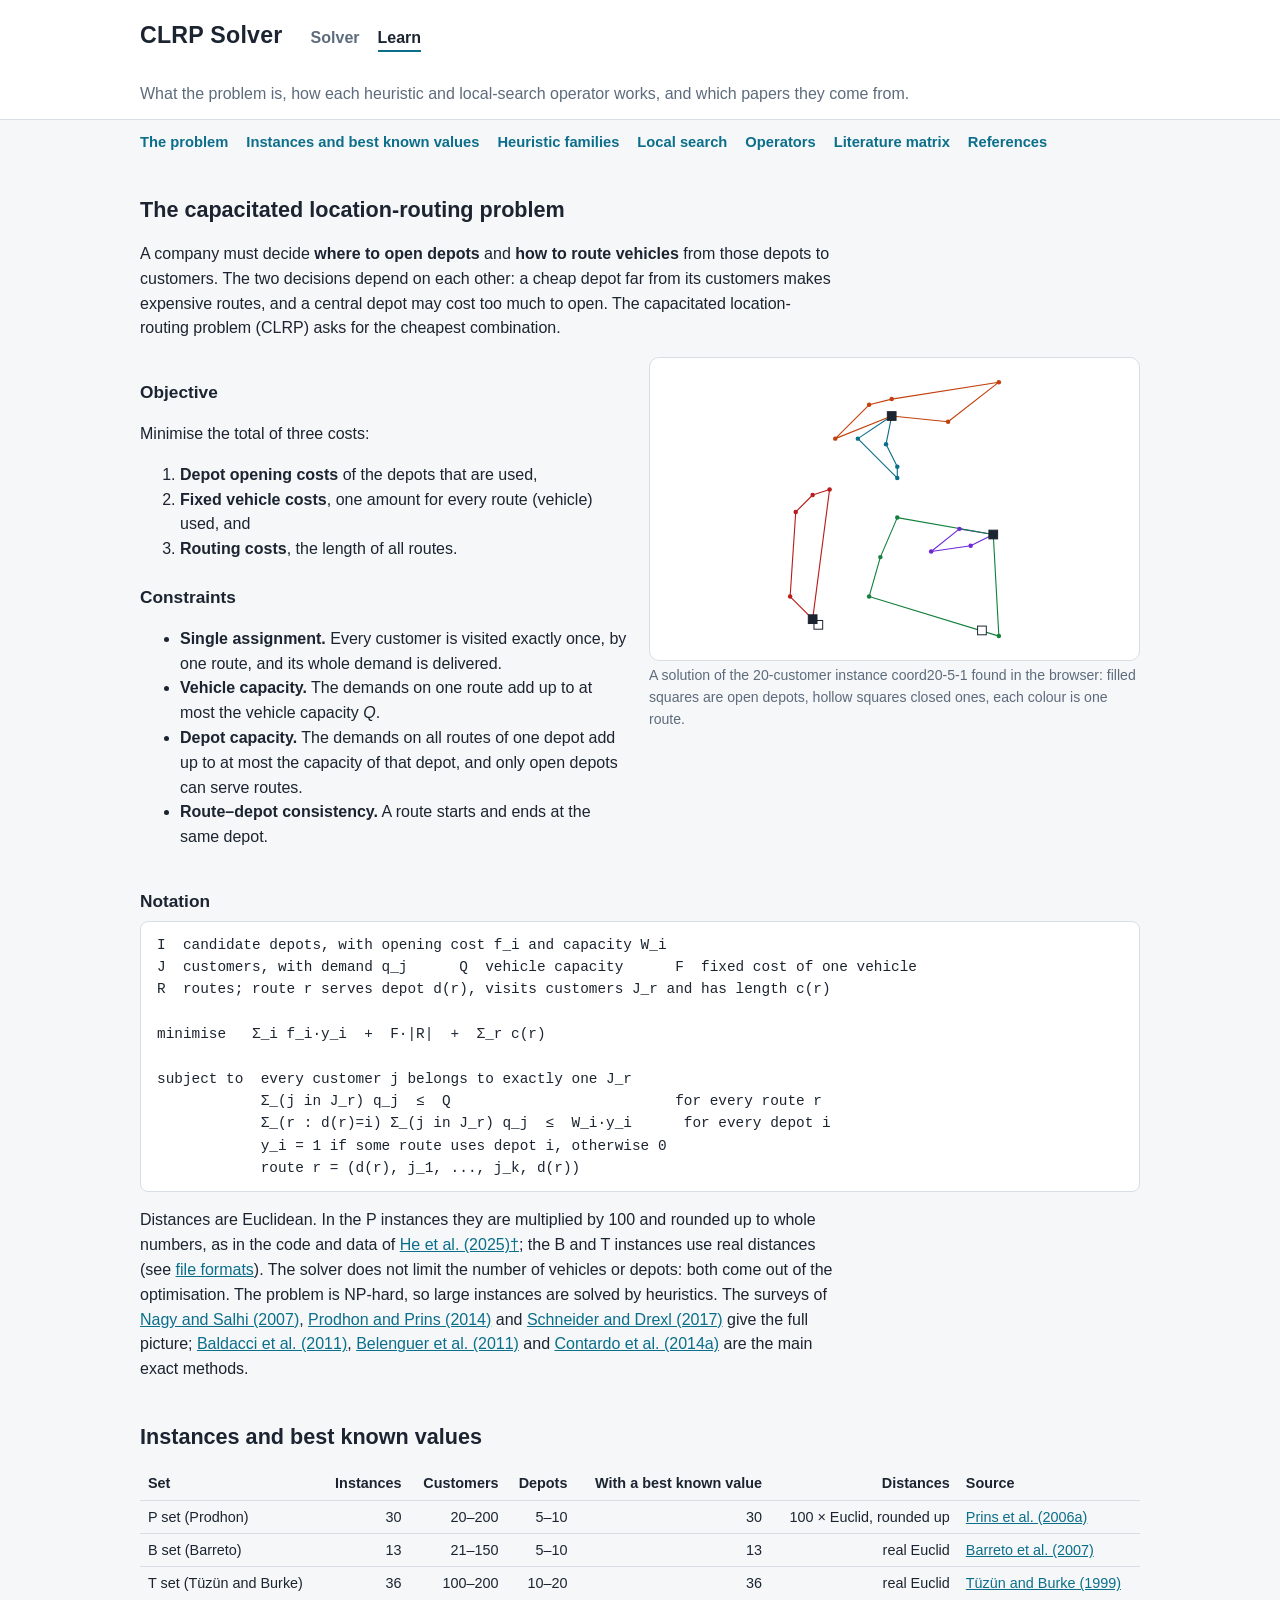
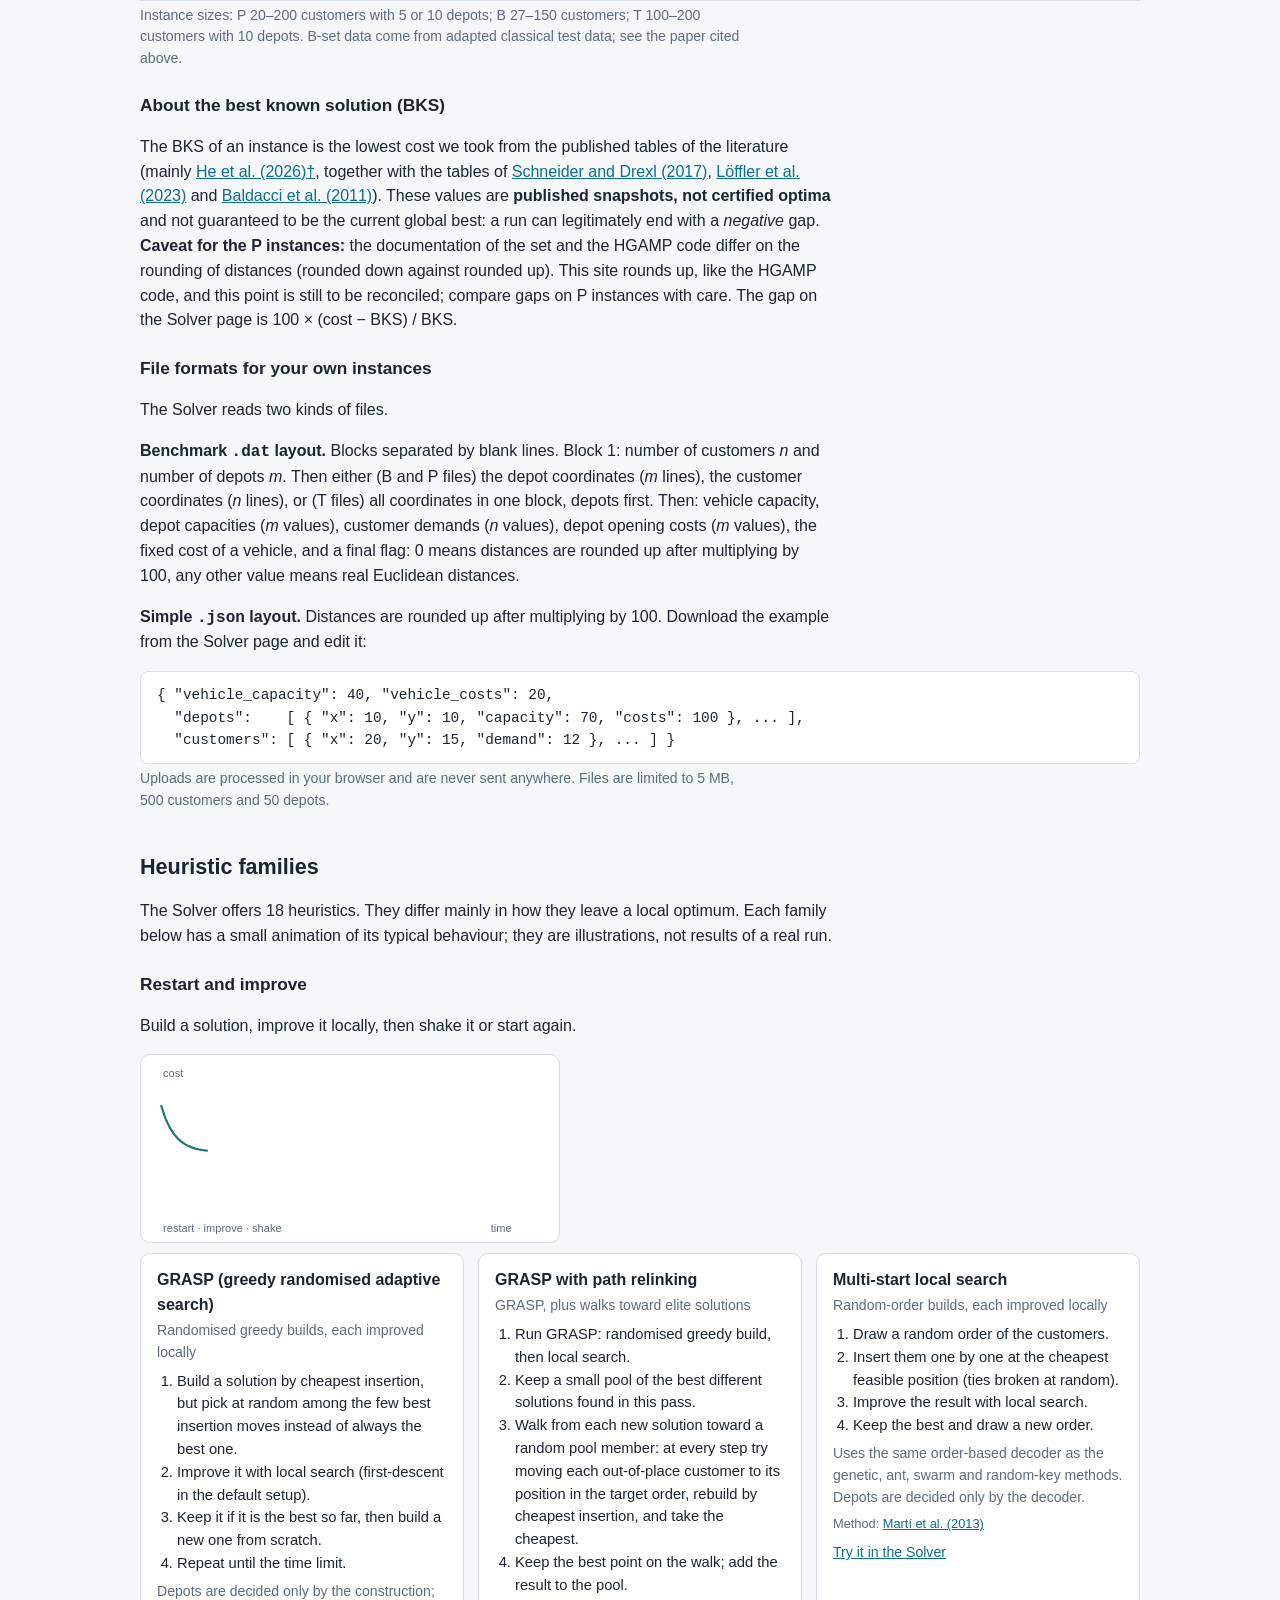
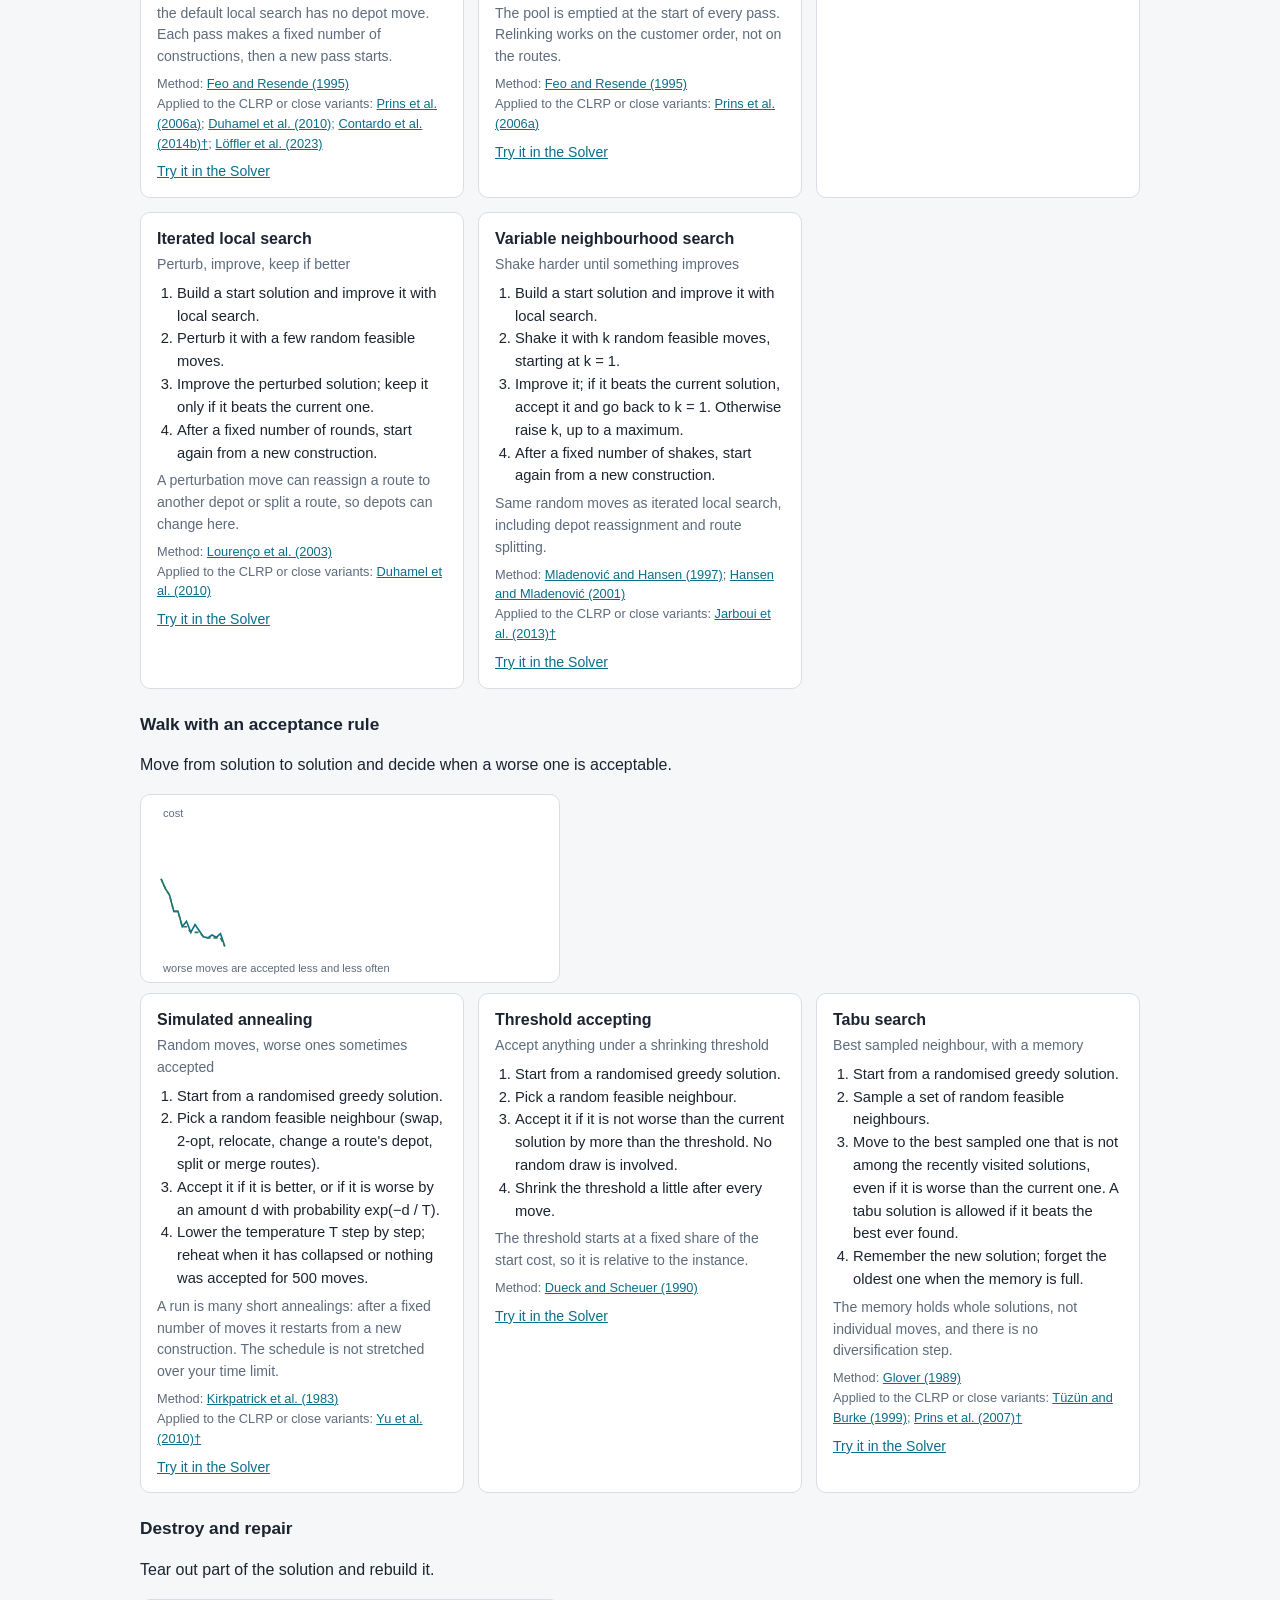
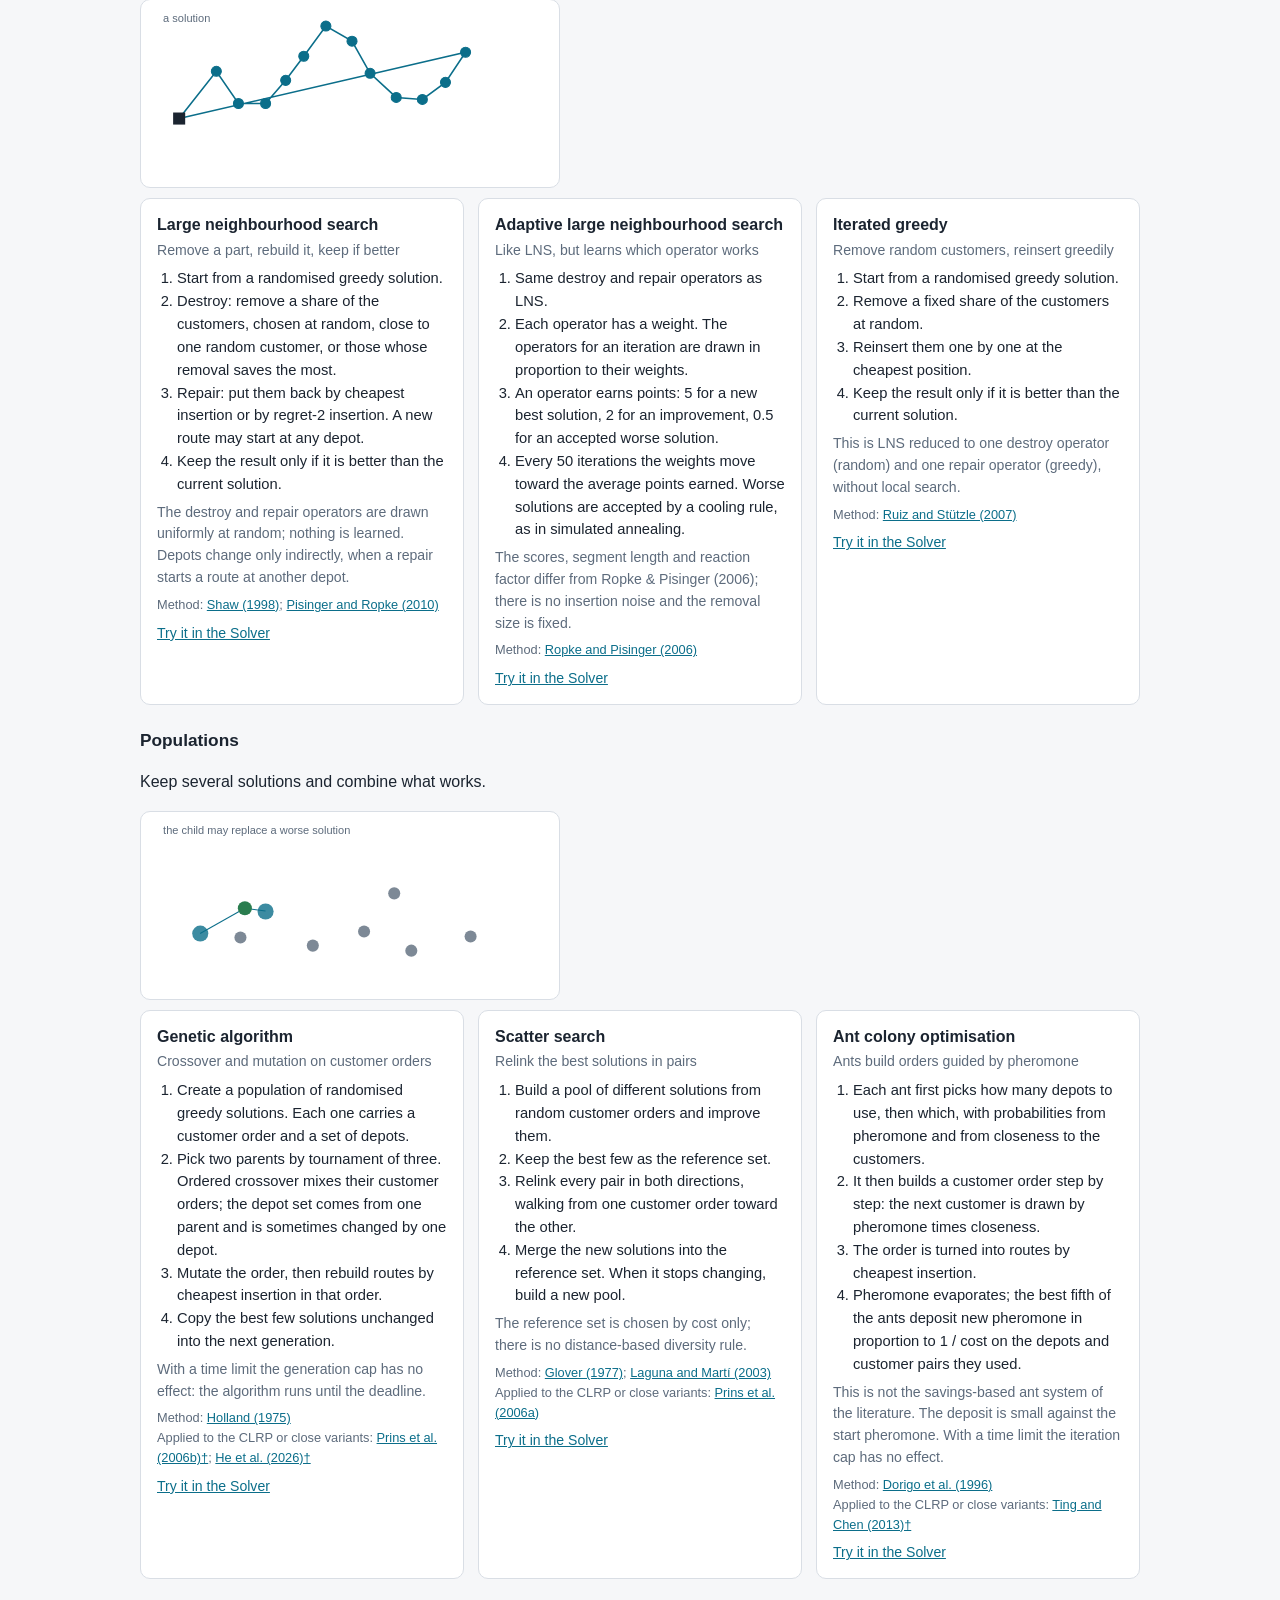
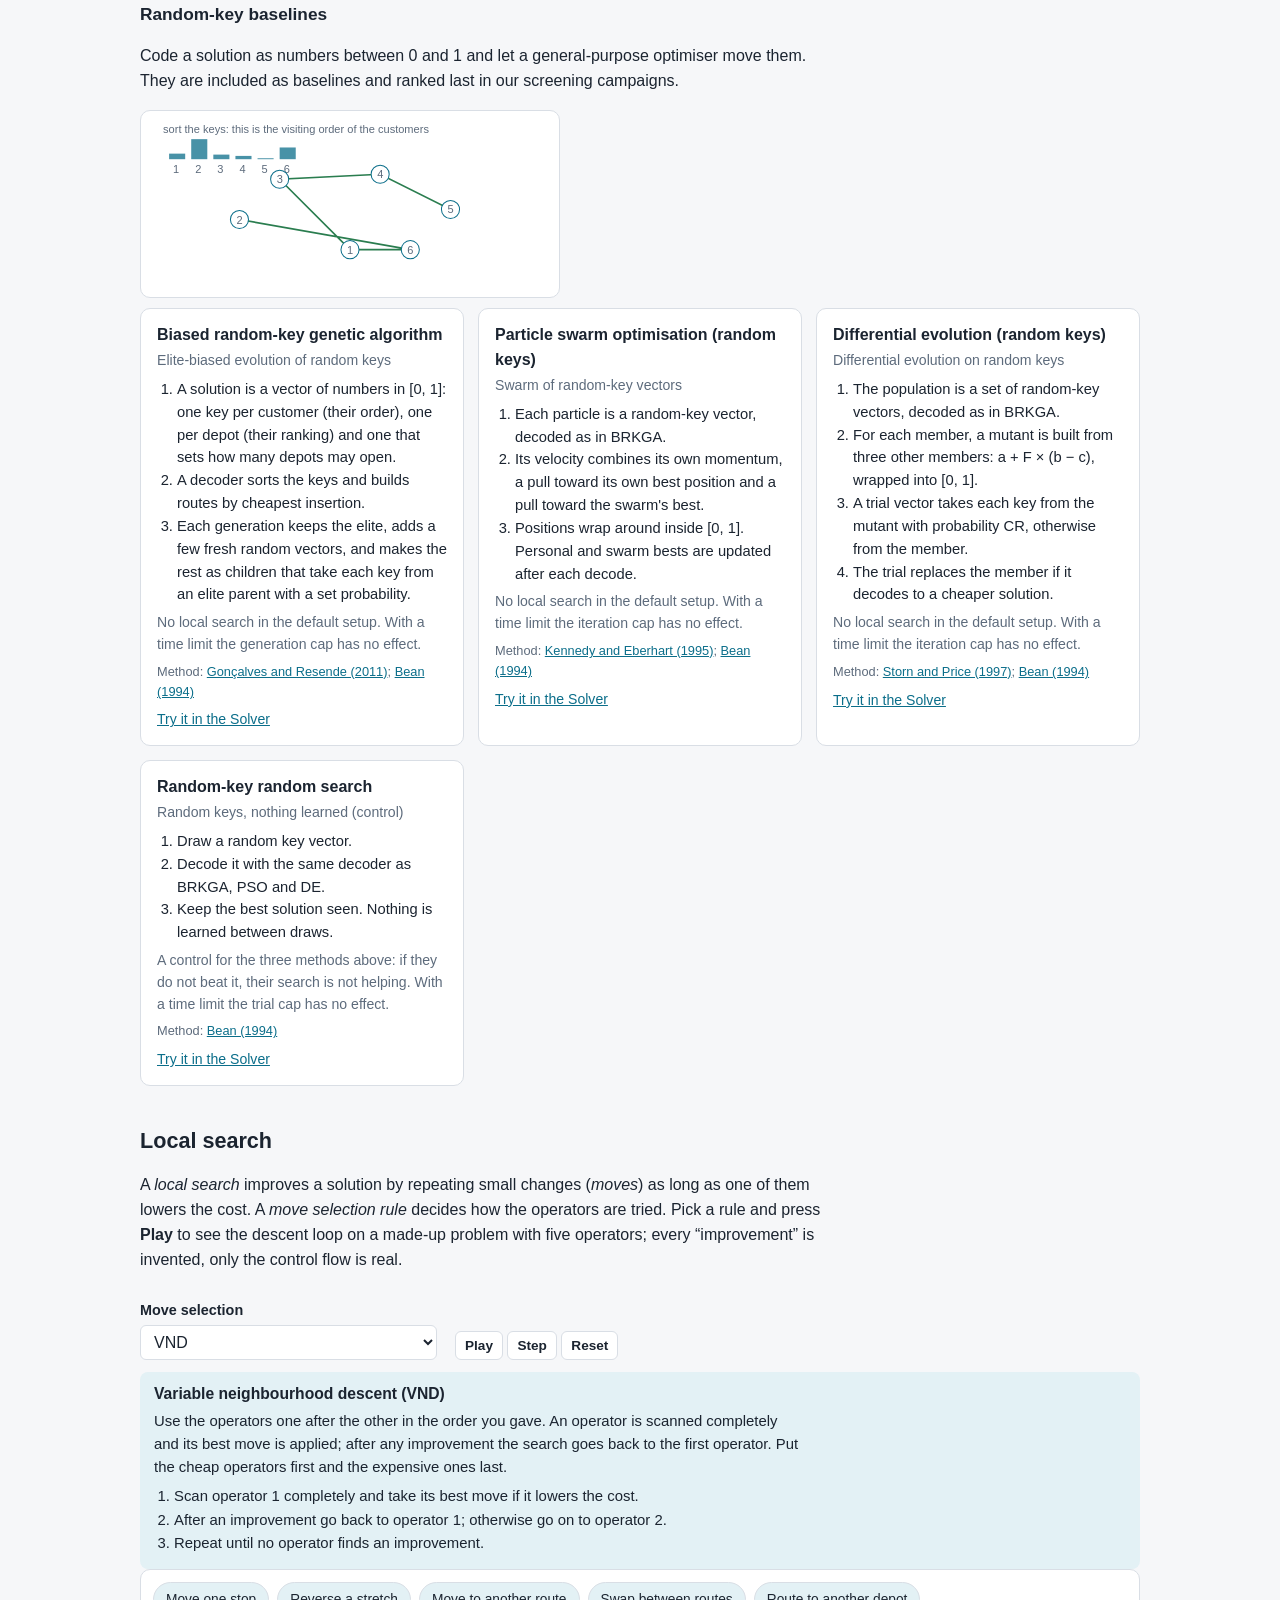
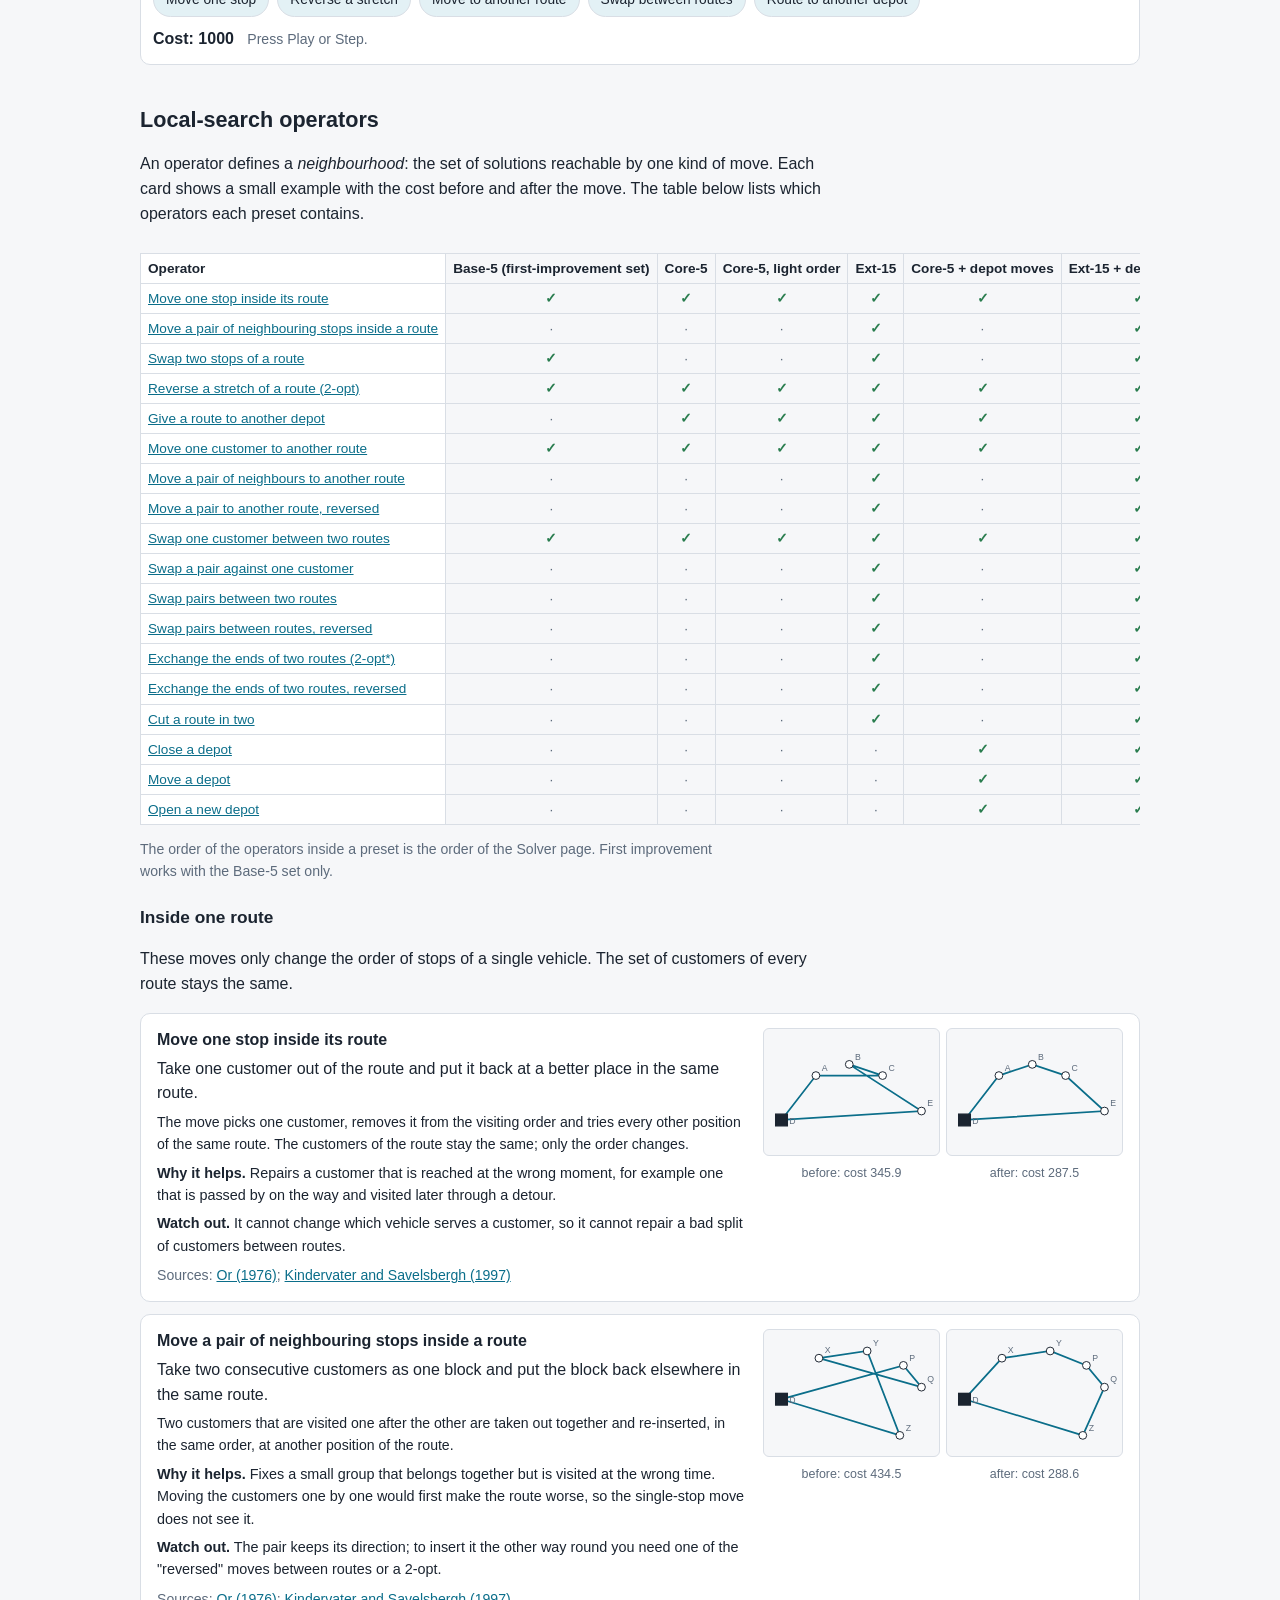
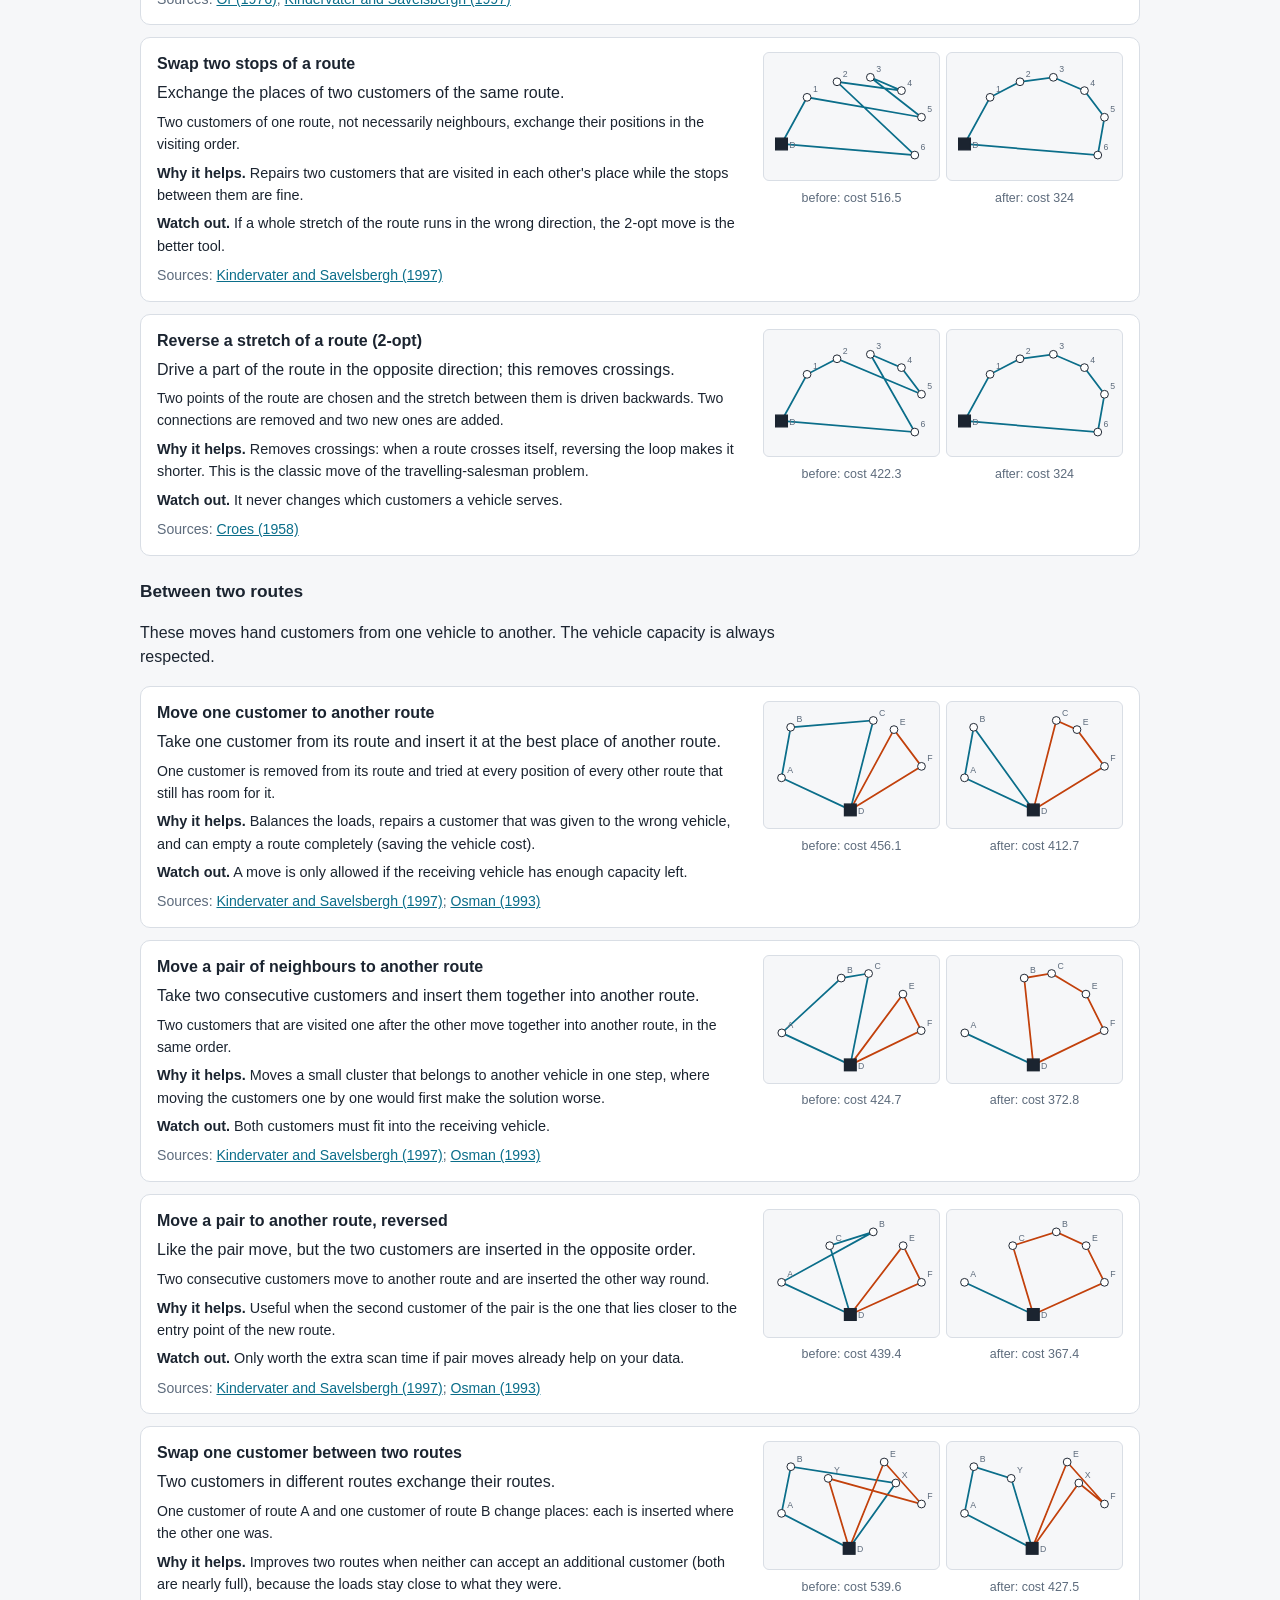
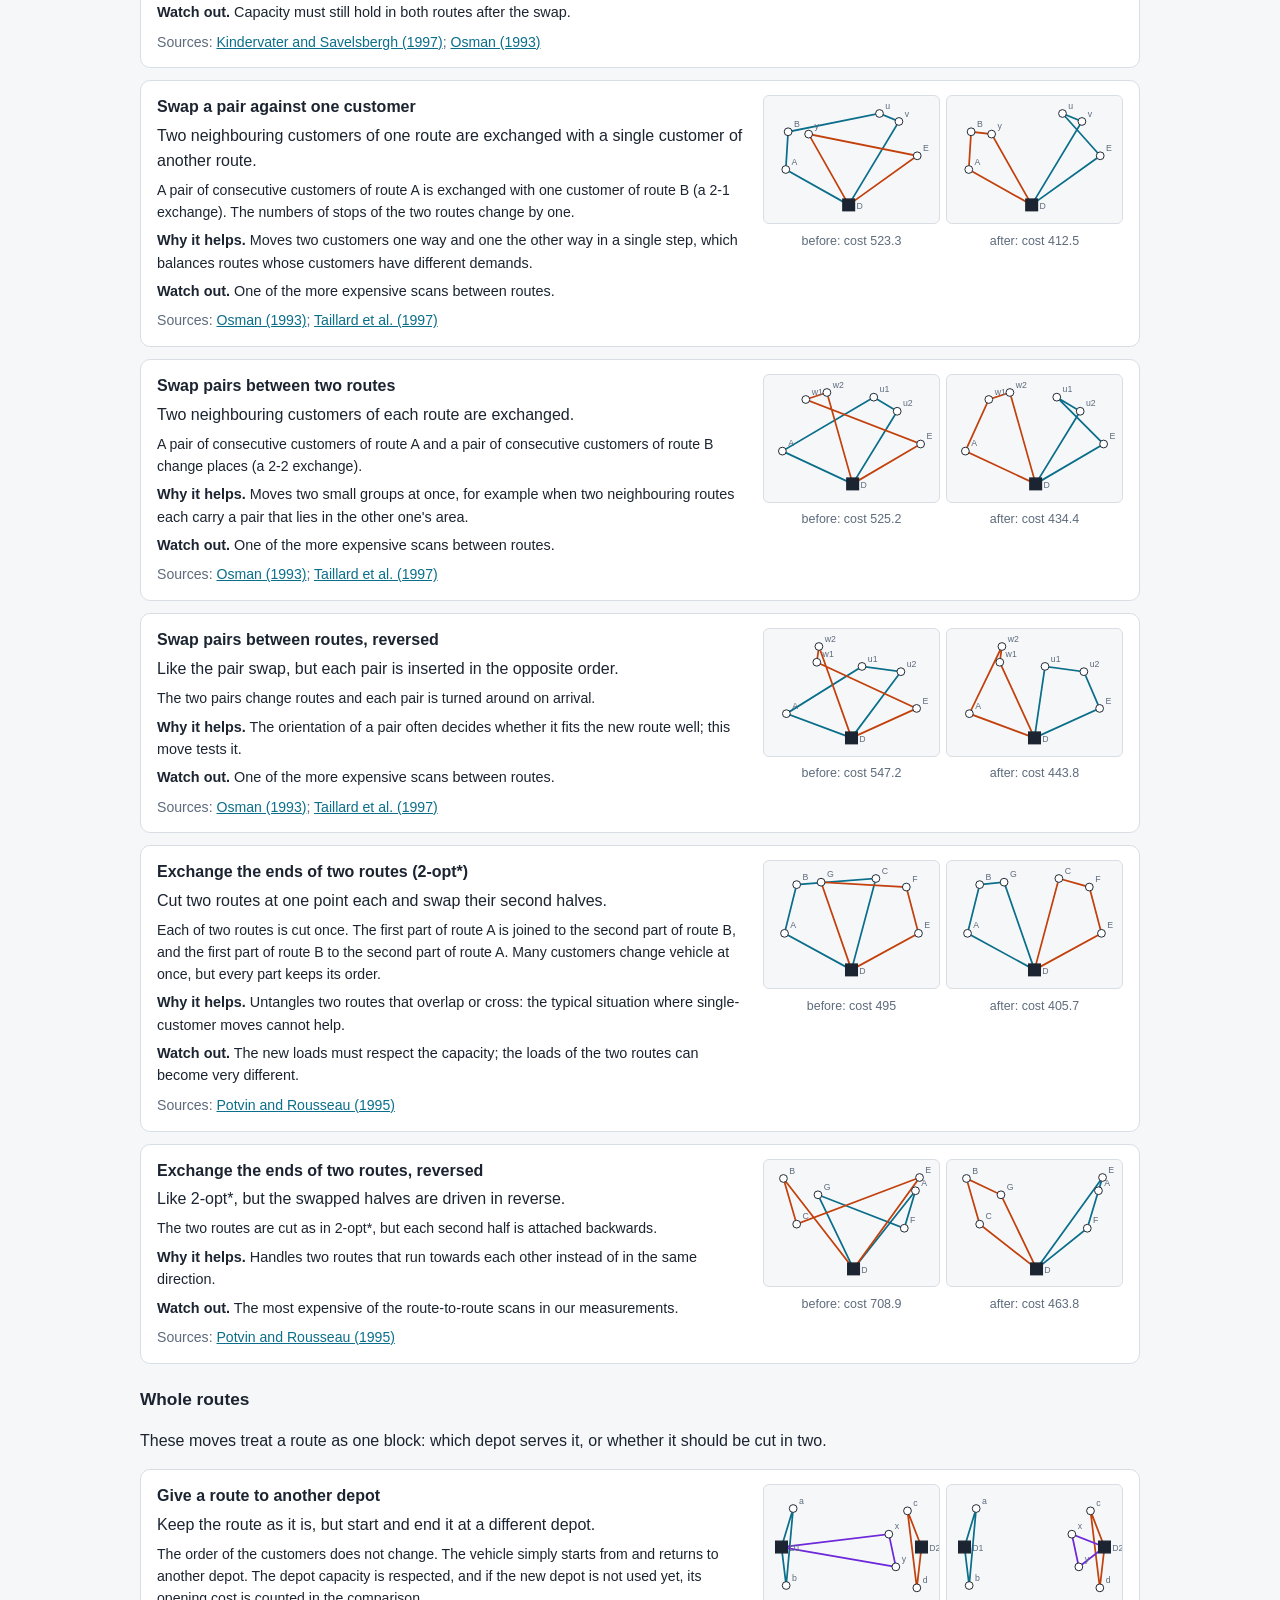
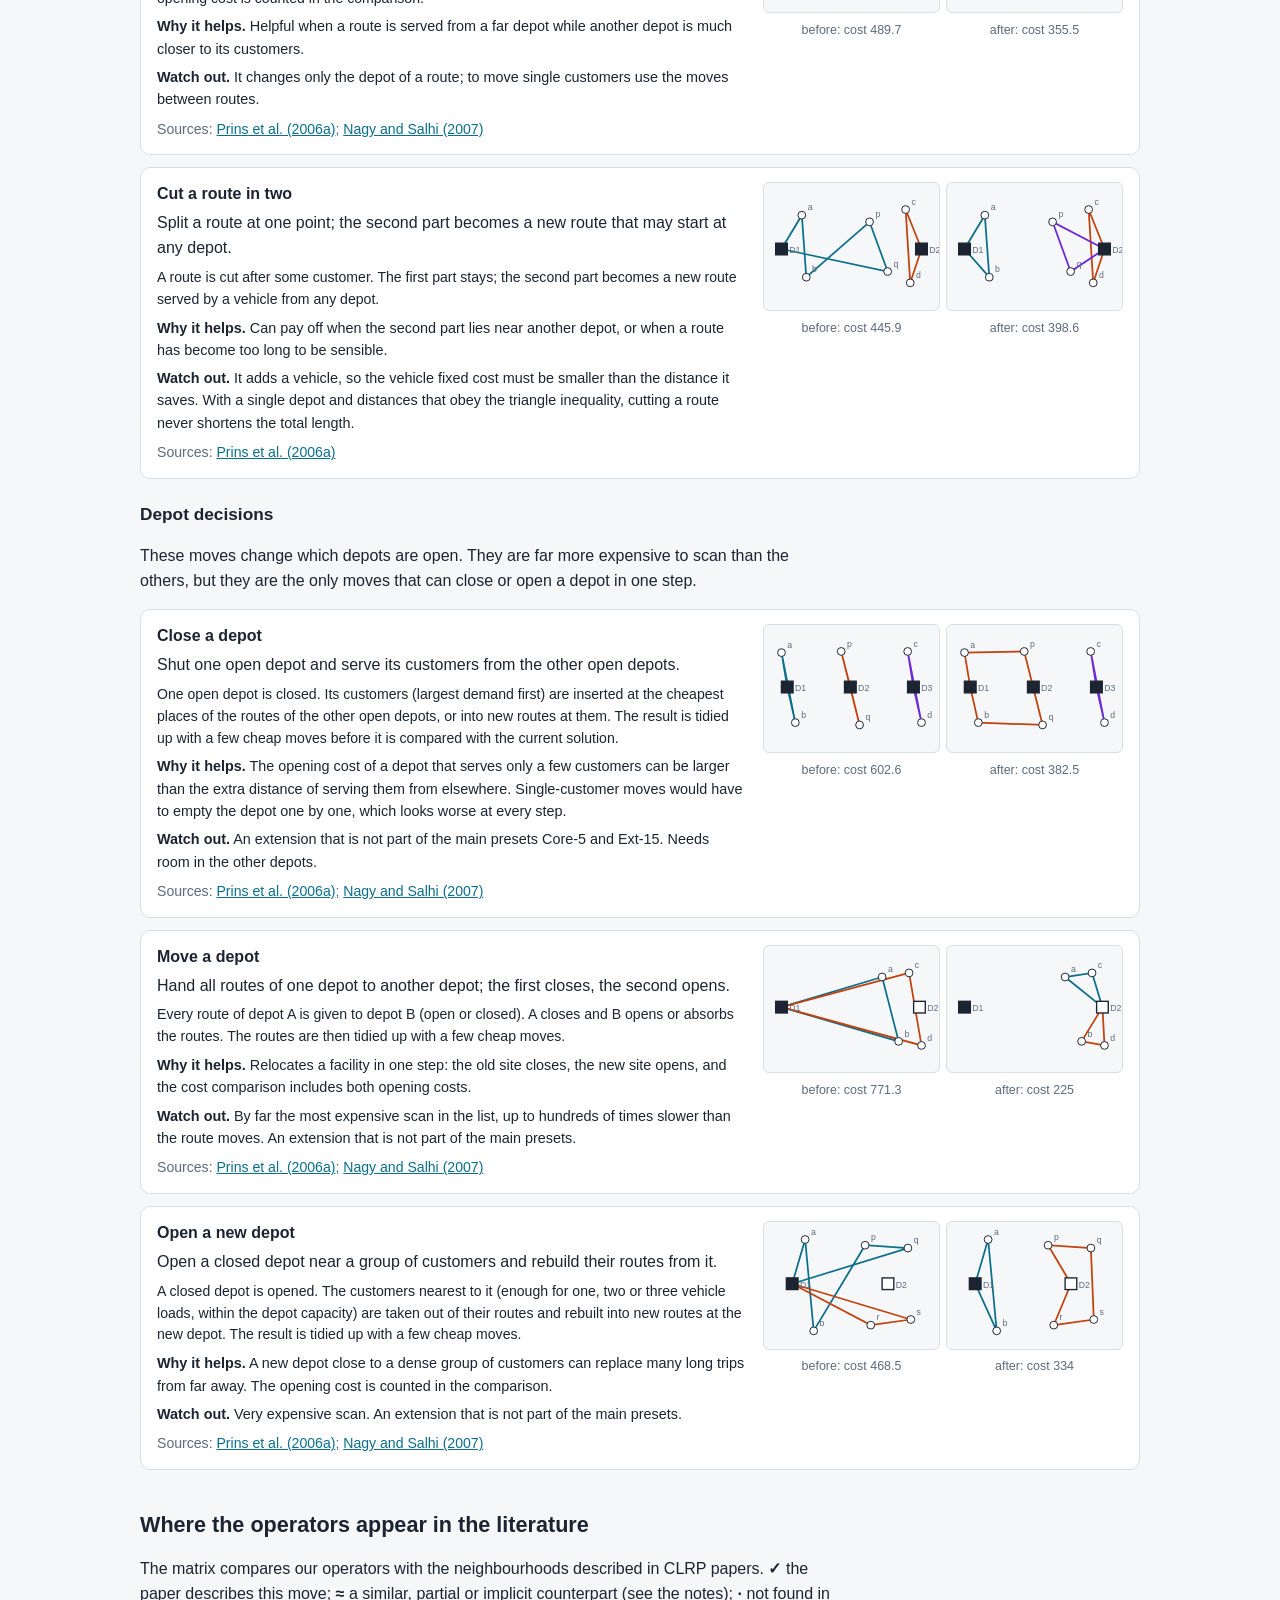
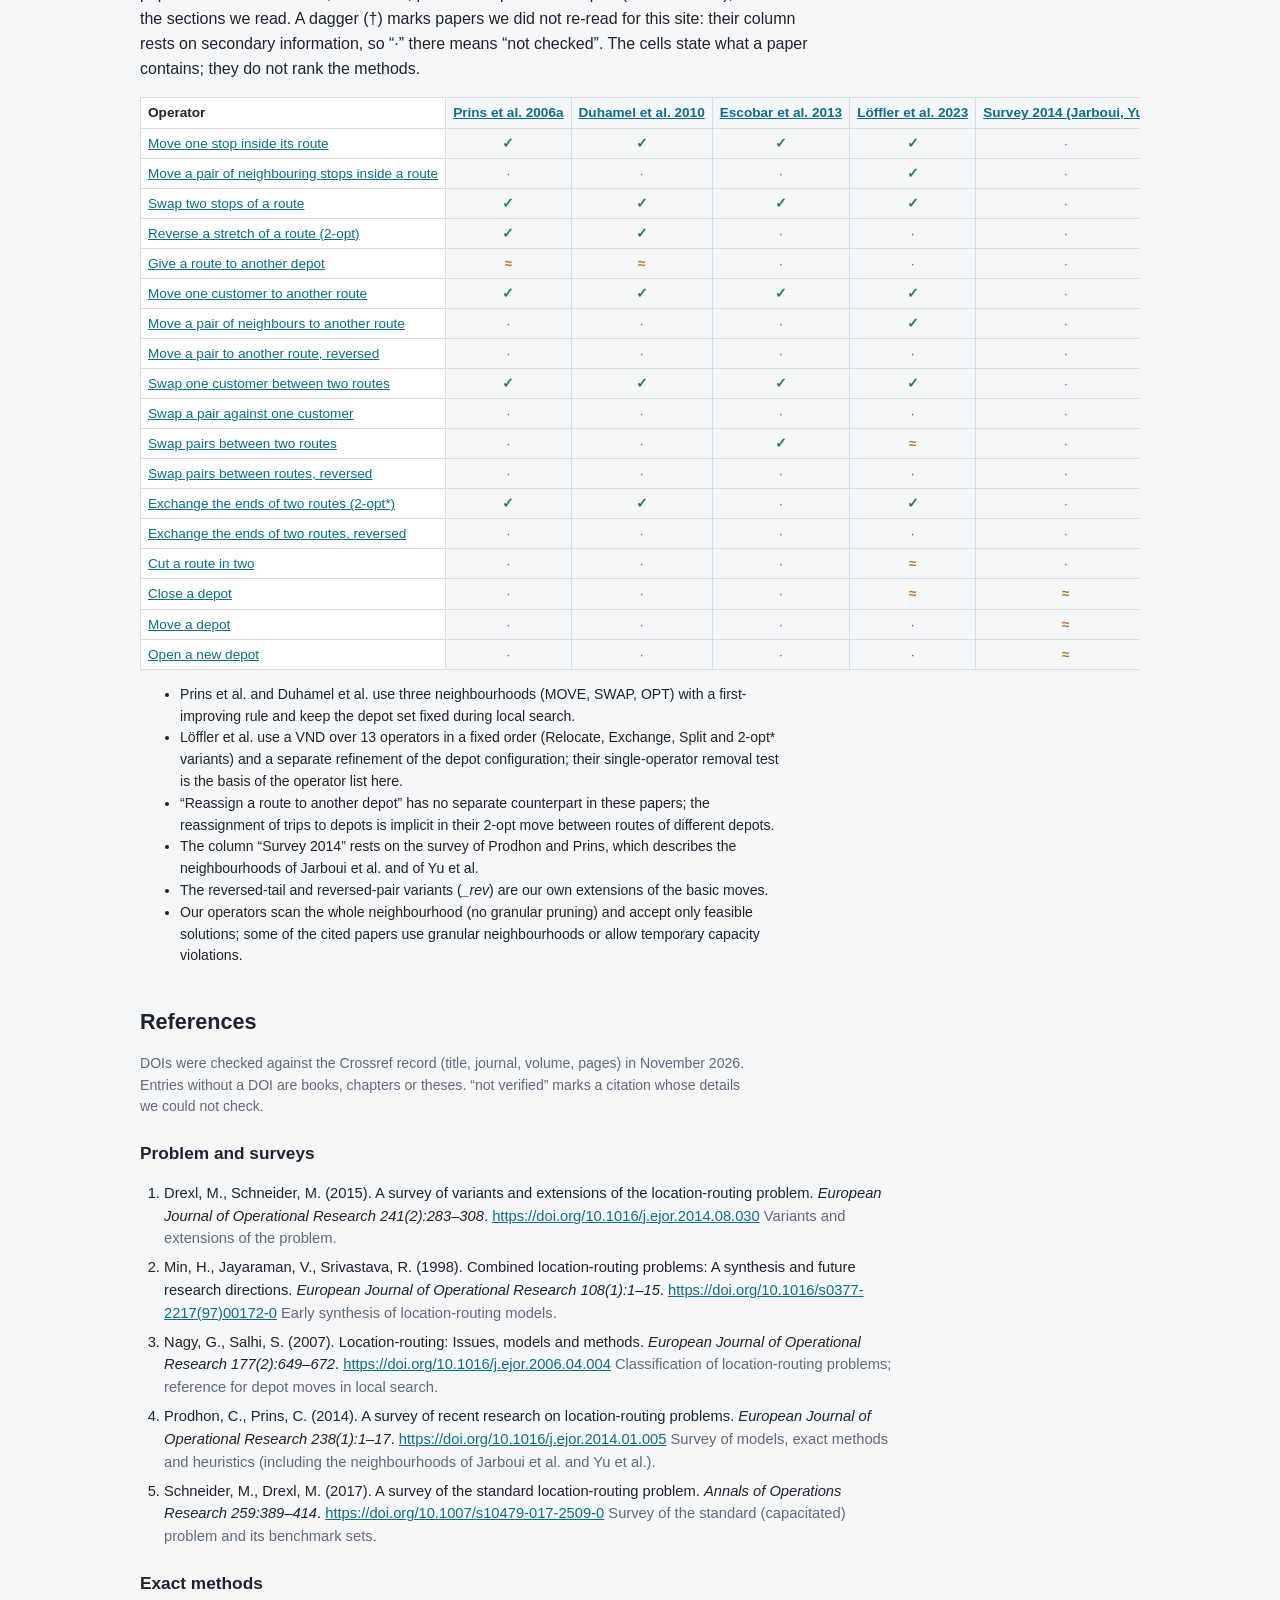
==== learn.html @ 868c6868 "Add CLRP Solver site: Solver and Learn pages, wasm engine, data, tests Static site for GitHub Pages:" ====
<!DOCTYPE html>
<html lang="en">
<head>
<meta charset="utf-8">
<meta name="viewport" content="width=device-width, initial-scale=1">
<title>CLRP Solver: Learn</title>
<meta name="description" content="The capacitated location-routing problem, the heuristics and local-search operators of the CLRP Solver, and the literature behind them.">
<link rel="icon" href="data:,">
<link rel="stylesheet" href="css/site.css">
</head>
<body>
<header class="top"><div class="wrap">
  <h1>CLRP Solver</h1>
  <nav><a href="index.html">Solver</a><a href="learn.html" aria-current="page">Learn</a></nav>
  <p class="tagline">What the problem is, how each heuristic and local-search operator works, and which papers they come from.</p>
</div></header>

<main class="wrap learn">
<noscript><p class="err">This page needs JavaScript.</p></noscript>
<ul class="jump">
  <li><a href="#problem">The problem</a></li><li><a href="#data">Instances and best known values</a></li><li><a href="#heuristics">Heuristic families</a></li>
  <li><a href="#local-search">Local search</a></li><li><a href="#operators">Operators</a></li><li><a href="#literature">Literature matrix</a></li><li><a href="#references">References</a></li>
</ul>

<h2 class="sec" id="problem">The capacitated location-routing problem</h2>
<p>A company must decide <strong>where to open depots</strong> and <strong>how to route vehicles</strong> from those depots to customers. The two decisions depend on each other: a cheap depot far from its customers makes expensive routes, and a central depot may cost too much to open. The capacitated location-routing problem (CLRP) asks for the cheapest combination.</p>
<div class="grid2">
  <div>
    <h3>Objective</h3>
    <p>Minimise the total of three costs:</p>
    <ol><li><strong>Depot opening costs</strong> of the depots that are used,</li><li><strong>Fixed vehicle costs</strong>, one amount for every route (vehicle) used, and</li><li><strong>Routing costs</strong>, the length of all routes.</li></ol>
    <h3>Constraints</h3>
    <ul>
      <li><strong>Single assignment.</strong> Every customer is visited exactly once, by one route, and its whole demand is delivered.</li>
      <li><strong>Vehicle capacity.</strong> The demands on one route add up to at most the vehicle capacity <em>Q</em>.</li>
      <li><strong>Depot capacity.</strong> The demands on all routes of one depot add up to at most the capacity of that depot, and only open depots can serve routes.</li>
      <li><strong>Route–depot consistency.</strong> A route starts and ends at the same depot.</li>
    </ul>
  </div>
  <div><div class="chart anim" id="fig-problem" aria-label="A solution of instance coord20-5-1"></div><p class="hint">A solution of the 20-customer instance coord20-5-1 found in the browser: filled squares are open depots, hollow squares closed ones, each colour is one route.</p></div>
</div>
<h3>Notation</h3>
<div class="eq">I  candidate depots, with opening cost f_i and capacity W_i
J  customers, with demand q_j      Q  vehicle capacity      F  fixed cost of one vehicle
R  routes; route r serves depot d(r), visits customers J_r and has length c(r)

minimise   Σ_i f_i·y_i  +  F·|R|  +  Σ_r c(r)

subject to  every customer j belongs to exactly one J_r
            Σ_(j in J_r) q_j  ≤  Q                          for every route r
            Σ_(r : d(r)=i) Σ_(j in J_r) q_j  ≤  W_i·y_i      for every depot i
            y_i = 1 if some route uses depot i, otherwise 0
            route r = (d(r), j_1, ..., j_k, d(r))</div>
<p>Distances are Euclidean. In the P instances they are multiplied by 100 and rounded up to whole numbers, as in the code and data of <span data-ref="he25cd"></span>; the B and T instances use real distances (see <a href="#formats">file formats</a>). The solver does not limit the number of vehicles or depots: both come out of the optimisation. The problem is NP-hard, so large instances are solved by heuristics. The surveys of <span data-ref="nagy07"></span>, <span data-ref="prodhon14"></span> and <span data-ref="schneider17"></span> give the full picture; <span data-ref="baldacci11"></span>, <span data-ref="belenguer11"></span> and <span data-ref="contardo14a"></span> are the main exact methods.</p>

<h2 class="sec" id="data">Instances and best known values</h2>
<div id="data-table"></div>
<h3 id="bks">About the best known solution (BKS)</h3>
<p>The BKS of an instance is the lowest cost we took from the published tables of the literature (mainly <span data-ref="he25"></span>, together with the tables of <span data-ref="schneider17"></span>, <span data-ref="loffler23"></span> and <span data-ref="baldacci11"></span>). These values are <strong>published snapshots, not certified optima</strong> and not guaranteed to be the current global best: a run can legitimately end with a <em>negative</em> gap. <strong>Caveat for the P instances:</strong> the documentation of the set and the HGAMP code differ on the rounding of distances (rounded down against rounded up). This site rounds up, like the HGAMP code, and this point is still to be reconciled; compare gaps on P instances with care. The gap on the Solver page is 100 × (cost − BKS) / BKS.</p>
<h3 id="formats">File formats for your own instances</h3>
<p>The Solver reads two kinds of files.</p>
<p><strong>Benchmark <code>.dat</code> layout.</strong> Blocks separated by blank lines. Block 1: number of customers <em>n</em> and number of depots <em>m</em>. Then either (B and P files) the depot coordinates (<em>m</em> lines), the customer coordinates (<em>n</em> lines), or (T files) all coordinates in one block, depots first. Then: vehicle capacity, depot capacities (<em>m</em> values), customer demands (<em>n</em> values), depot opening costs (<em>m</em> values), the fixed cost of a vehicle, and a final flag: 0 means distances are rounded up after multiplying by 100, any other value means real Euclidean distances.</p>
<p><strong>Simple <code>.json</code> layout.</strong> Distances are rounded up after multiplying by 100. Download the example from the Solver page and edit it:</p>
<div class="eq">{ "vehicle_capacity": 40, "vehicle_costs": 20,
  "depots":    [ { "x": 10, "y": 10, "capacity": 70, "costs": 100 }, ... ],
  "customers": [ { "x": 20, "y": 15, "demand": 12 }, ... ] }</div>
<p class="hint">Uploads are processed in your browser and are never sent anywhere. Files are limited to 5 MB, 500 customers and 50 depots.</p>

<h2 class="sec" id="heuristics">Heuristic families</h2>
<p>The Solver offers 18 heuristics. They differ mainly in how they leave a local optimum. Each family below has a small animation of its typical behaviour; they are illustrations, not results of a real run.</p>
<div id="families"></div>

<h2 class="sec" id="local-search">Local search</h2>
<p>A <em>local search</em> improves a solution by repeating small changes (<em>moves</em>) as long as one of them lowers the cost. A <em>move selection rule</em> decides how the operators are tried. Pick a rule and press <strong>Play</strong> to see the descent loop on a made-up problem with five operators; every “improvement” is invented, only the control flow is real.</p>
<div class="row"><div><label for="drv-sel">Move selection</label><select id="drv-sel"></select></div><div><button id="drv-play" class="small" type="button">Play</button> <button id="drv-step" class="small" type="button">Step</button> <button id="drv-reset" class="small" type="button">Reset</button></div></div>
<div class="card" id="drv-card"></div>
<div class="anim" id="drv-anim" style="padding:12px"></div>

<h2 class="sec" id="operators">Local-search operators</h2>
<p>An operator defines a <em>neighbourhood</em>: the set of solutions reachable by one kind of move. Each card shows a small example with the cost before and after the move. The table below lists which operators each preset contains.</p>
<div id="op-presets"></div>
<div id="ops"></div>

<h2 class="sec" id="literature">Where the operators appear in the literature</h2>
<p>The matrix compares our operators with the neighbourhoods described in CLRP papers. <strong>✓</strong> the paper describes this move; <strong>≈</strong> a similar, partial or implicit counterpart (see the notes); <strong>·</strong> not found in the sections we read. A dagger (†) marks papers we did not re-read for this site: their column rests on secondary information, so “·” there means “not checked”. The cells state what a paper contains; they do not rank the methods.</p>
<div id="matrix"></div>
<ul class="small" id="matrix-notes">
  <li>Prins et al. and Duhamel et al. use three neighbourhoods (MOVE, SWAP, OPT) with a first-improving rule and keep the depot set fixed during local search.</li>
  <li>Löffler et al. use a VND over 13 operators in a fixed order (Relocate, Exchange, Split and 2-opt* variants) and a separate refinement of the depot configuration; their single-operator removal test is the basis of the operator list here.</li>
  <li>“Reassign a route to another depot” has no separate counterpart in these papers; the reassignment of trips to depots is implicit in their 2-opt move between routes of different depots.</li>
  <li>The column “Survey 2014” rests on the survey of Prodhon and Prins, which describes the neighbourhoods of Jarboui et al. and of Yu et al.</li>
  <li>The reversed-tail and reversed-pair variants (<em>_rev</em>) are our own extensions of the basic moves.</li>
  <li>Our operators scan the whole neighbourhood (no granular pruning) and accept only feasible solutions; some of the cited papers use granular neighbourhoods or allow temporary capacity violations.</li>
</ul>

<h2 class="sec" id="references">References</h2>
<p class="small muted">DOIs were checked against the Crossref record (title, journal, volume, pages) in November 2026. Entries without a DOI are books, chapters or theses. “not verified” marks a citation whose details we could not check.</p>
<div id="refs"></div>
</main>

<footer><div class="wrap"><span id="foot">CLRP Solver</span></div></footer>
<script src="js/charts.js"></script>
<script src="js/learn.js"></script>
</body>
</html>
---- css/site.css ----
:root {
  --bg: #f6f7f9; --card: #ffffff; --ink: #1b2430; --muted: #5d6b7c; --line: #d9dee5; --accent: #0b6e8a; --accent-ink: #ffffff; --accent-soft: #e3f1f5;
  --ok: #2a7d4f; --warn: #b7791f; --bad: #b3372f; --depot: #1b2430; --c0: #0b6e8a; --c1: #c2410c; --c2: #6d28d9; --c3: #15803d; --c4: #b91c1c; --c5: #a16207; --c6: #be185d; --c7: #0f766e; --c8: #4338ca; --c9: #65a30d;
  --font: -apple-system, BlinkMacSystemFont, "Segoe UI", Roboto, "Helvetica Neue", Arial, sans-serif; --mono: ui-monospace, SFMono-Regular, Menlo, Consolas, monospace;
}
@media (prefers-color-scheme: dark) {
  :root { --bg: #0f141a; --card: #171e27; --ink: #e6ebf1; --muted: #9aa8b8; --line: #2b3541; --accent: #4cb6d2; --accent-ink: #06222b; --accent-soft: #14303a; --depot: #e6ebf1; }
}
* { box-sizing: border-box; }
html { scroll-behavior: smooth; }
body { margin: 0; background: var(--bg); color: var(--ink); font: 16px/1.55 var(--font); }
a { color: var(--accent); }
header.top { background: var(--card); border-bottom: 1px solid var(--line); }
.wrap { max-width: 1040px; margin: 0 auto; padding: 0 20px; }
header.top .wrap { display: flex; align-items: baseline; gap: 28px; flex-wrap: wrap; padding-top: 18px; padding-bottom: 12px; }
header.top h1 { margin: 0; font-size: 1.45rem; letter-spacing: .01em; }
header.top nav a { margin-right: 18px; text-decoration: none; font-weight: 600; color: var(--muted); padding-bottom: 4px; border-bottom: 2px solid transparent; }
header.top nav a[aria-current="page"] { color: var(--ink); border-bottom-color: var(--accent); }
.tagline { color: var(--muted); margin: 0; flex-basis: 100%; }
main { padding: 22px 0 60px; }
section.panel { background: var(--card); border: 1px solid var(--line); border-radius: 10px; padding: 18px 20px 20px; margin-bottom: 18px; }
section.panel > h2 { margin: 0 0 12px; font-size: 1.12rem; display: flex; align-items: center; gap: 10px; }
section.panel > h2 .num { display: inline-flex; align-items: center; justify-content: center; width: 26px; height: 26px; border-radius: 50%; background: var(--accent); color: var(--accent-ink); font-size: .85rem; }
label { display: block; font-weight: 600; font-size: .9rem; margin: 10px 0 4px; }
label.inline { display: inline-flex; align-items: center; gap: 6px; font-weight: 500; margin: 0 14px 0 0; }
select, input[type=number], input[type=text], input[type=file] { font: inherit; color: var(--ink); background: var(--card); border: 1px solid var(--line); border-radius: 6px; padding: 7px 9px; max-width: 100%; }
select { min-width: 260px; }
input[type=number] { width: 120px; }
button { font: inherit; font-weight: 600; border: 1px solid var(--line); background: var(--card); color: var(--ink); border-radius: 6px; padding: 8px 16px; cursor: pointer; }
button.primary { background: var(--accent); color: var(--accent-ink); border-color: var(--accent); }
button:disabled { opacity: .5; cursor: not-allowed; }
button.small { padding: 3px 9px; font-size: .85rem; }
.row { display: flex; flex-wrap: wrap; gap: 18px; align-items: flex-end; }
.row > div { min-width: 0; }
.muted { color: var(--muted); } .small { font-size: .88rem; }
.hint { color: var(--muted); font-size: .88rem; margin: 4px 0 0; }
.card { background: var(--accent-soft); border-radius: 8px; padding: 10px 14px; margin-top: 12px; font-size: .93rem; }
.card h4 { margin: 0 0 4px; font-size: .98rem; } .card ol, .card ul { margin: 4px 0 4px 20px; padding: 0; }
.info { font-family: var(--mono); font-size: .86rem; color: var(--muted); margin-top: 8px; }
.chart { width: 100%; }
.chart svg { width: 100%; height: auto; display: block; }
.chart text { fill: var(--muted); font: 11px var(--font); }
.chart .axis, .chart .grid { stroke: var(--line); stroke-width: 1; fill: none; }
.map { max-width: 520px; margin-top: 10px; border: 1px solid var(--line); border-radius: 8px; background: var(--card); }
.grid2 { display: grid; grid-template-columns: 1fr 1fr; gap: 18px; } @media (max-width: 800px) { .grid2 { grid-template-columns: 1fr; } }
table.res { width: 100%; border-collapse: collapse; font-size: .9rem; margin-top: 8px; }
table.res th, table.res td { text-align: right; padding: 5px 8px; border-bottom: 1px solid var(--line); white-space: nowrap; }
table.res th:first-child, table.res td:first-child, table.res th:last-child, table.res td:last-child { text-align: left; }
table.res tr.best td { background: var(--accent-soft); font-weight: 600; }
.chips { display: flex; flex-wrap: wrap; gap: 6px; margin: 8px 0; }
.chip { display: inline-flex; align-items: center; gap: 4px; background: var(--accent-soft); border: 1px solid var(--line); border-radius: 999px; padding: 2px 4px 2px 10px; font-size: .86rem; }
.chip button { border: 0; background: none; padding: 0 5px; font-weight: 700; color: var(--muted); }
.chip .idx { color: var(--muted); font-size: .78rem; }
.pill { display: inline-block; font-size: .75rem; border-radius: 999px; padding: 1px 8px; border: 1px solid var(--line); color: var(--muted); }
.bar { height: 8px; background: var(--line); border-radius: 999px; overflow: hidden; margin-top: 10px; } .bar > i { display: block; height: 100%; width: 0; background: var(--accent); transition: width .2s; }
.err { color: var(--bad); font-weight: 600; } .ok { color: var(--ok); } .warn { color: var(--warn); }
details { margin-top: 12px; } summary { cursor: pointer; font-weight: 600; }
.params { display: grid; grid-template-columns: repeat(auto-fill, minmax(230px, 1fr)); gap: 4px 18px; }
.params .p label { margin: 8px 0 2px; font-size: .85rem; } .params .p input, .params .p select { width: 100%; min-width: 0; }
footer { color: var(--muted); font-size: .85rem; padding: 18px 0 40px; border-top: 1px solid var(--line); margin-top: 26px; }
.toast { position: fixed; bottom: 18px; left: 50%; transform: translateX(-50%); background: var(--ink); color: var(--bg); padding: 8px 16px; border-radius: 6px; font-size: .9rem; z-index: 9; }

/* Learn page */
.learn h2.sec { font-size: 1.35rem; margin: 38px 0 6px; } .learn h3 { margin: 22px 0 6px; font-size: 1.08rem; }
.learn p, .learn li { max-width: 78ch; }
.eq { background: var(--card); border: 1px solid var(--line); border-radius: 8px; padding: 12px 16px; font-family: var(--mono); font-size: .9rem; overflow-x: auto; white-space: pre; }
.fam { display: grid; grid-template-columns: repeat(auto-fill, minmax(300px, 1fr)); gap: 14px; margin-top: 10px; }
.fcard { background: var(--card); border: 1px solid var(--line); border-radius: 10px; padding: 14px 16px; }
.fcard h4 { margin: 0 0 2px; } .fcard .tag { color: var(--muted); font-size: .88rem; margin-bottom: 6px; }
.fcard ol { margin: 6px 0 6px 20px; padding: 0; font-size: .92rem; } .fcard .refs { font-size: .8rem; color: var(--muted); margin-top: 6px; }
.anim { background: var(--card); border: 1px solid var(--line); border-radius: 10px; padding: 8px; }
.opcard { background: var(--card); border: 1px solid var(--line); border-radius: 10px; padding: 14px 16px; margin: 12px 0; display: grid; grid-template-columns: minmax(0, 1fr) 360px; gap: 18px; } @media (max-width: 820px) { .opcard { grid-template-columns: 1fr; } }
.opcard h4 { margin: 0 0 4px; } .opcard .why, .opcard .watch { font-size: .9rem; margin-top: 6px; }
.ba { display: grid; grid-template-columns: 1fr 1fr; gap: 6px; } .ba svg { width: 100%; height: auto; border: 1px solid var(--line); border-radius: 6px; background: var(--bg); } .ba .cap { text-align: center; font-size: .78rem; color: var(--muted); }
table.lit { width: 100%; border-collapse: collapse; font-size: .85rem; margin: 10px 0; display: block; overflow-x: auto; }
table.lit th, table.lit td { border: 1px solid var(--line); padding: 4px 7px; text-align: center; white-space: nowrap; } table.lit th:first-child, table.lit td:first-child { text-align: left; position: sticky; left: 0; background: var(--card); }
table.lit td.y { color: var(--ok); font-weight: 700; } table.lit td.p { color: var(--warn); font-weight: 700; } table.lit td.n { color: var(--muted); }
ol.refs { padding-left: 24px; font-size: .92rem; } ol.refs li { margin: 6px 0; max-width: 90ch; }
.jump { display: flex; flex-wrap: wrap; gap: 10px 18px; margin: 10px 0 0; padding: 0; list-style: none; } .jump a { text-decoration: none; font-weight: 600; font-size: .92rem; }

/* Learn page animations and operator pictures */
.anim svg { width: 100%; height: auto; display: block; } .anim text, .ba svg text { fill: var(--muted); font: 11px var(--font); } .ba svg text { font-size: 9px; }
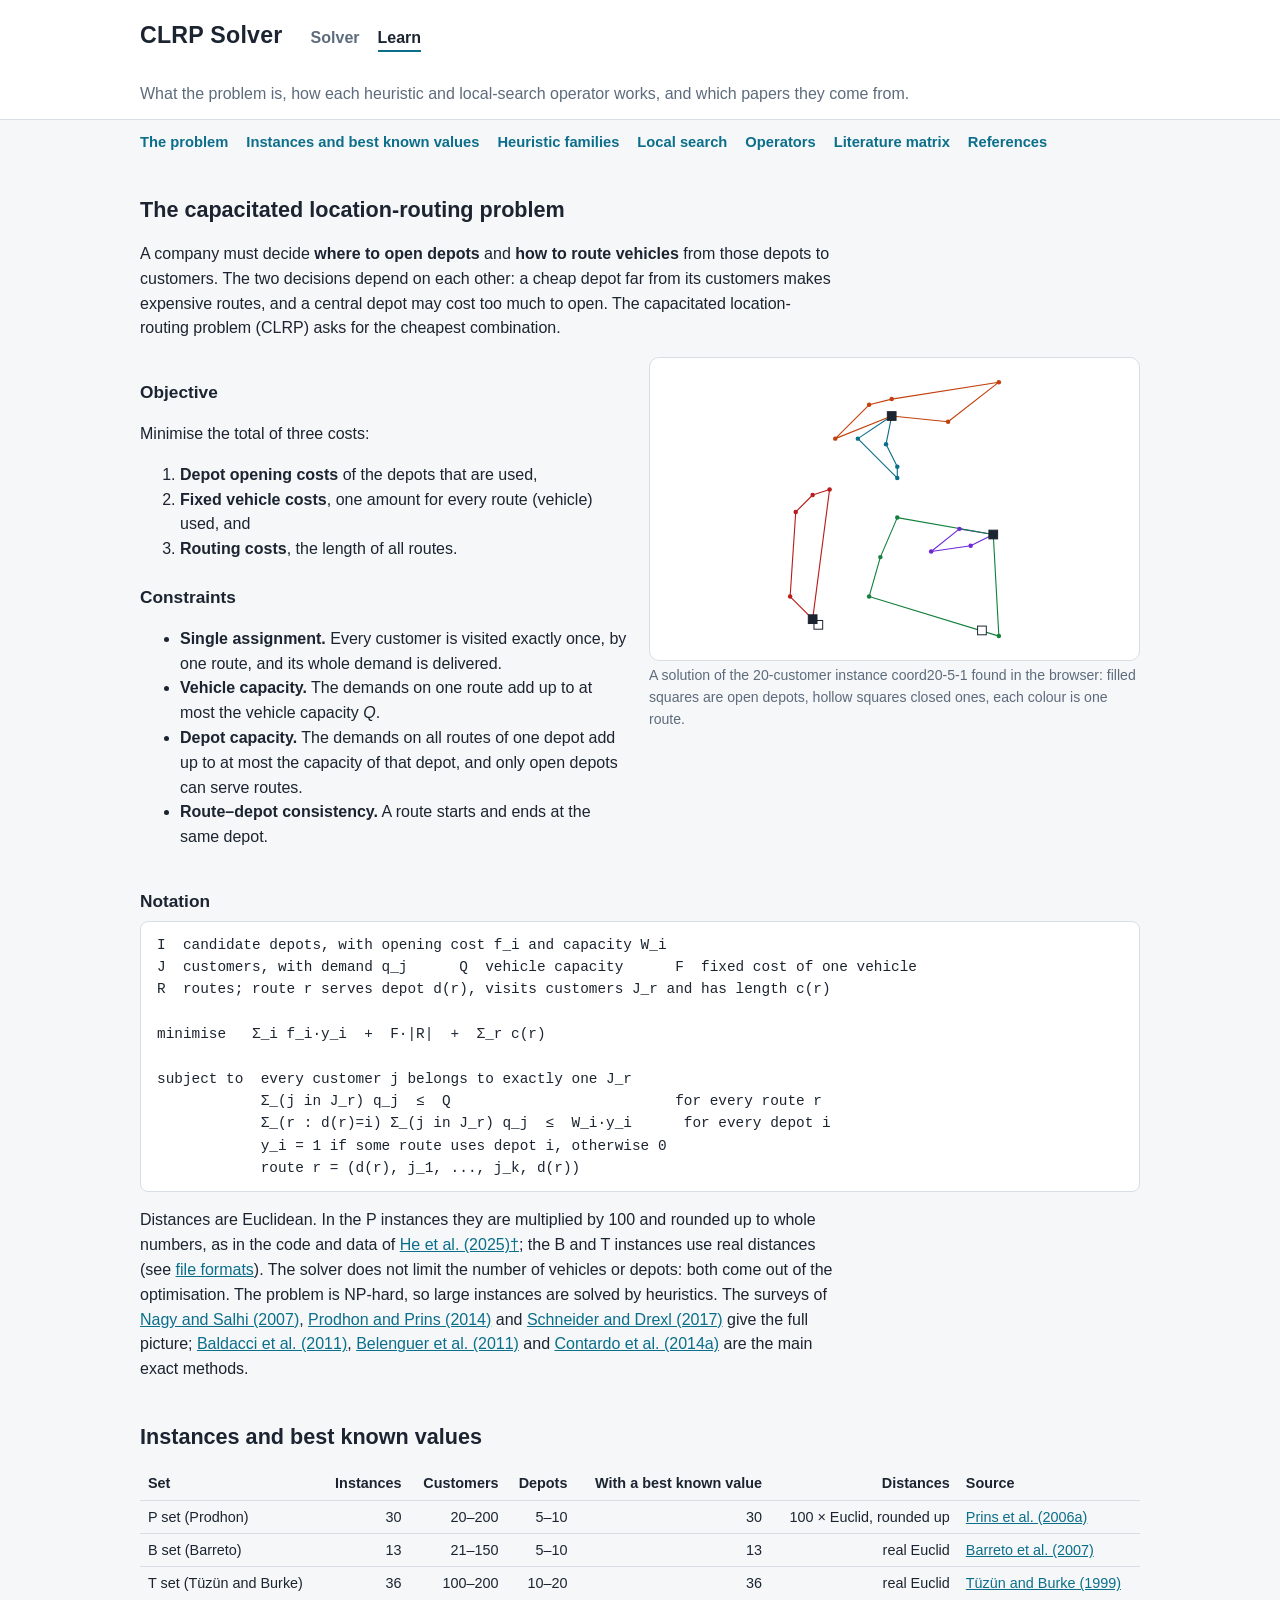
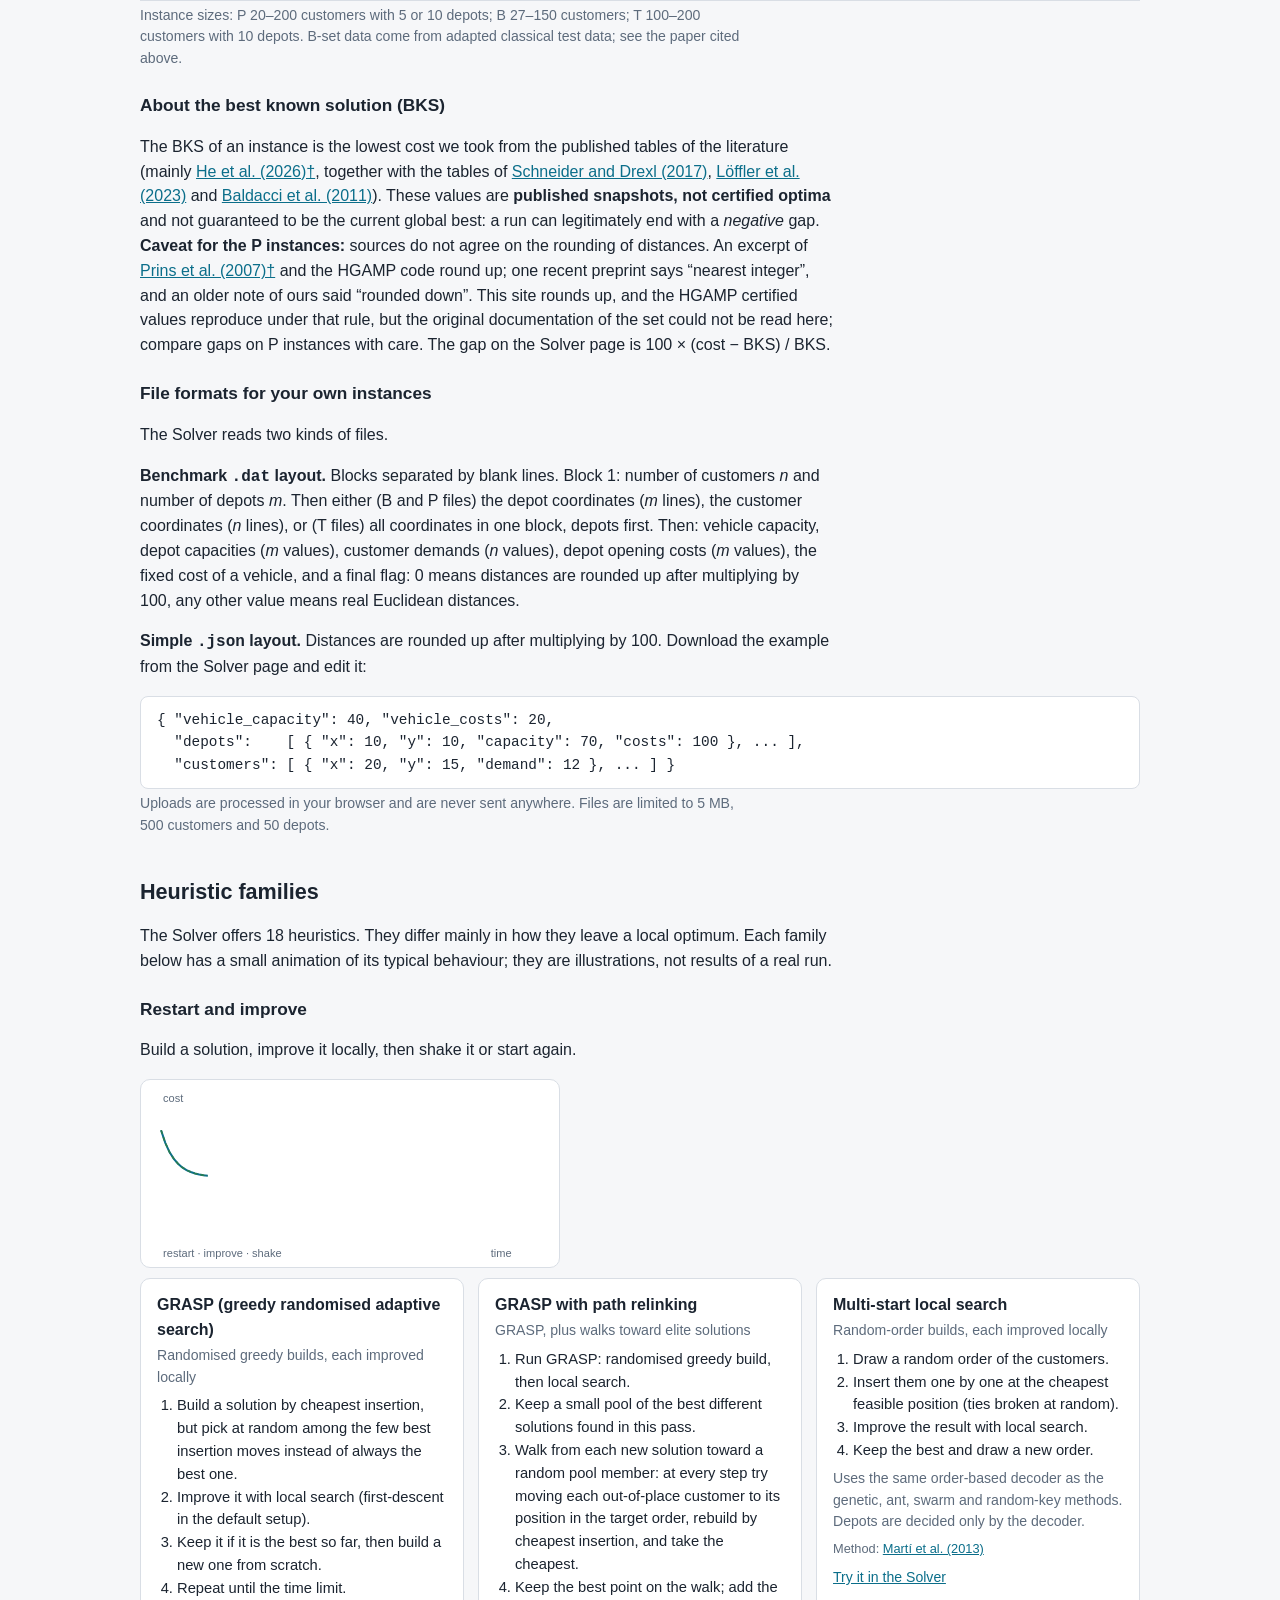
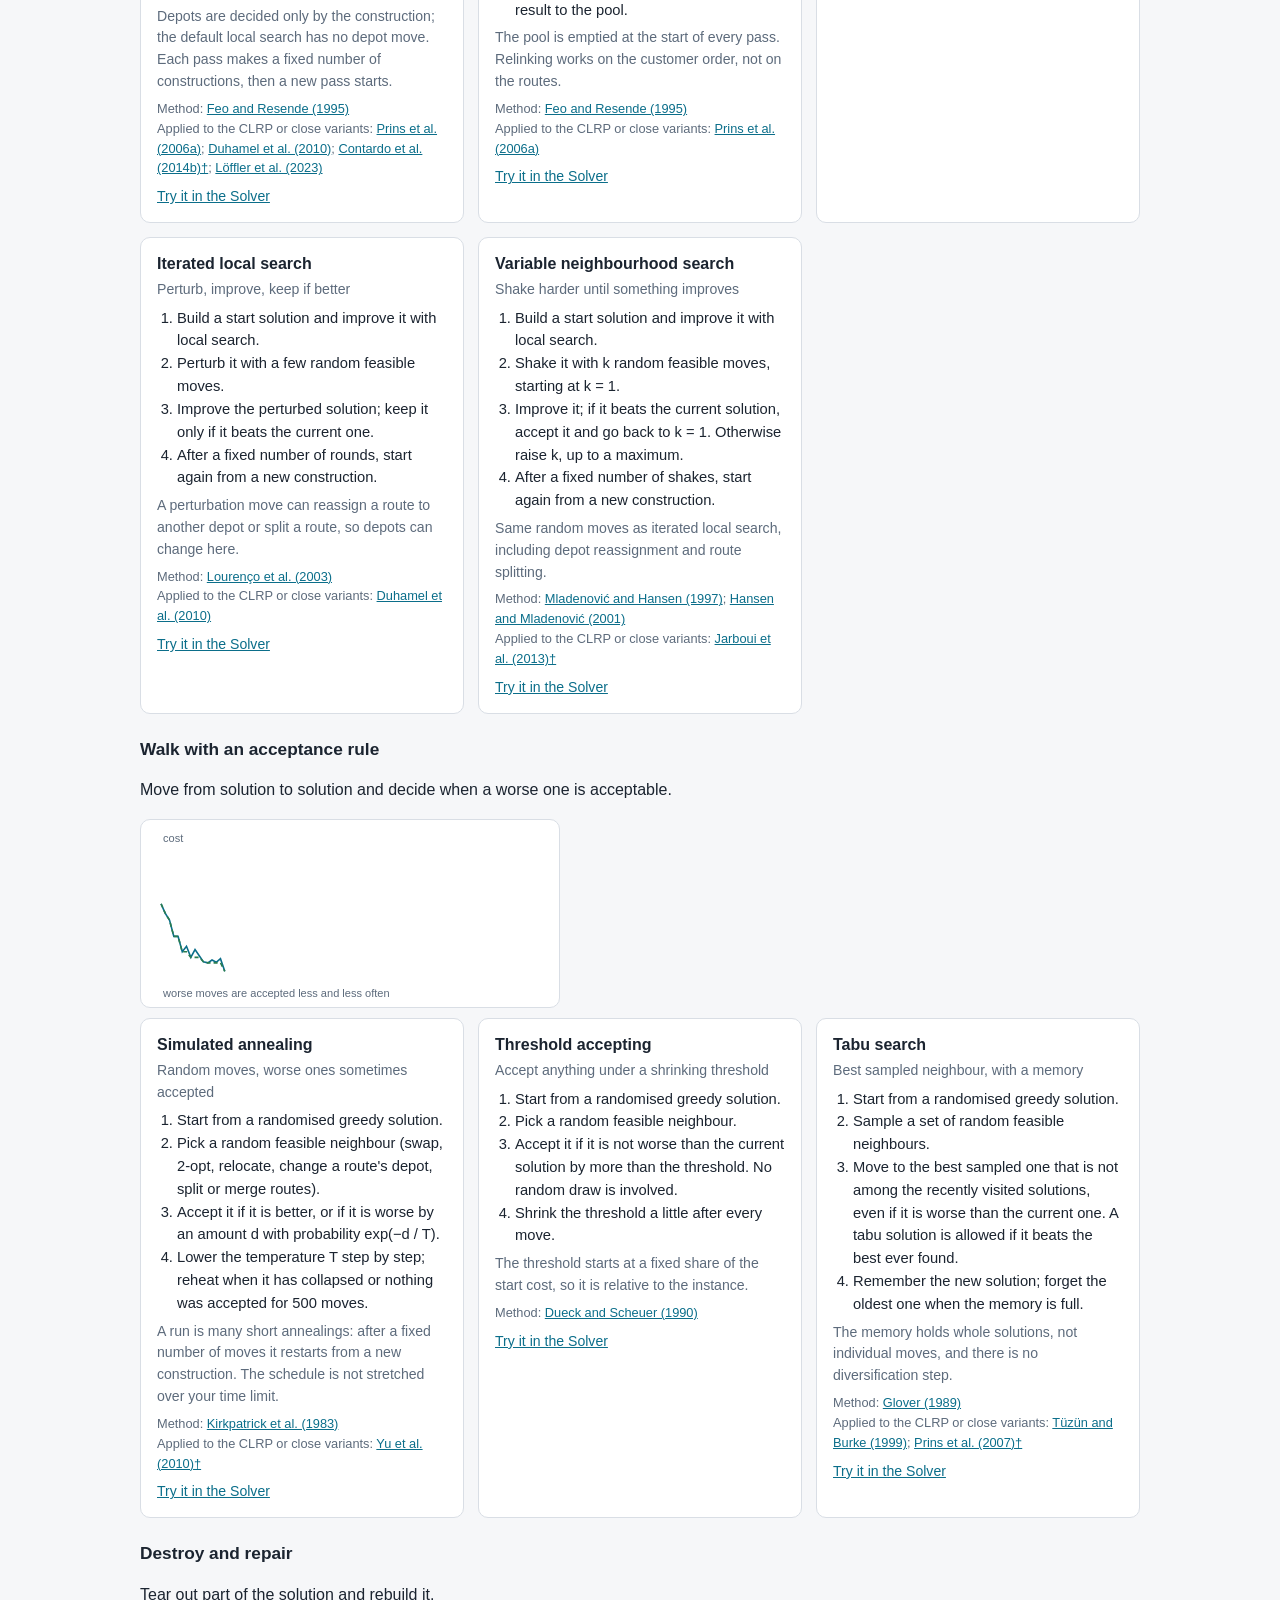
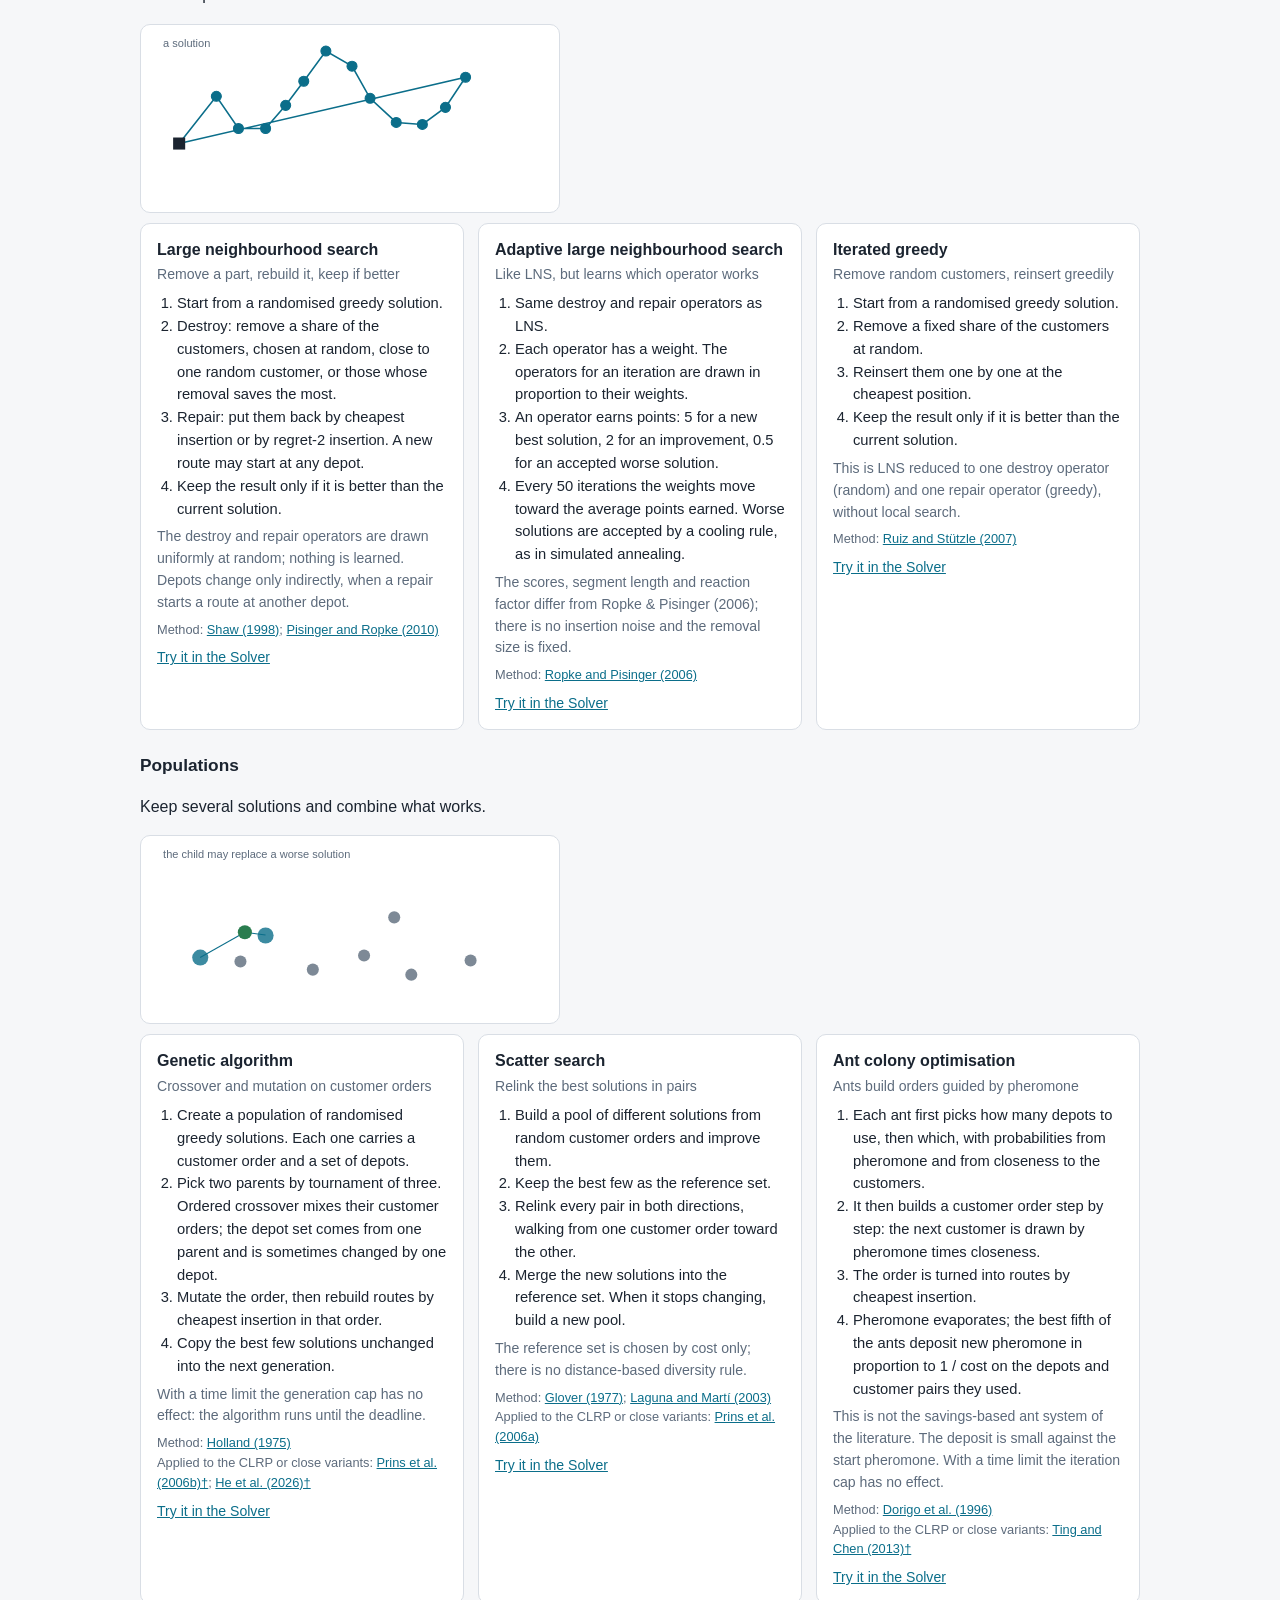
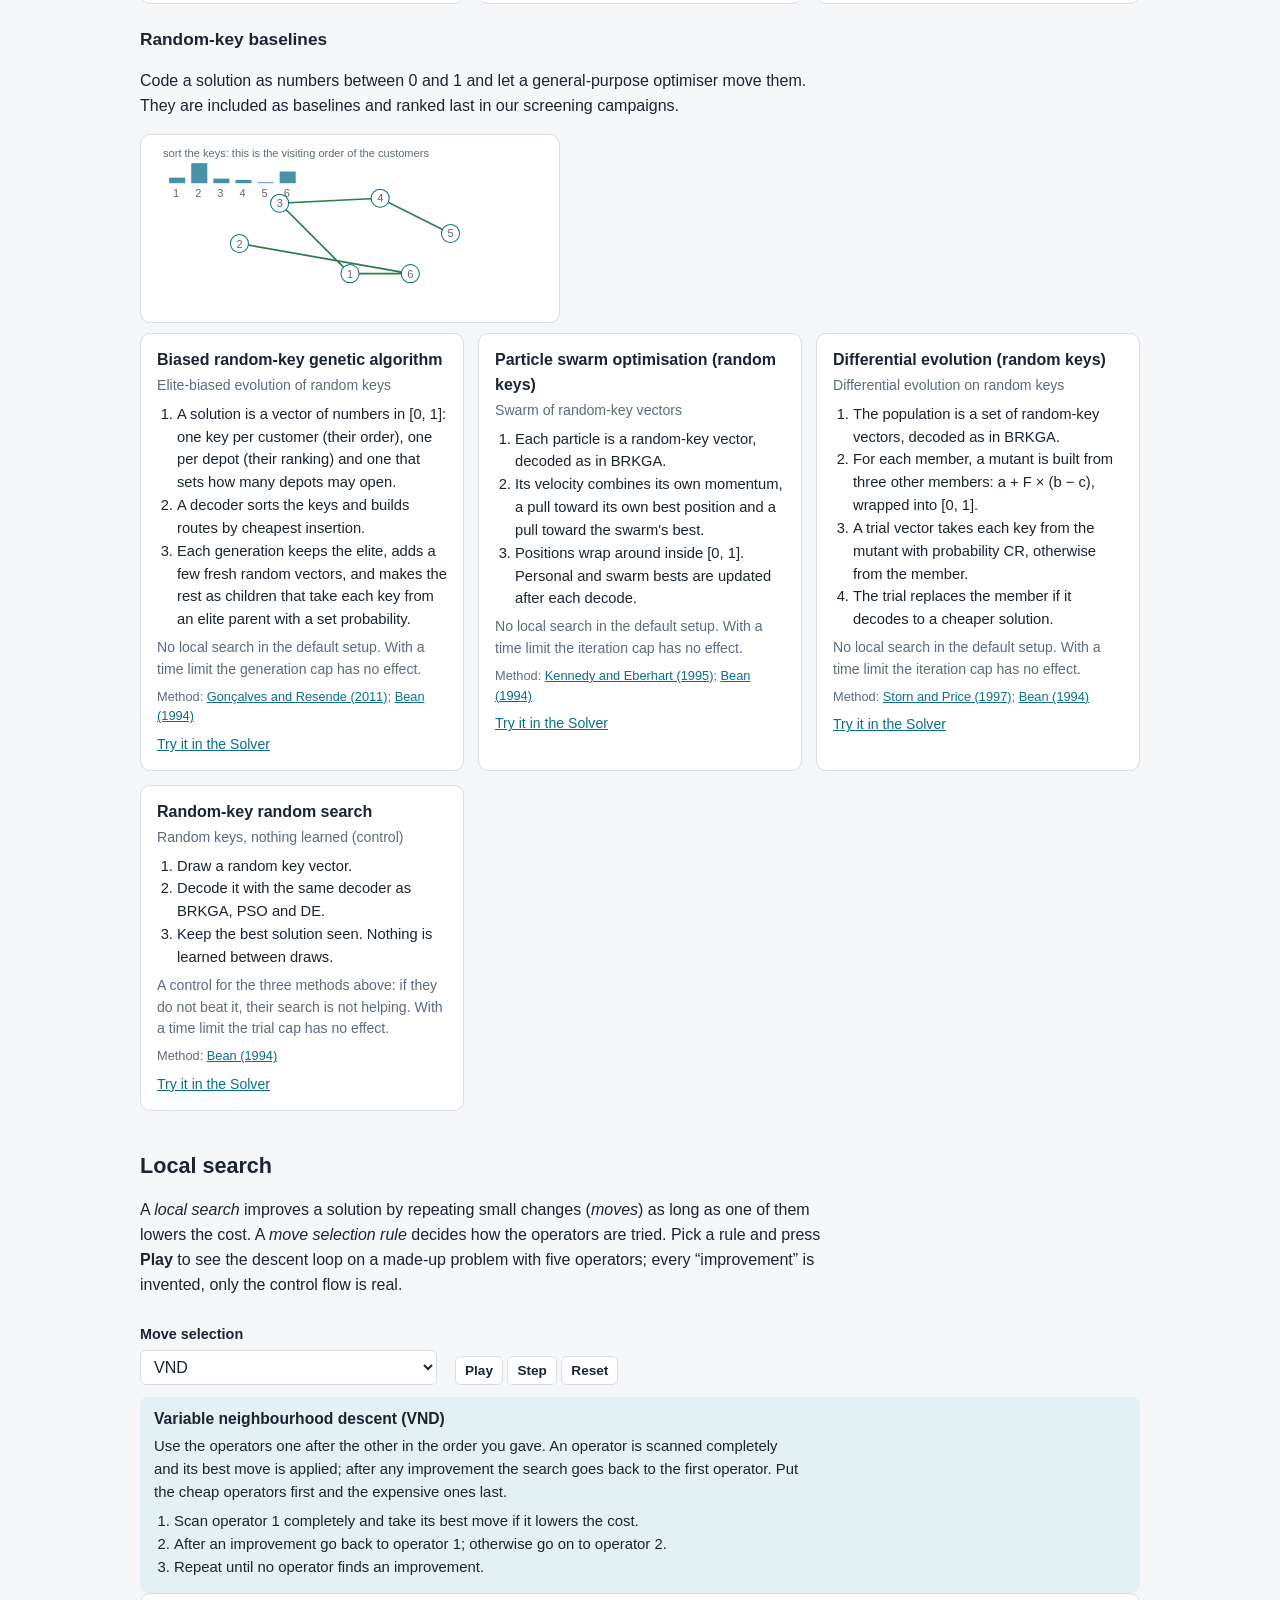
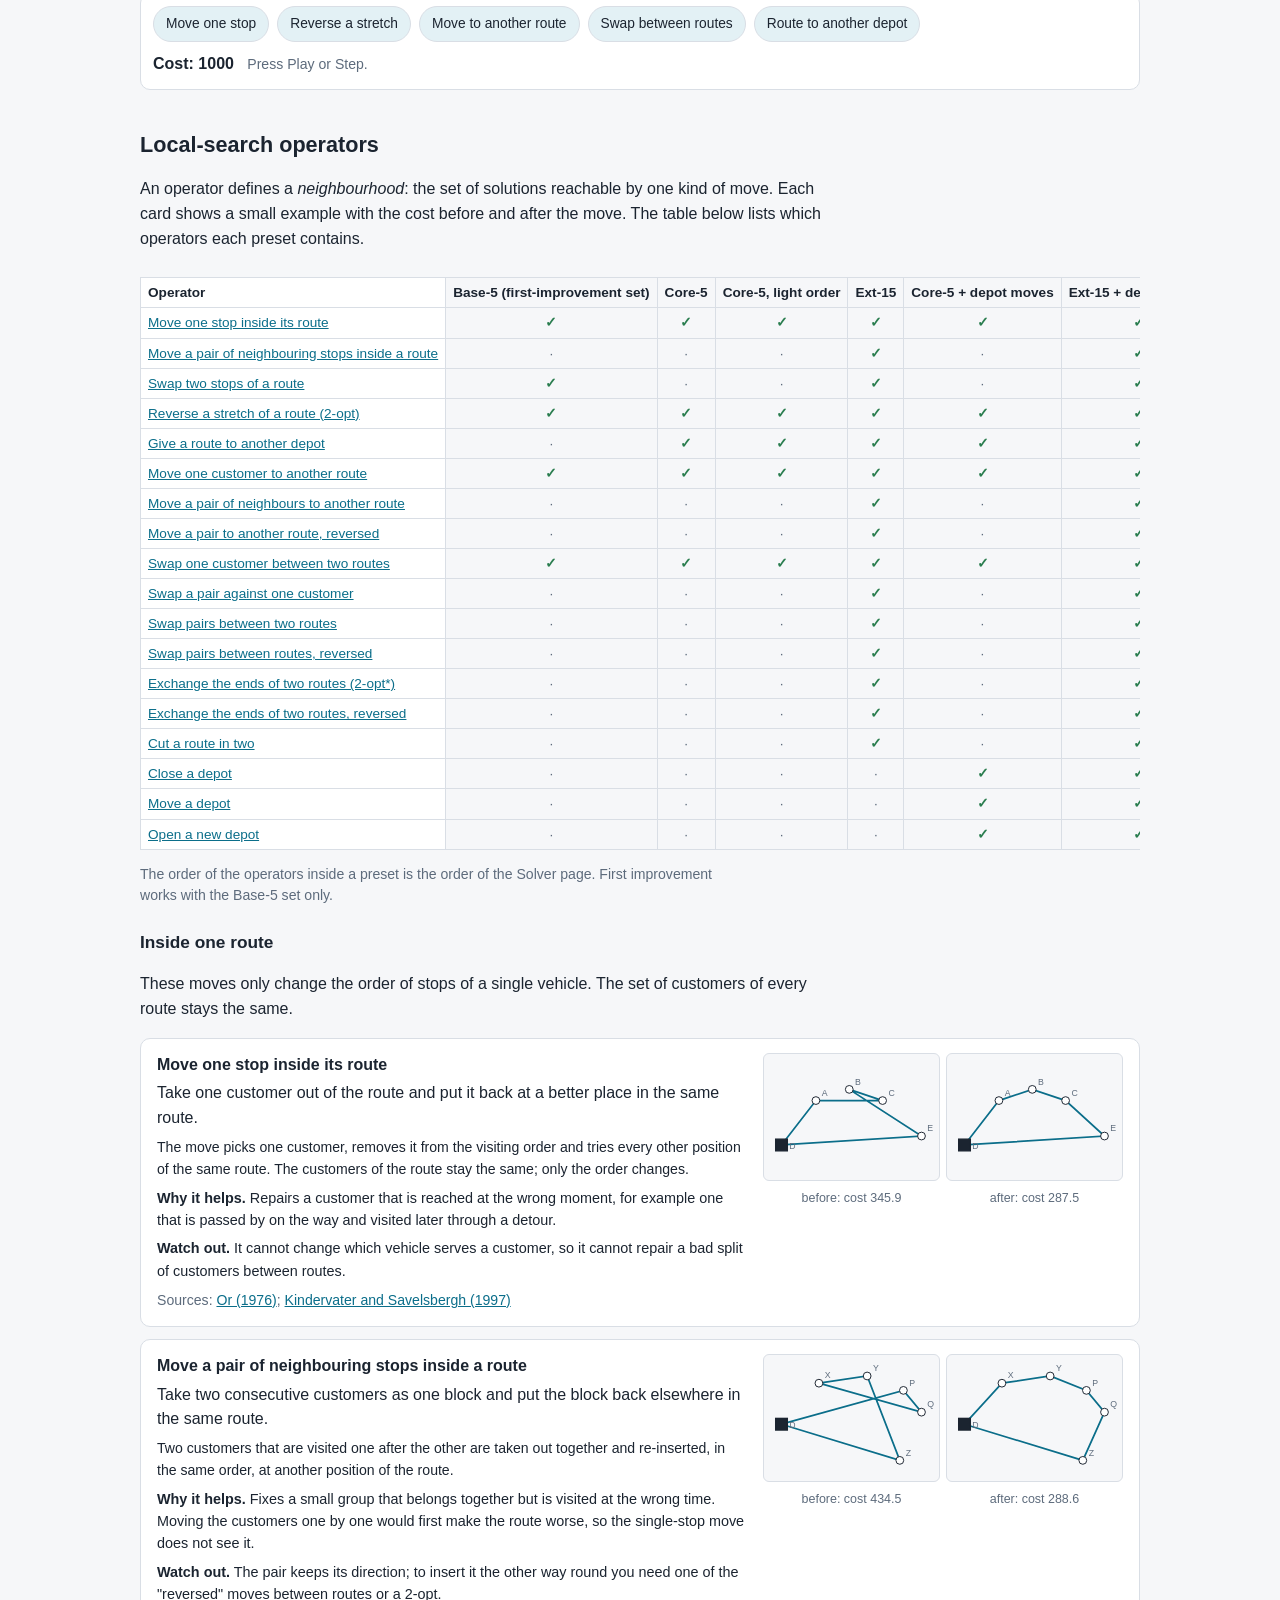
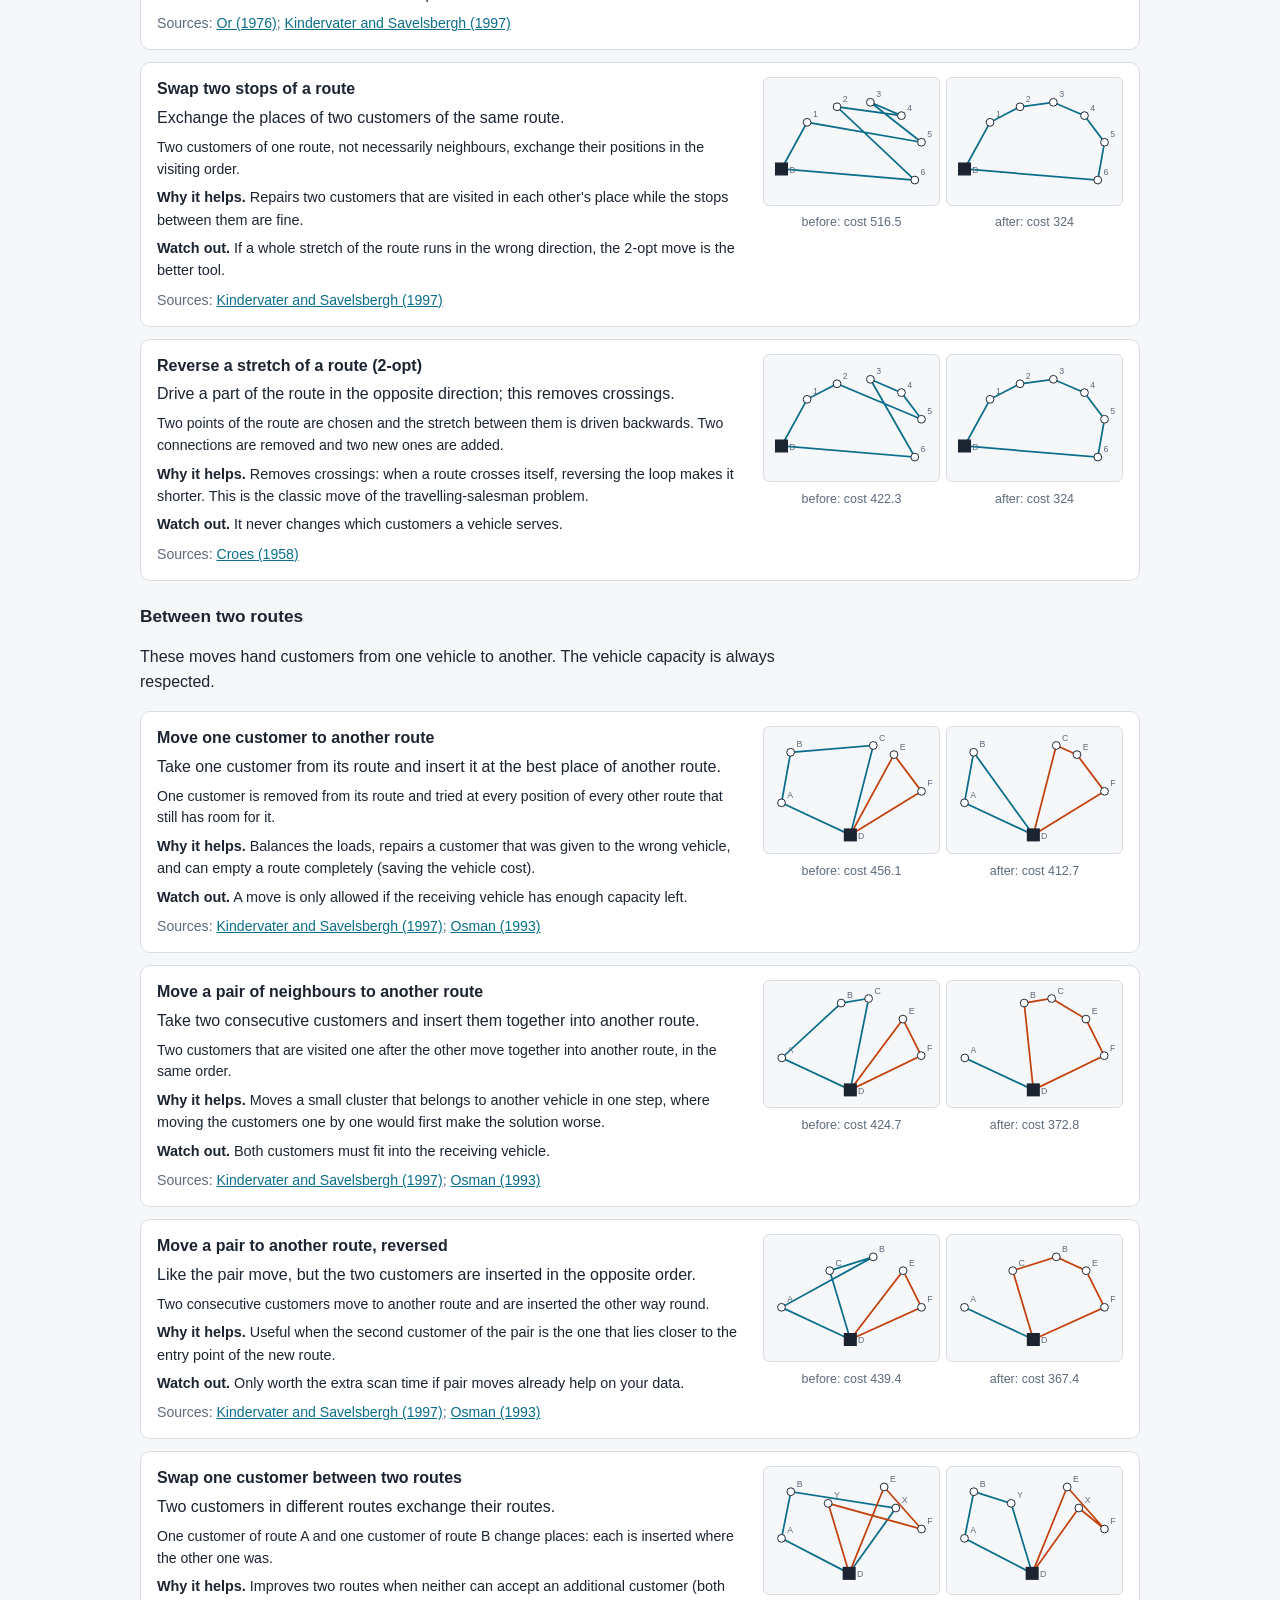
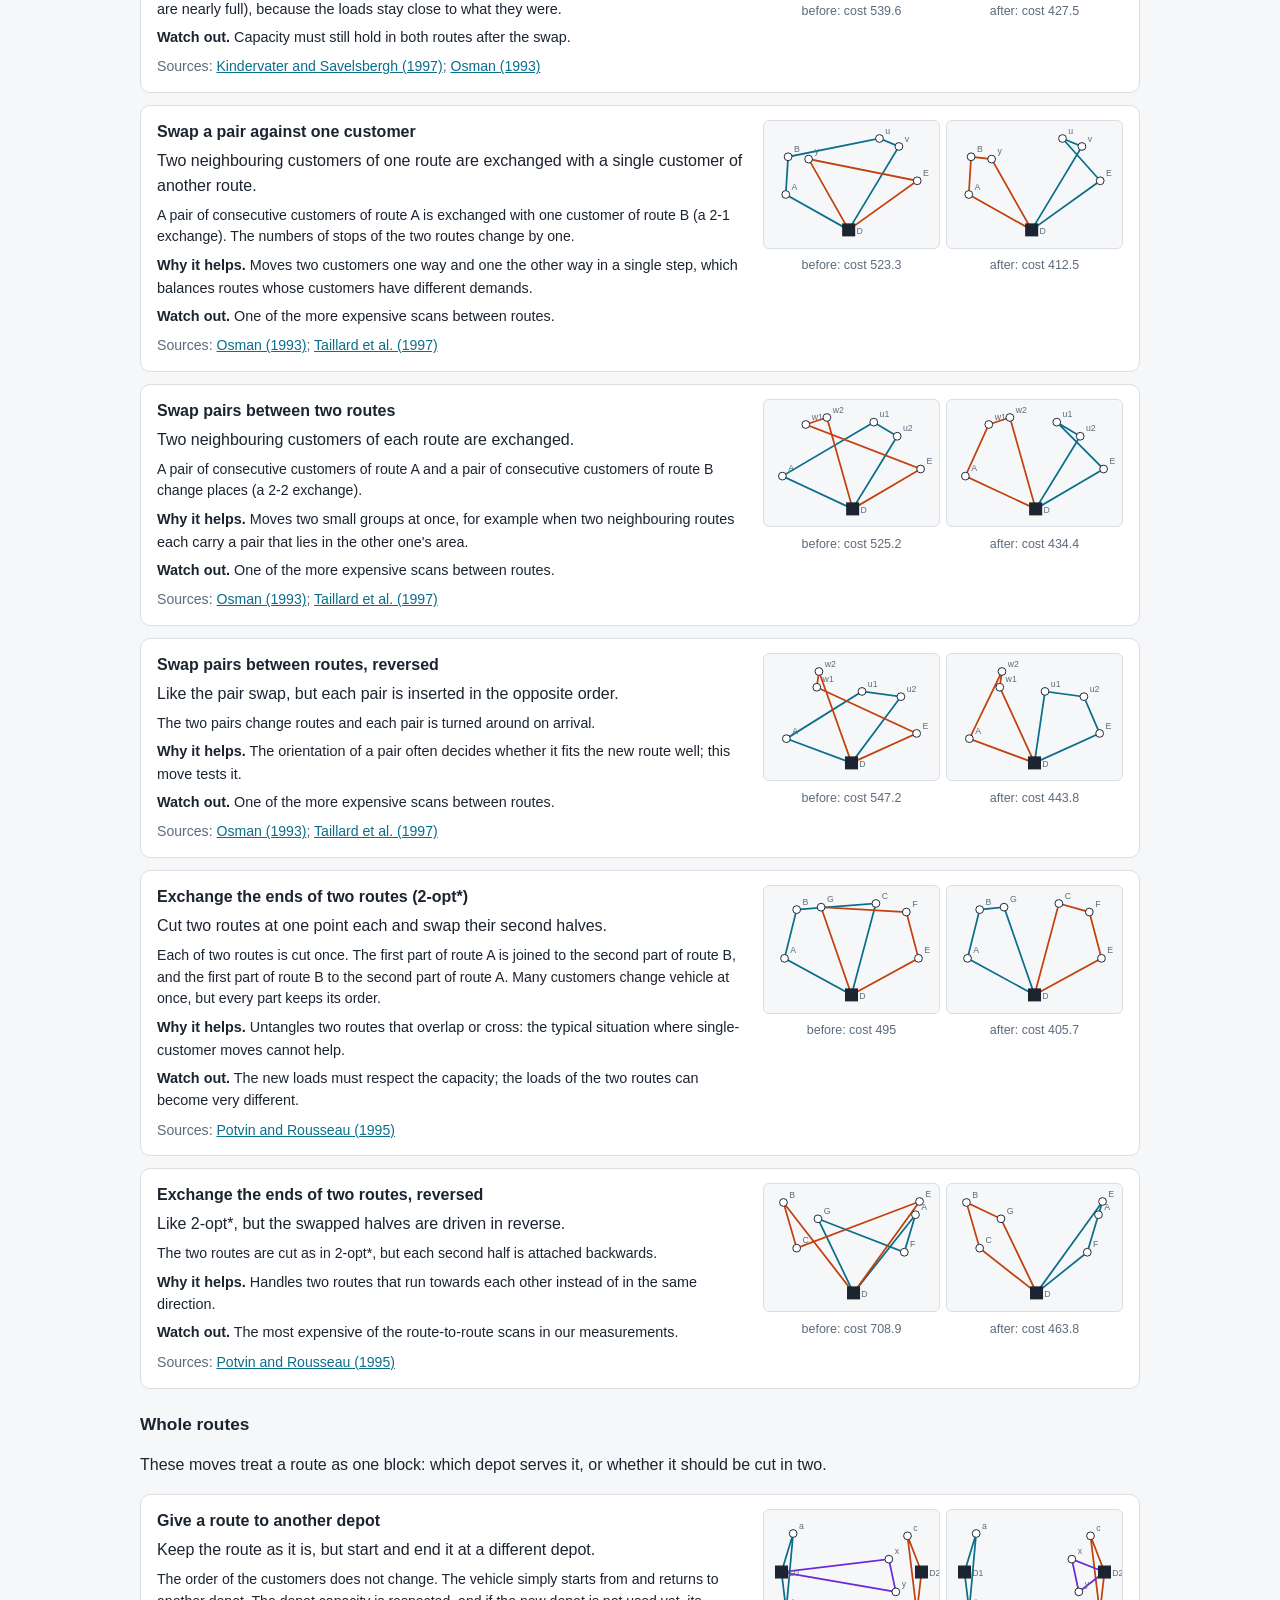
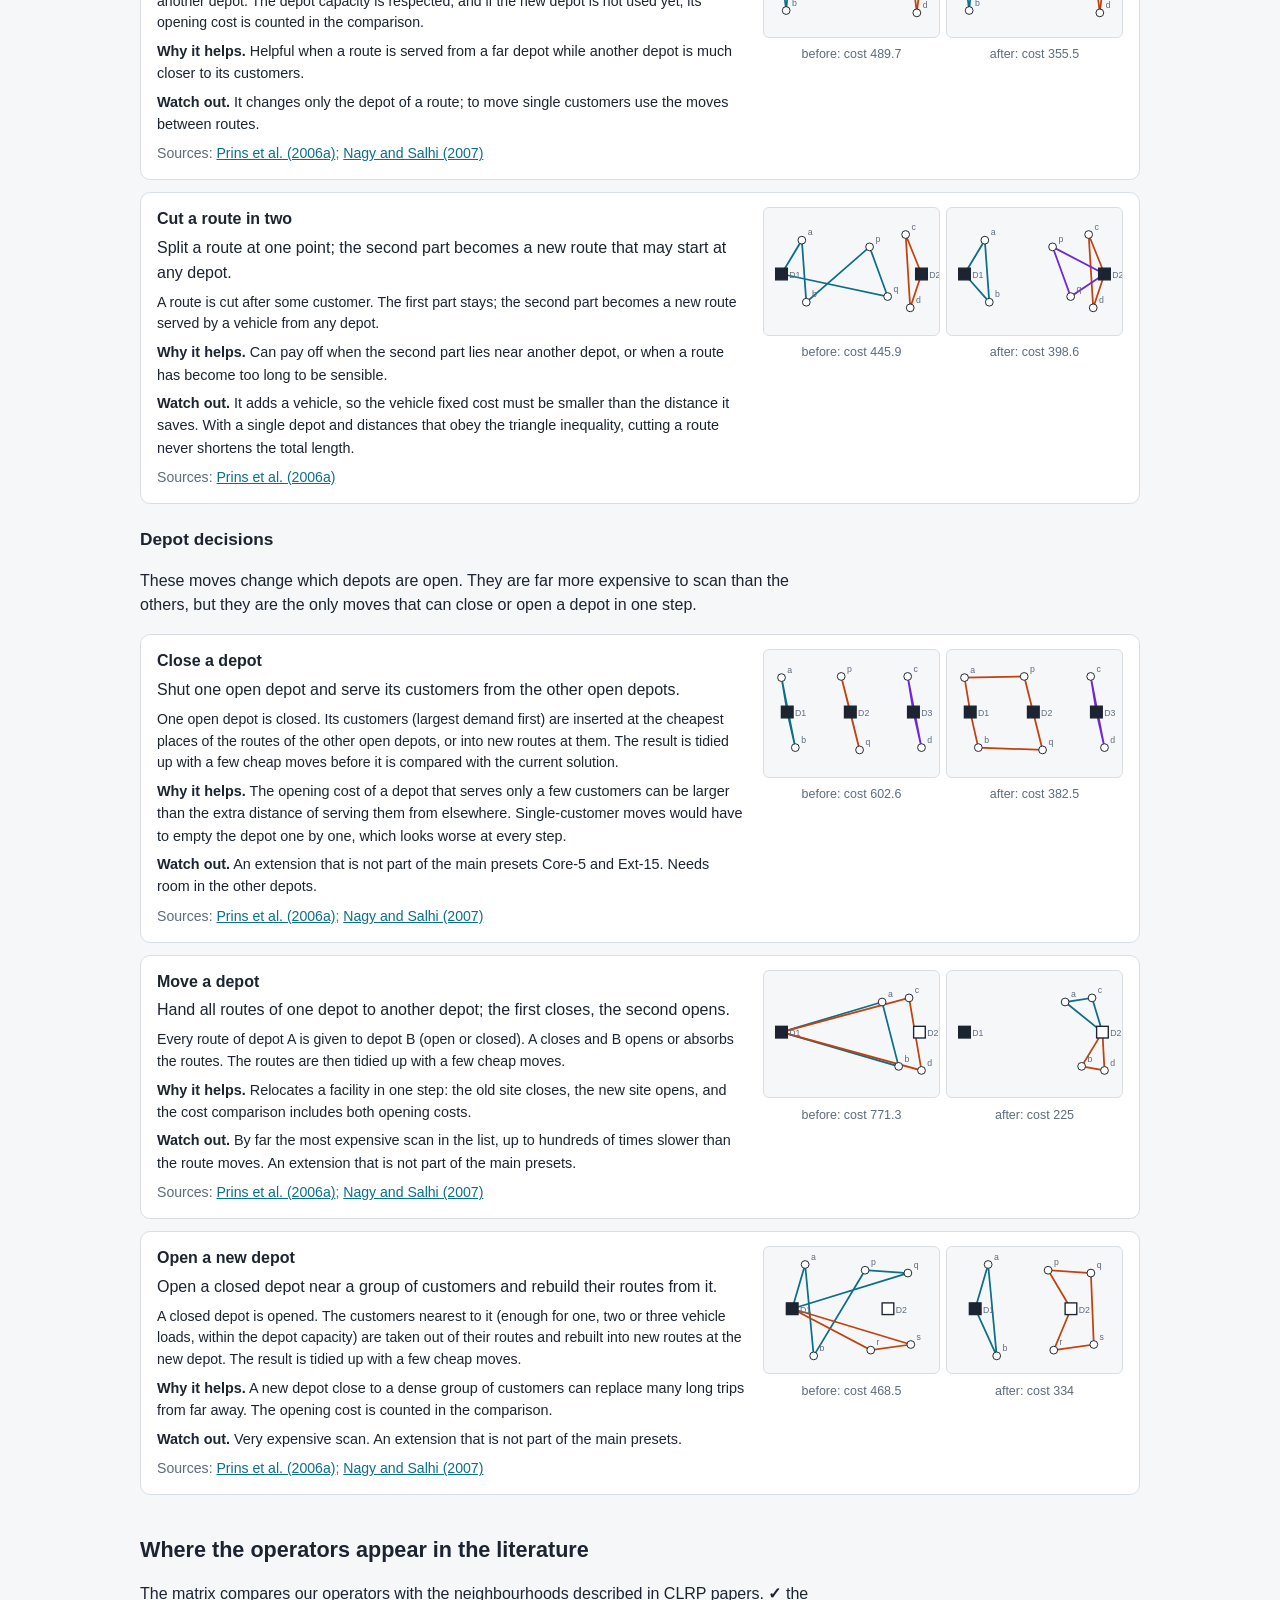
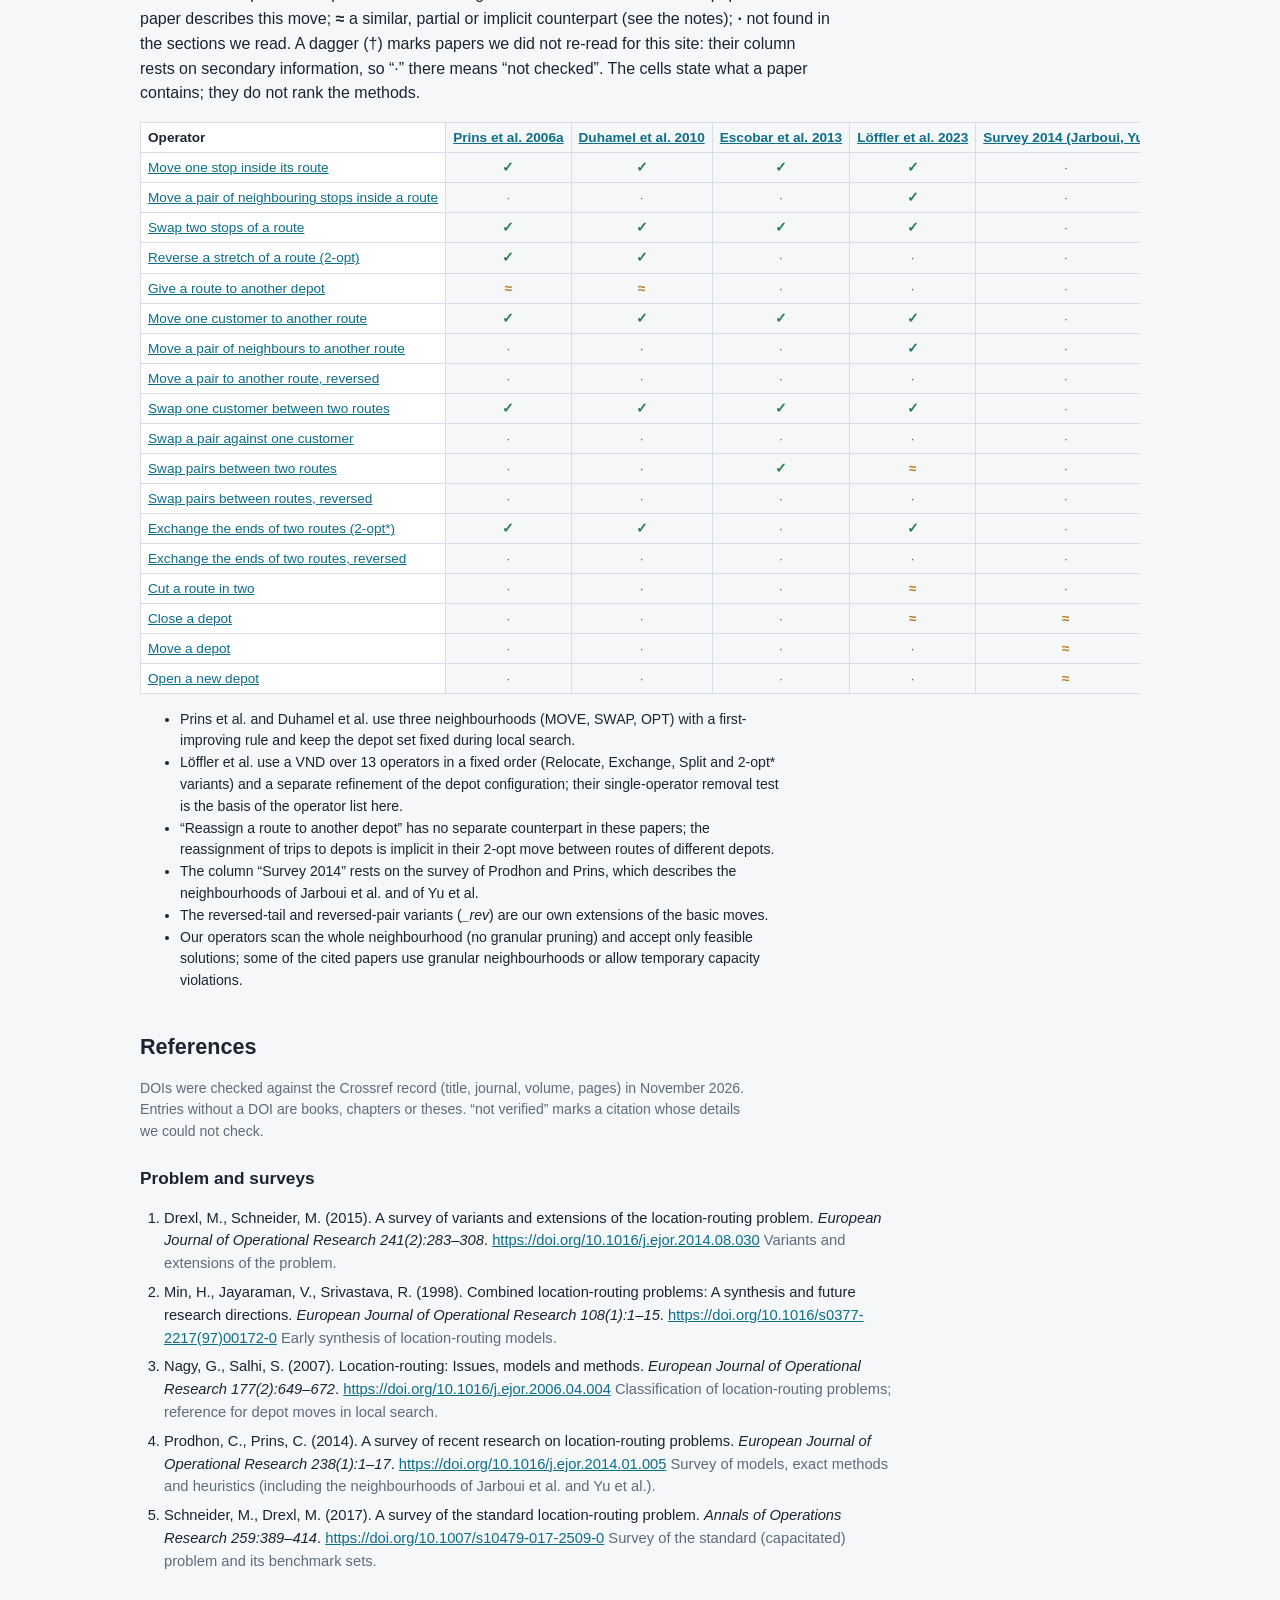
==== commit 1f2ae34c: "Literature: verify Vidal 2022 and Zou 2024 columns; update data notice and P-rounding note - Vidal 2" ====
--- a/learn.html
+++ b/learn.html
@@ -56,7 +56,7 @@
 <h2 class="sec" id="data">Instances and best known values</h2>
 <div id="data-table"></div>
 <h3 id="bks">About the best known solution (BKS)</h3>
-<p>The BKS of an instance is the lowest cost we took from the published tables of the literature (mainly <span data-ref="he25"></span>, together with the tables of <span data-ref="schneider17"></span>, <span data-ref="loffler23"></span> and <span data-ref="baldacci11"></span>). These values are <strong>published snapshots, not certified optima</strong> and not guaranteed to be the current global best: a run can legitimately end with a <em>negative</em> gap. <strong>Caveat for the P instances:</strong> the documentation of the set and the HGAMP code differ on the rounding of distances (rounded down against rounded up). This site rounds up, like the HGAMP code, and this point is still to be reconciled; compare gaps on P instances with care. The gap on the Solver page is 100 × (cost − BKS) / BKS.</p>
+<p>The BKS of an instance is the lowest cost we took from the published tables of the literature (mainly <span data-ref="he25"></span>, together with the tables of <span data-ref="schneider17"></span>, <span data-ref="loffler23"></span> and <span data-ref="baldacci11"></span>). These values are <strong>published snapshots, not certified optima</strong> and not guaranteed to be the current global best: a run can legitimately end with a <em>negative</em> gap. <strong>Caveat for the P instances:</strong> sources do not agree on the rounding of distances. An excerpt of <span data-ref="prins07"></span> and the HGAMP code round up; one recent preprint says “nearest integer”, and an older note of ours said “rounded down”. This site rounds up, and the HGAMP certified values reproduce under that rule, but the original documentation of the set could not be read here; compare gaps on P instances with care. The gap on the Solver page is 100 × (cost − BKS) / BKS.</p>
 <h3 id="formats">File formats for your own instances</h3>
 <p>The Solver reads two kinds of files.</p>
 <p><strong>Benchmark <code>.dat</code> layout.</strong> Blocks separated by blank lines. Block 1: number of customers <em>n</em> and number of depots <em>m</em>. Then either (B and P files) the depot coordinates (<em>m</em> lines), the customer coordinates (<em>n</em> lines), or (T files) all coordinates in one block, depots first. Then: vehicle capacity, depot capacities (<em>m</em> values), customer demands (<em>n</em> values), depot opening costs (<em>m</em> values), the fixed cost of a vehicle, and a final flag: 0 means distances are rounded up after multiplying by 100, any other value means real Euclidean distances.</p>
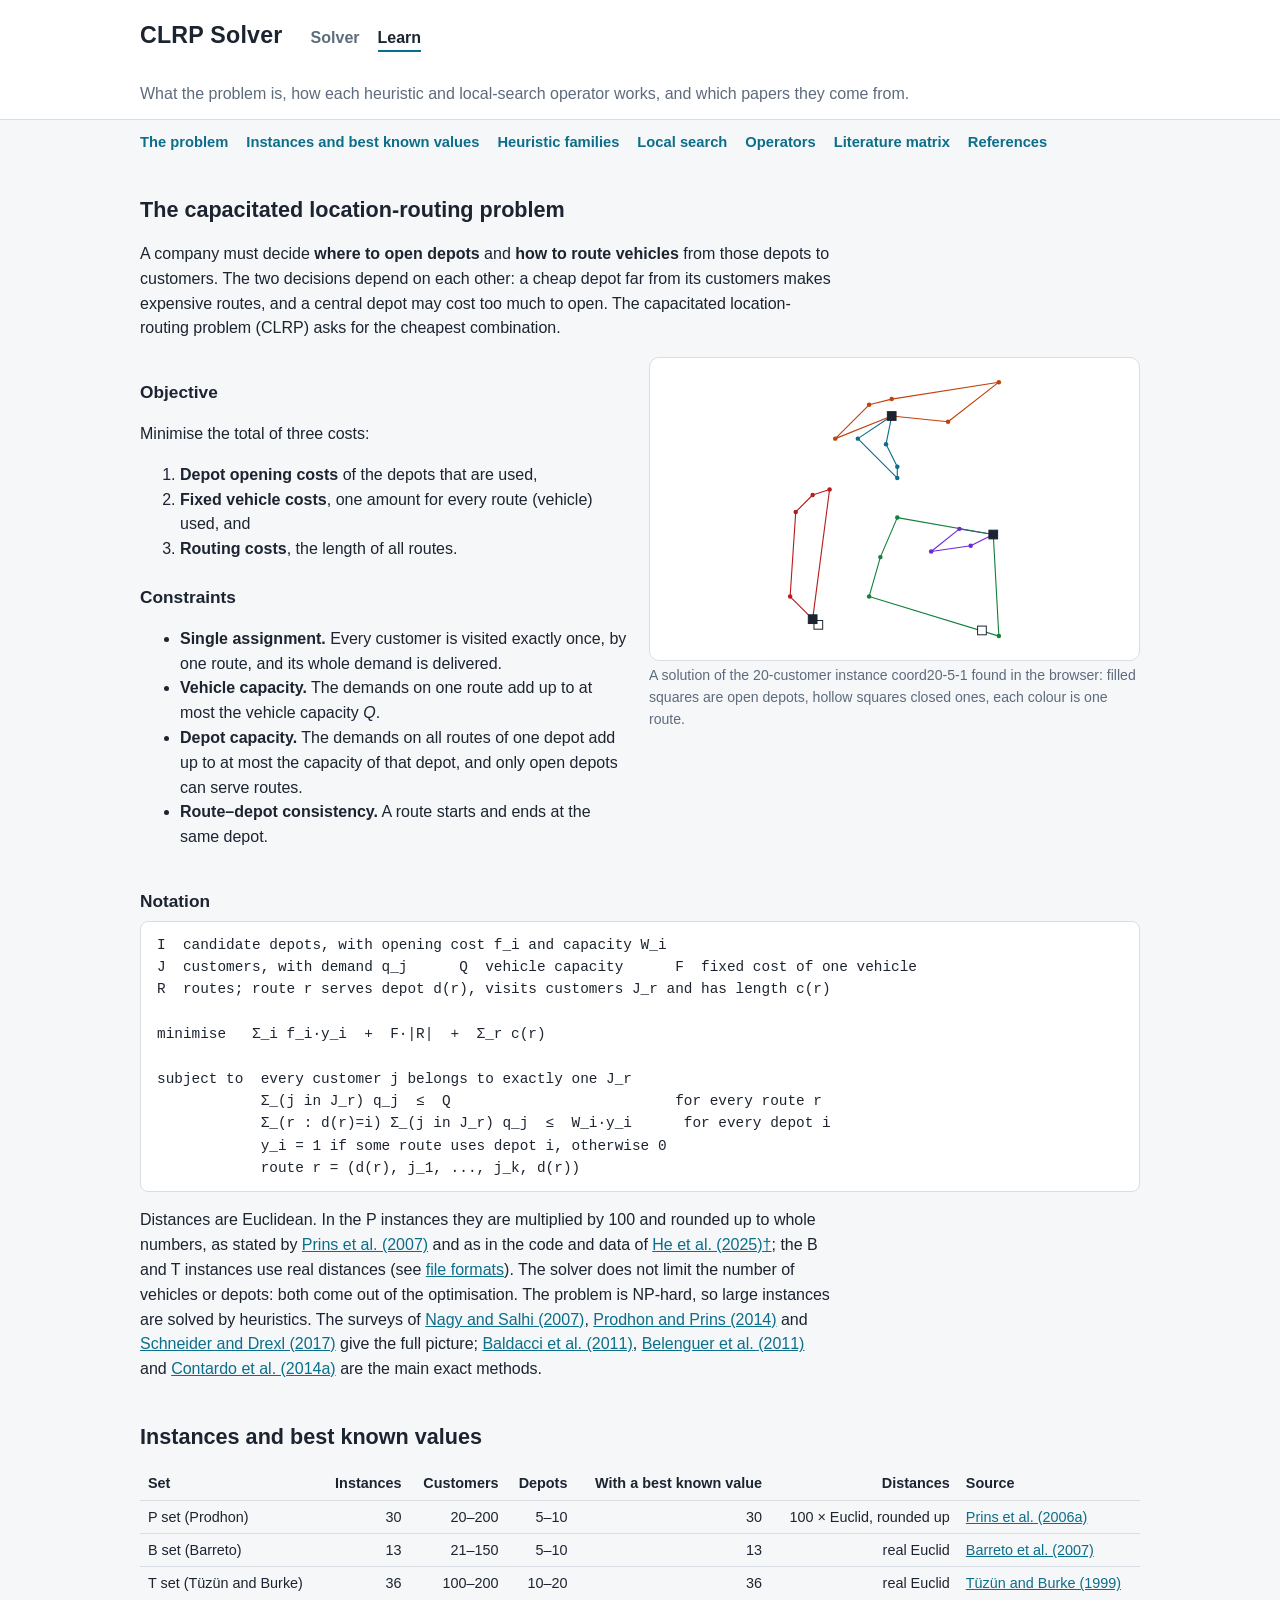
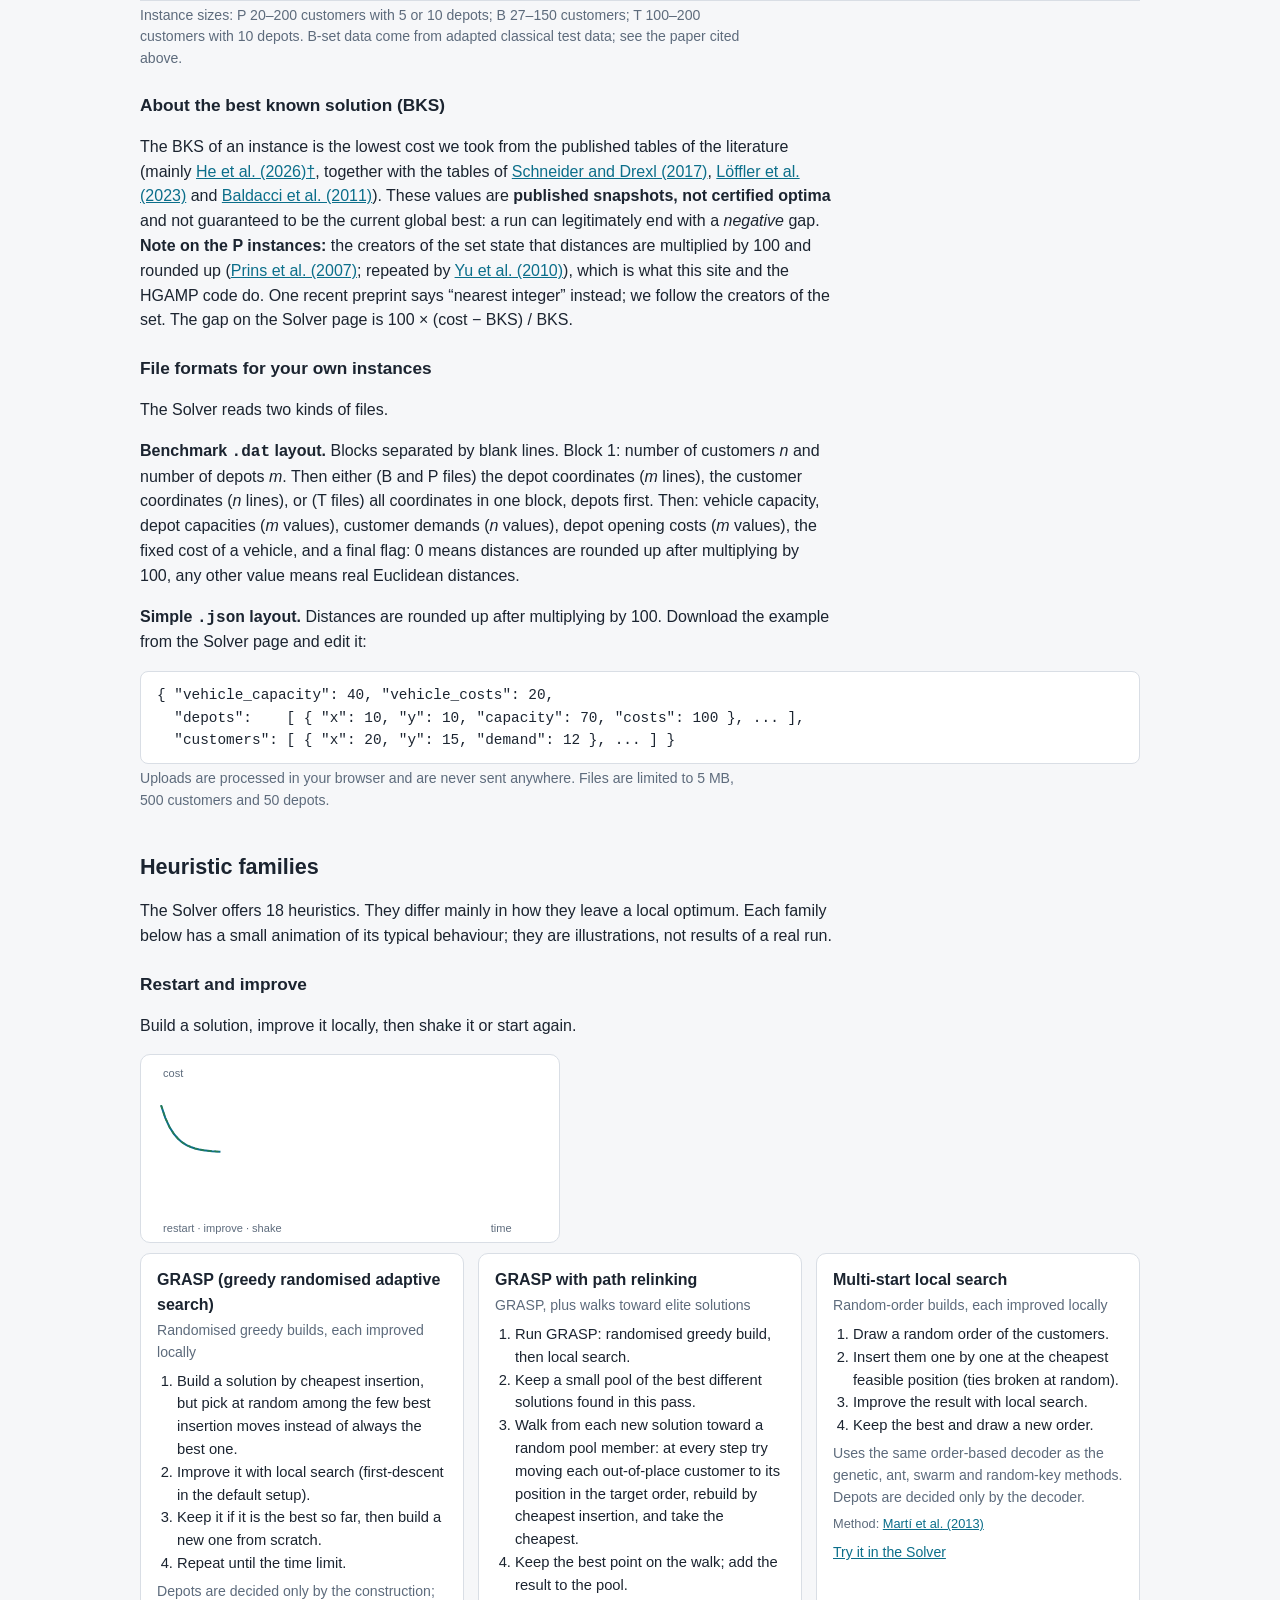
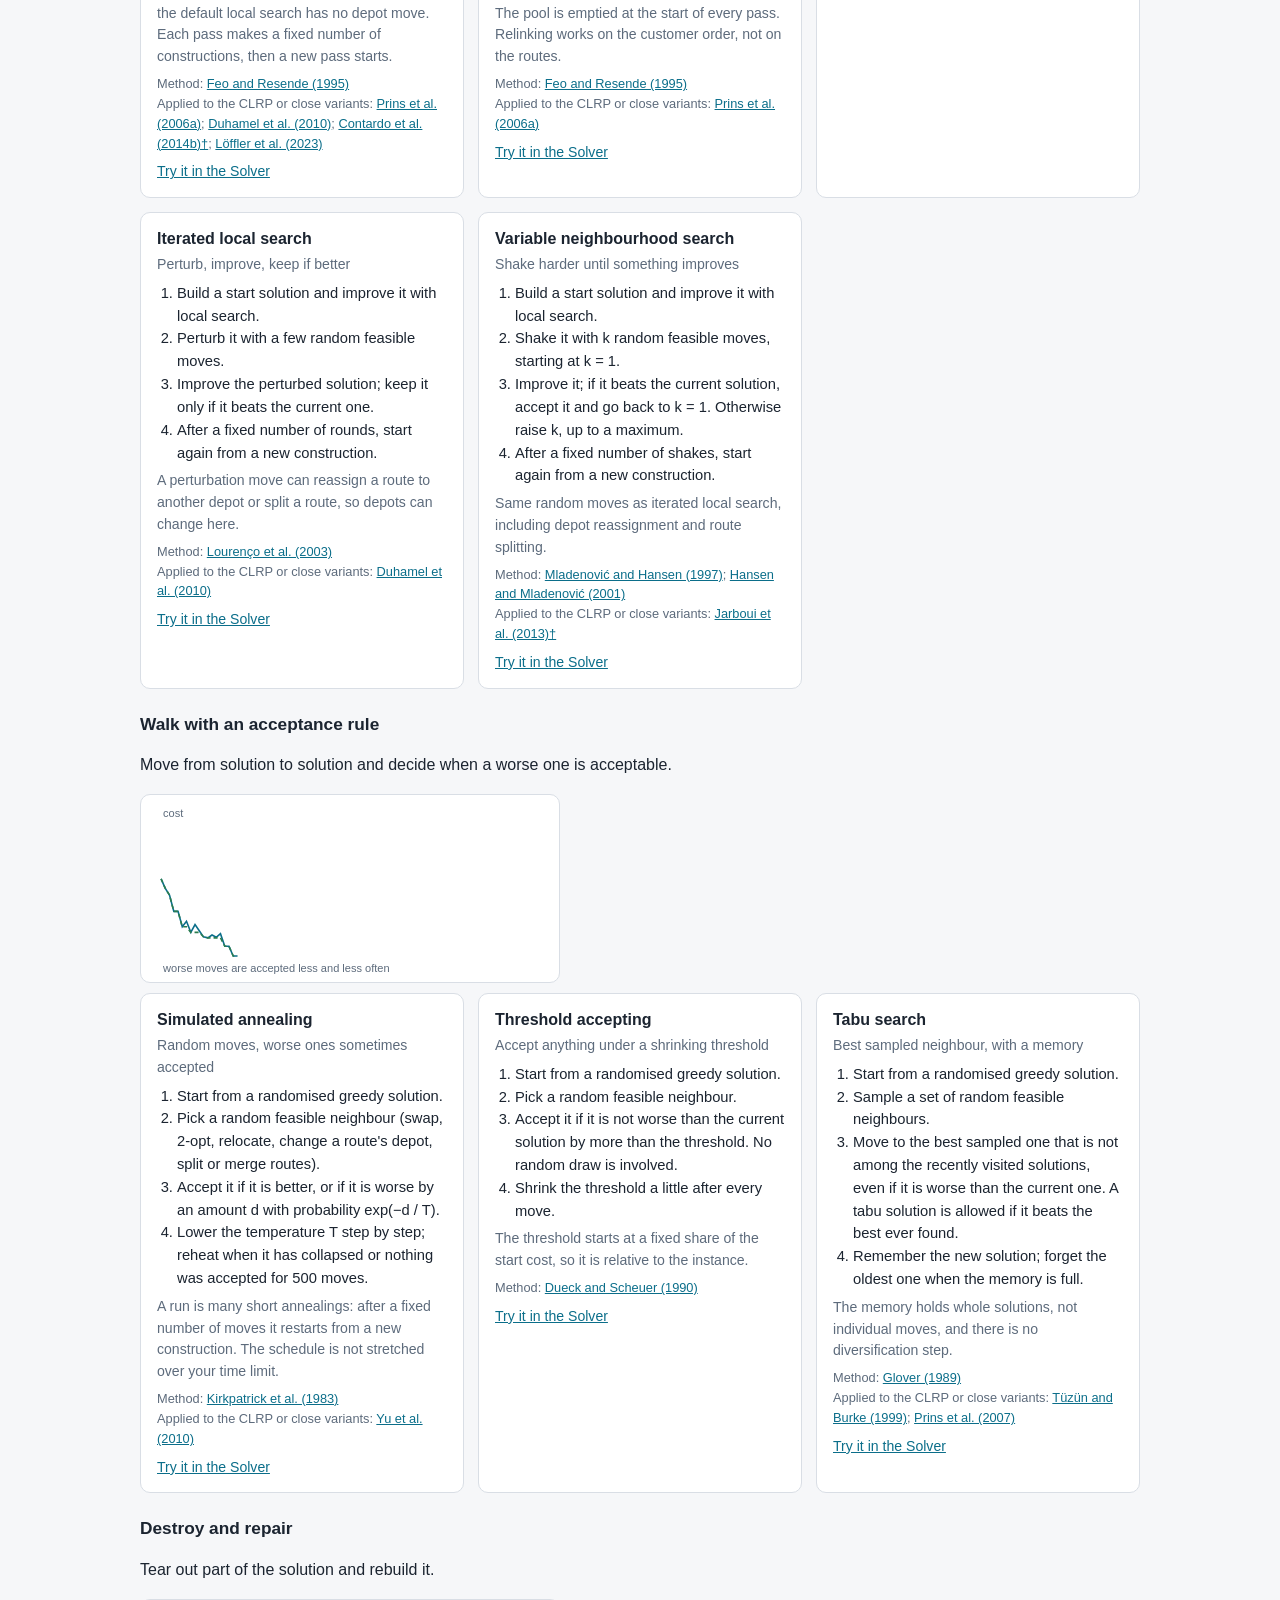
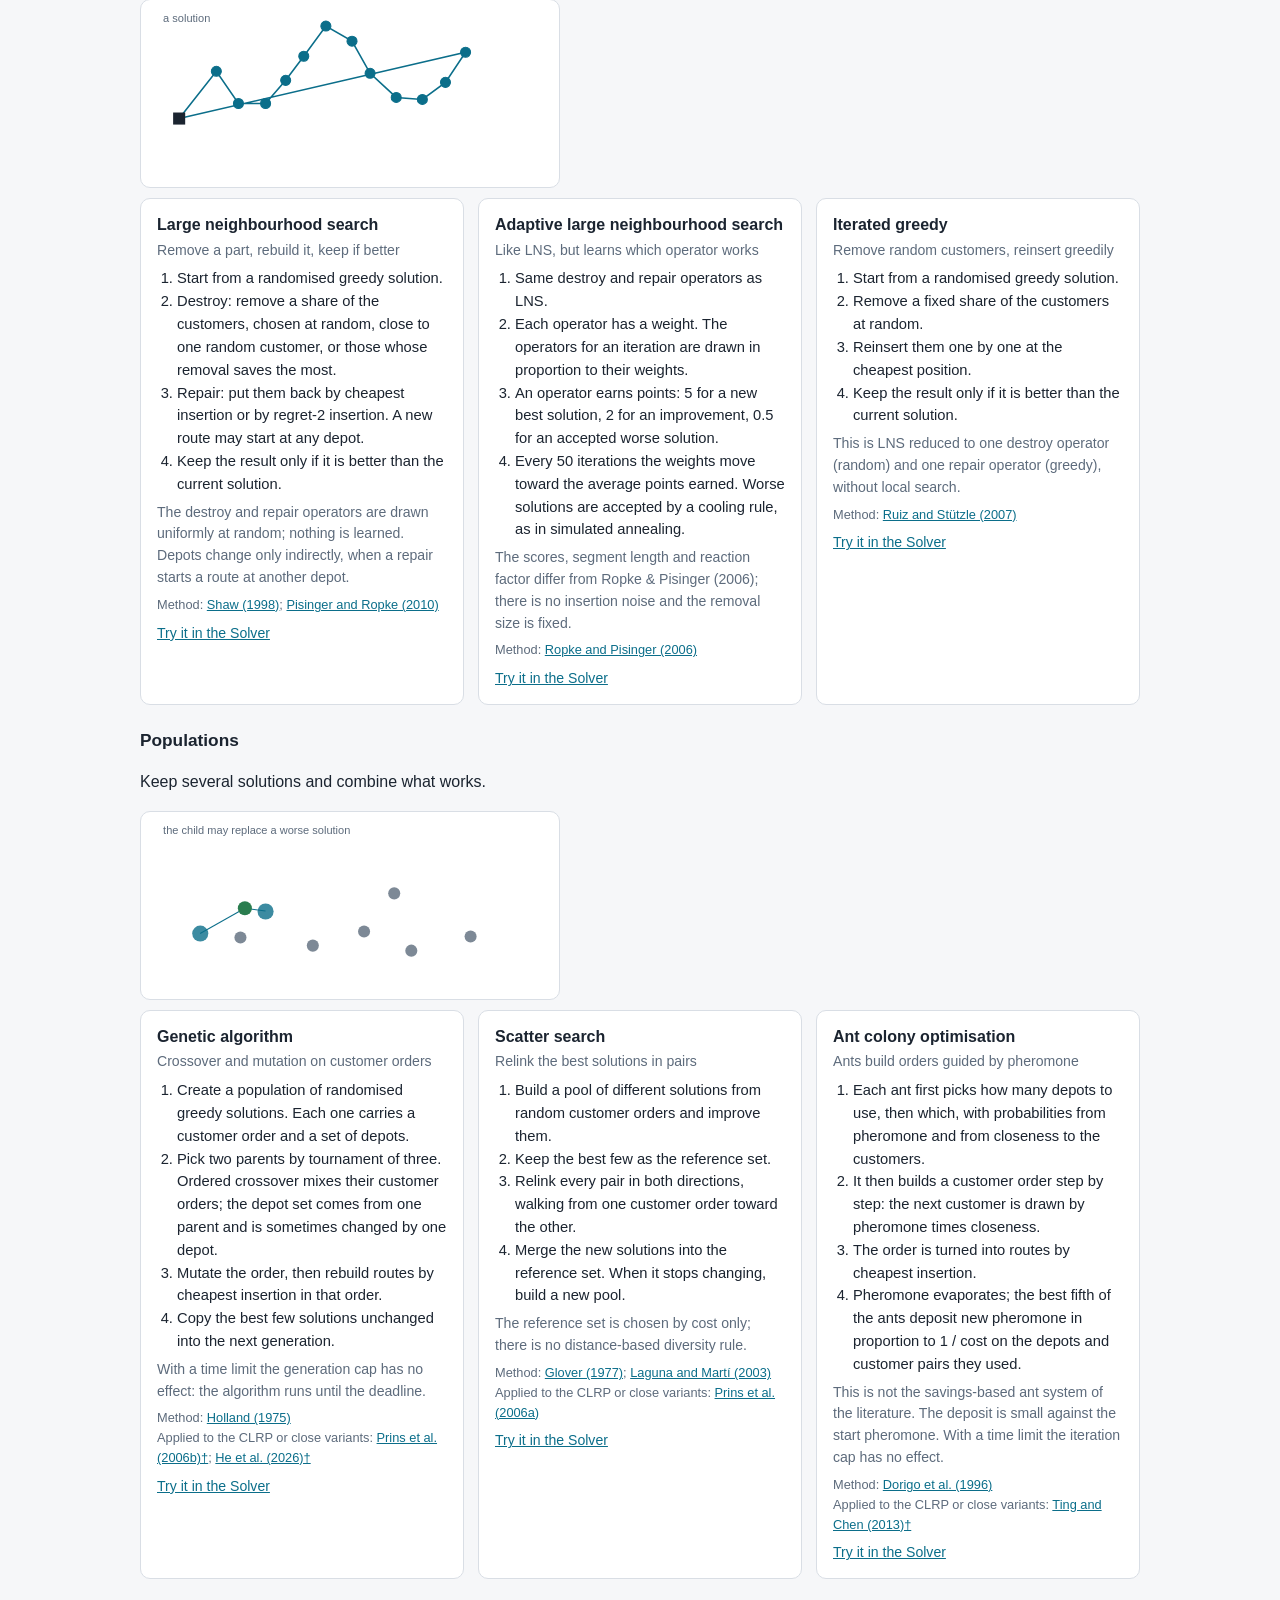
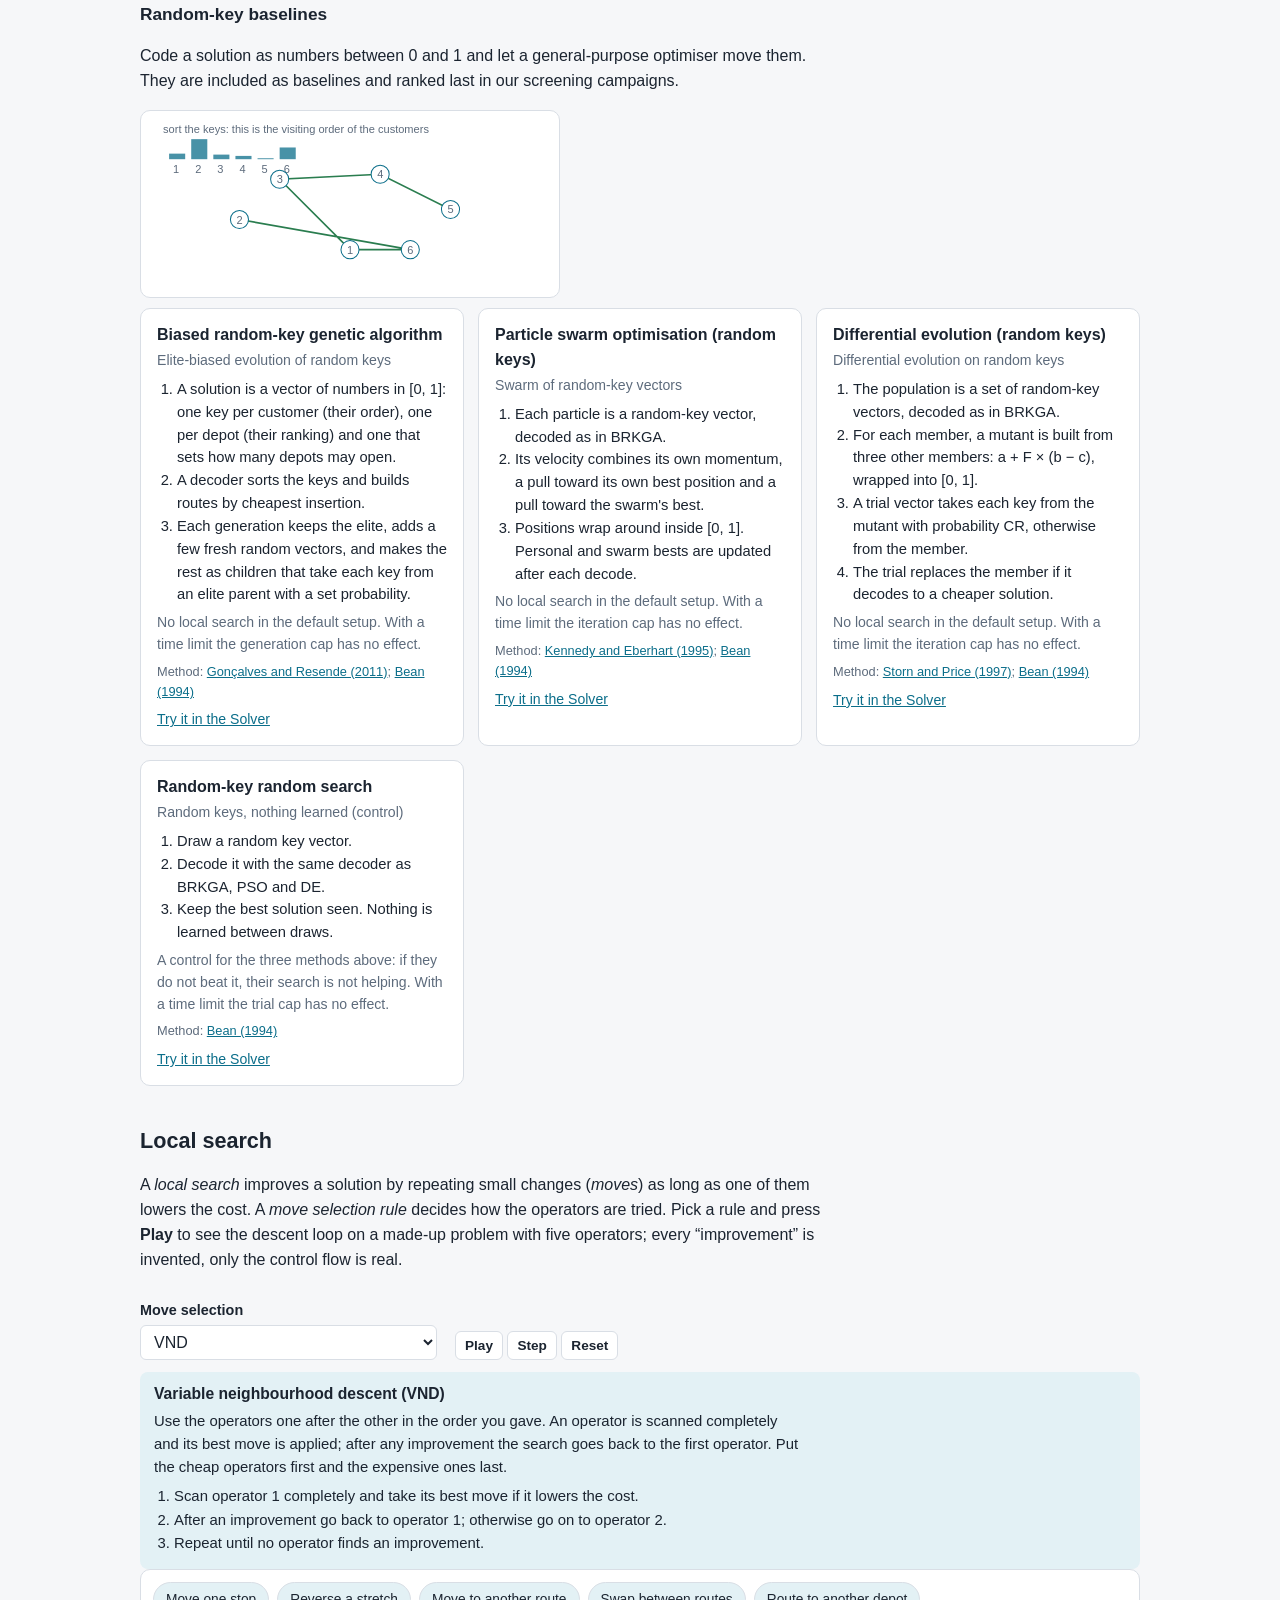
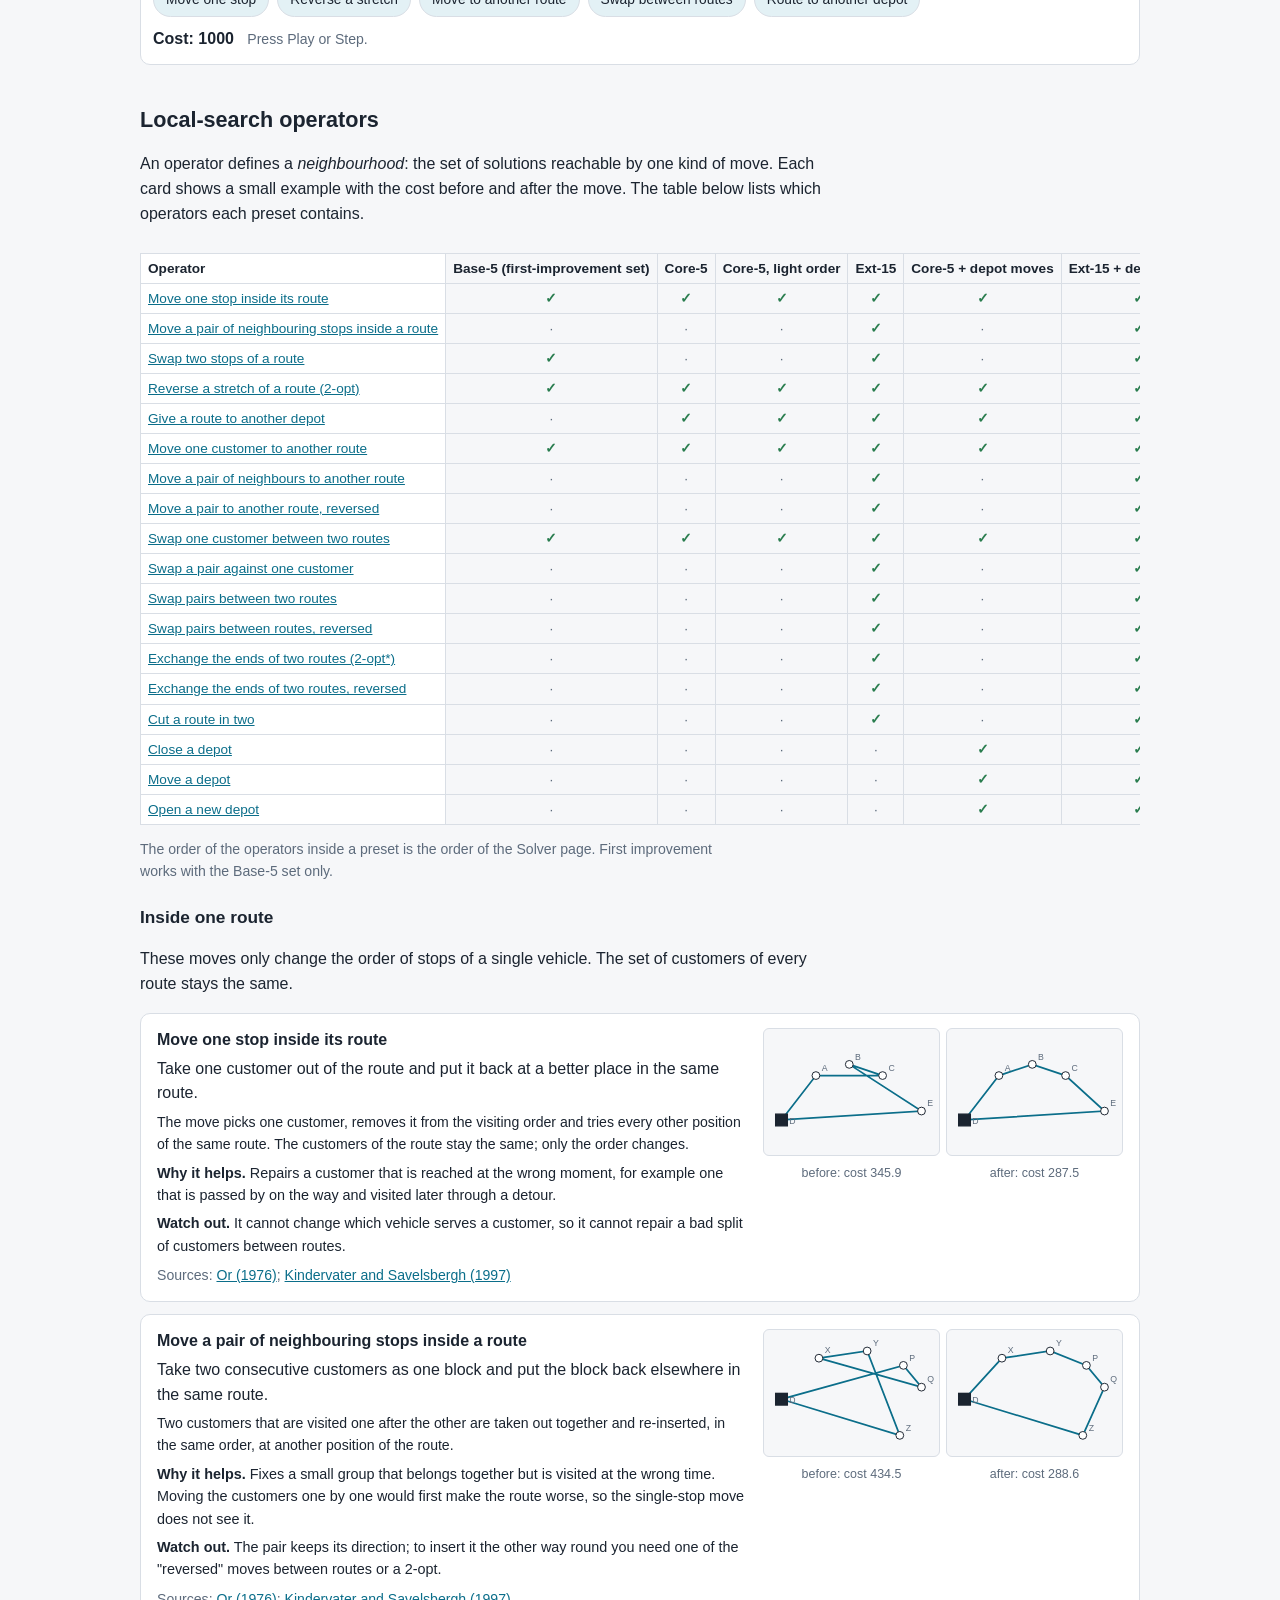
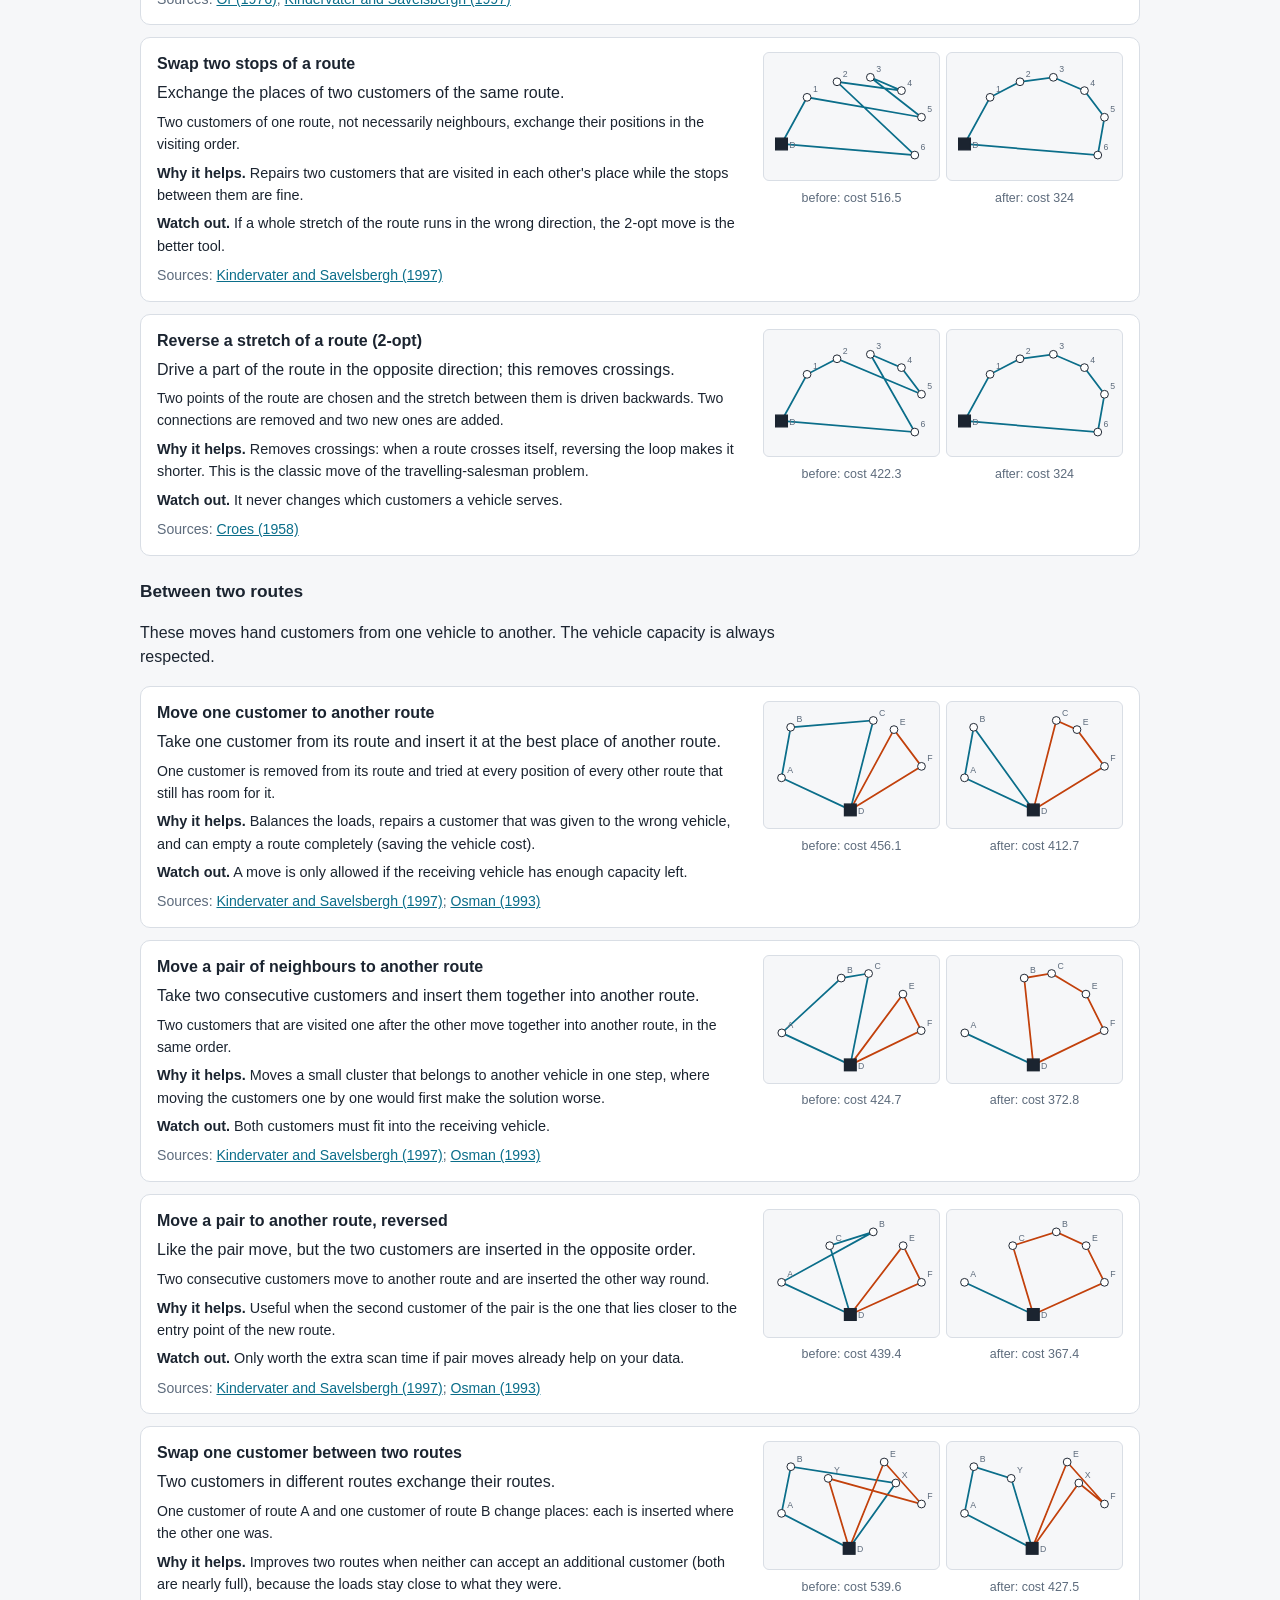
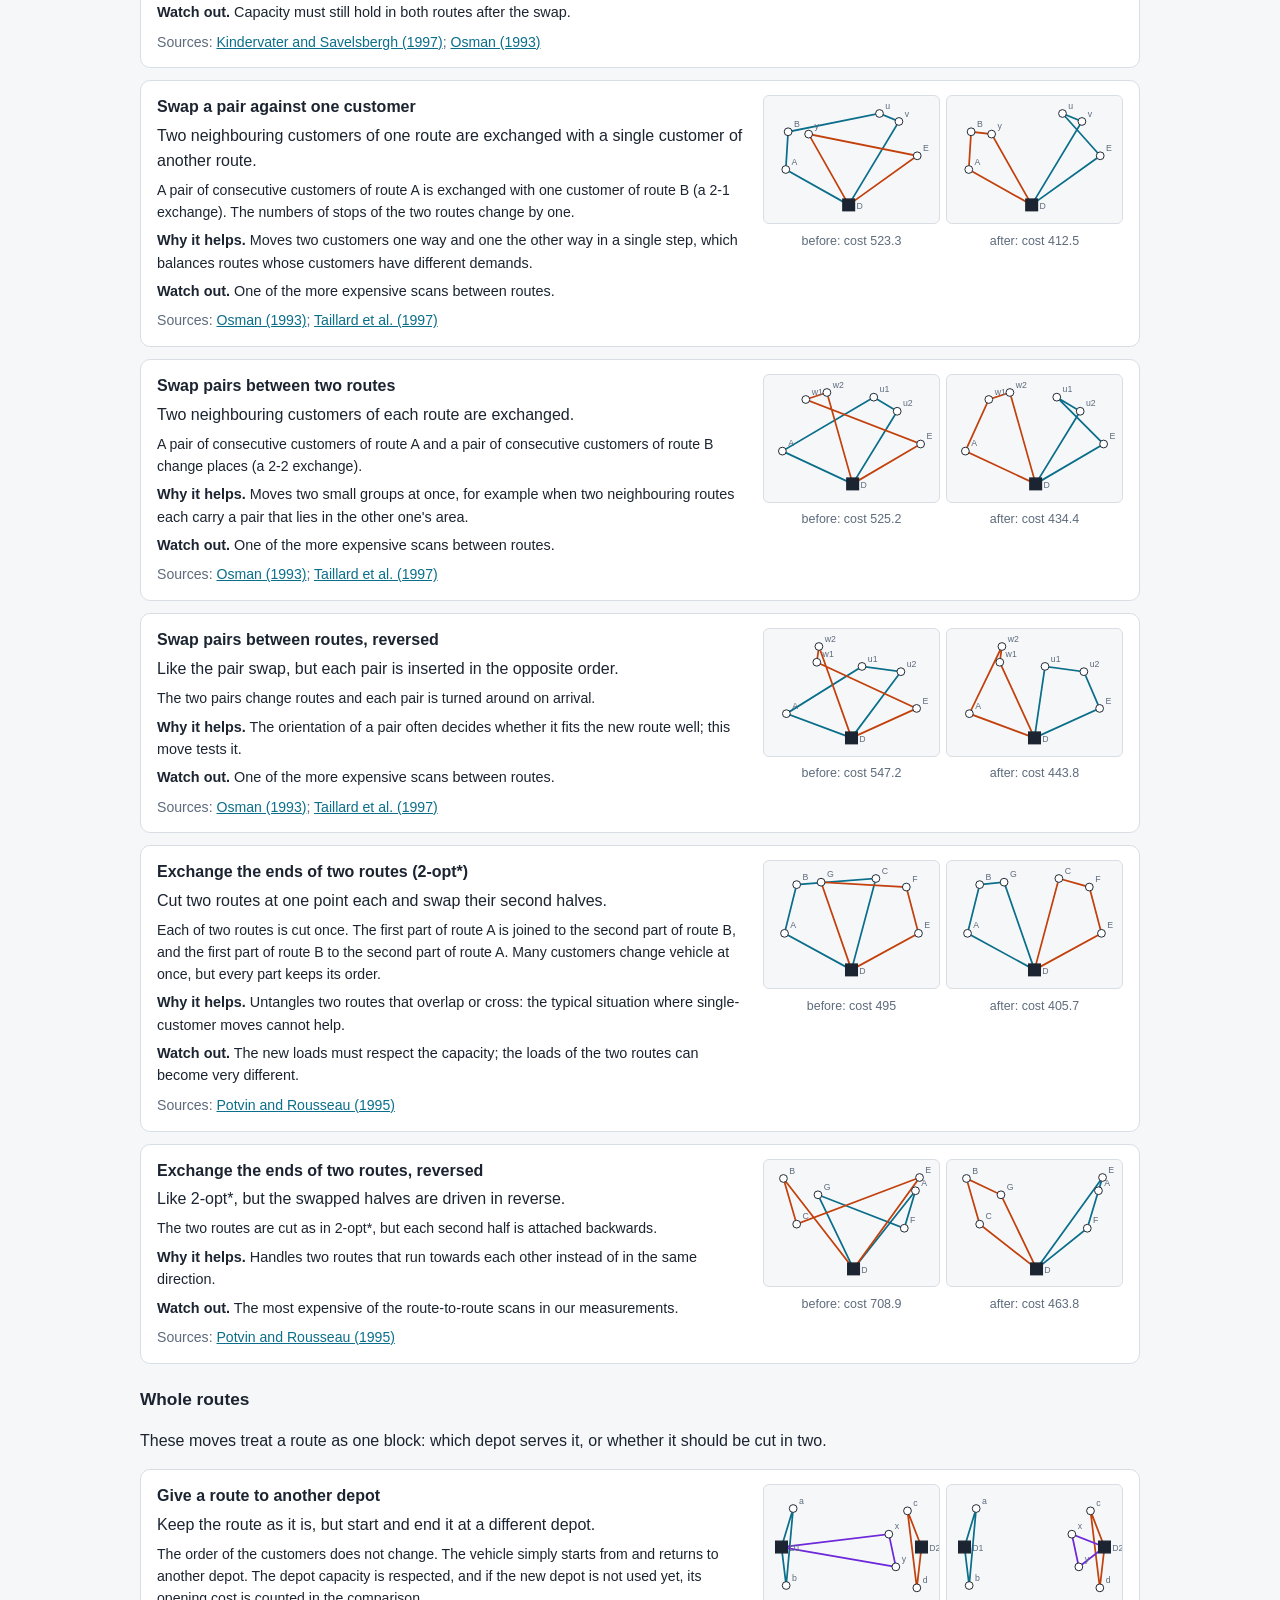
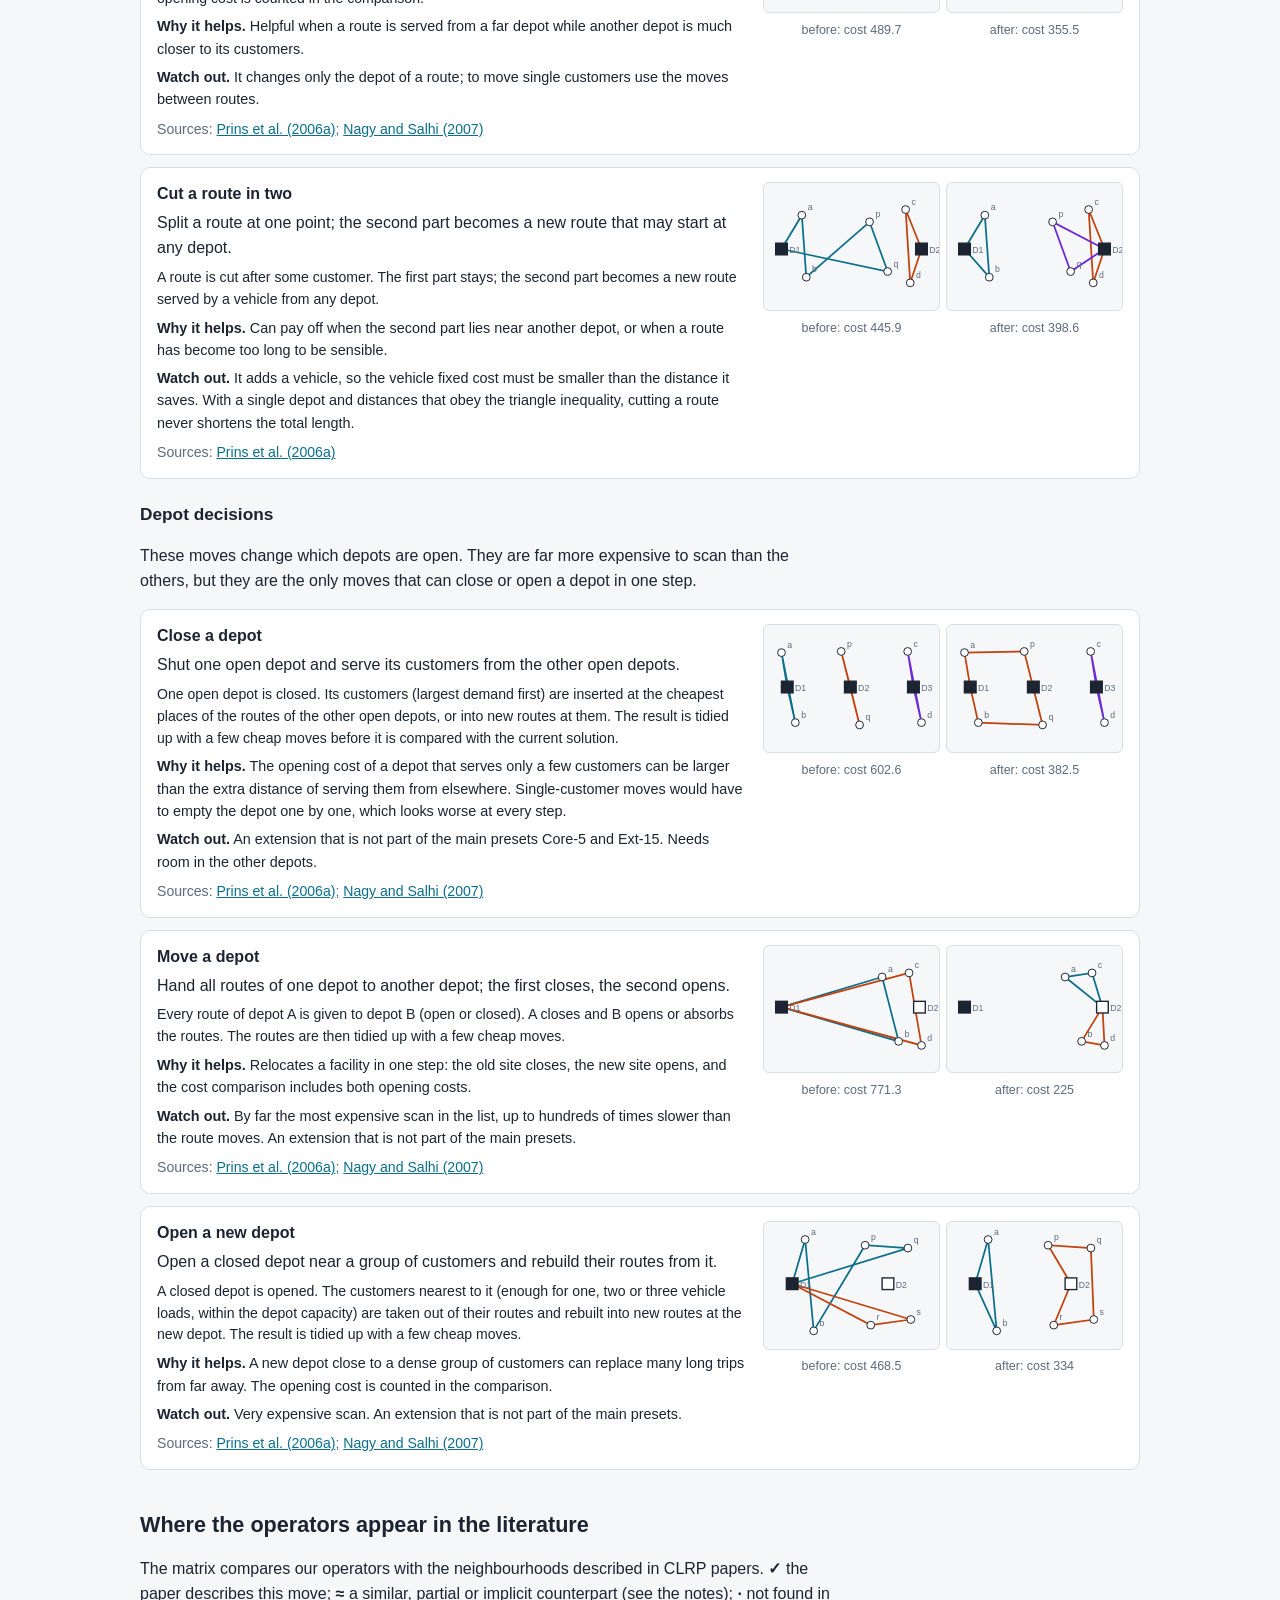
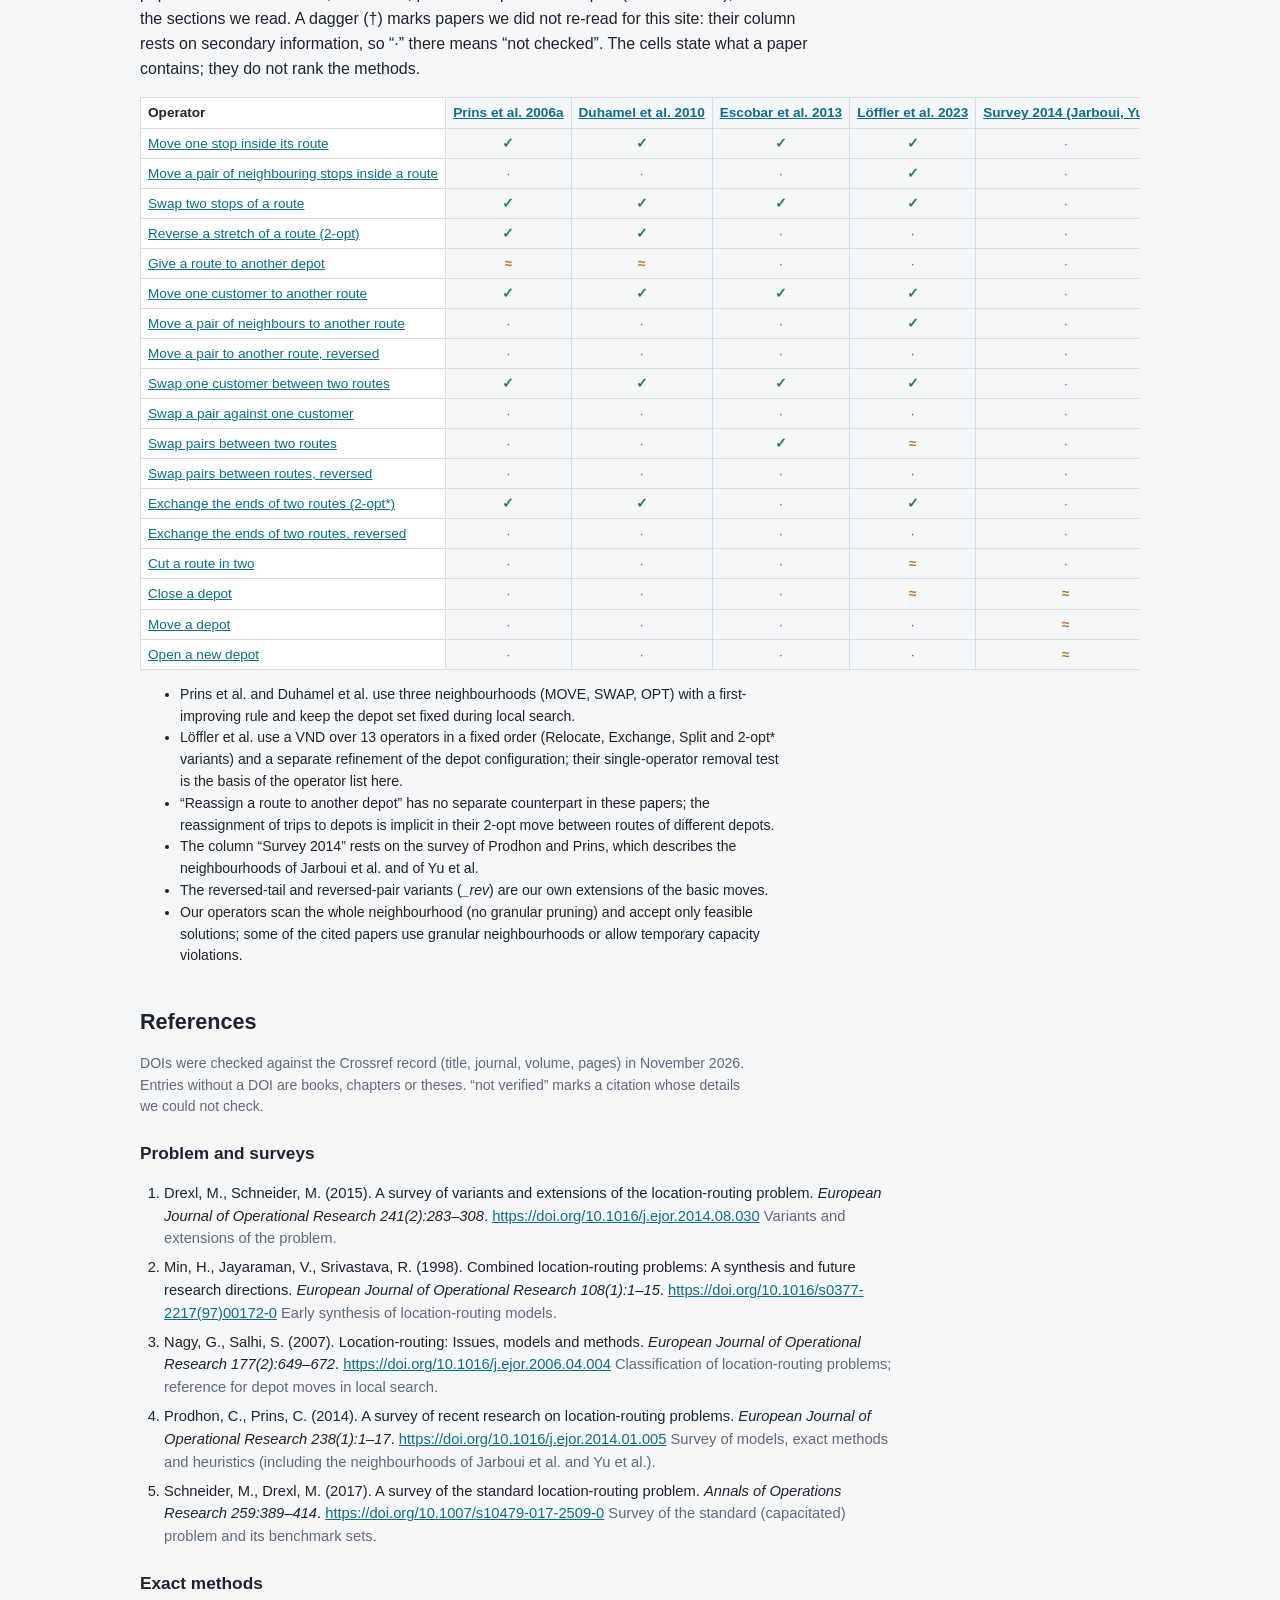
==== commit 47f646ae: "Literature: Yu 2010 and Prins 2007 read in full; P distance rule recorded - P instances: x100 and ro" ====
--- a/learn.html
+++ b/learn.html
@@ -51,12 +51,12 @@
             Σ_(r : d(r)=i) Σ_(j in J_r) q_j  ≤  W_i·y_i      for every depot i
             y_i = 1 if some route uses depot i, otherwise 0
             route r = (d(r), j_1, ..., j_k, d(r))</div>
-<p>Distances are Euclidean. In the P instances they are multiplied by 100 and rounded up to whole numbers, as in the code and data of <span data-ref="he25cd"></span>; the B and T instances use real distances (see <a href="#formats">file formats</a>). The solver does not limit the number of vehicles or depots: both come out of the optimisation. The problem is NP-hard, so large instances are solved by heuristics. The surveys of <span data-ref="nagy07"></span>, <span data-ref="prodhon14"></span> and <span data-ref="schneider17"></span> give the full picture; <span data-ref="baldacci11"></span>, <span data-ref="belenguer11"></span> and <span data-ref="contardo14a"></span> are the main exact methods.</p>
+<p>Distances are Euclidean. In the P instances they are multiplied by 100 and rounded up to whole numbers, as stated by <span data-ref="prins07"></span> and as in the code and data of <span data-ref="he25cd"></span>; the B and T instances use real distances (see <a href="#formats">file formats</a>). The solver does not limit the number of vehicles or depots: both come out of the optimisation. The problem is NP-hard, so large instances are solved by heuristics. The surveys of <span data-ref="nagy07"></span>, <span data-ref="prodhon14"></span> and <span data-ref="schneider17"></span> give the full picture; <span data-ref="baldacci11"></span>, <span data-ref="belenguer11"></span> and <span data-ref="contardo14a"></span> are the main exact methods.</p>
 
 <h2 class="sec" id="data">Instances and best known values</h2>
 <div id="data-table"></div>
 <h3 id="bks">About the best known solution (BKS)</h3>
-<p>The BKS of an instance is the lowest cost we took from the published tables of the literature (mainly <span data-ref="he25"></span>, together with the tables of <span data-ref="schneider17"></span>, <span data-ref="loffler23"></span> and <span data-ref="baldacci11"></span>). These values are <strong>published snapshots, not certified optima</strong> and not guaranteed to be the current global best: a run can legitimately end with a <em>negative</em> gap. <strong>Caveat for the P instances:</strong> sources do not agree on the rounding of distances. An excerpt of <span data-ref="prins07"></span> and the HGAMP code round up; one recent preprint says “nearest integer”, and an older note of ours said “rounded down”. This site rounds up, and the HGAMP certified values reproduce under that rule, but the original documentation of the set could not be read here; compare gaps on P instances with care. The gap on the Solver page is 100 × (cost − BKS) / BKS.</p>
+<p>The BKS of an instance is the lowest cost we took from the published tables of the literature (mainly <span data-ref="he25"></span>, together with the tables of <span data-ref="schneider17"></span>, <span data-ref="loffler23"></span> and <span data-ref="baldacci11"></span>). These values are <strong>published snapshots, not certified optima</strong> and not guaranteed to be the current global best: a run can legitimately end with a <em>negative</em> gap. <strong>Note on the P instances:</strong> the creators of the set state that distances are multiplied by 100 and rounded up (<span data-ref="prins07"></span>; repeated by <span data-ref="yu10"></span>), which is what this site and the HGAMP code do. One recent preprint says “nearest integer” instead; we follow the creators of the set. The gap on the Solver page is 100 × (cost − BKS) / BKS.</p>
 <h3 id="formats">File formats for your own instances</h3>
 <p>The Solver reads two kinds of files.</p>
 <p><strong>Benchmark <code>.dat</code> layout.</strong> Blocks separated by blank lines. Block 1: number of customers <em>n</em> and number of depots <em>m</em>. Then either (B and P files) the depot coordinates (<em>m</em> lines), the customer coordinates (<em>n</em> lines), or (T files) all coordinates in one block, depots first. Then: vehicle capacity, depot capacities (<em>m</em> values), customer demands (<em>n</em> values), depot opening costs (<em>m</em> values), the fixed cost of a vehicle, and a final flag: 0 means distances are rounded up after multiplying by 100, any other value means real Euclidean distances.</p>
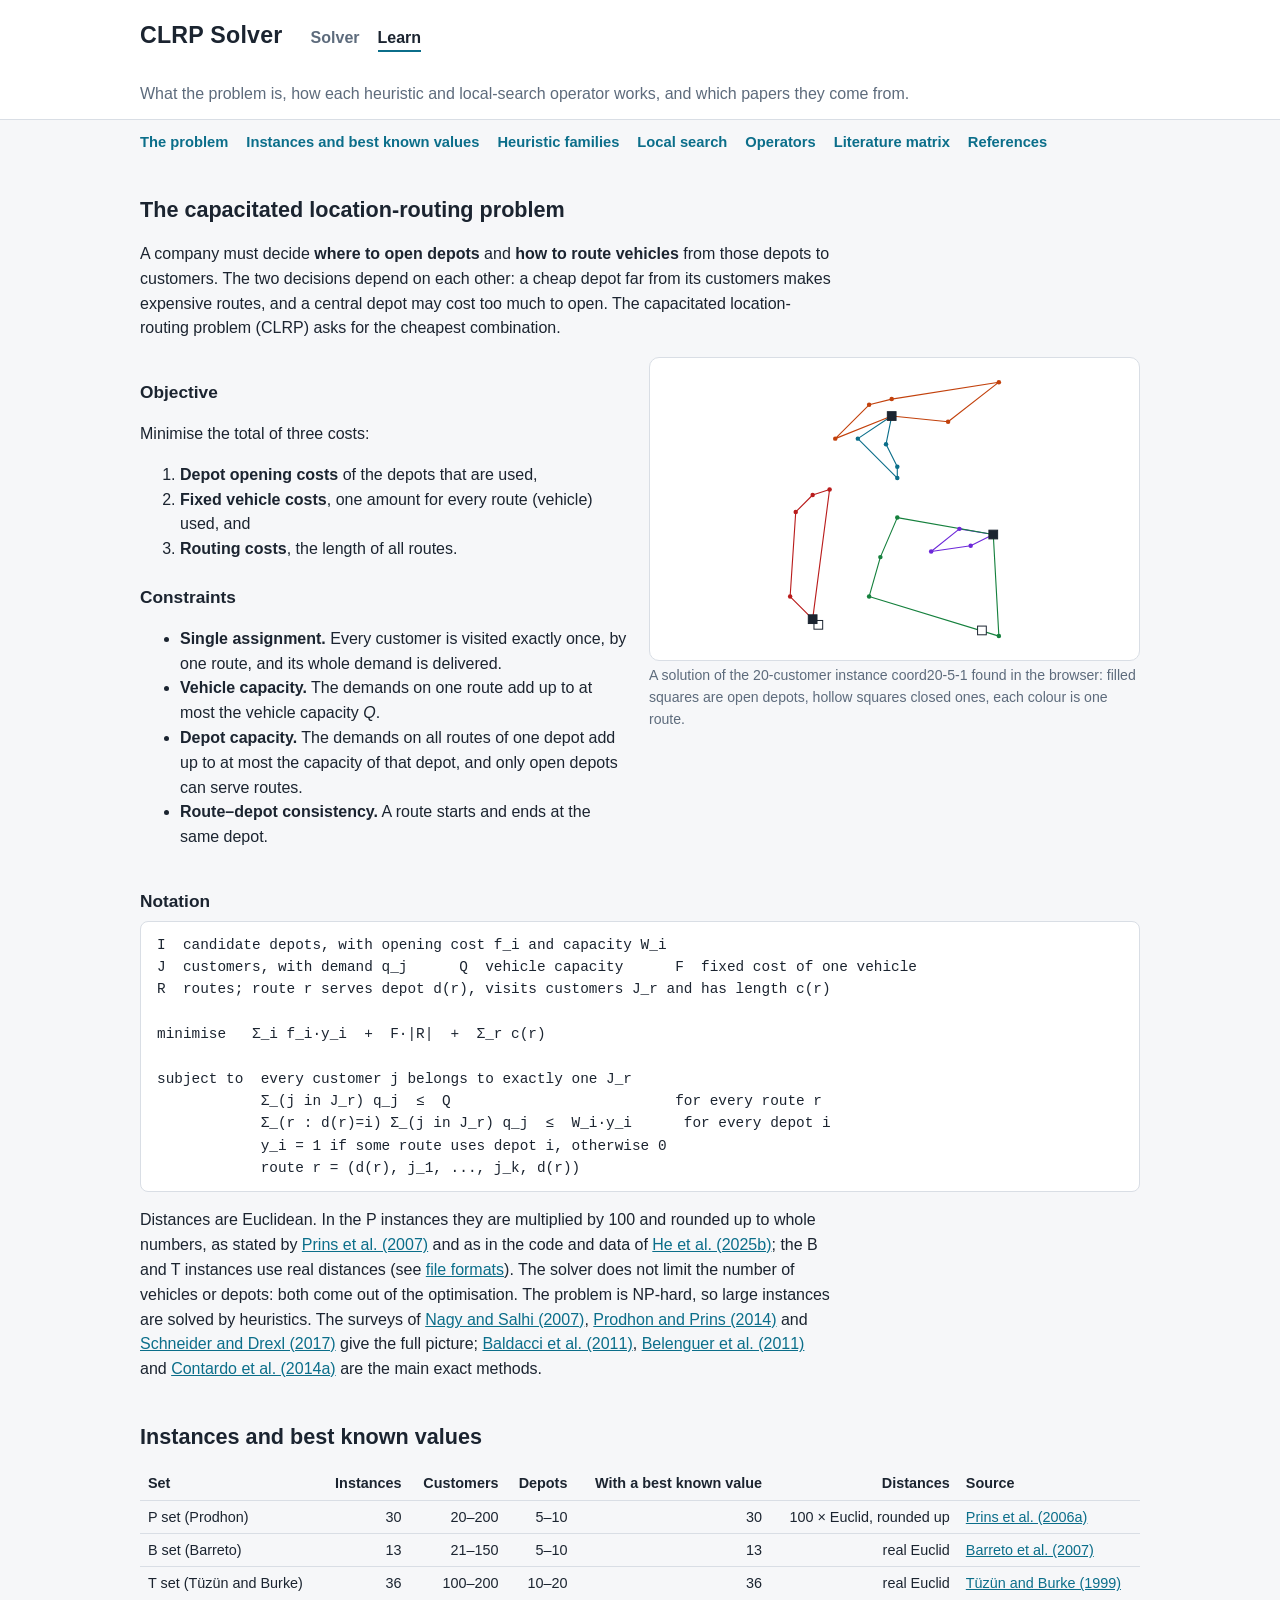
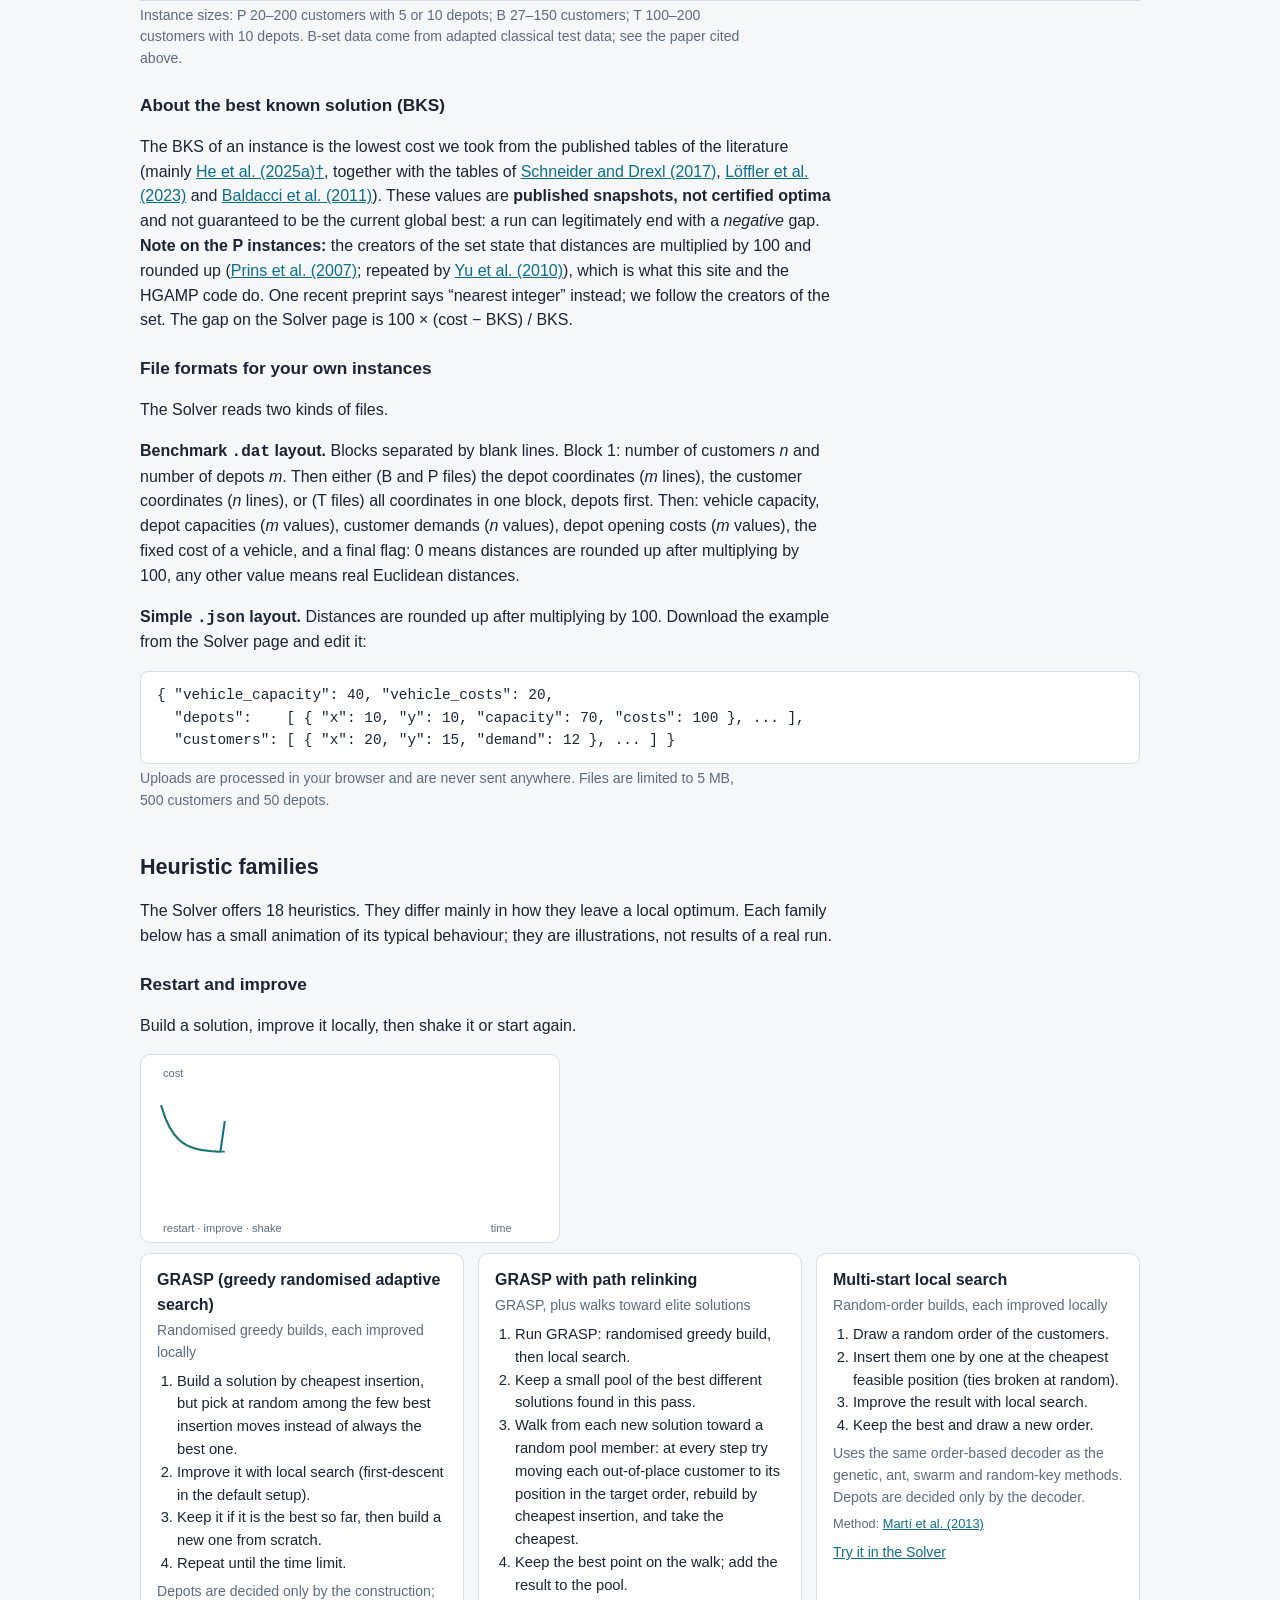
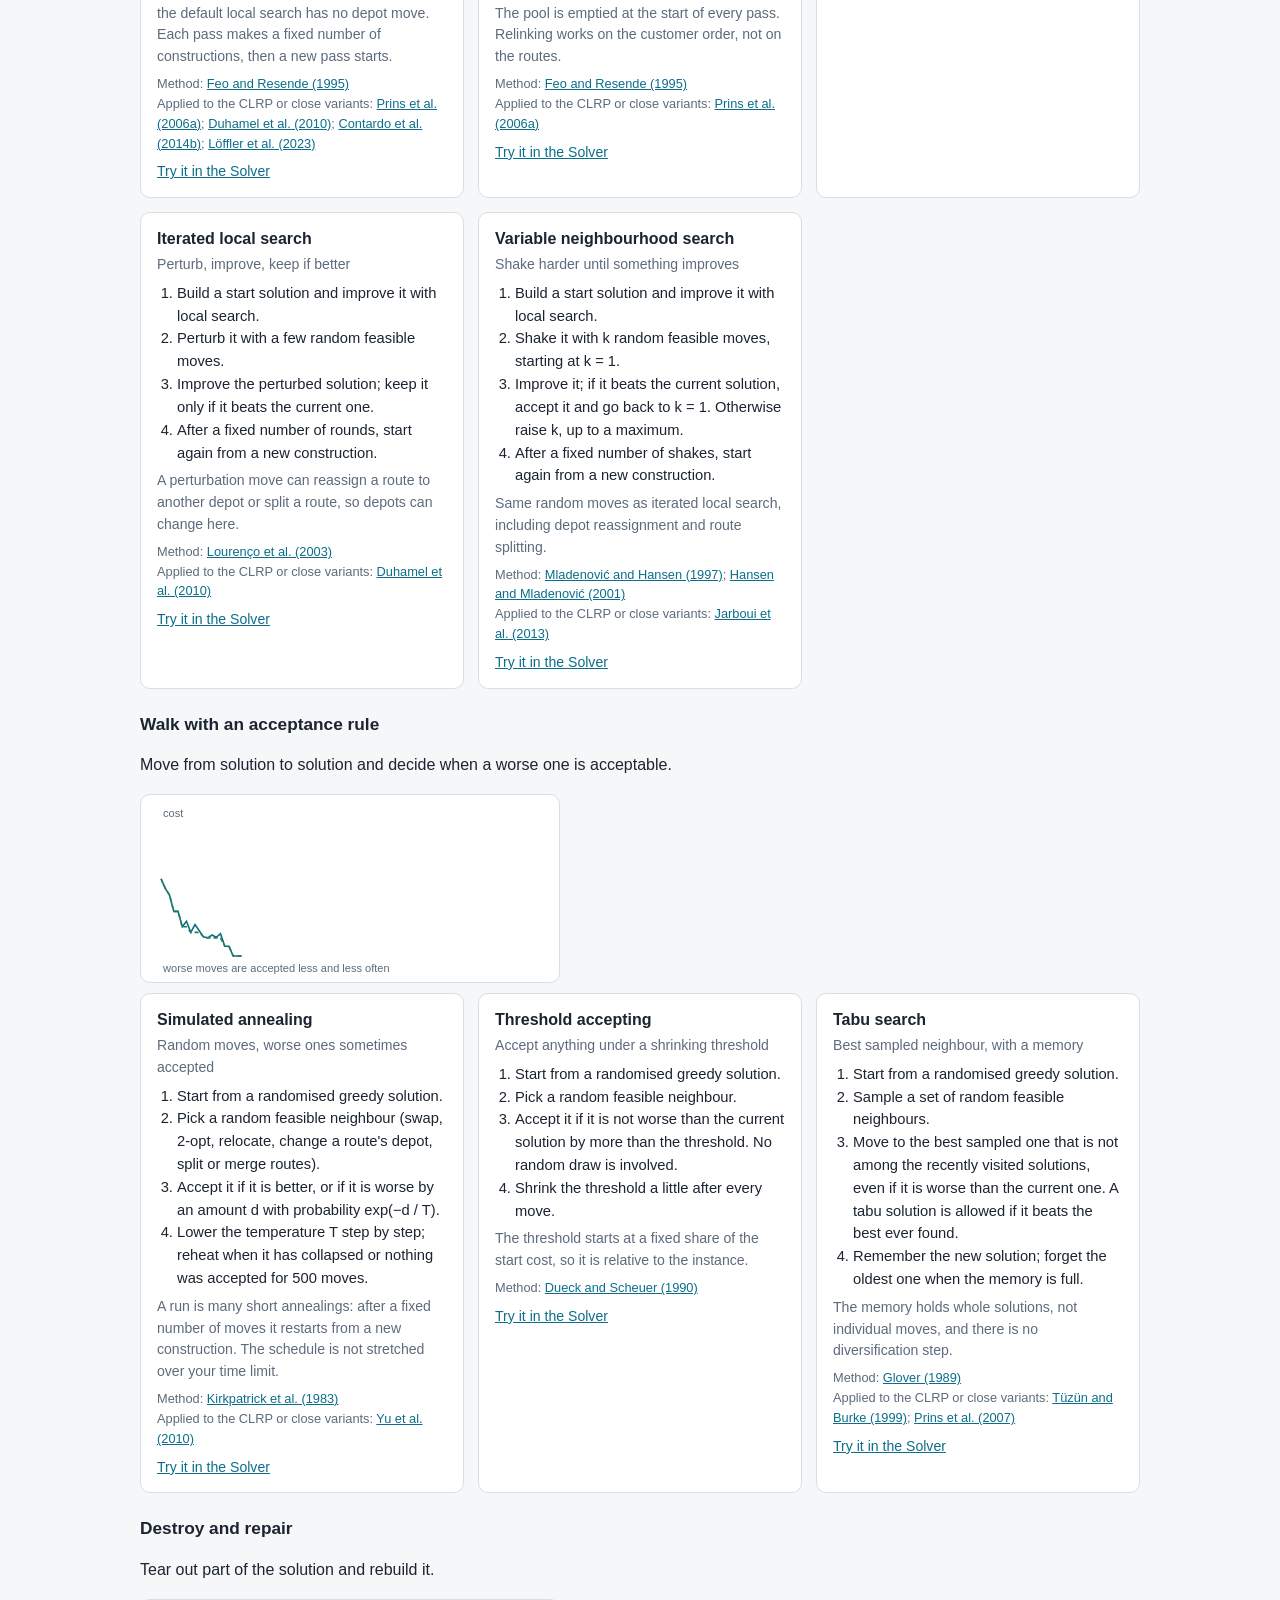
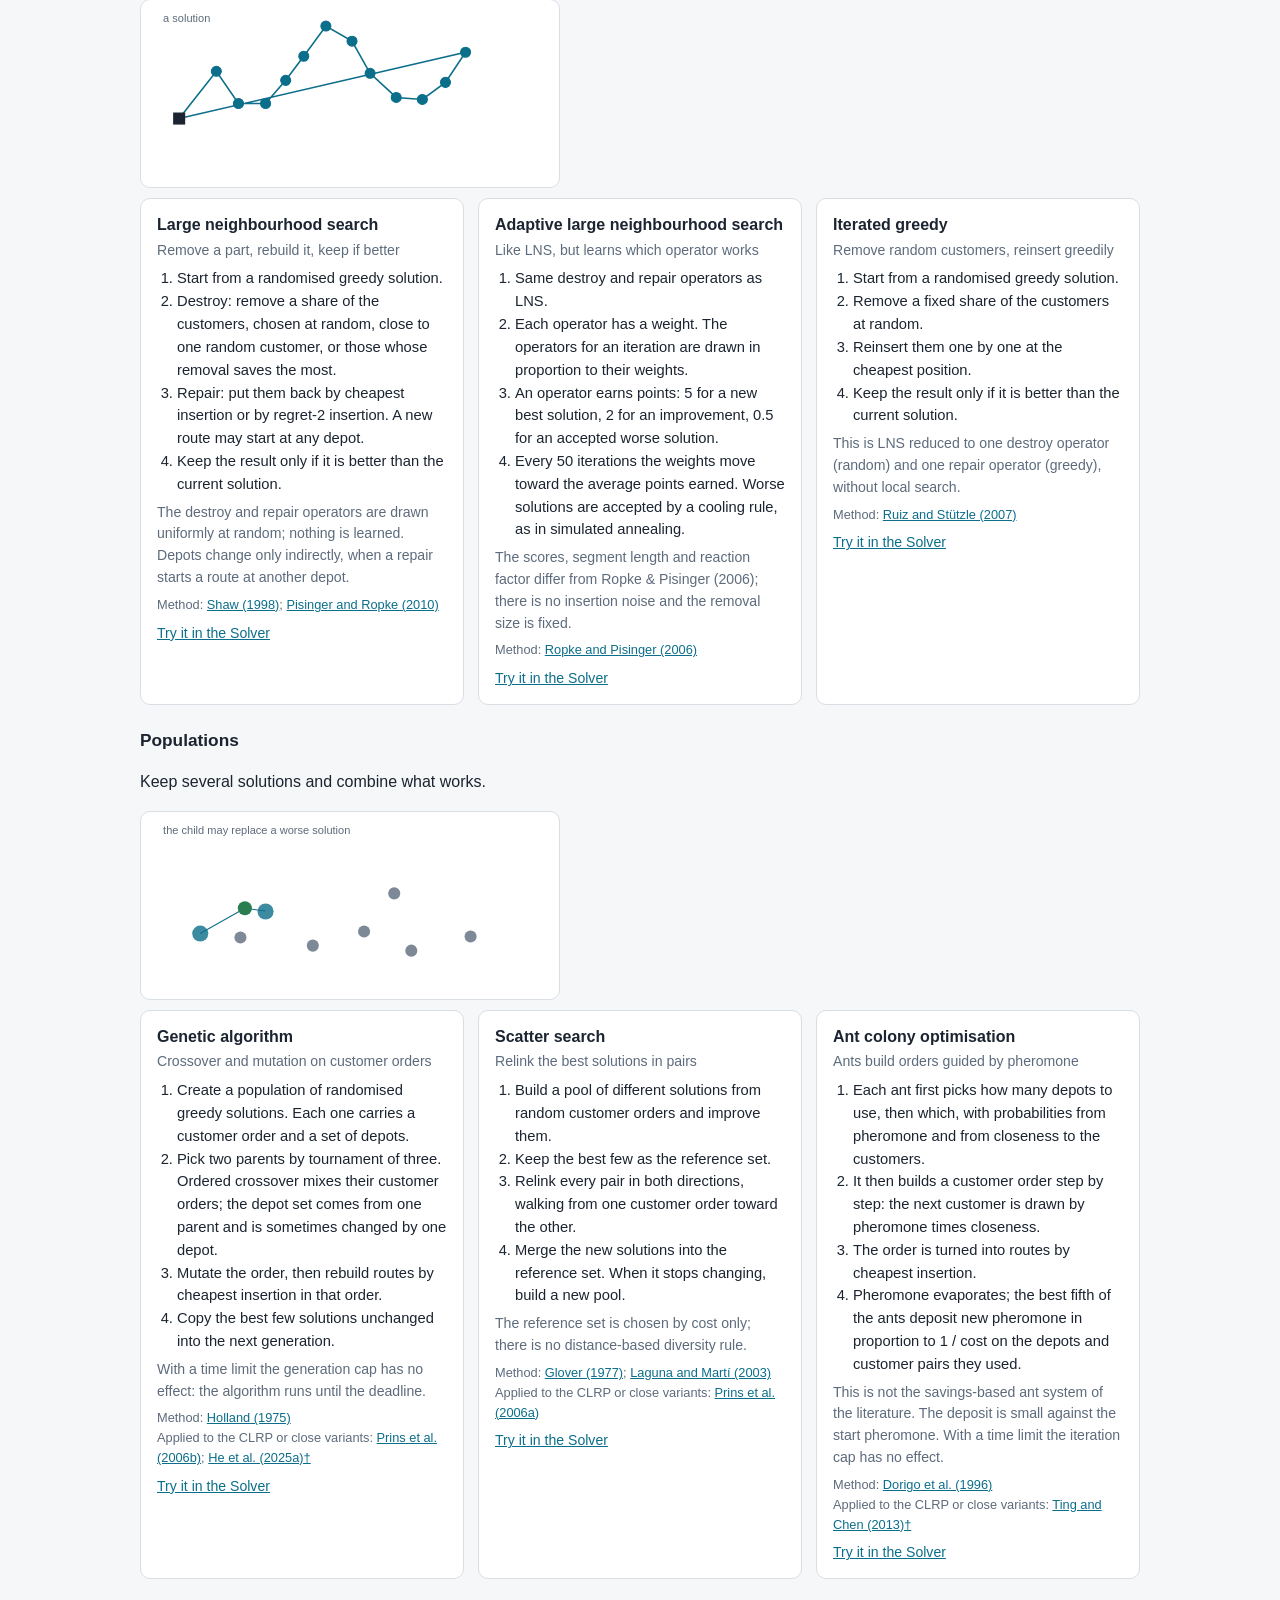
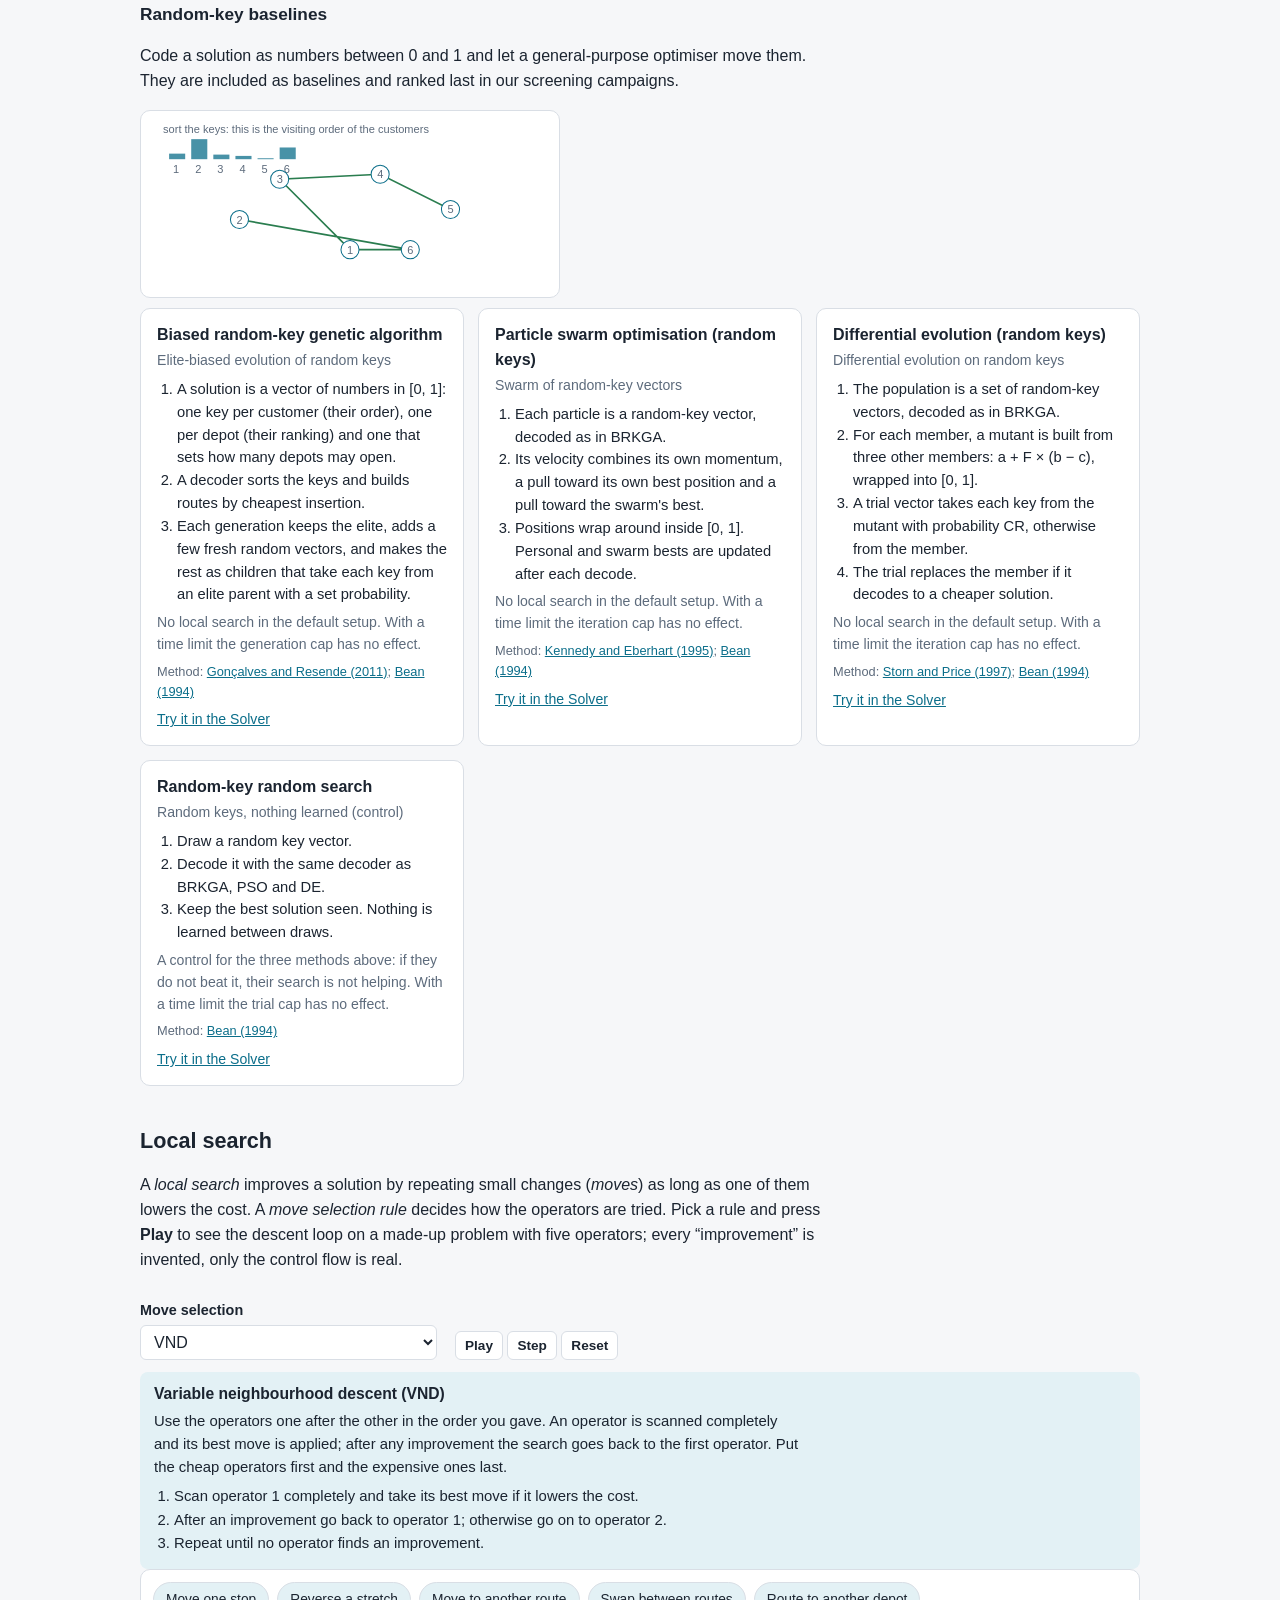
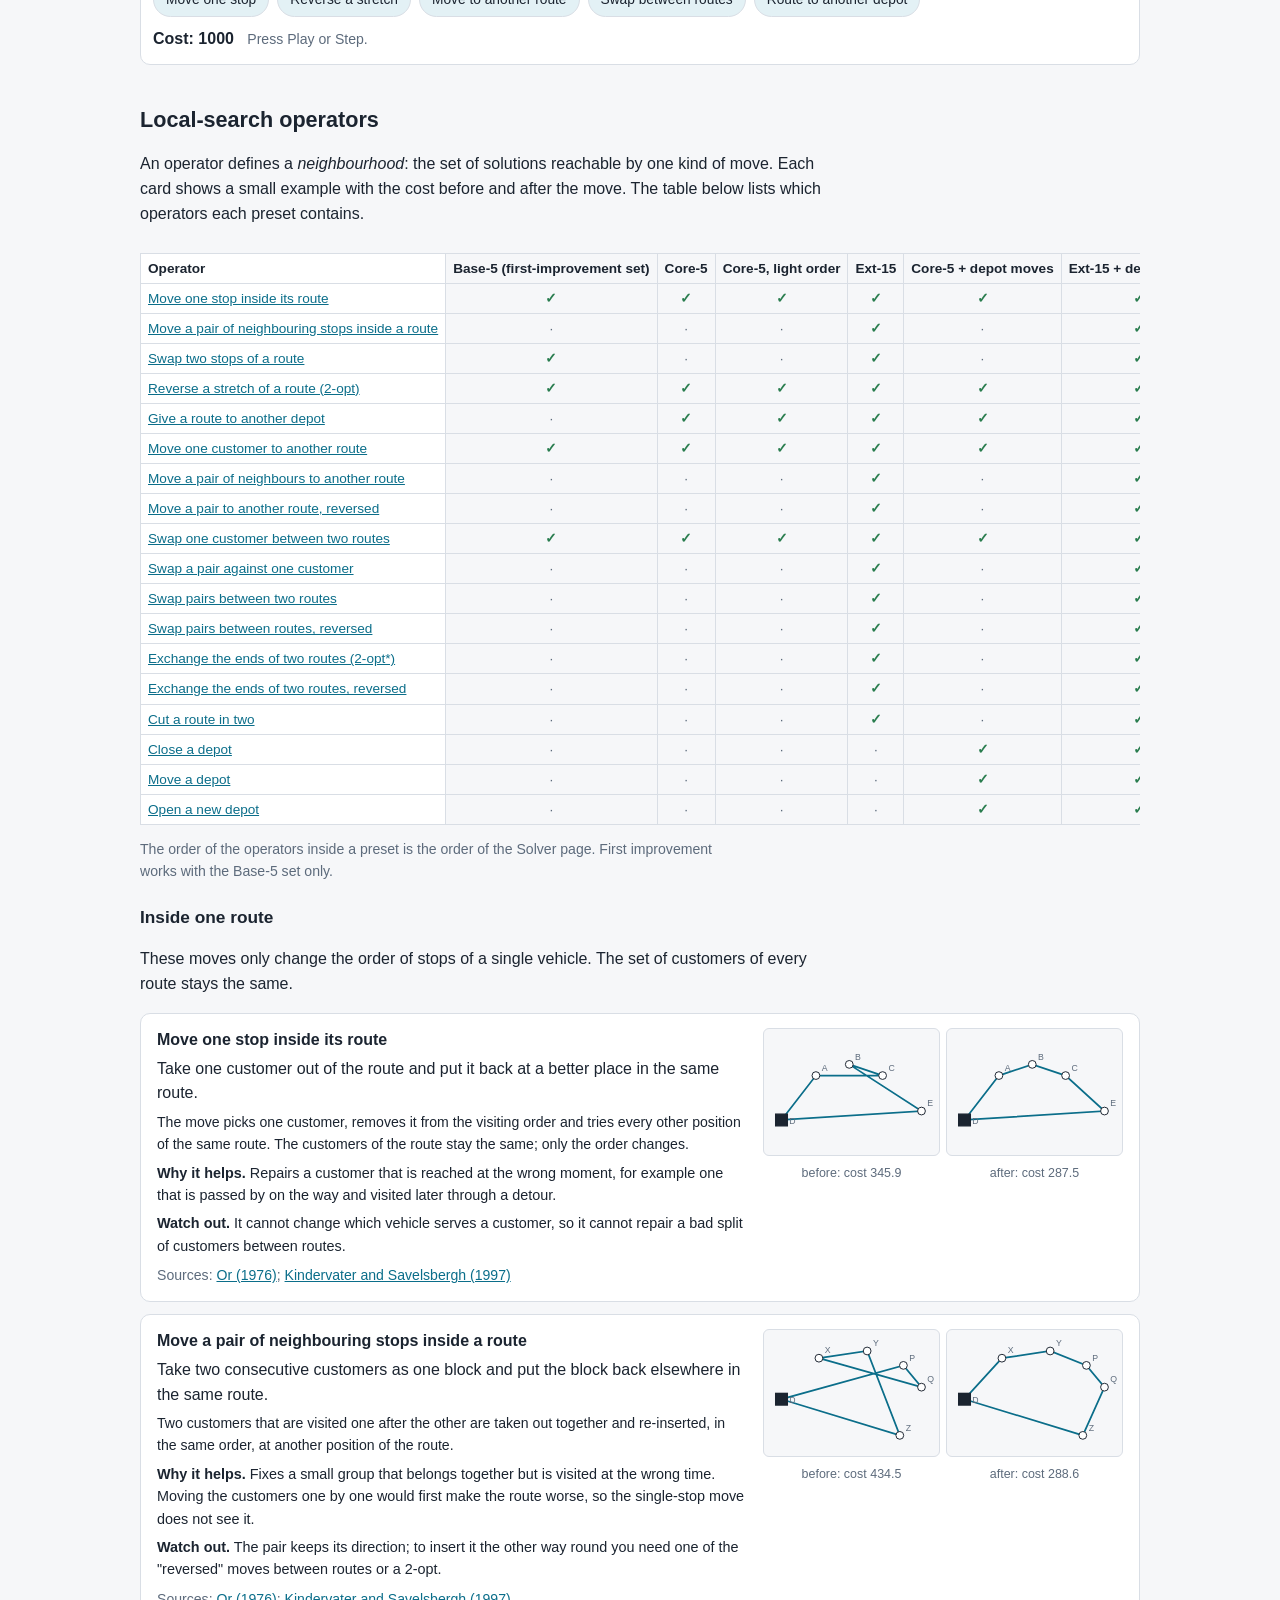
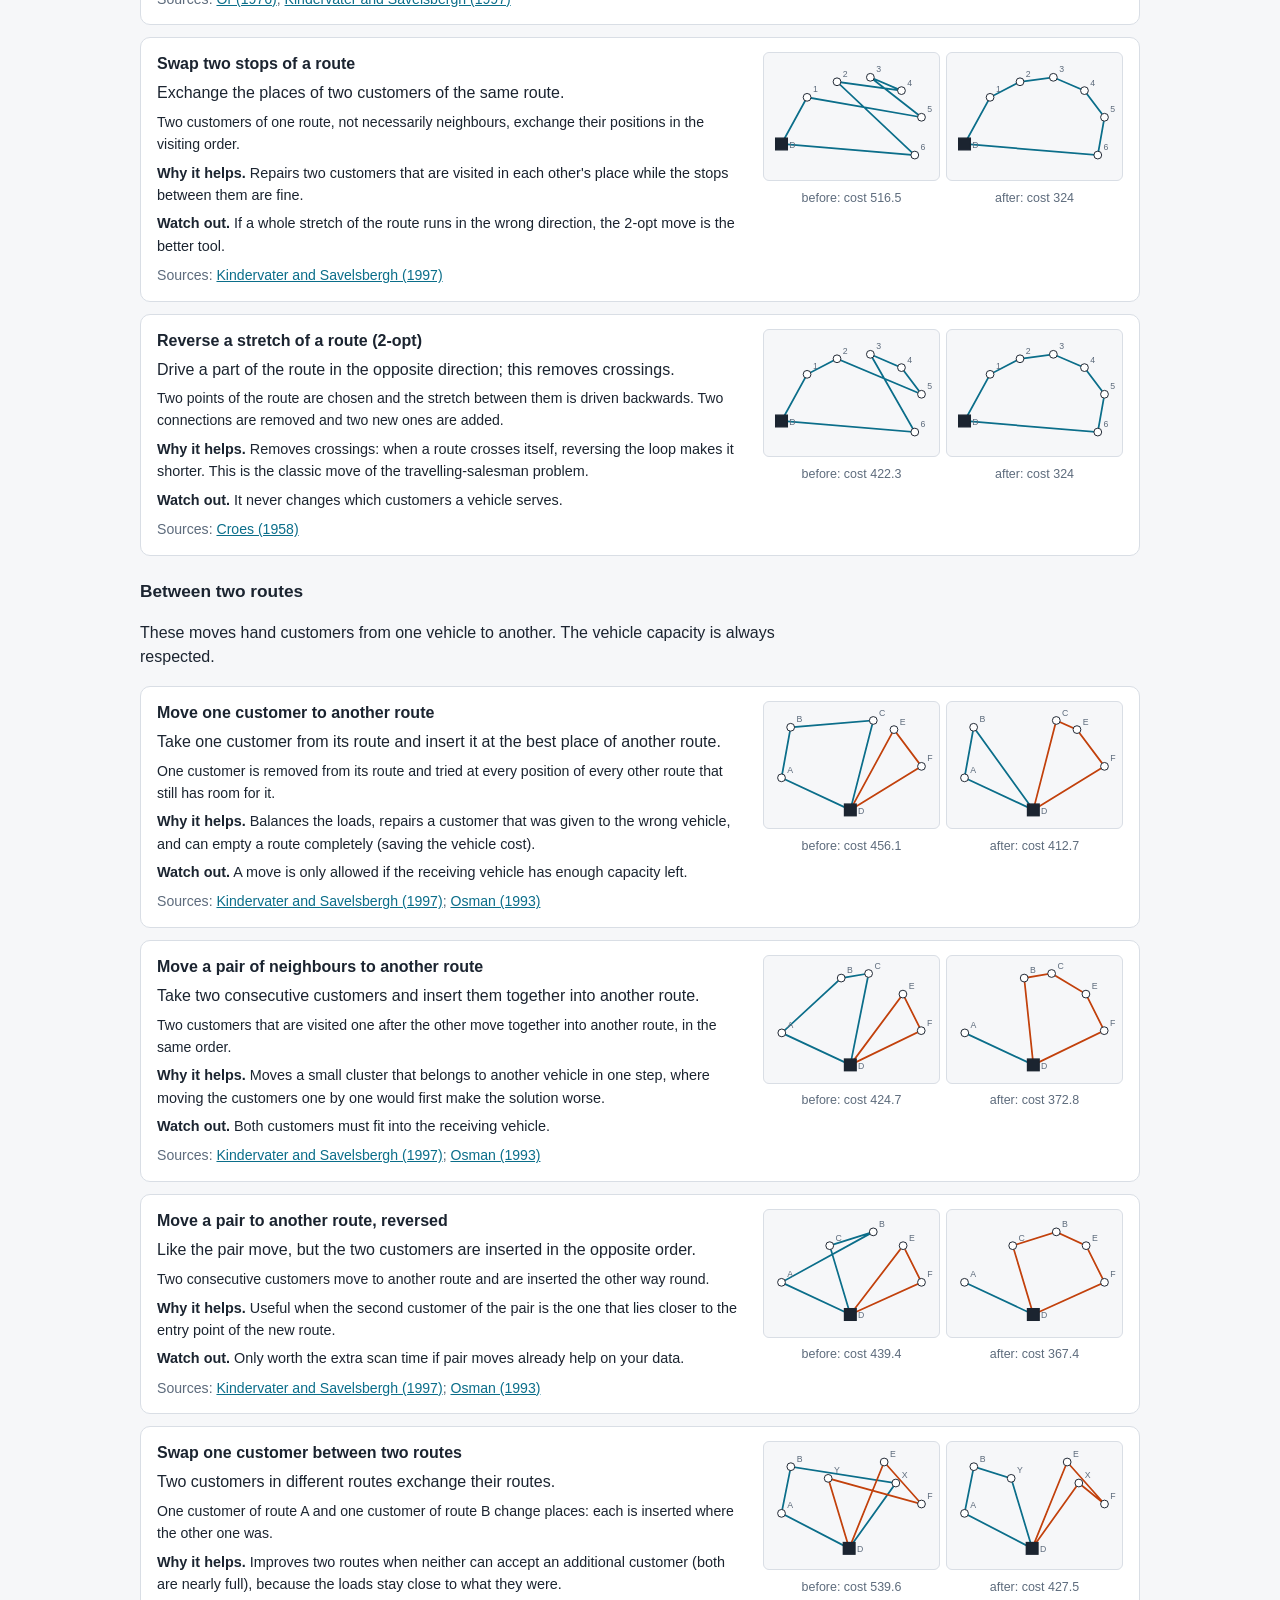
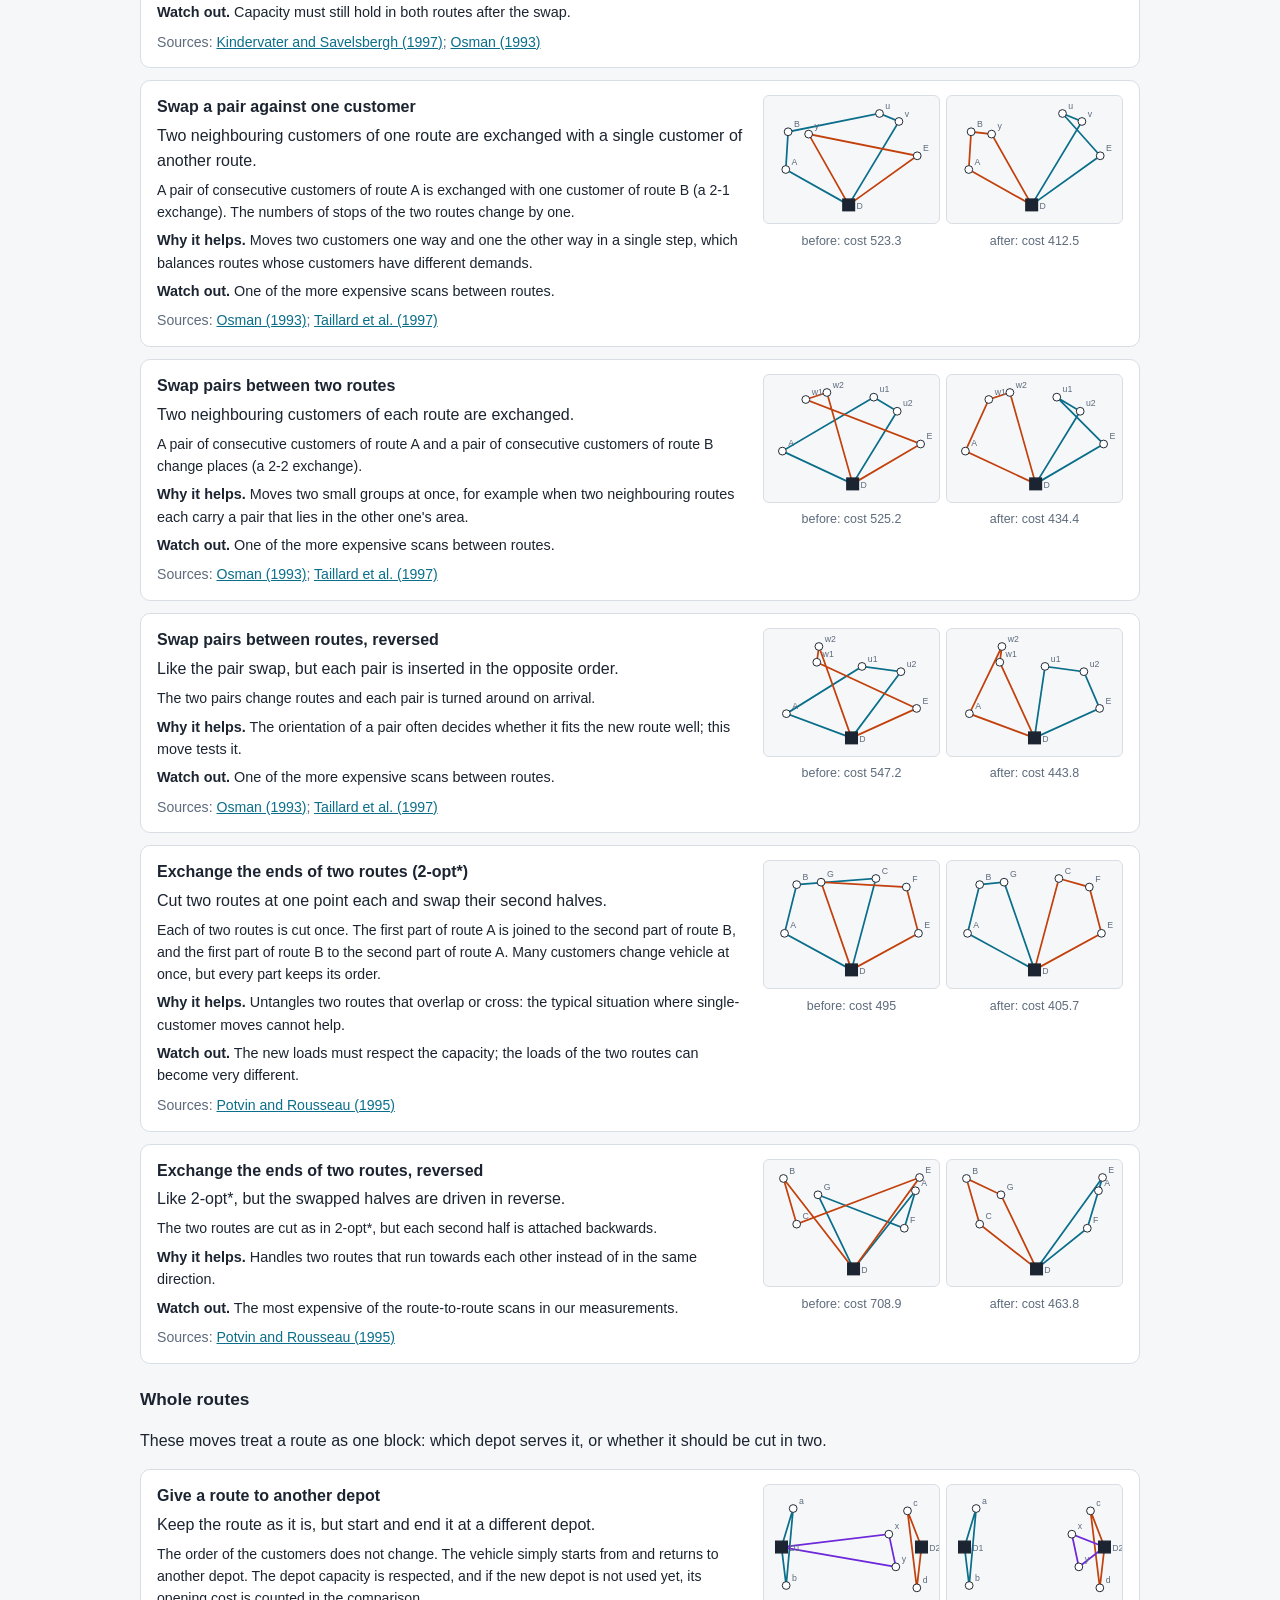
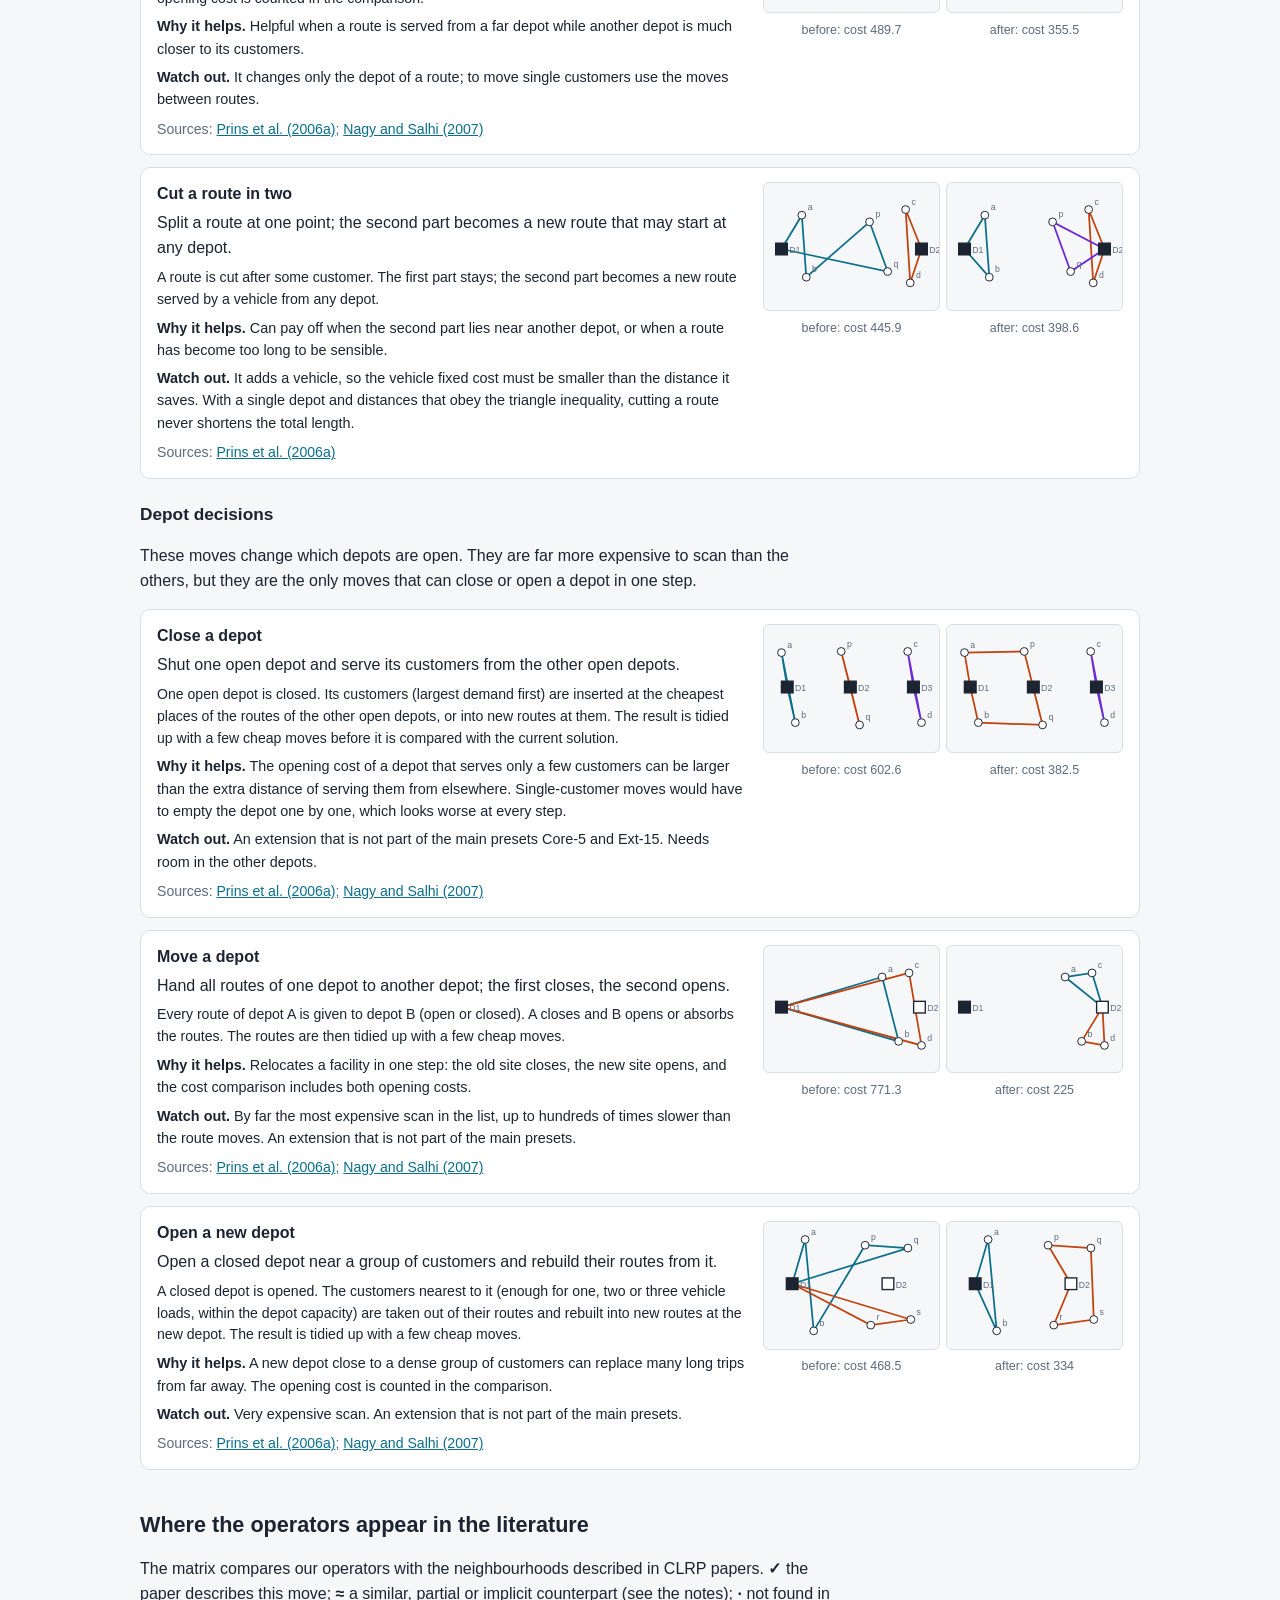
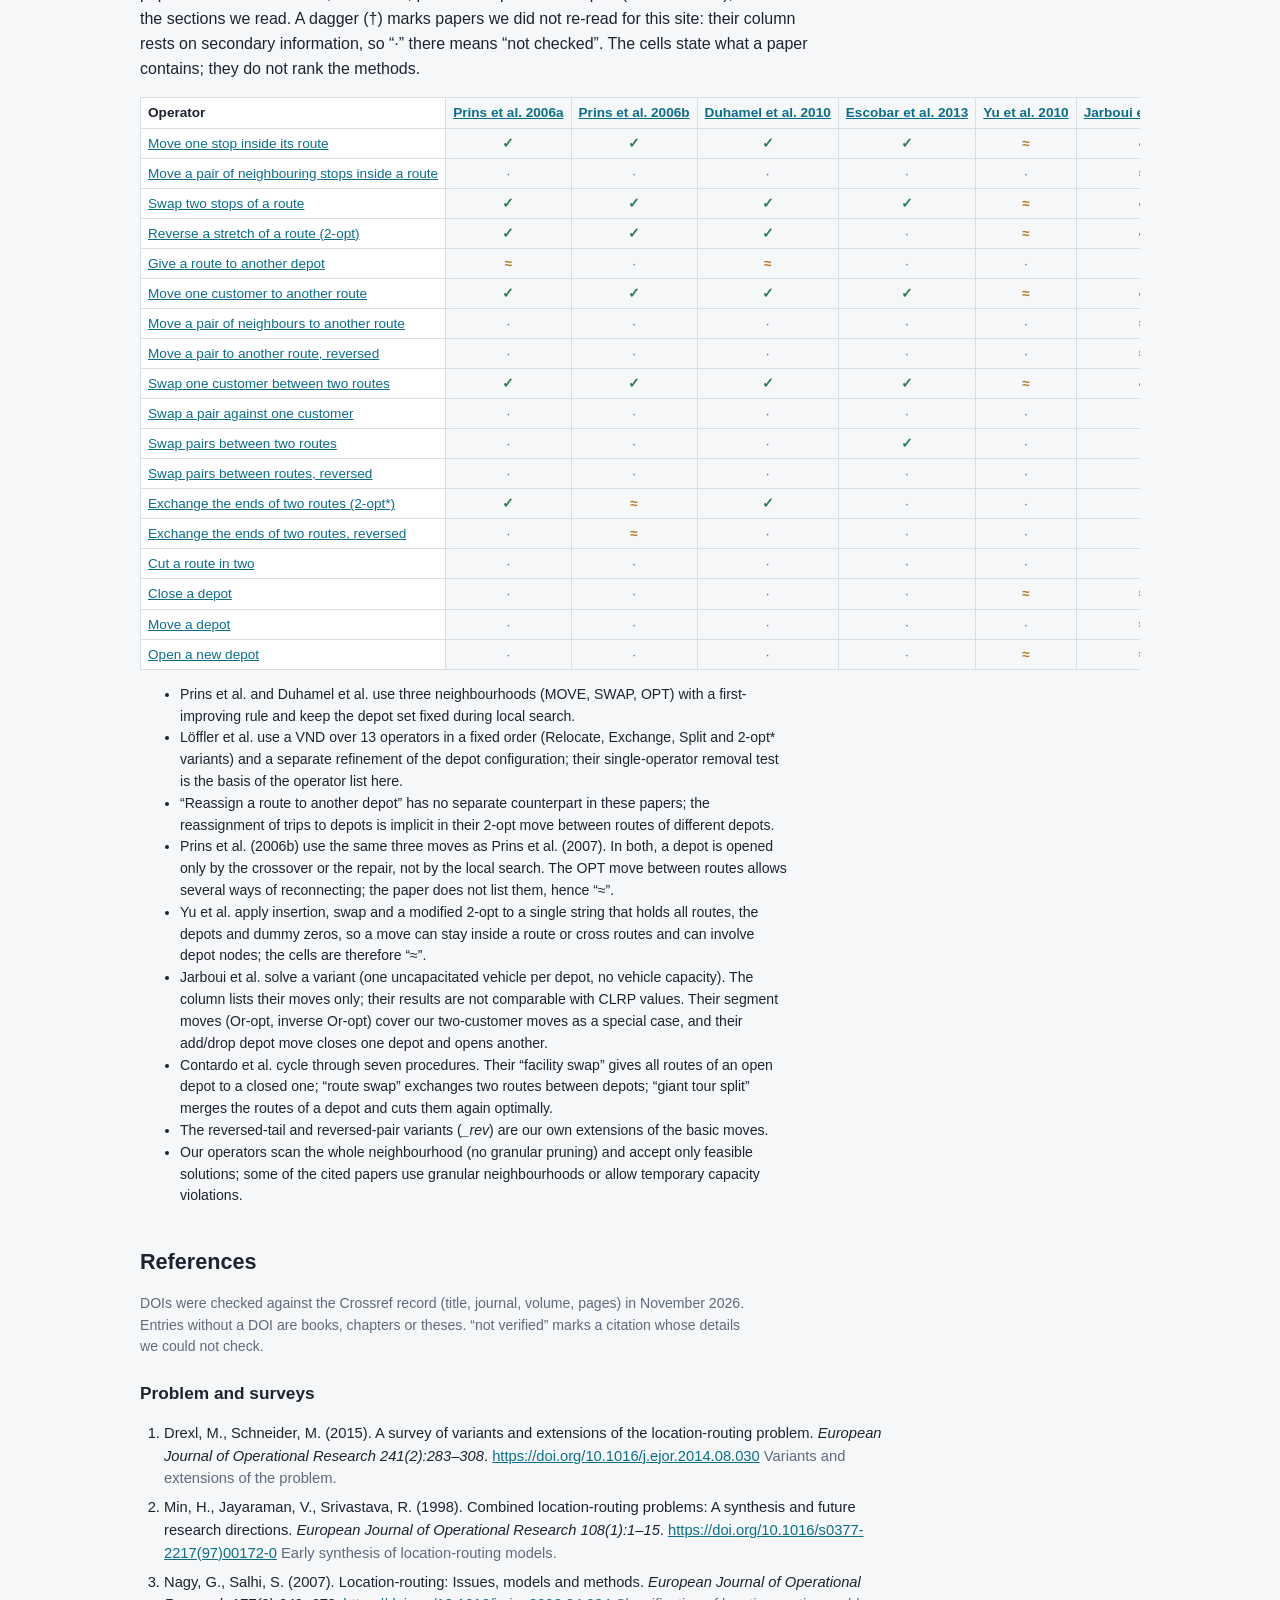
==== commit 3a70e3fd: "Matrix: columns for Prins 2006b, Yu 2010, Jarboui 2013, Contardo 2014 - Four new operator-by-literat" ====
--- a/learn.html
+++ b/learn.html
@@ -88,7 +88,10 @@
   <li>Prins et al. and Duhamel et al. use three neighbourhoods (MOVE, SWAP, OPT) with a first-improving rule and keep the depot set fixed during local search.</li>
   <li>Löffler et al. use a VND over 13 operators in a fixed order (Relocate, Exchange, Split and 2-opt* variants) and a separate refinement of the depot configuration; their single-operator removal test is the basis of the operator list here.</li>
   <li>“Reassign a route to another depot” has no separate counterpart in these papers; the reassignment of trips to depots is implicit in their 2-opt move between routes of different depots.</li>
-  <li>The column “Survey 2014” rests on the survey of Prodhon and Prins, which describes the neighbourhoods of Jarboui et al. and of Yu et al.</li>
+  <li>Prins et al. (2006b) use the same three moves as Prins et al. (2007). In both, a depot is opened only by the crossover or the repair, not by the local search. The OPT move between routes allows several ways of reconnecting; the paper does not list them, hence “≈”.</li>
+  <li>Yu et al. apply insertion, swap and a modified 2-opt to a single string that holds all routes, the depots and dummy zeros, so a move can stay inside a route or cross routes and can involve depot nodes; the cells are therefore “≈”.</li>
+  <li>Jarboui et al. solve a variant (one uncapacitated vehicle per depot, no vehicle capacity). The column lists their moves only; their results are not comparable with CLRP values. Their segment moves (Or-opt, inverse Or-opt) cover our two-customer moves as a special case, and their add/drop depot move closes one depot and opens another.</li>
+  <li>Contardo et al. cycle through seven procedures. Their “facility swap” gives all routes of an open depot to a closed one; “route swap” exchanges two routes between depots; “giant tour split” merges the routes of a depot and cuts them again optimally.</li>
   <li>The reversed-tail and reversed-pair variants (<em>_rev</em>) are our own extensions of the basic moves.</li>
   <li>Our operators scan the whole neighbourhood (no granular pruning) and accept only feasible solutions; some of the cited papers use granular neighbourhoods or allow temporary capacity violations.</li>
 </ul>
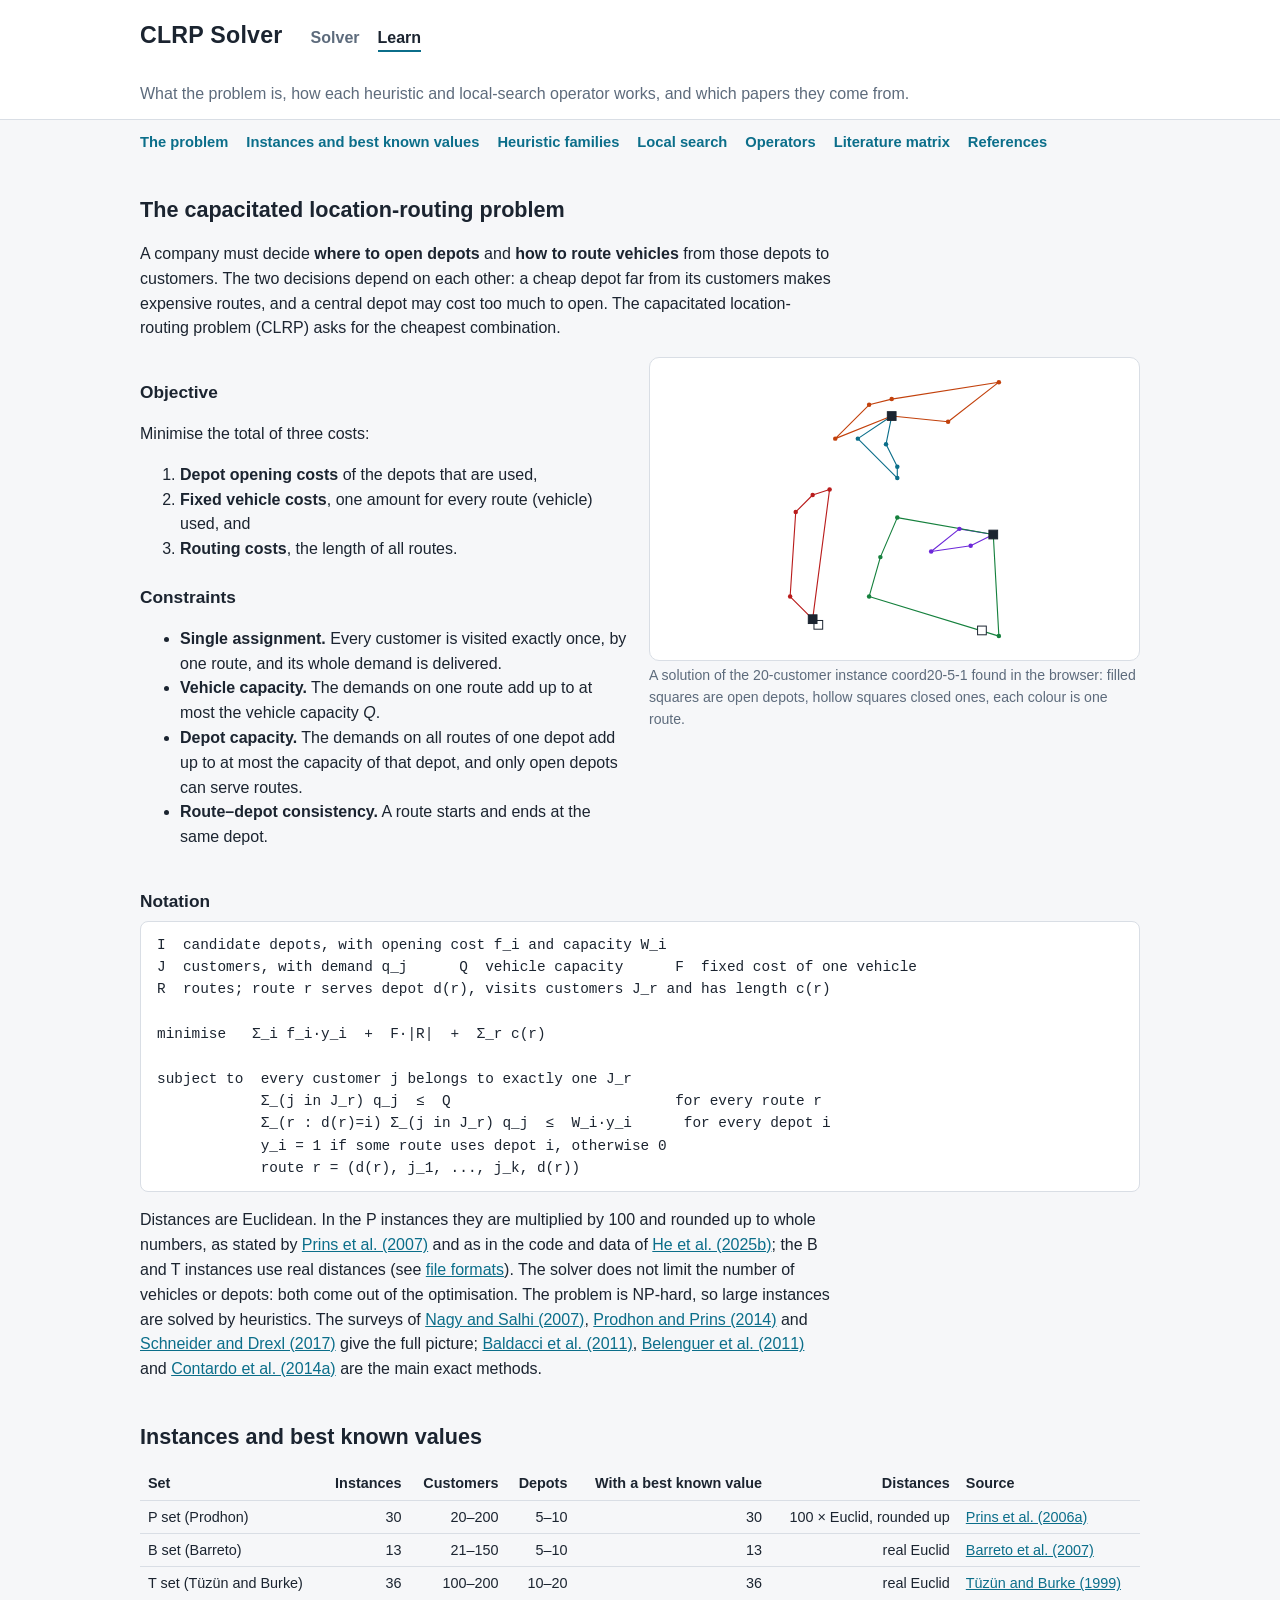
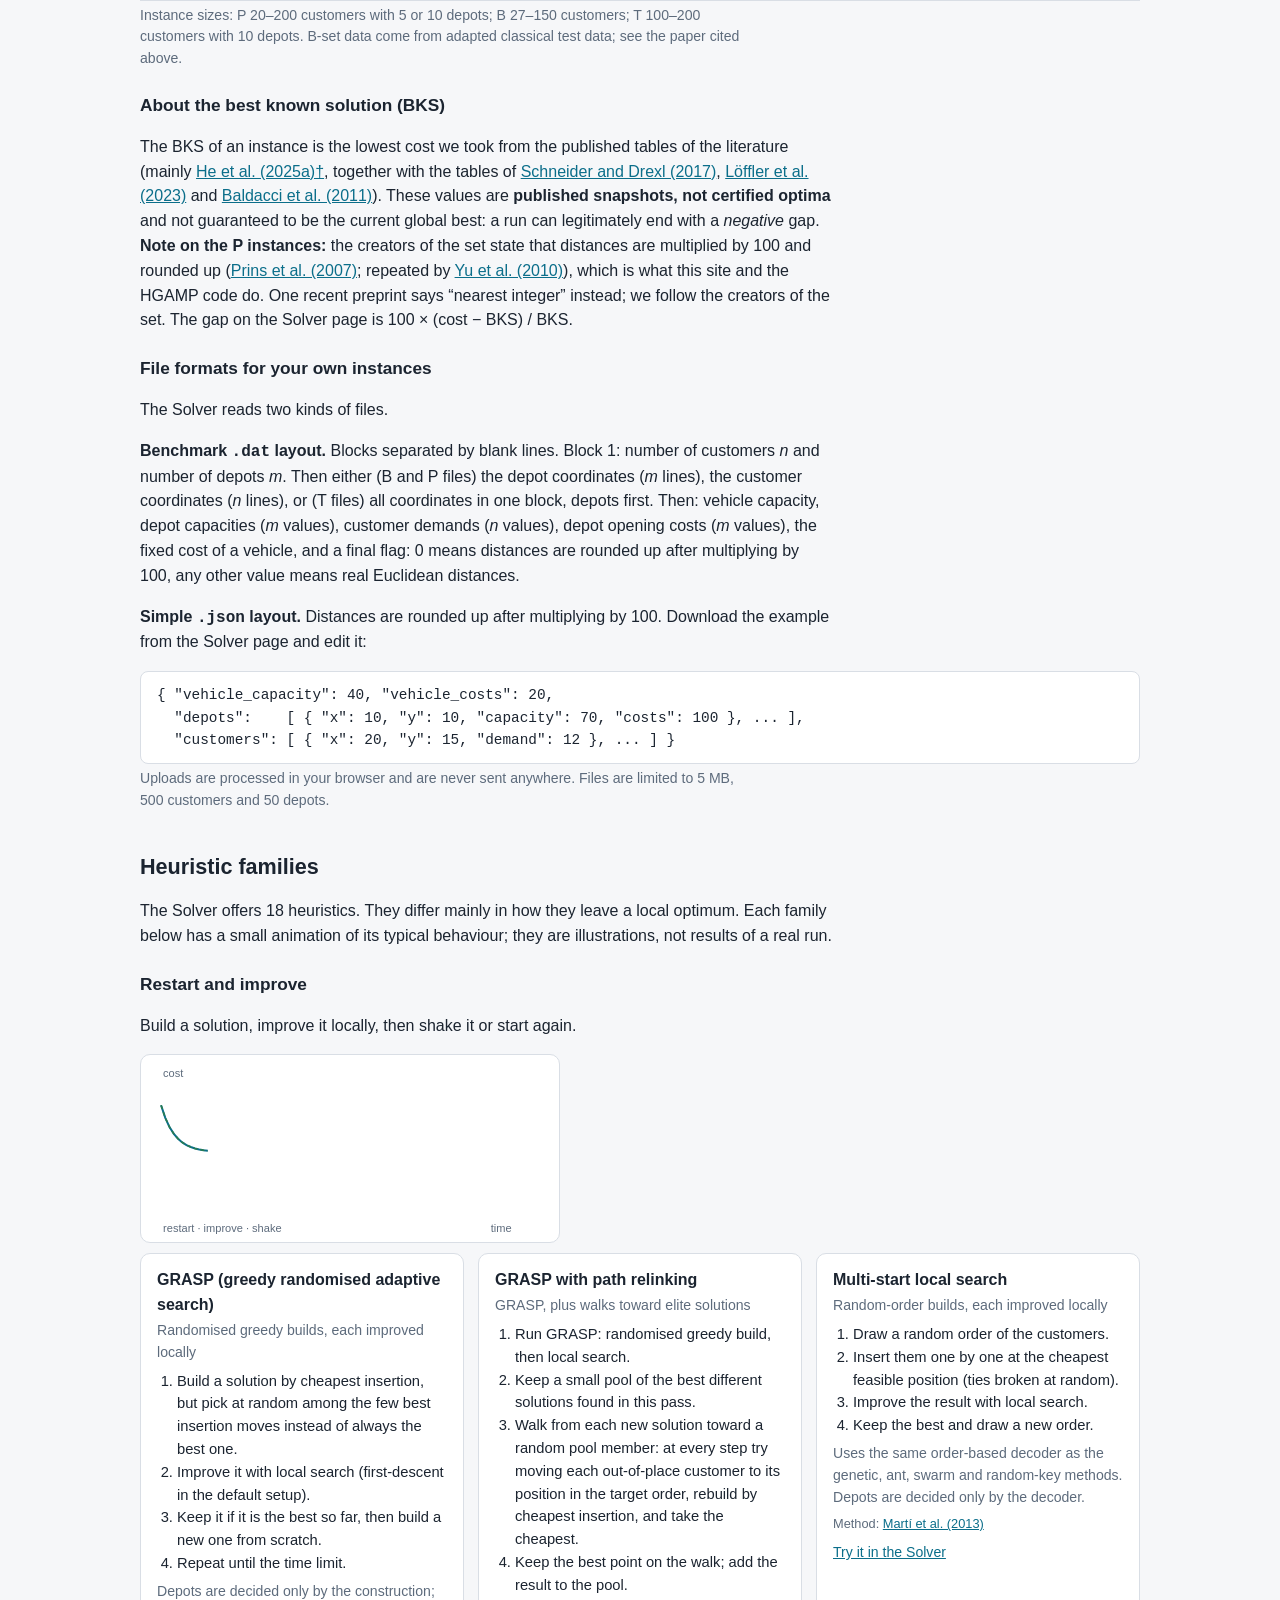
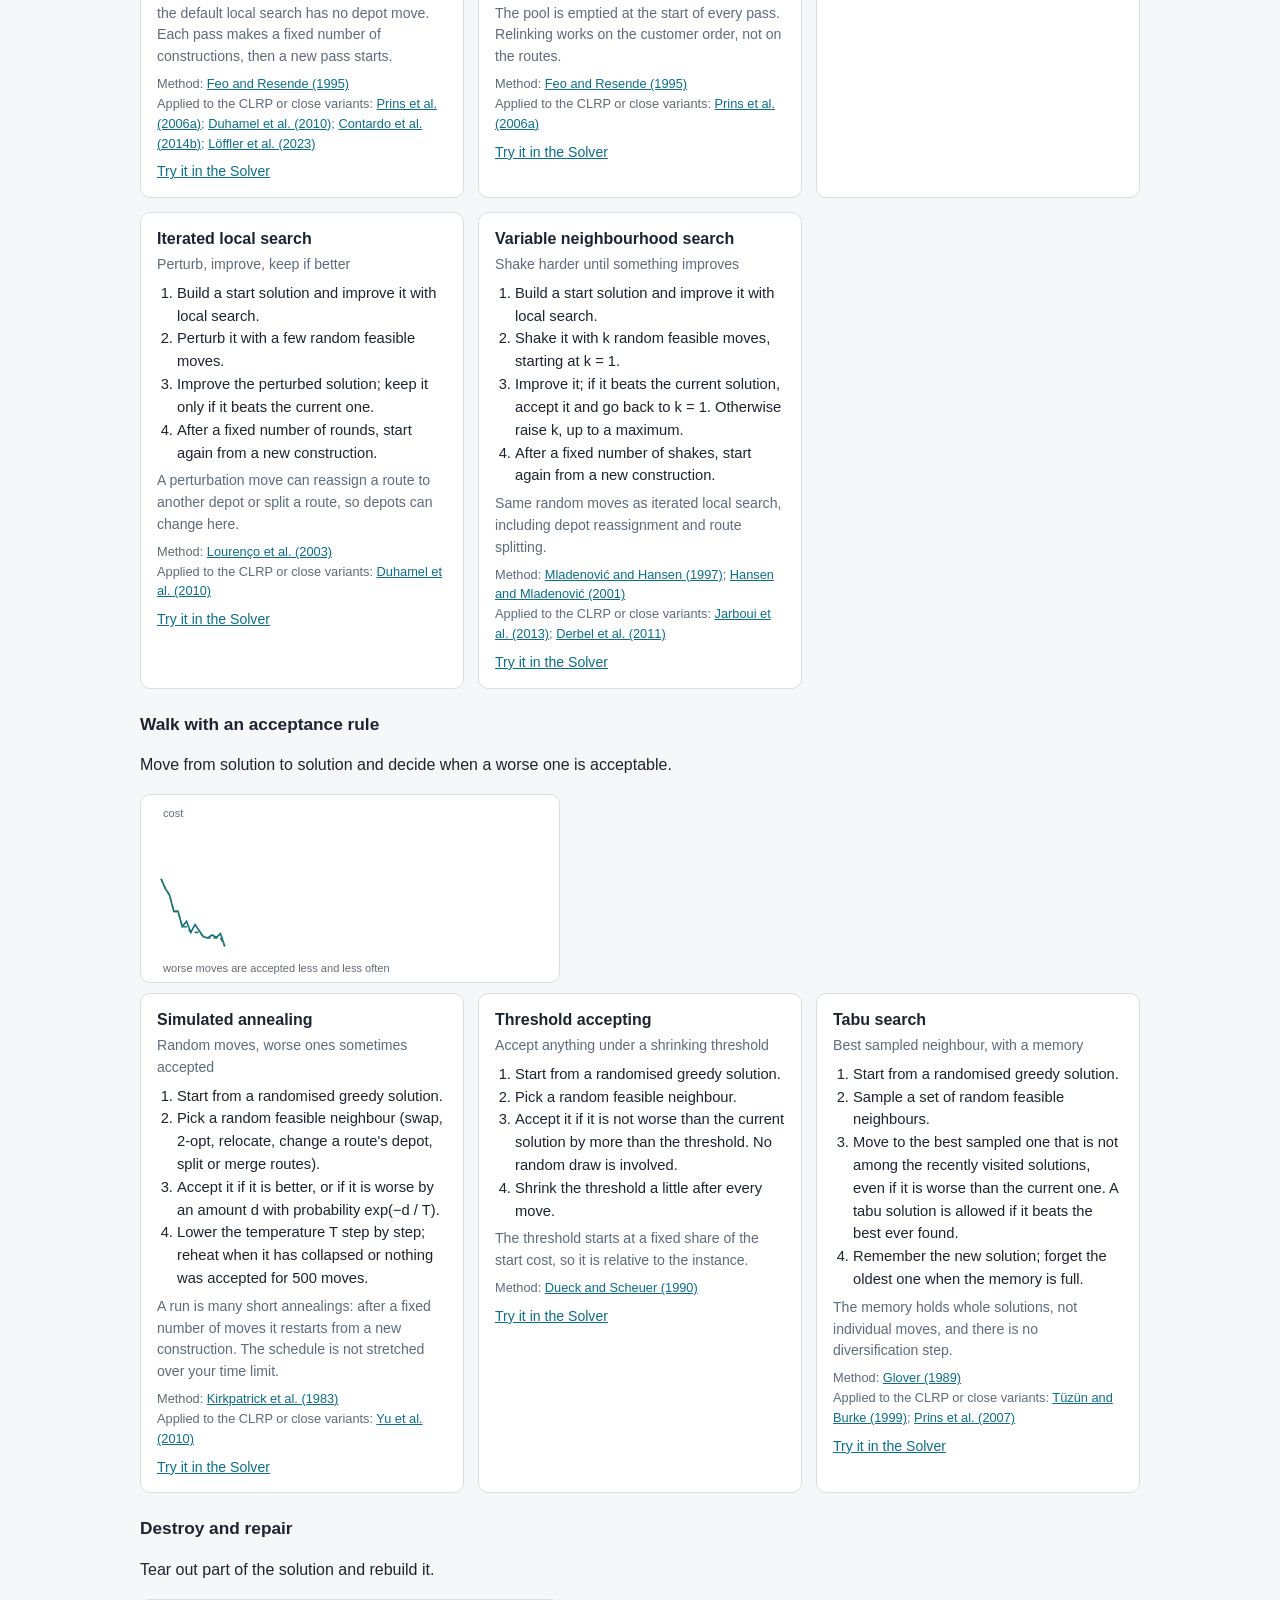
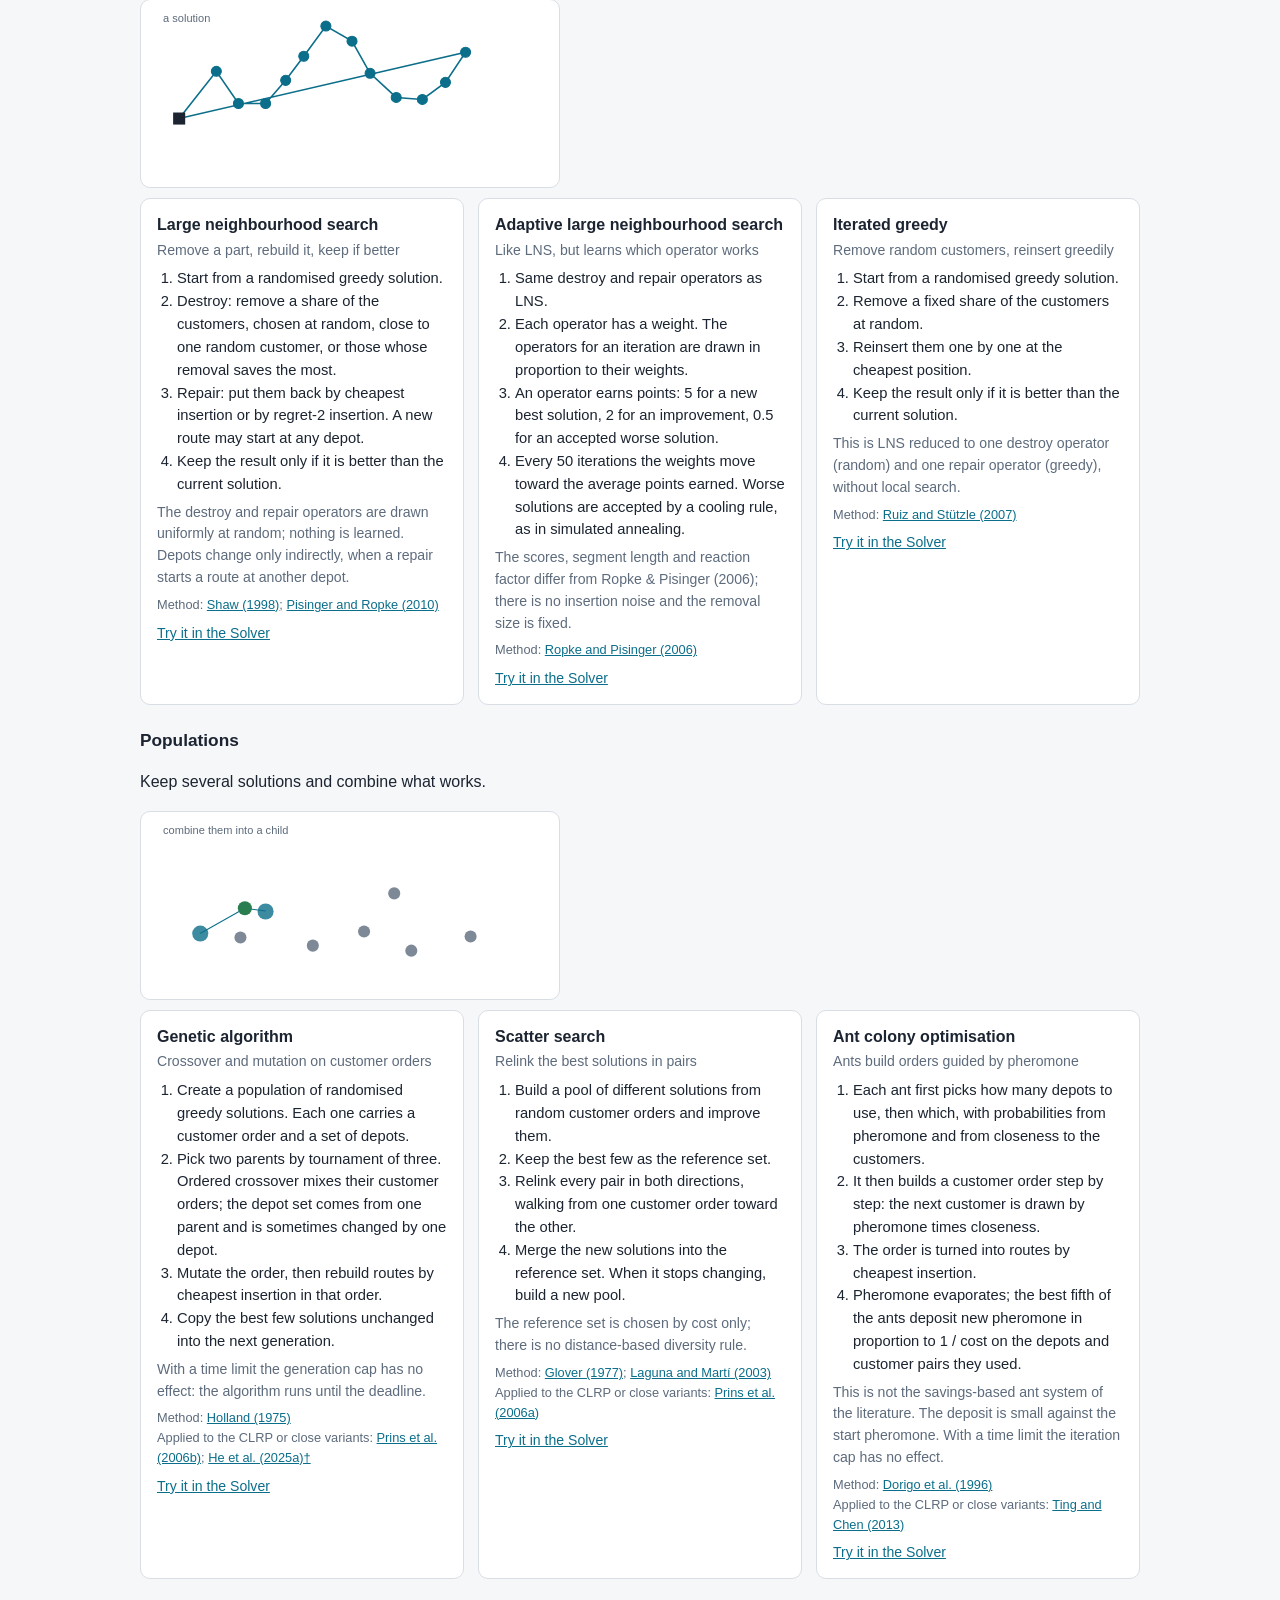
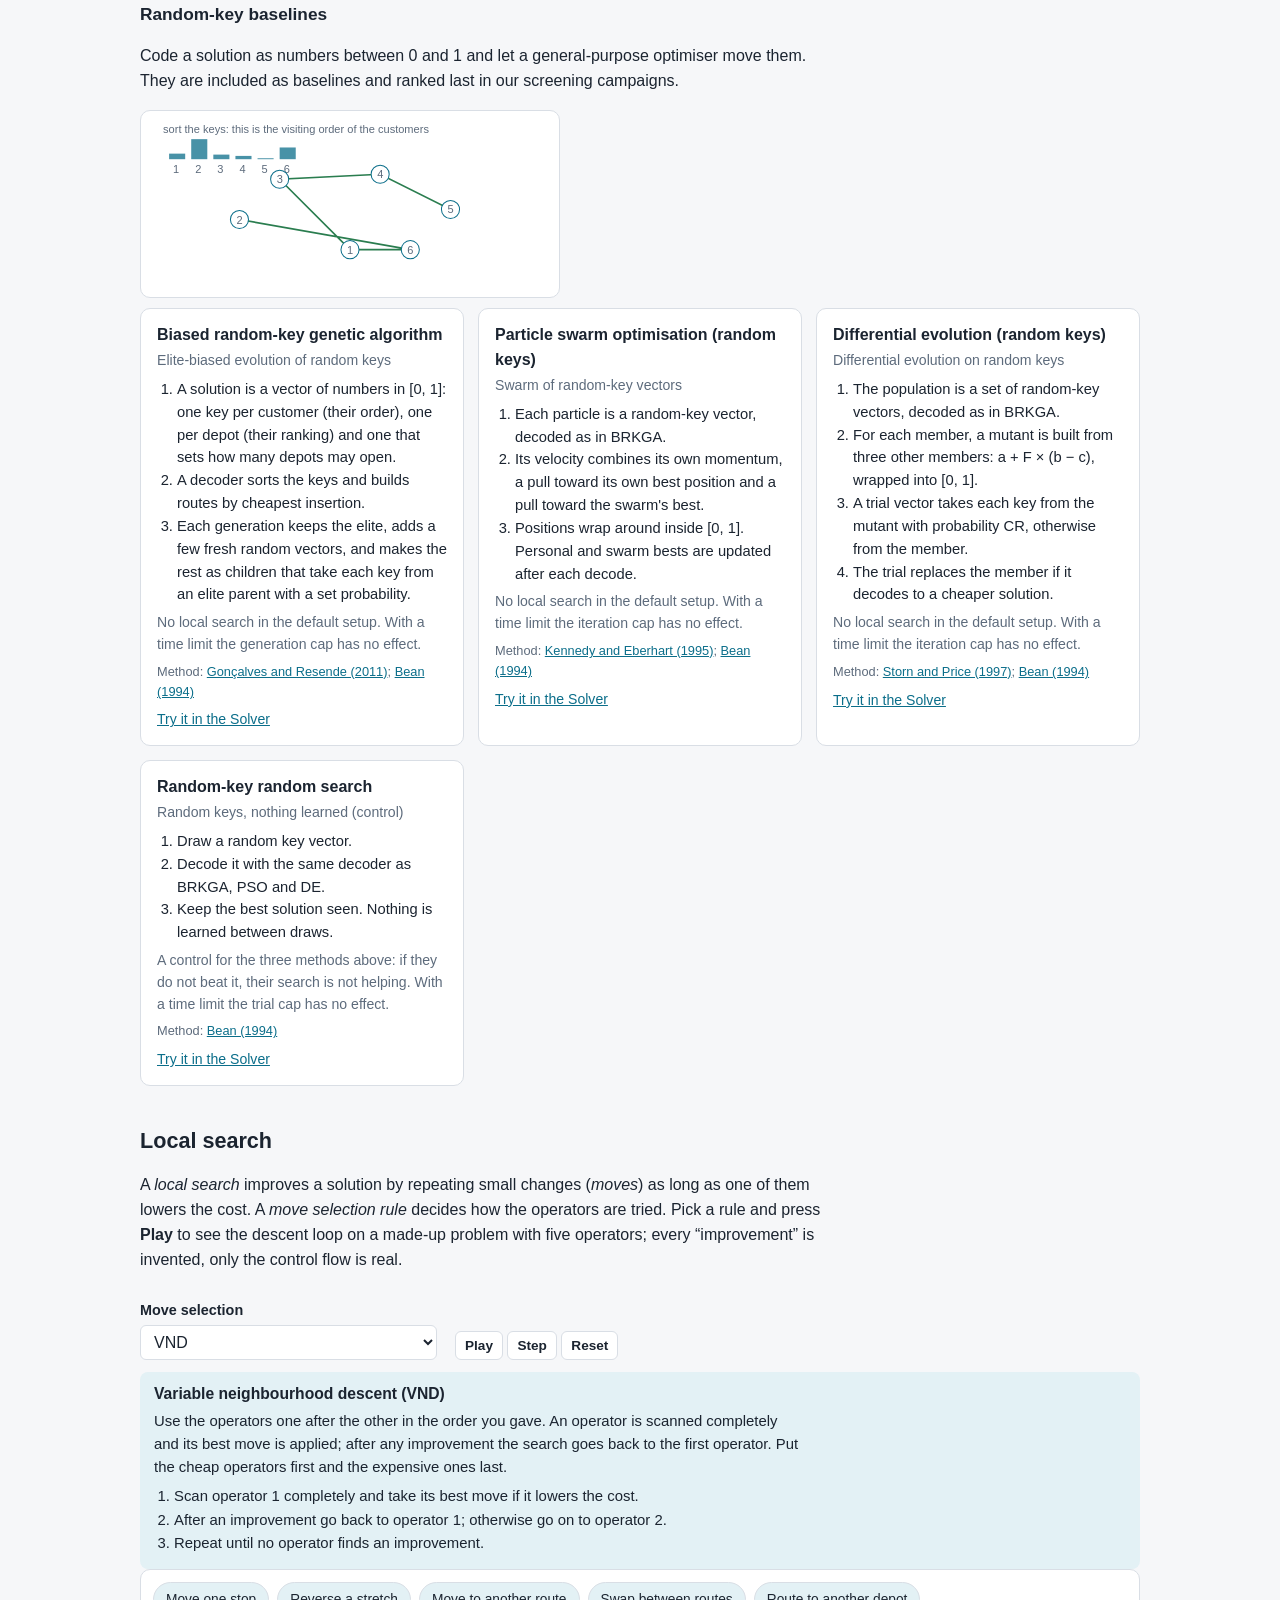
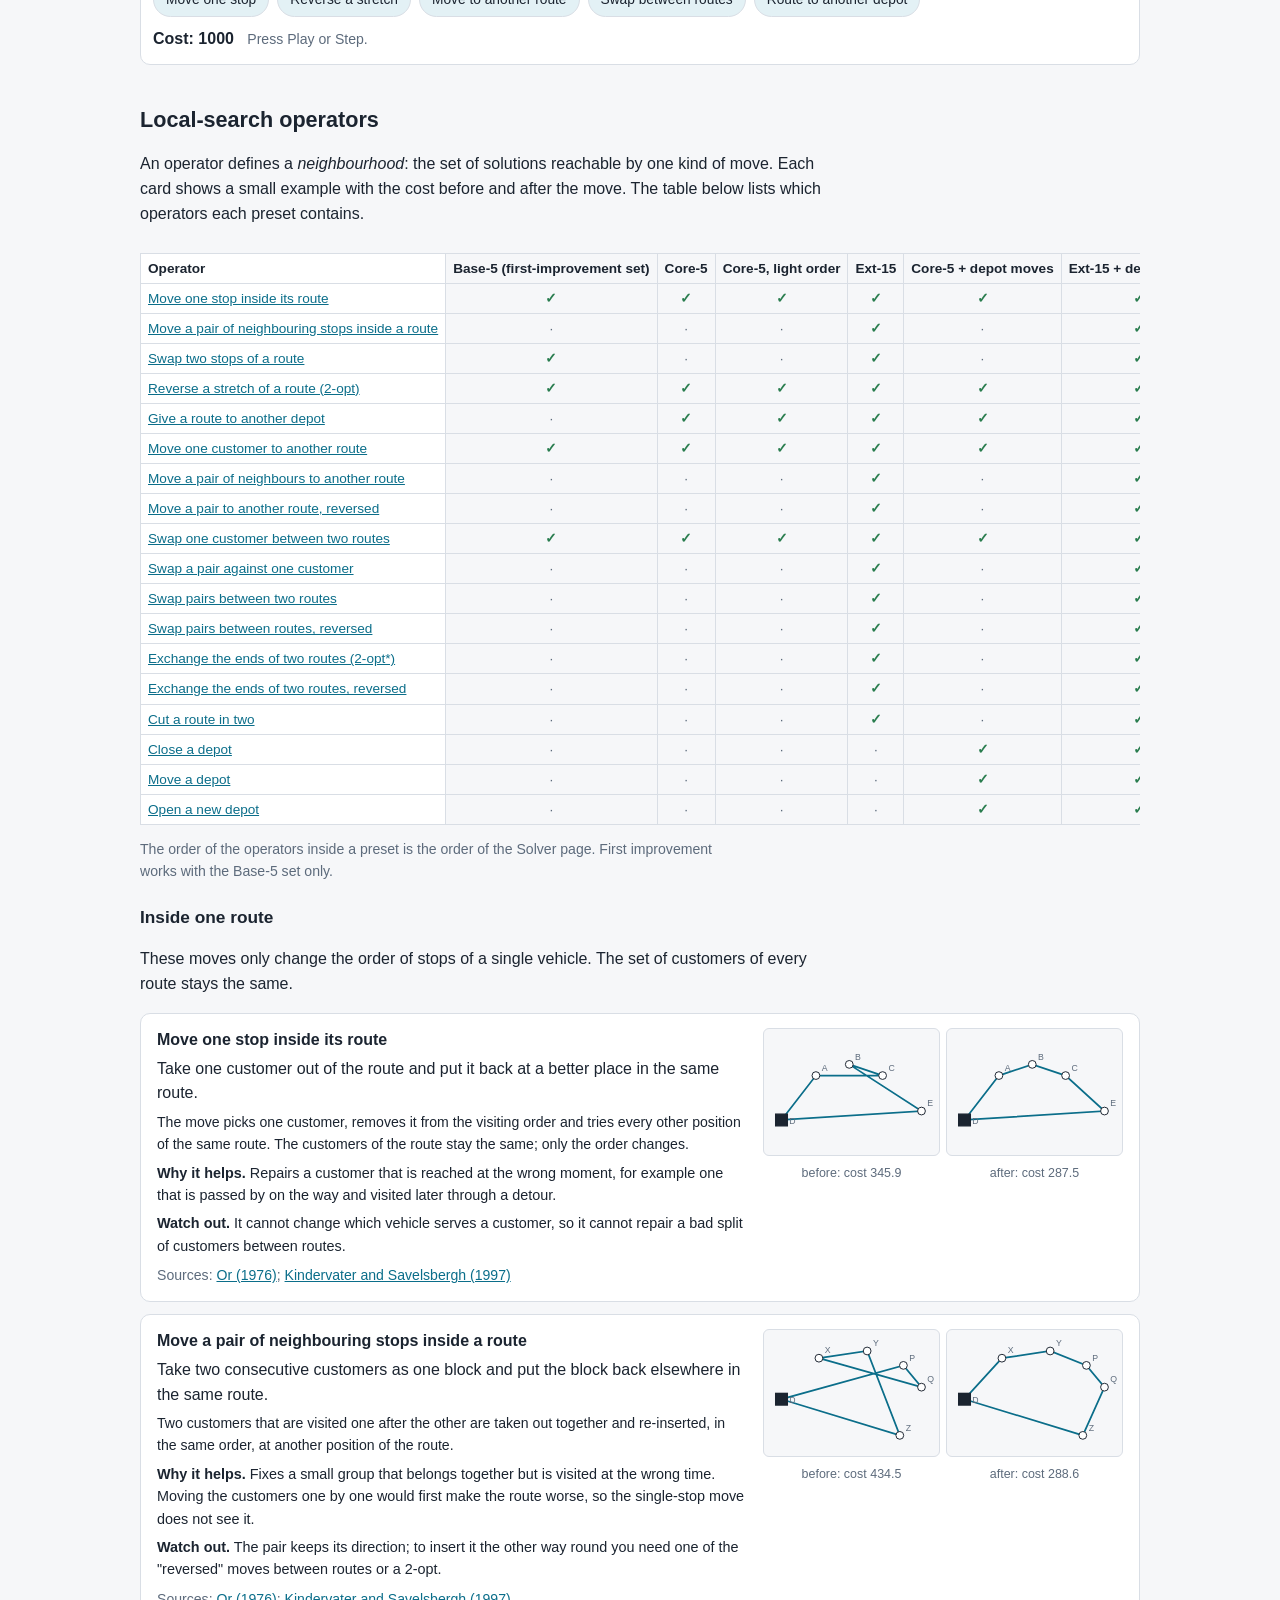
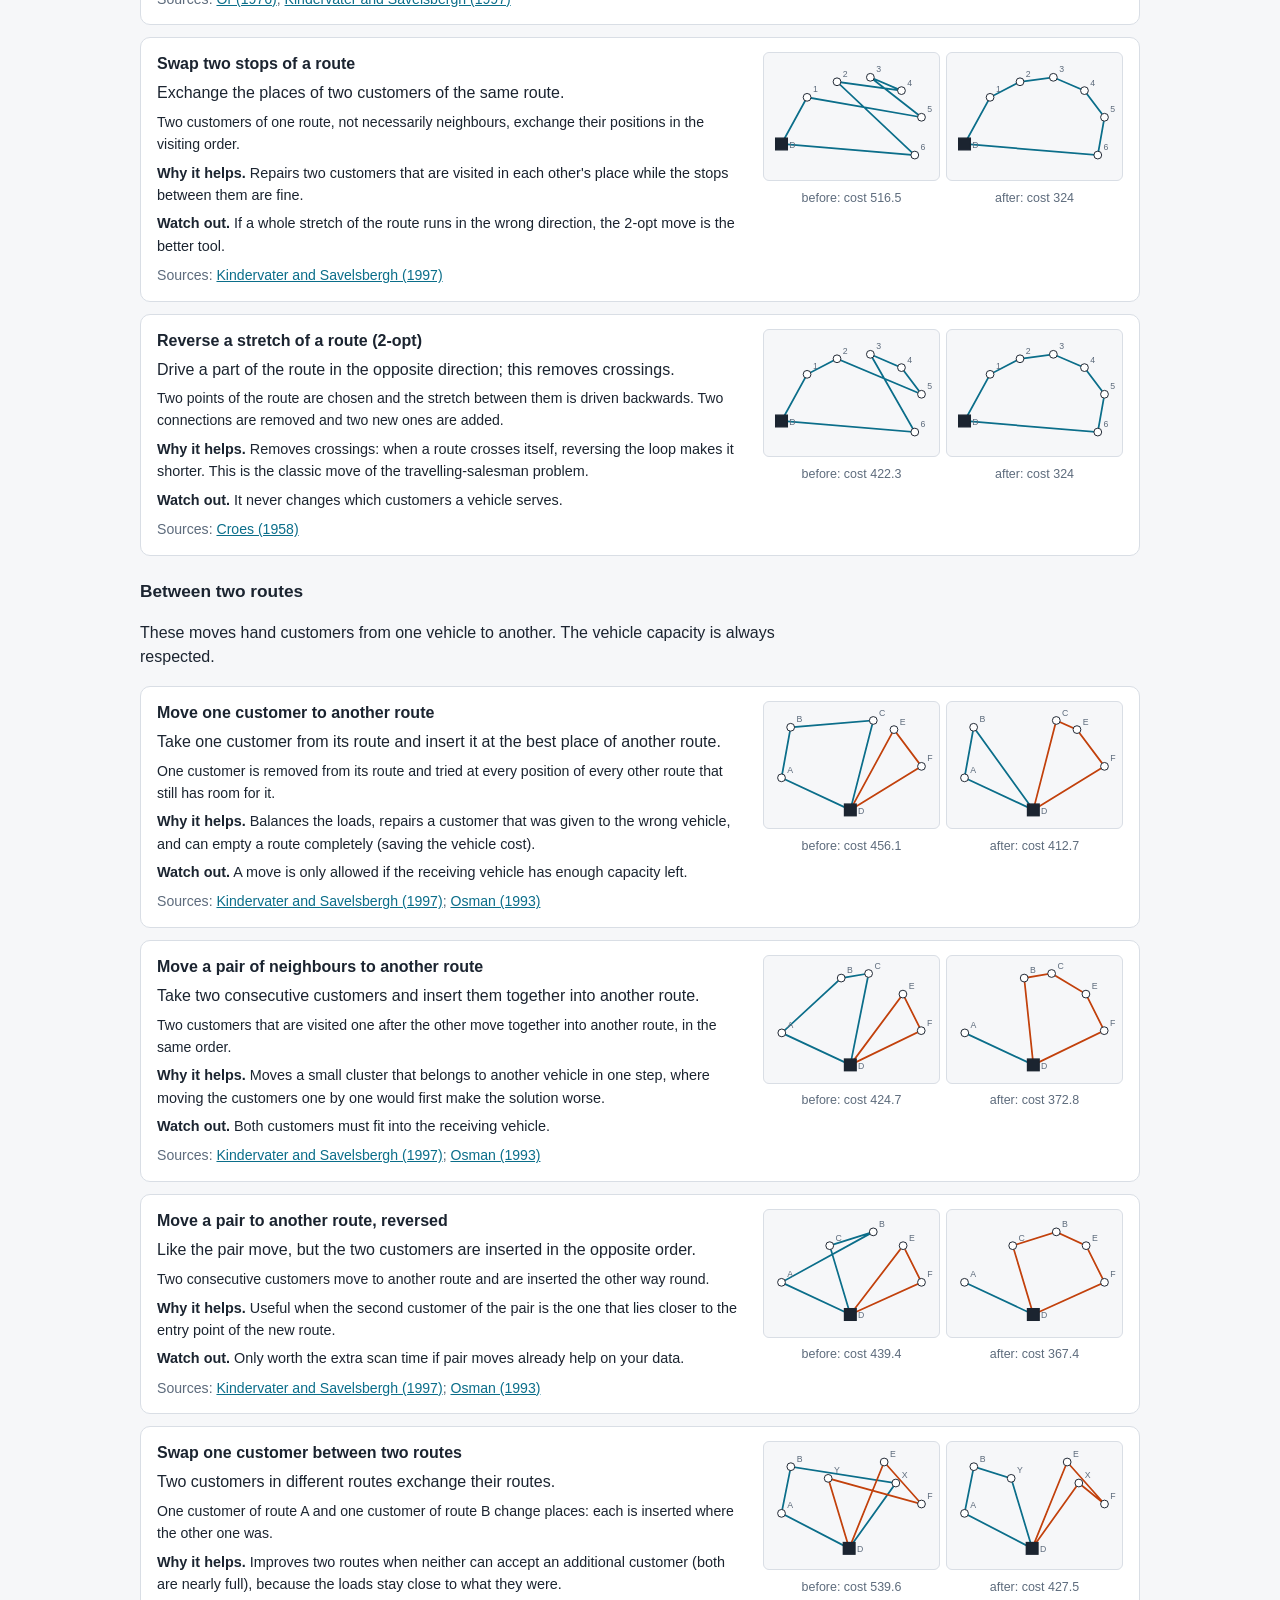
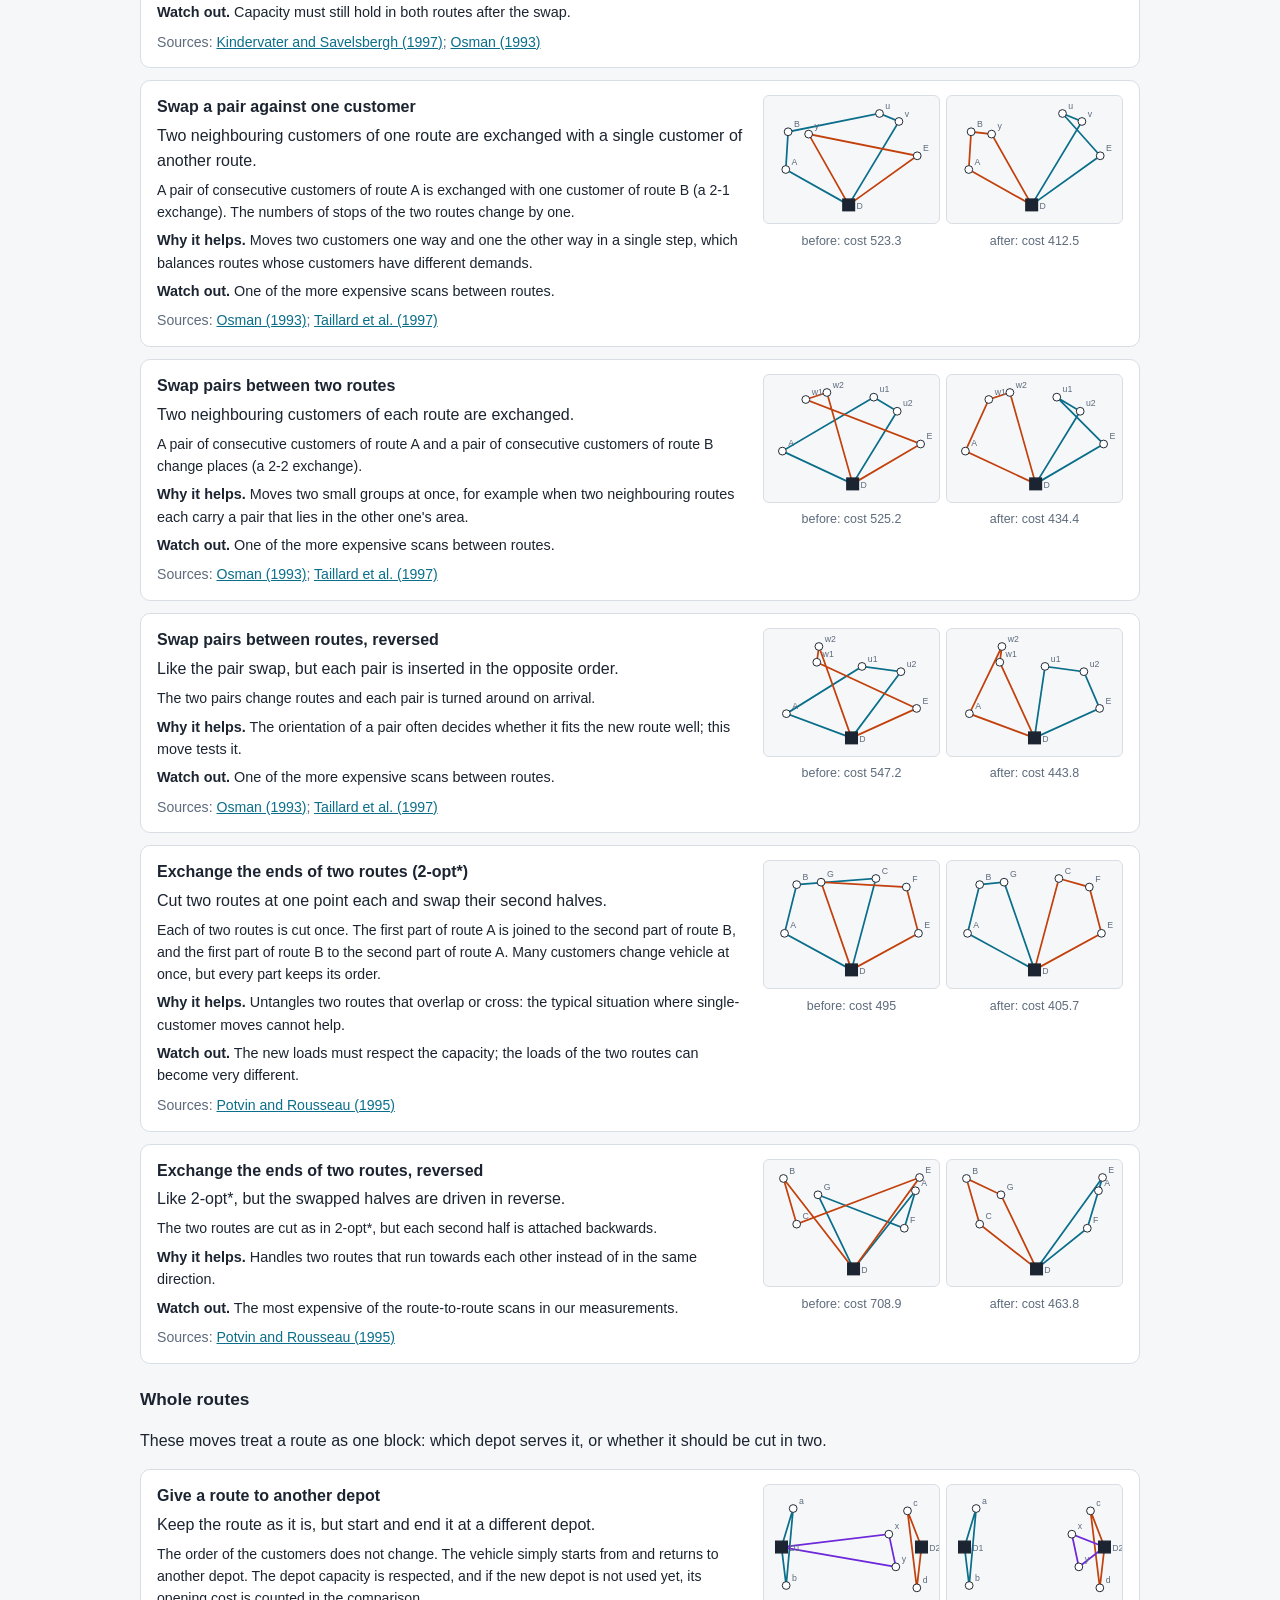
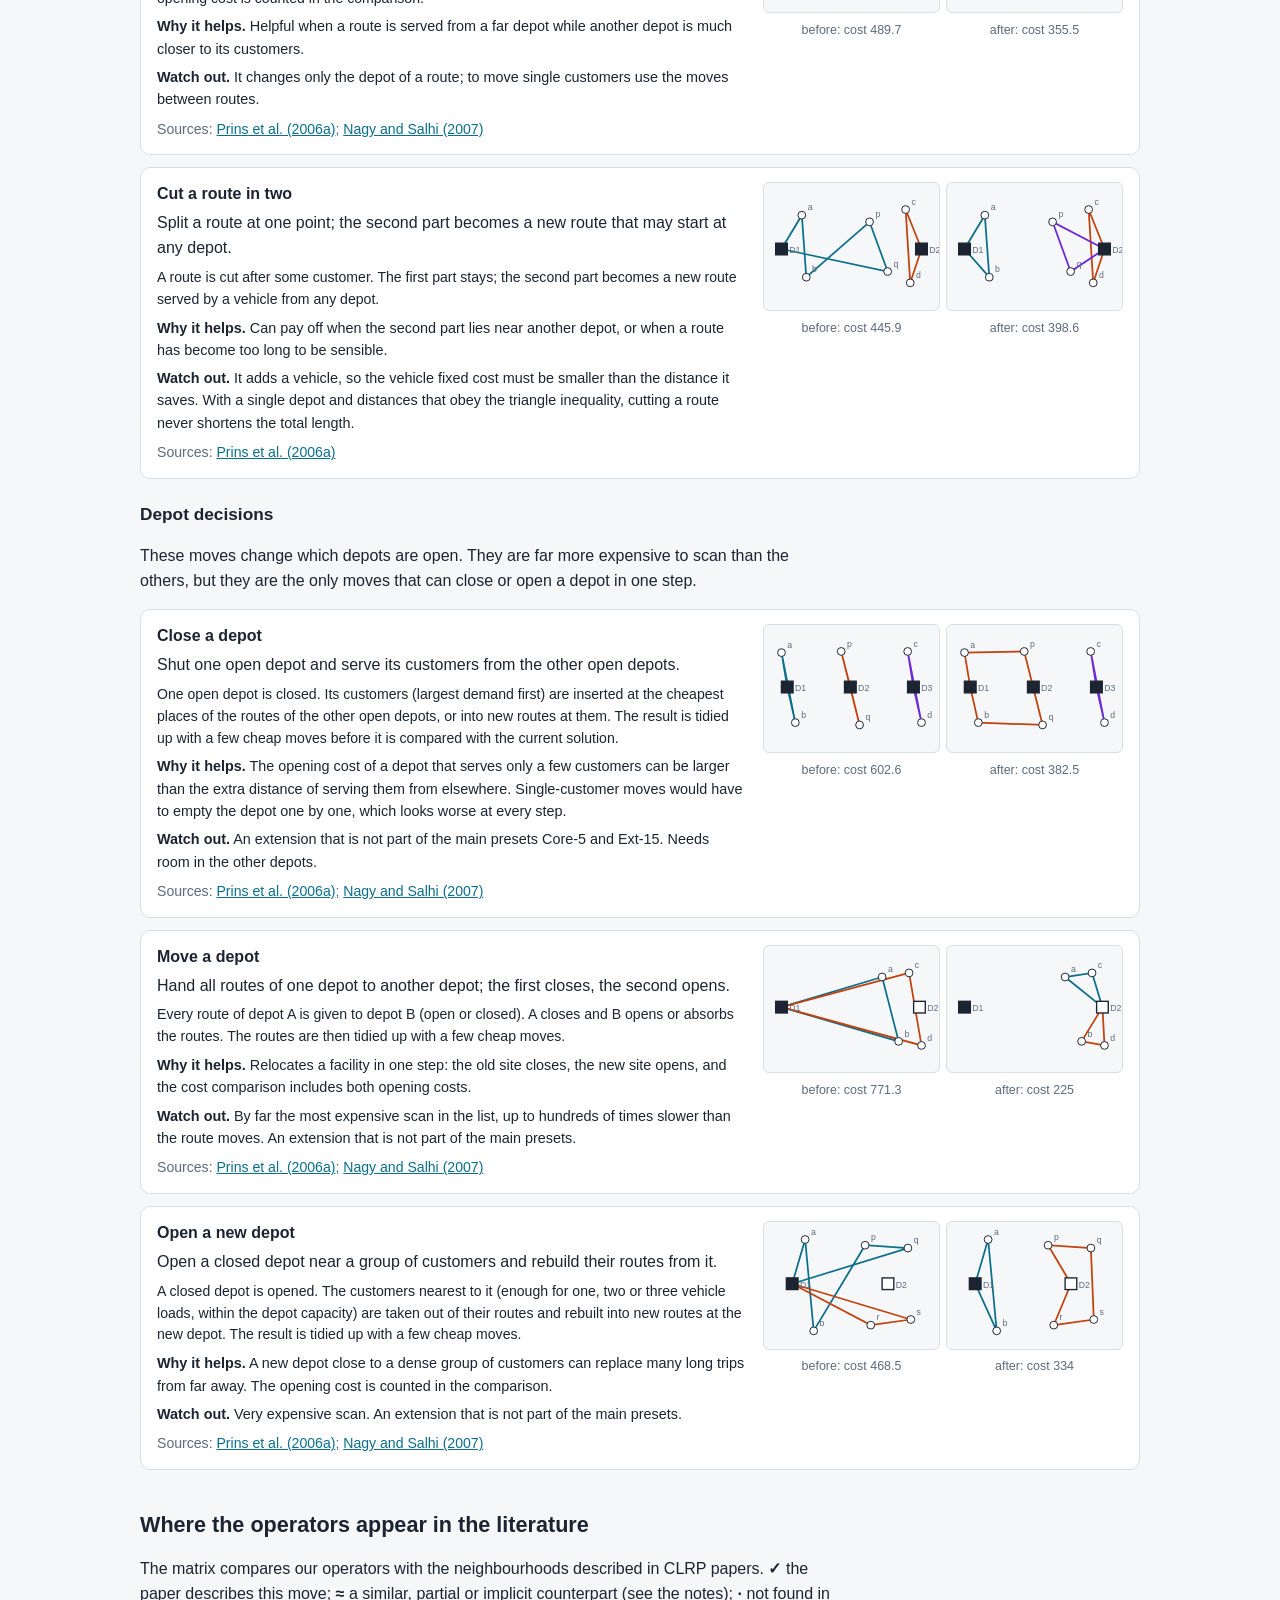
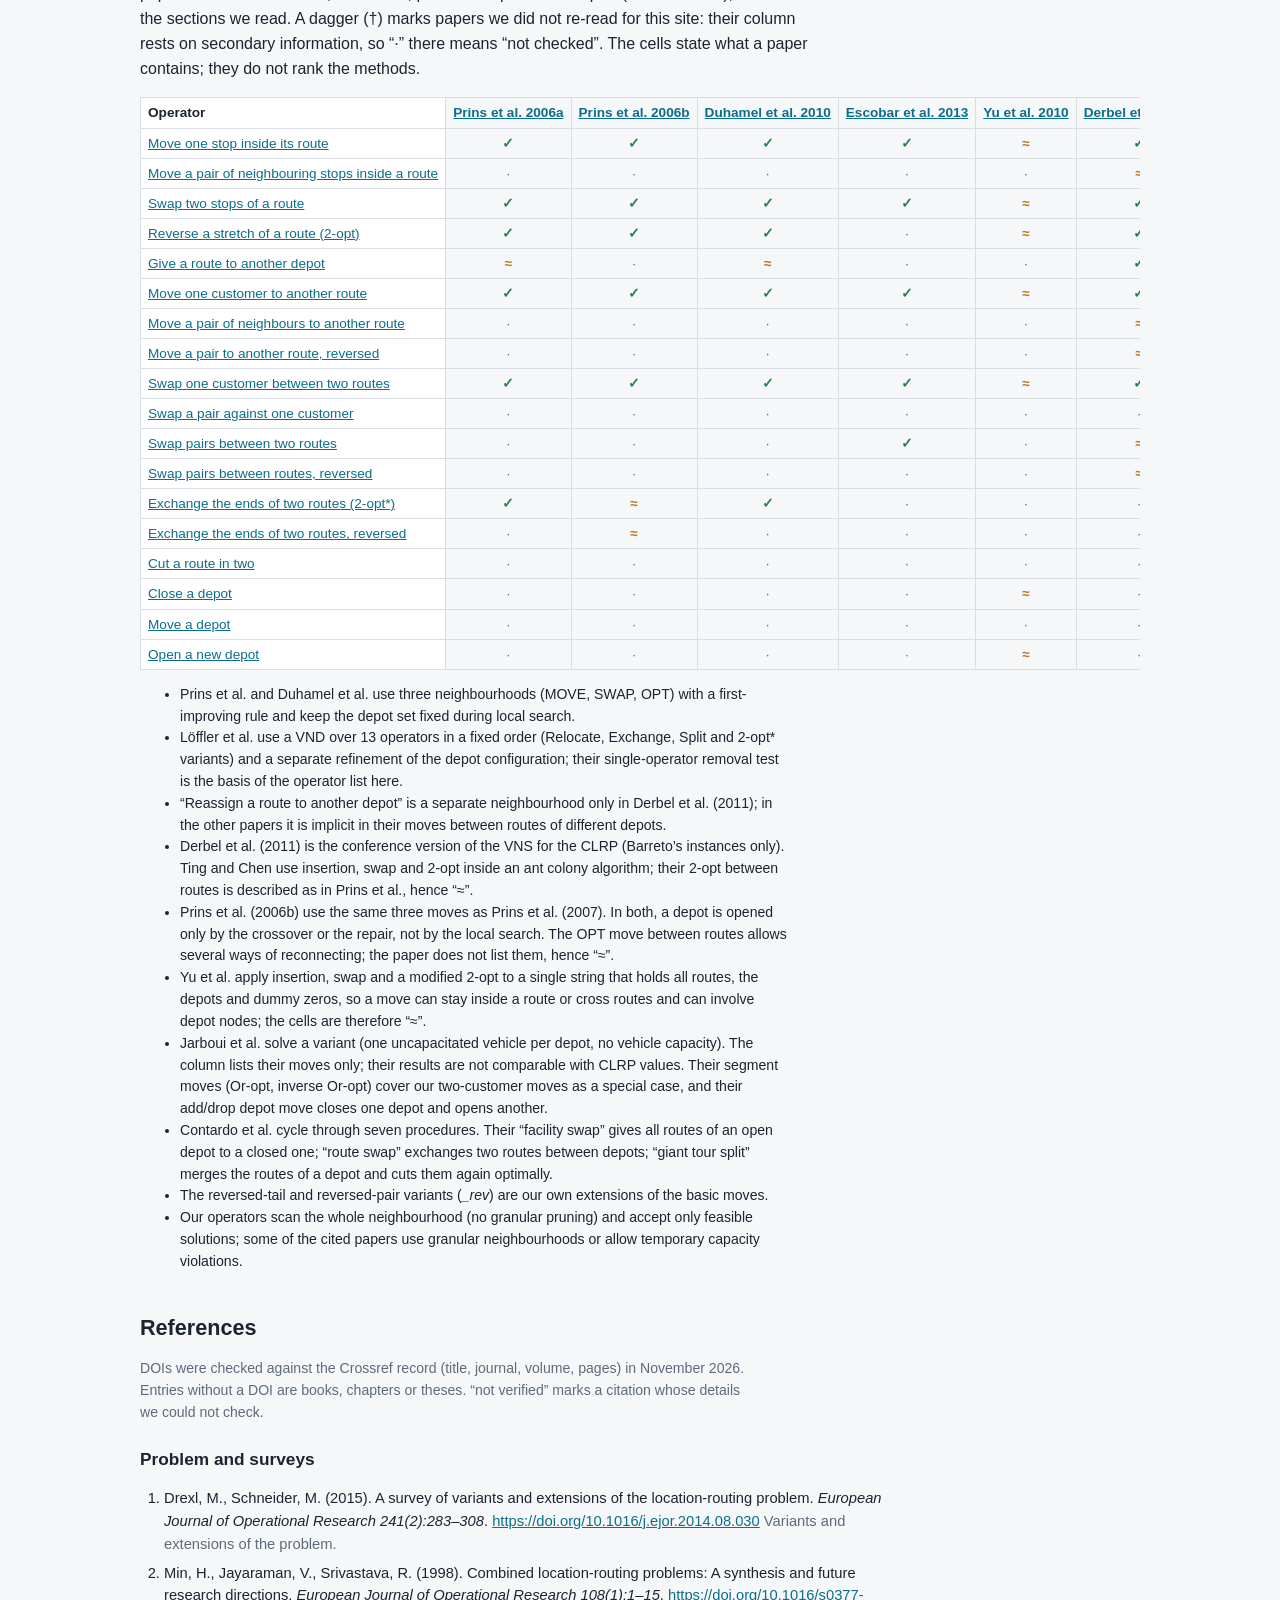
==== commit 49be1964: "Literature: Ting and Chen 2013 read; Derbel et al. 2011 added; matrix columns - Ting and Chen 2013 (" ====
--- a/learn.html
+++ b/learn.html
@@ -87,7 +87,8 @@
 <ul class="small" id="matrix-notes">
   <li>Prins et al. and Duhamel et al. use three neighbourhoods (MOVE, SWAP, OPT) with a first-improving rule and keep the depot set fixed during local search.</li>
   <li>Löffler et al. use a VND over 13 operators in a fixed order (Relocate, Exchange, Split and 2-opt* variants) and a separate refinement of the depot configuration; their single-operator removal test is the basis of the operator list here.</li>
-  <li>“Reassign a route to another depot” has no separate counterpart in these papers; the reassignment of trips to depots is implicit in their 2-opt move between routes of different depots.</li>
+  <li>“Reassign a route to another depot” is a separate neighbourhood only in Derbel et al. (2011); in the other papers it is implicit in their moves between routes of different depots.</li>
+  <li>Derbel et al. (2011) is the conference version of the VNS for the CLRP (Barreto’s instances only). Ting and Chen use insertion, swap and 2-opt inside an ant colony algorithm; their 2-opt between routes is described as in Prins et al., hence “≈”.</li>
   <li>Prins et al. (2006b) use the same three moves as Prins et al. (2007). In both, a depot is opened only by the crossover or the repair, not by the local search. The OPT move between routes allows several ways of reconnecting; the paper does not list them, hence “≈”.</li>
   <li>Yu et al. apply insertion, swap and a modified 2-opt to a single string that holds all routes, the depots and dummy zeros, so a move can stay inside a route or cross routes and can involve depot nodes; the cells are therefore “≈”.</li>
   <li>Jarboui et al. solve a variant (one uncapacitated vehicle per depot, no vehicle capacity). The column lists their moves only; their results are not comparable with CLRP values. Their segment moves (Or-opt, inverse Or-opt) cover our two-customer moves as a special case, and their add/drop depot move closes one depot and opens another.</li>
--- a/css/site.css
+++ b/css/site.css
@@ -75,7 +75,7 @@
 table.lit { width: 100%; border-collapse: collapse; font-size: .85rem; margin: 10px 0; display: block; overflow-x: auto; }
 table.lit th, table.lit td { border: 1px solid var(--line); padding: 4px 7px; text-align: center; white-space: nowrap; } table.lit th:first-child, table.lit td:first-child { text-align: left; position: sticky; left: 0; background: var(--card); }
 table.lit td.y { color: var(--ok); font-weight: 700; } table.lit td.p { color: var(--warn); font-weight: 700; } table.lit td.n { color: var(--muted); }
-ol.refs { padding-left: 24px; font-size: .92rem; } ol.refs li { margin: 6px 0; max-width: 90ch; }
+ol.refs { padding-left: 24px; font-size: .92rem; } ol.refs li { margin: 6px 0; max-width: 90ch; overflow-wrap: anywhere; }
 .jump { display: flex; flex-wrap: wrap; gap: 10px 18px; margin: 10px 0 0; padding: 0; list-style: none; } .jump a { text-decoration: none; font-weight: 600; font-size: .92rem; }
 
 /* Learn page animations and operator pictures */
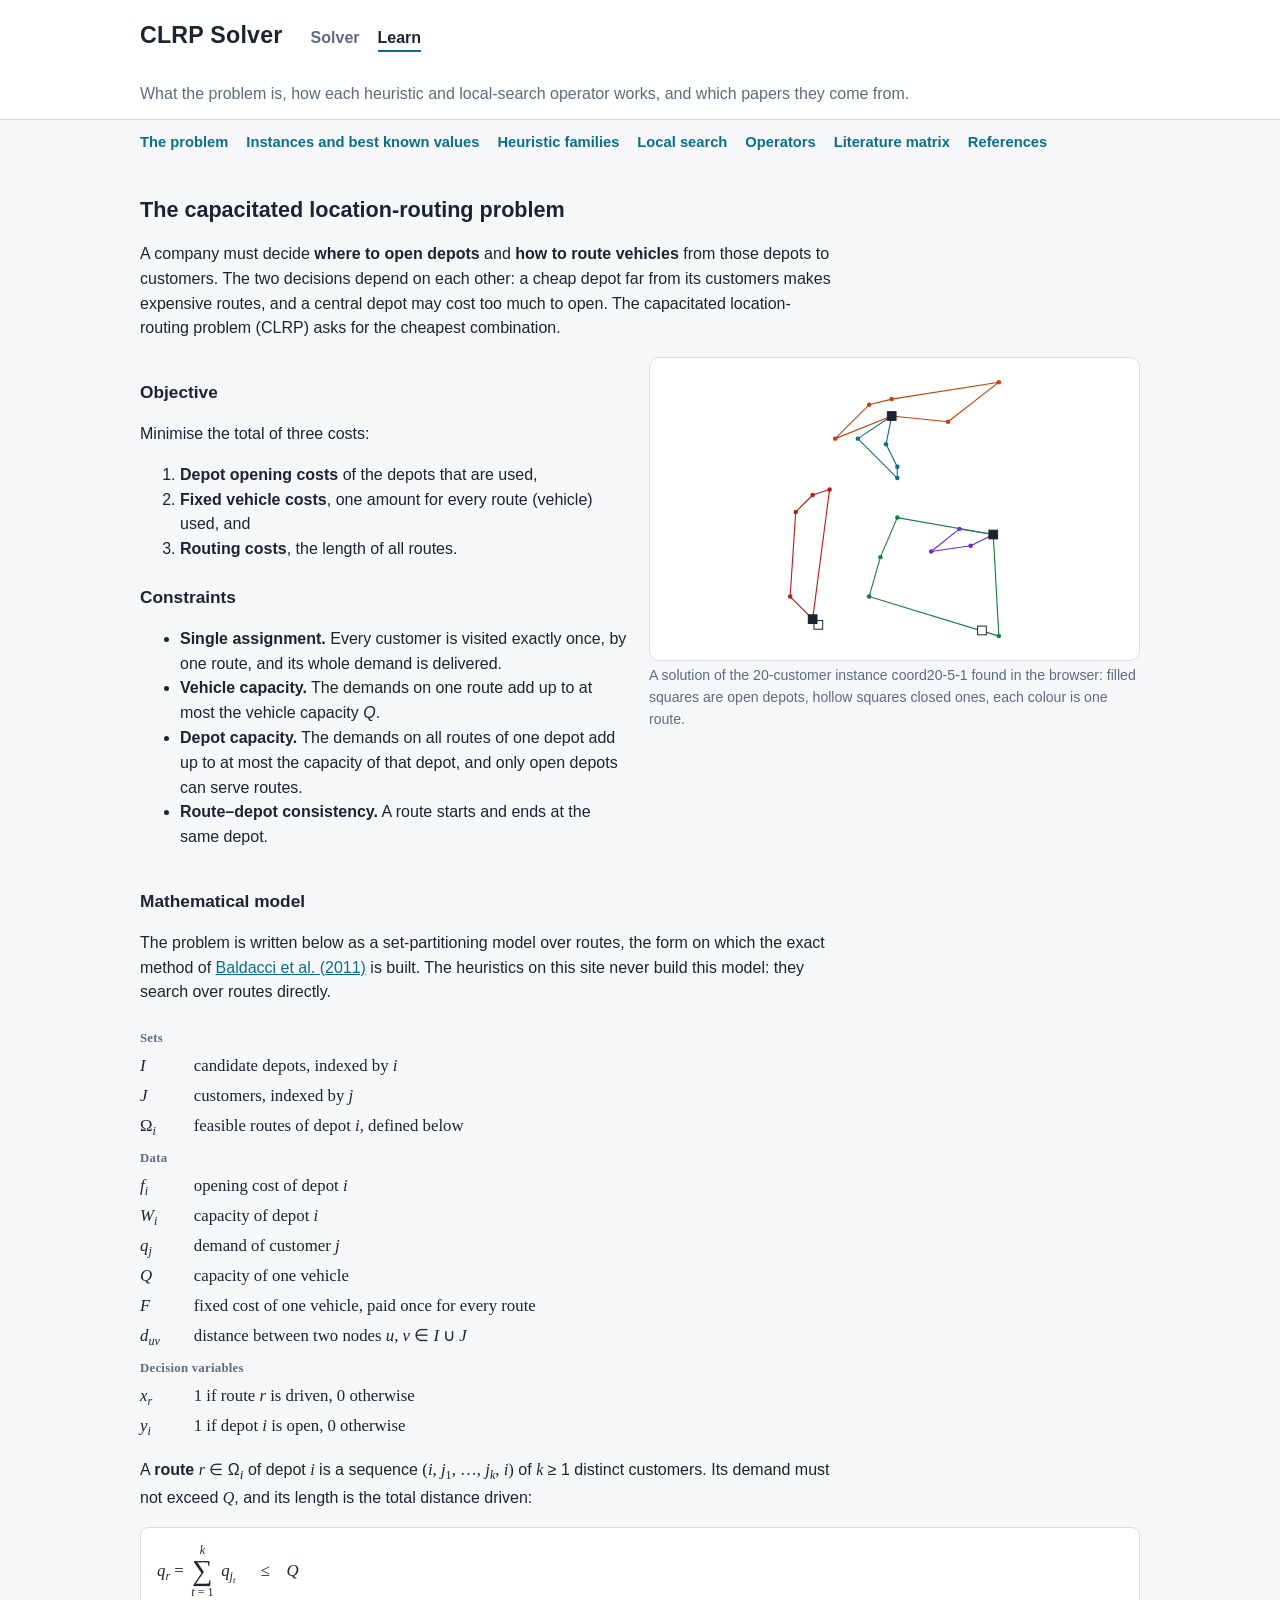
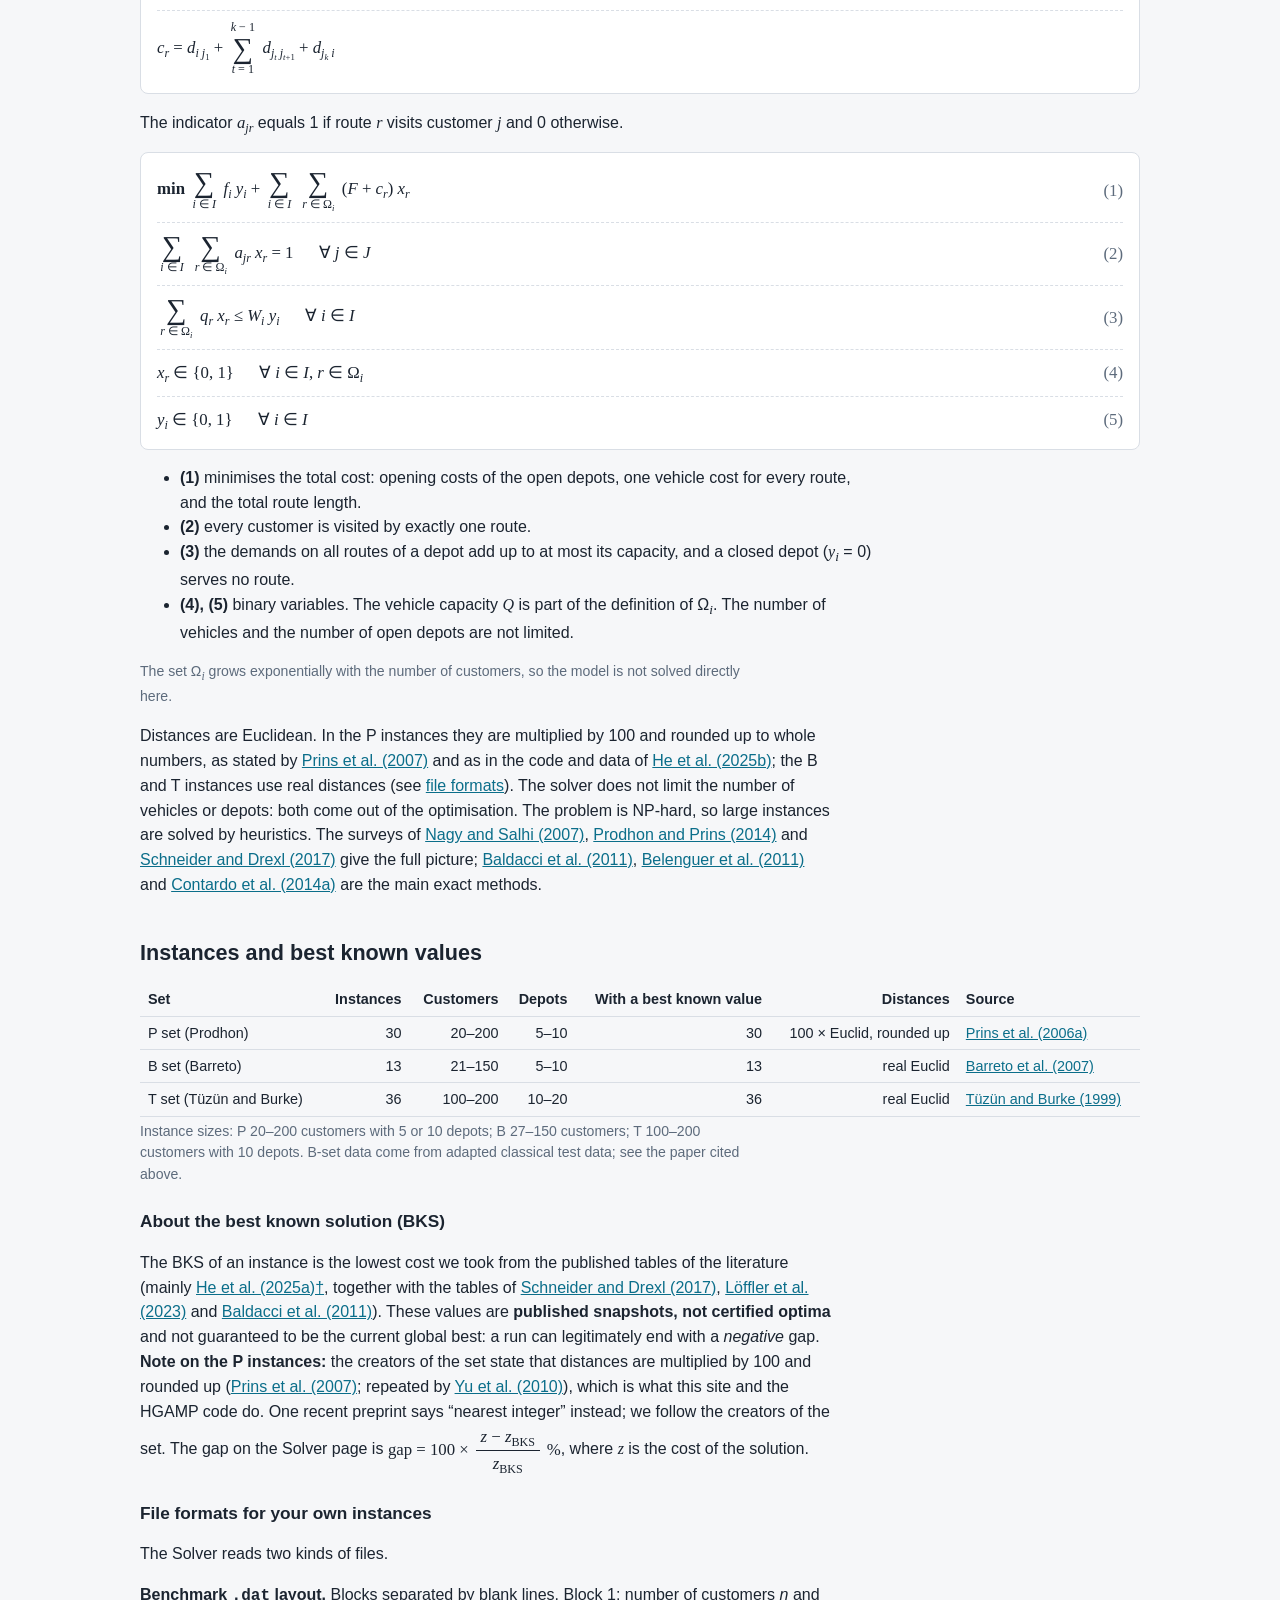
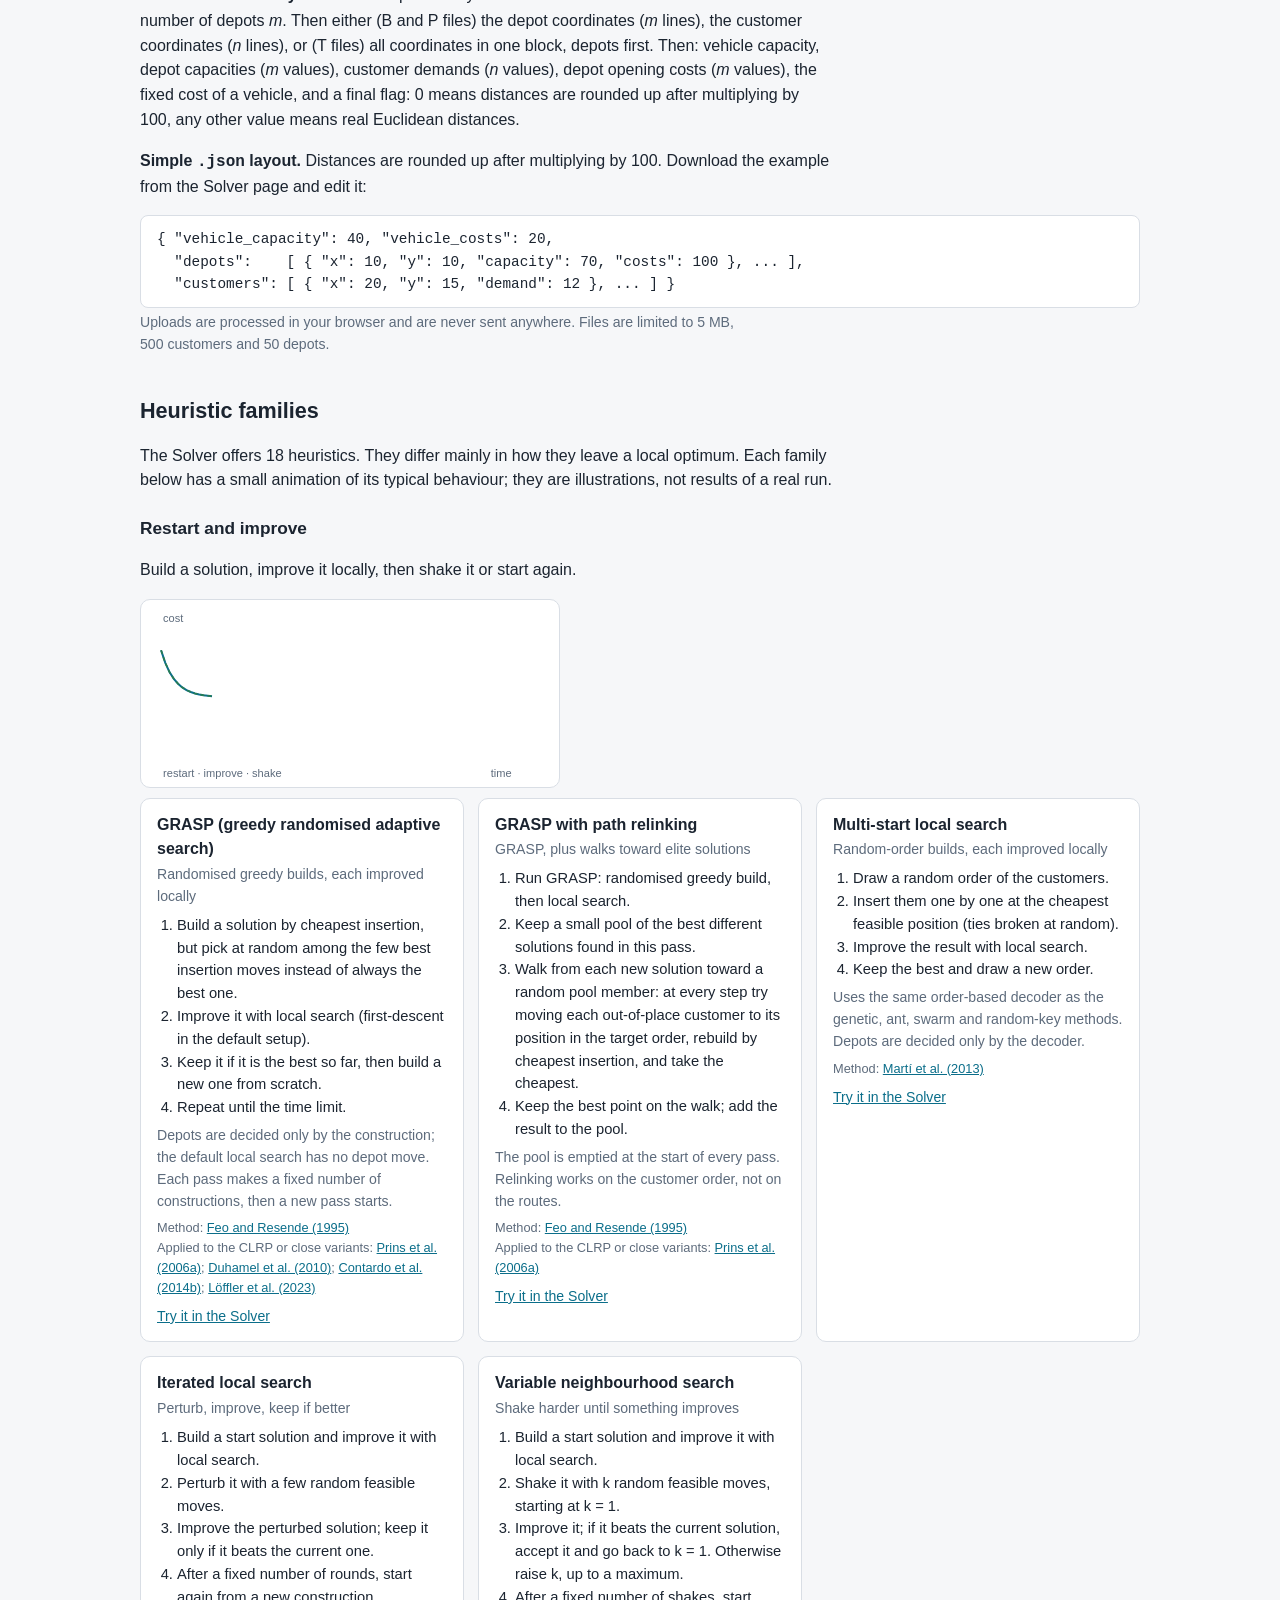
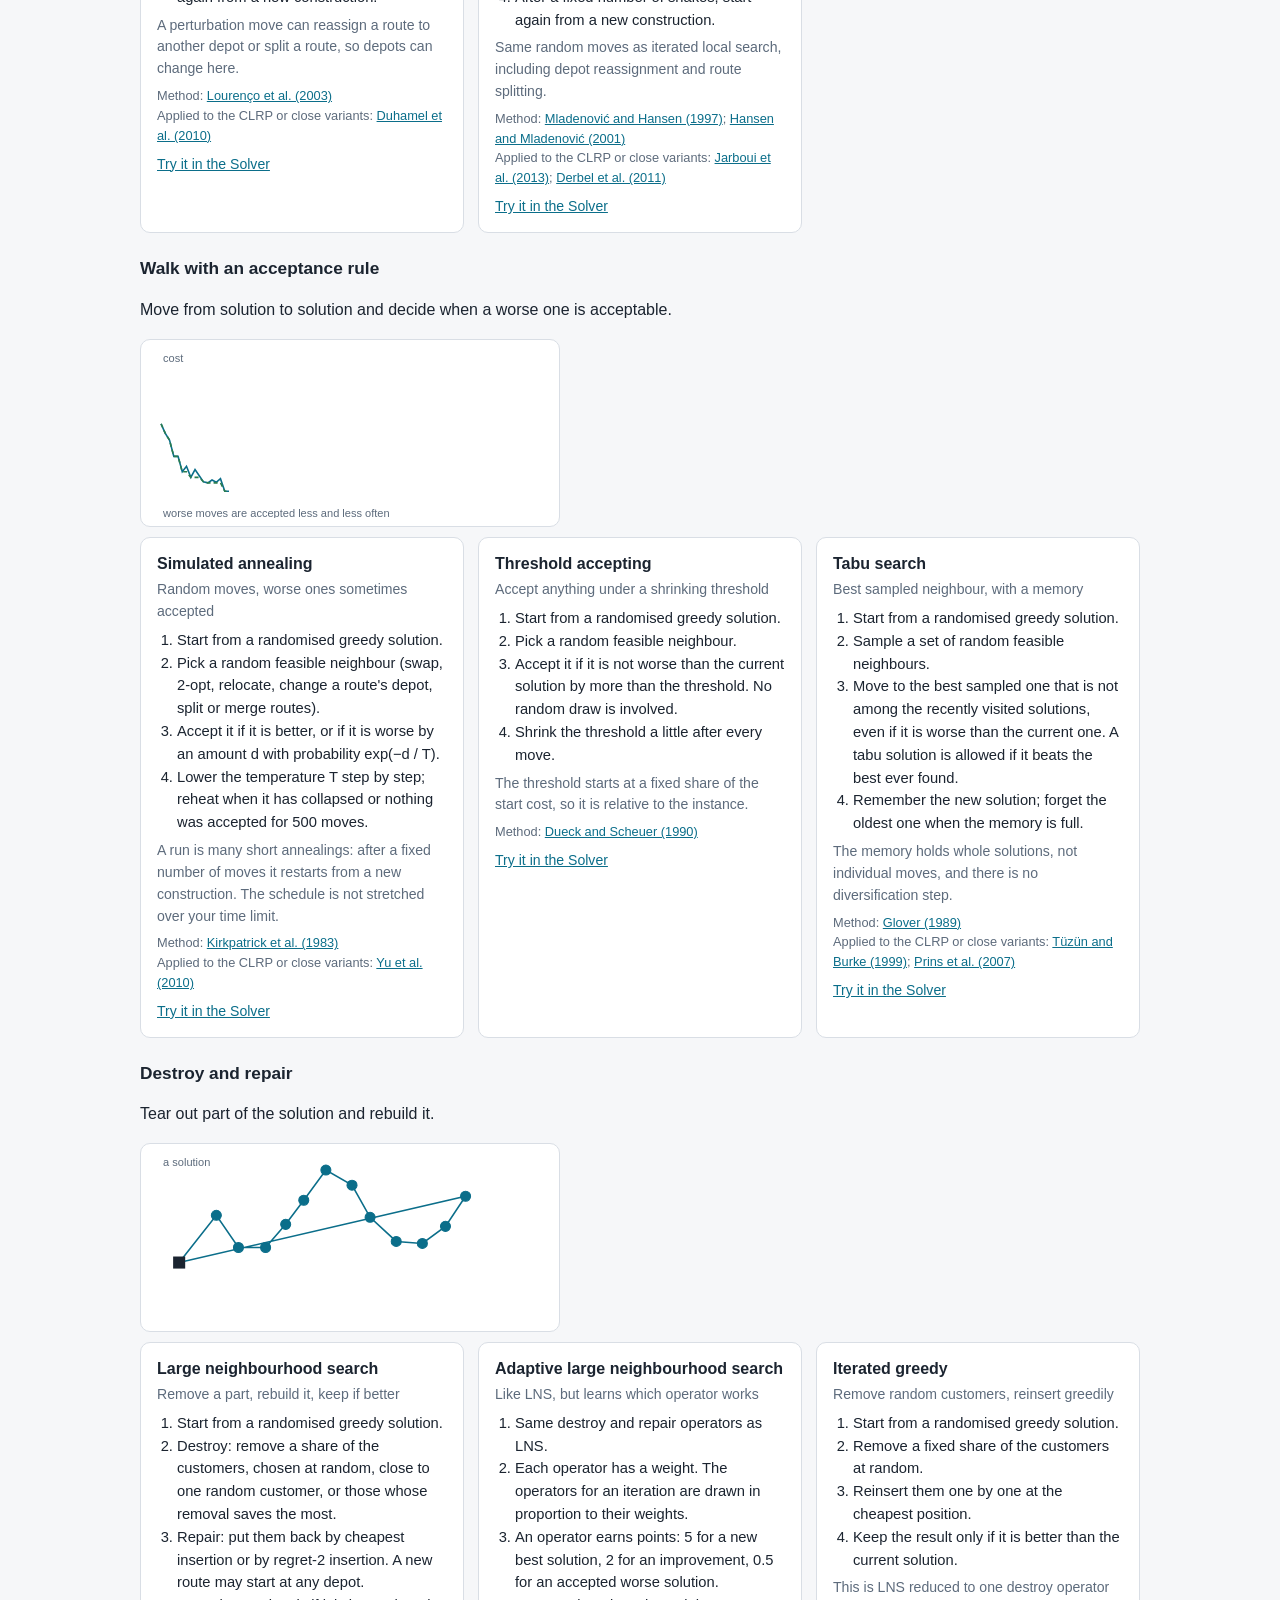
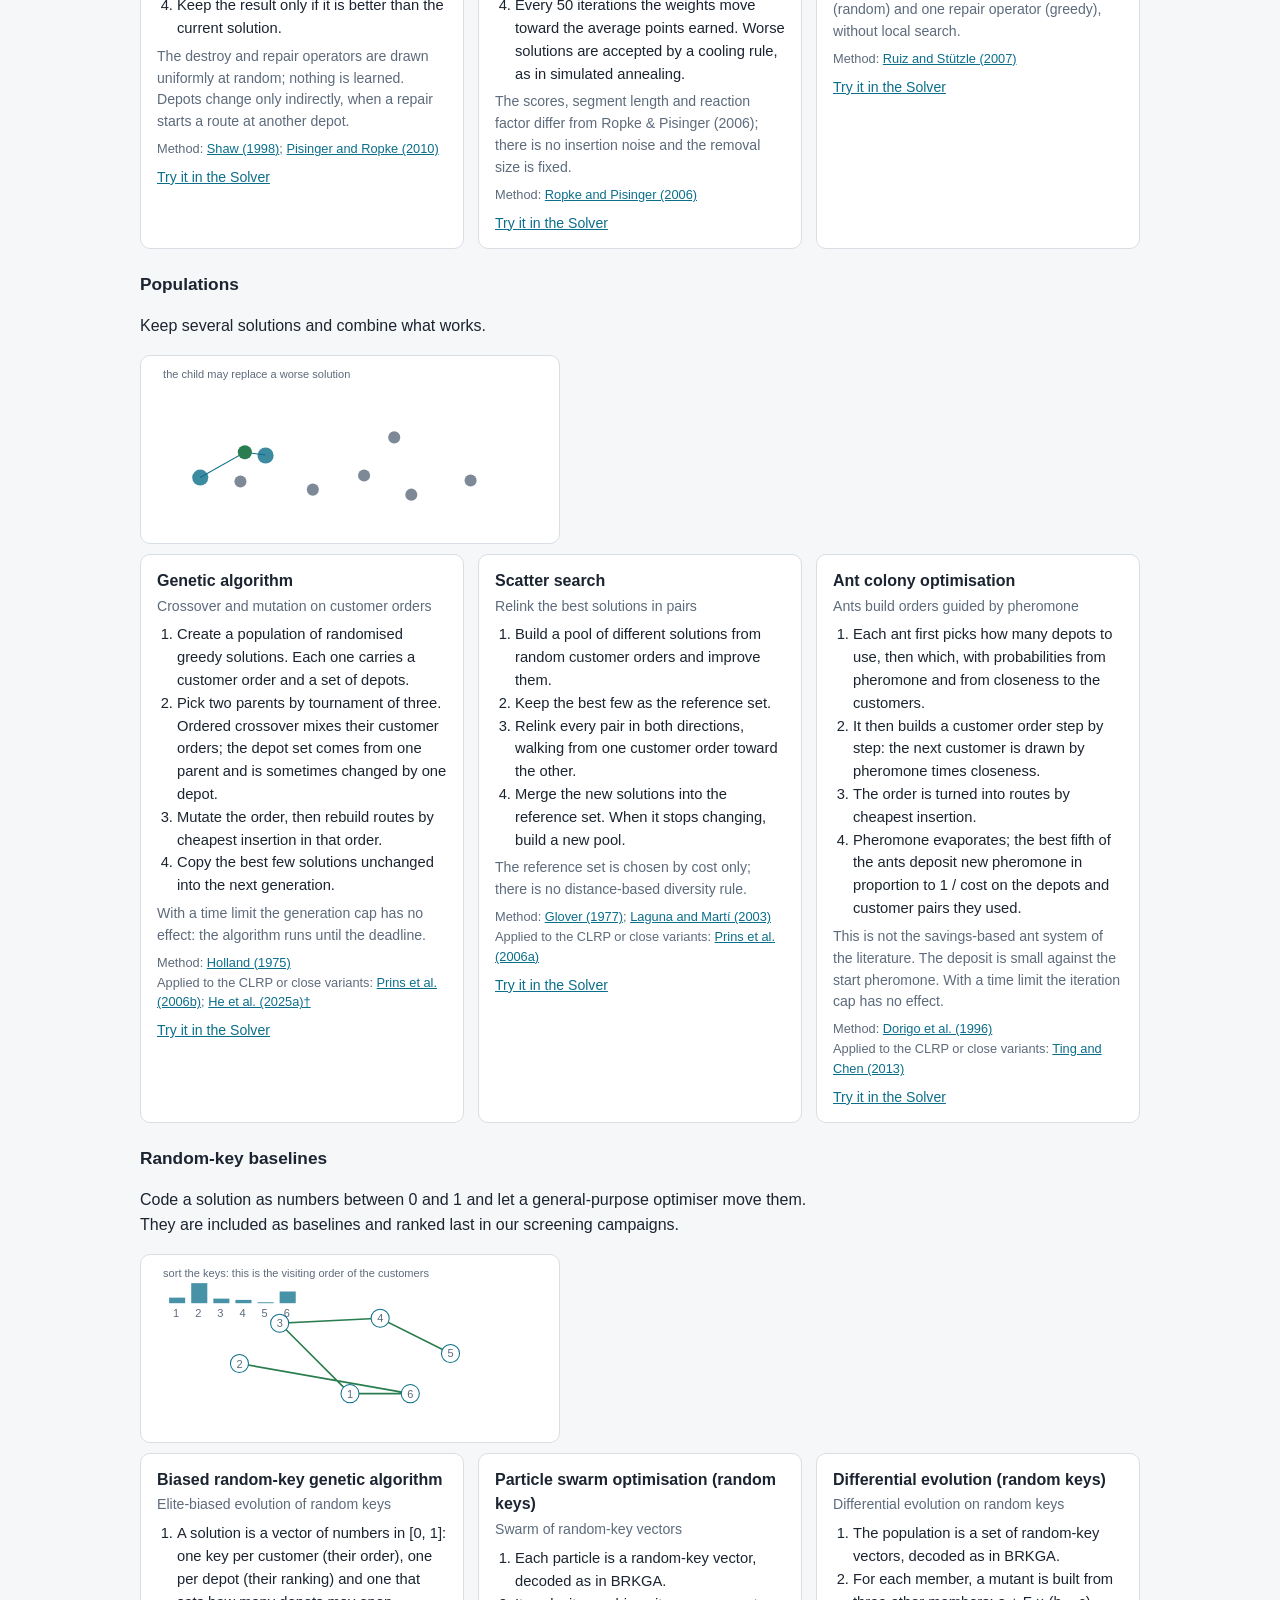
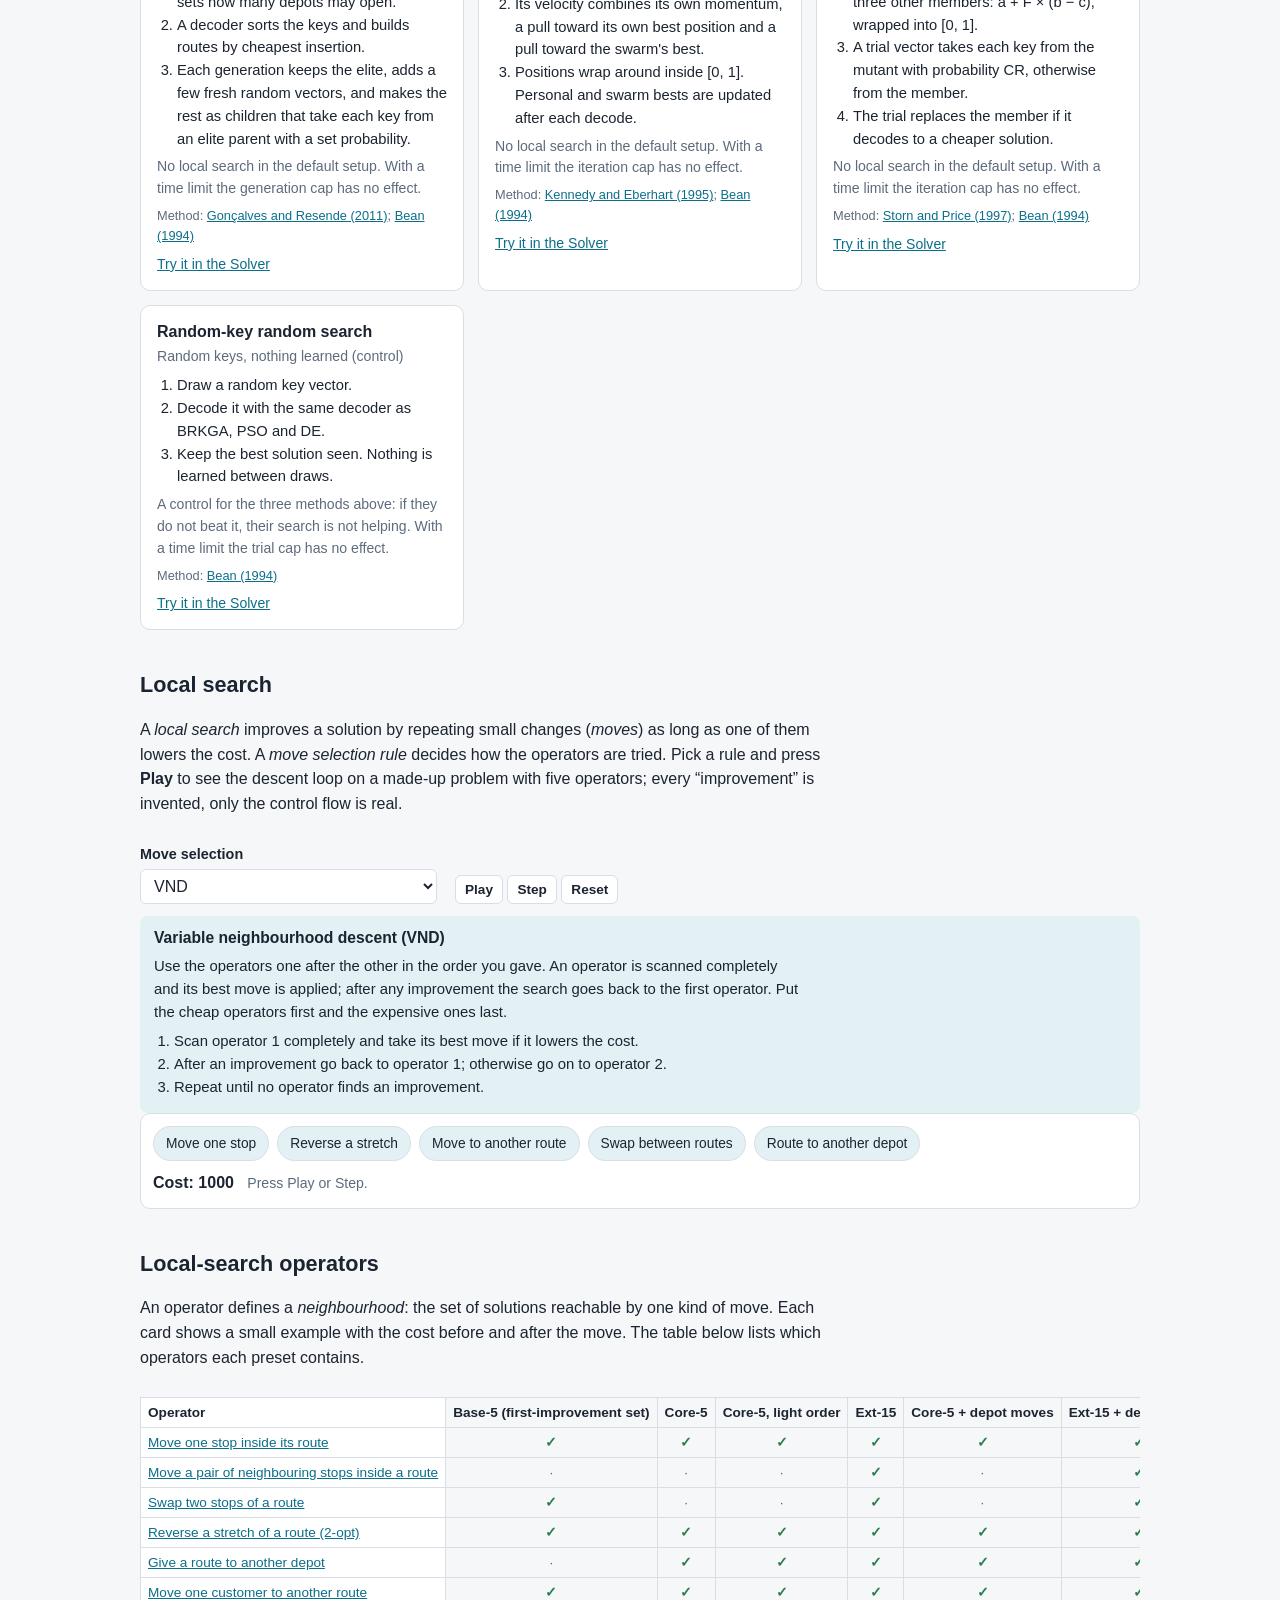
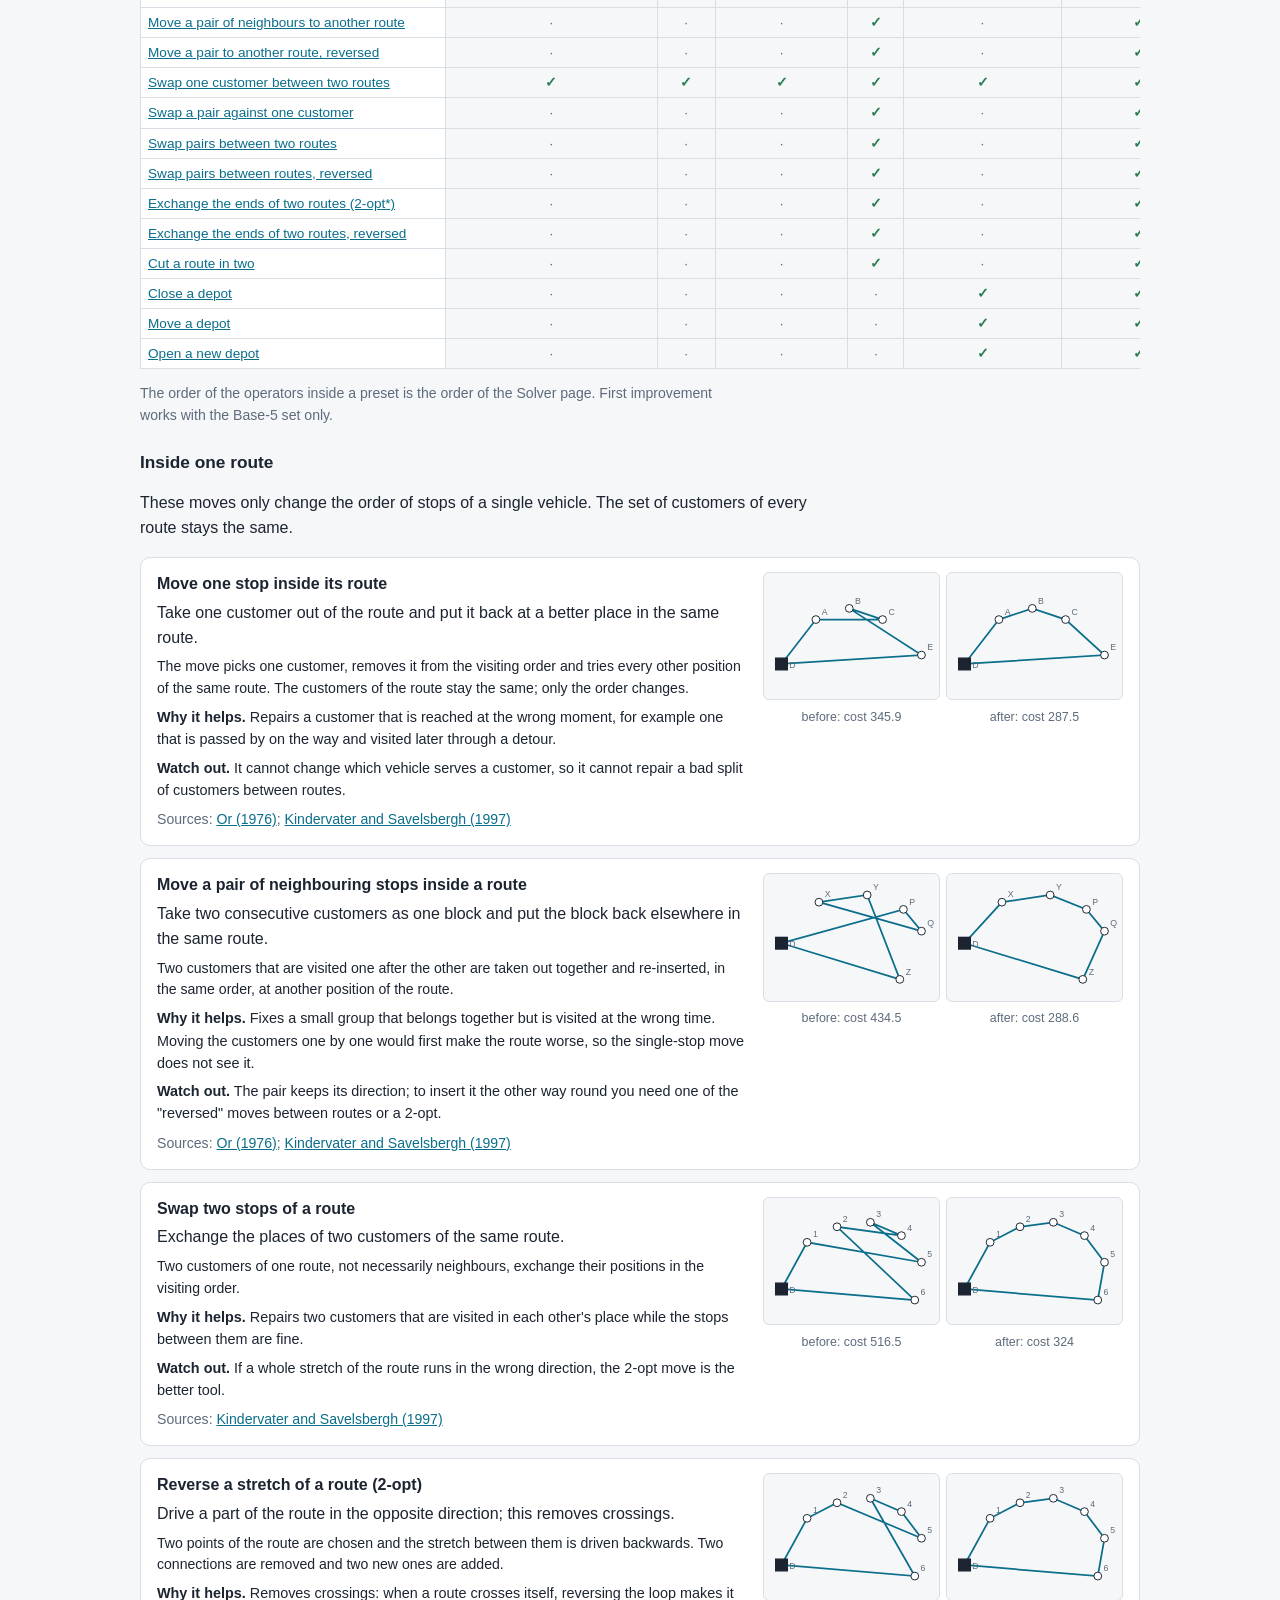
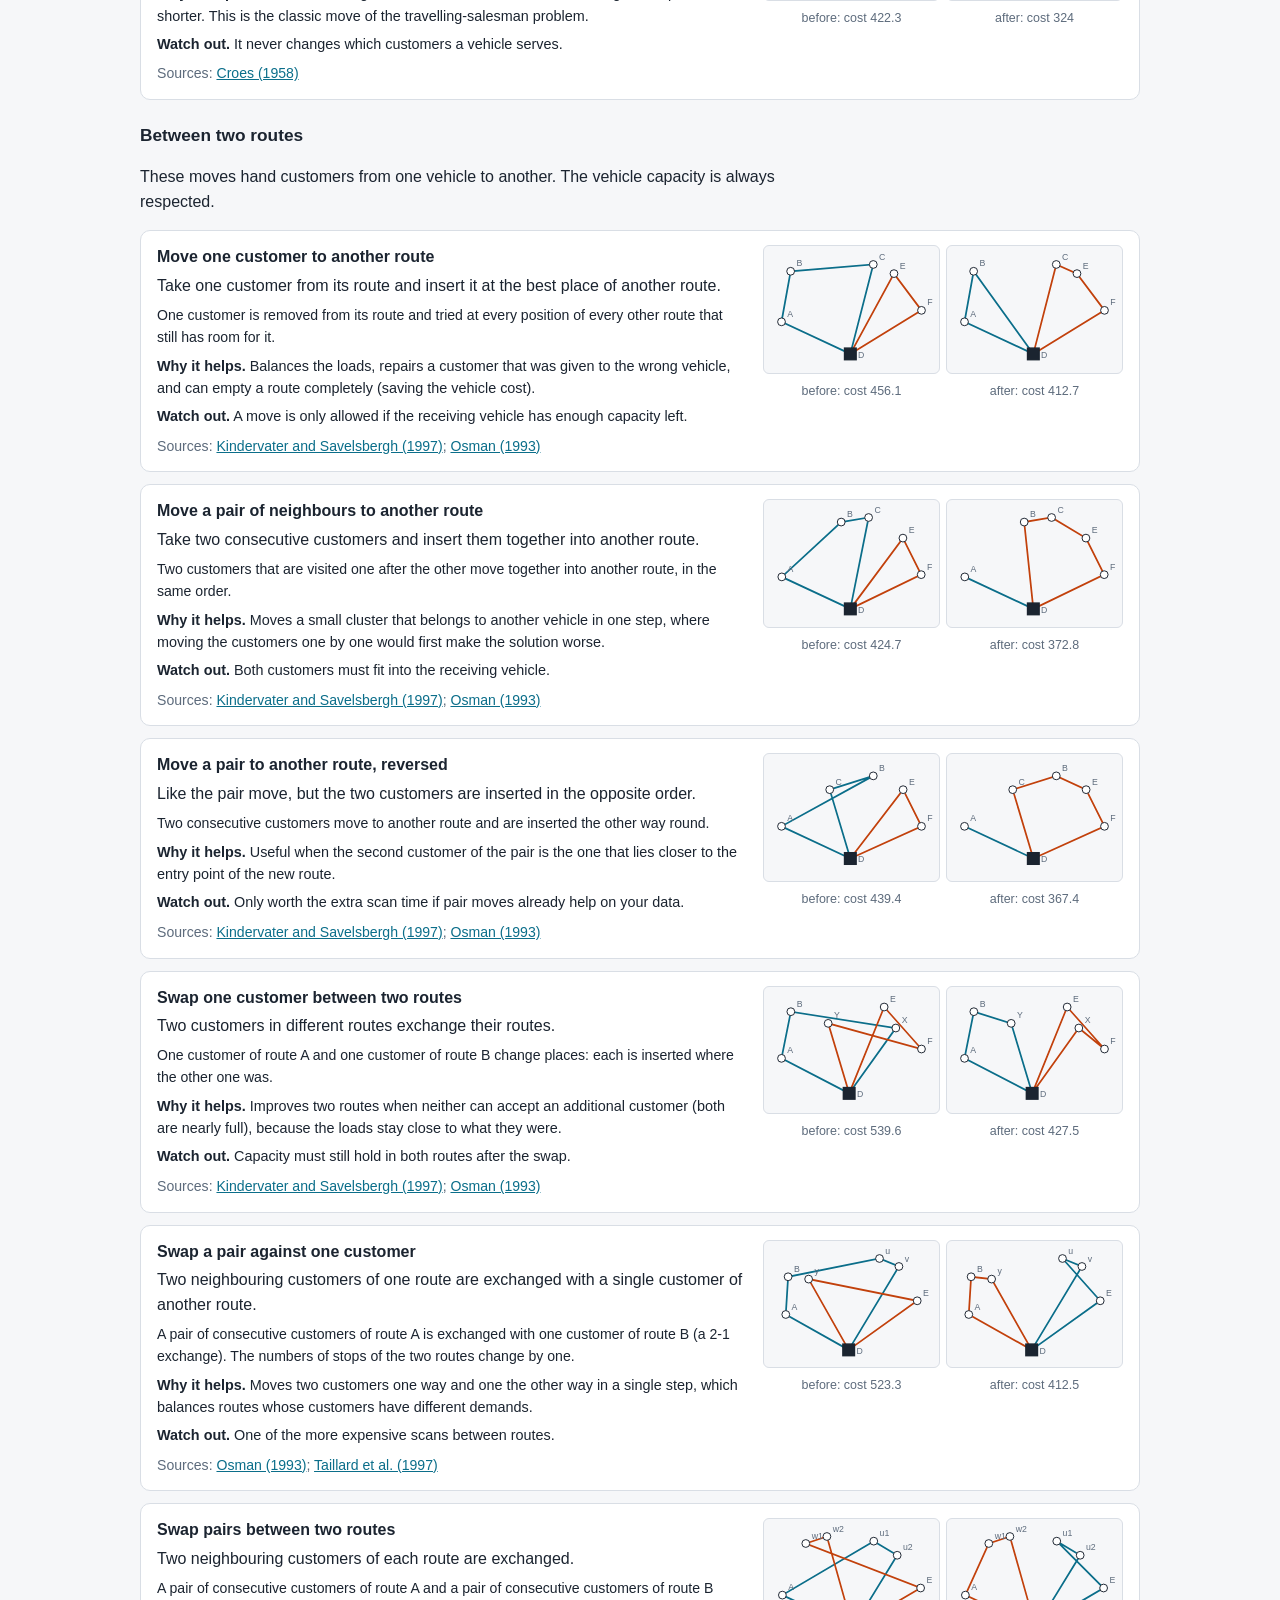
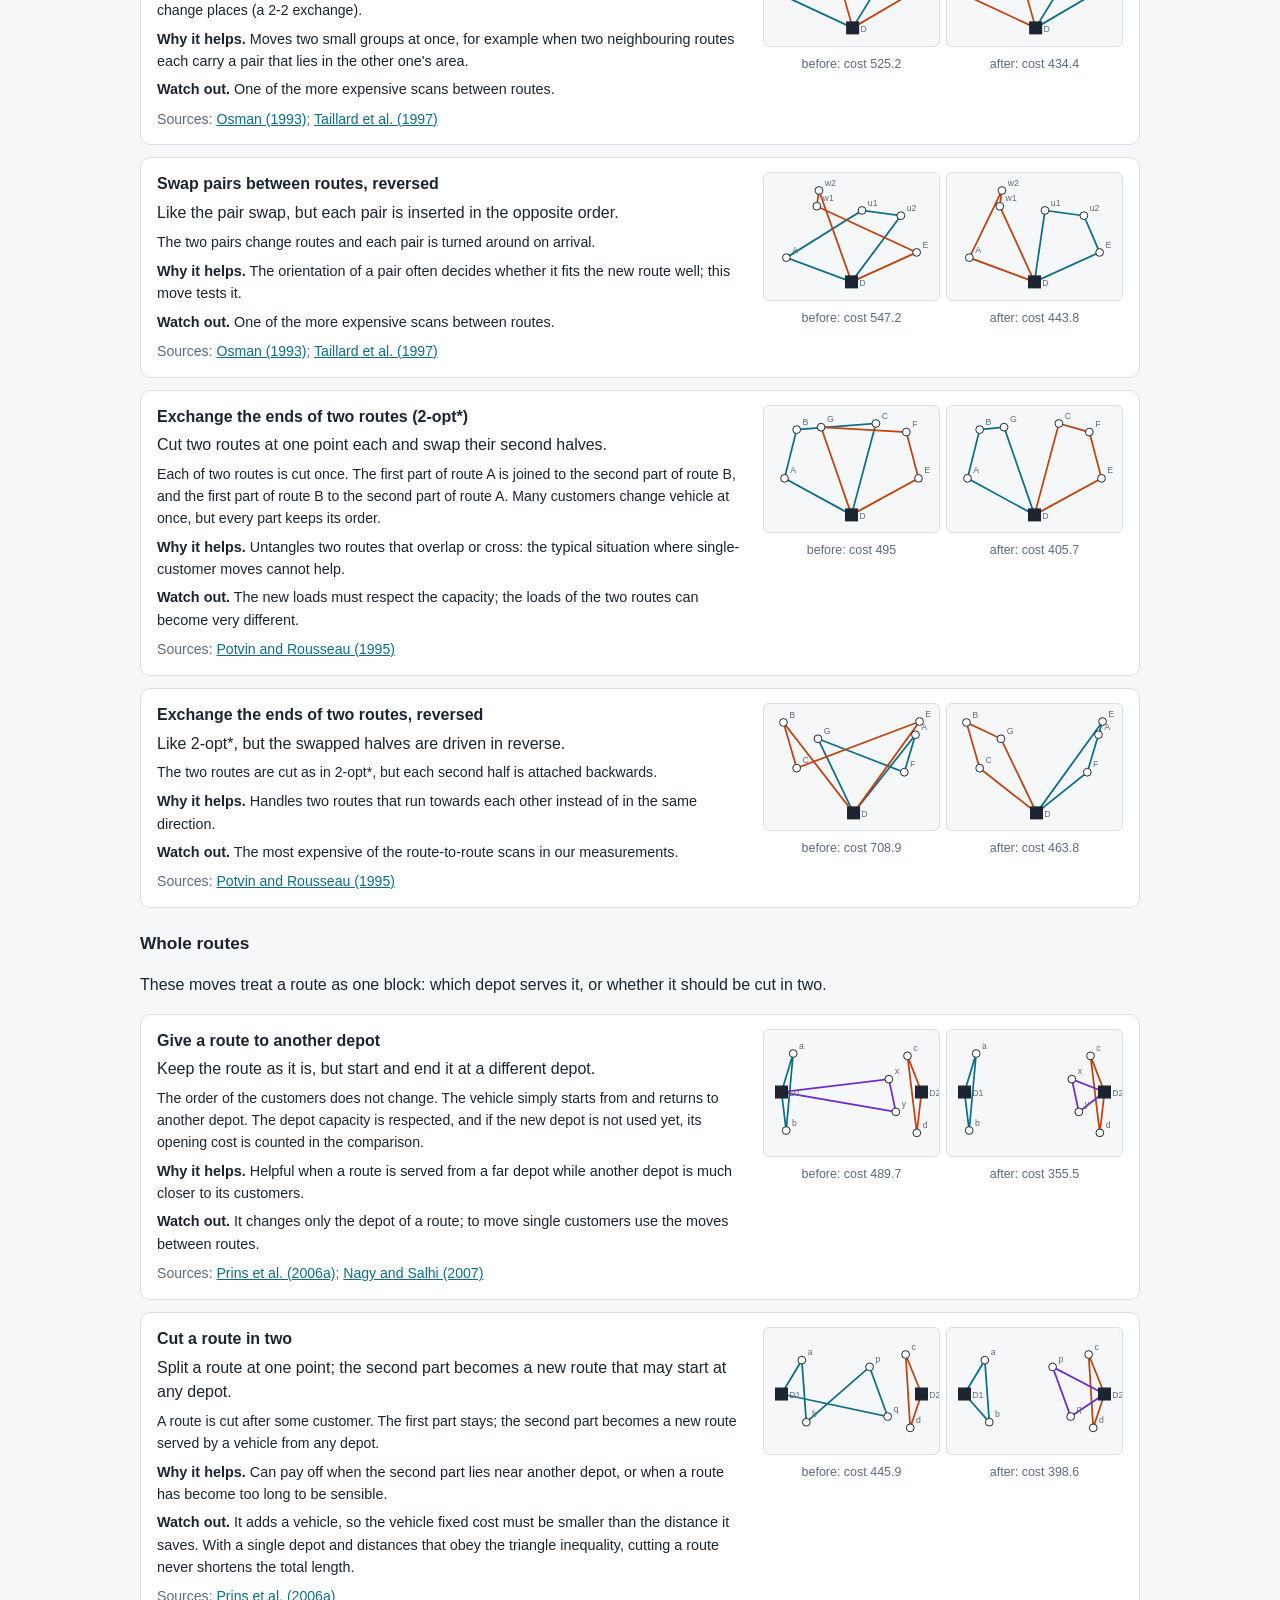
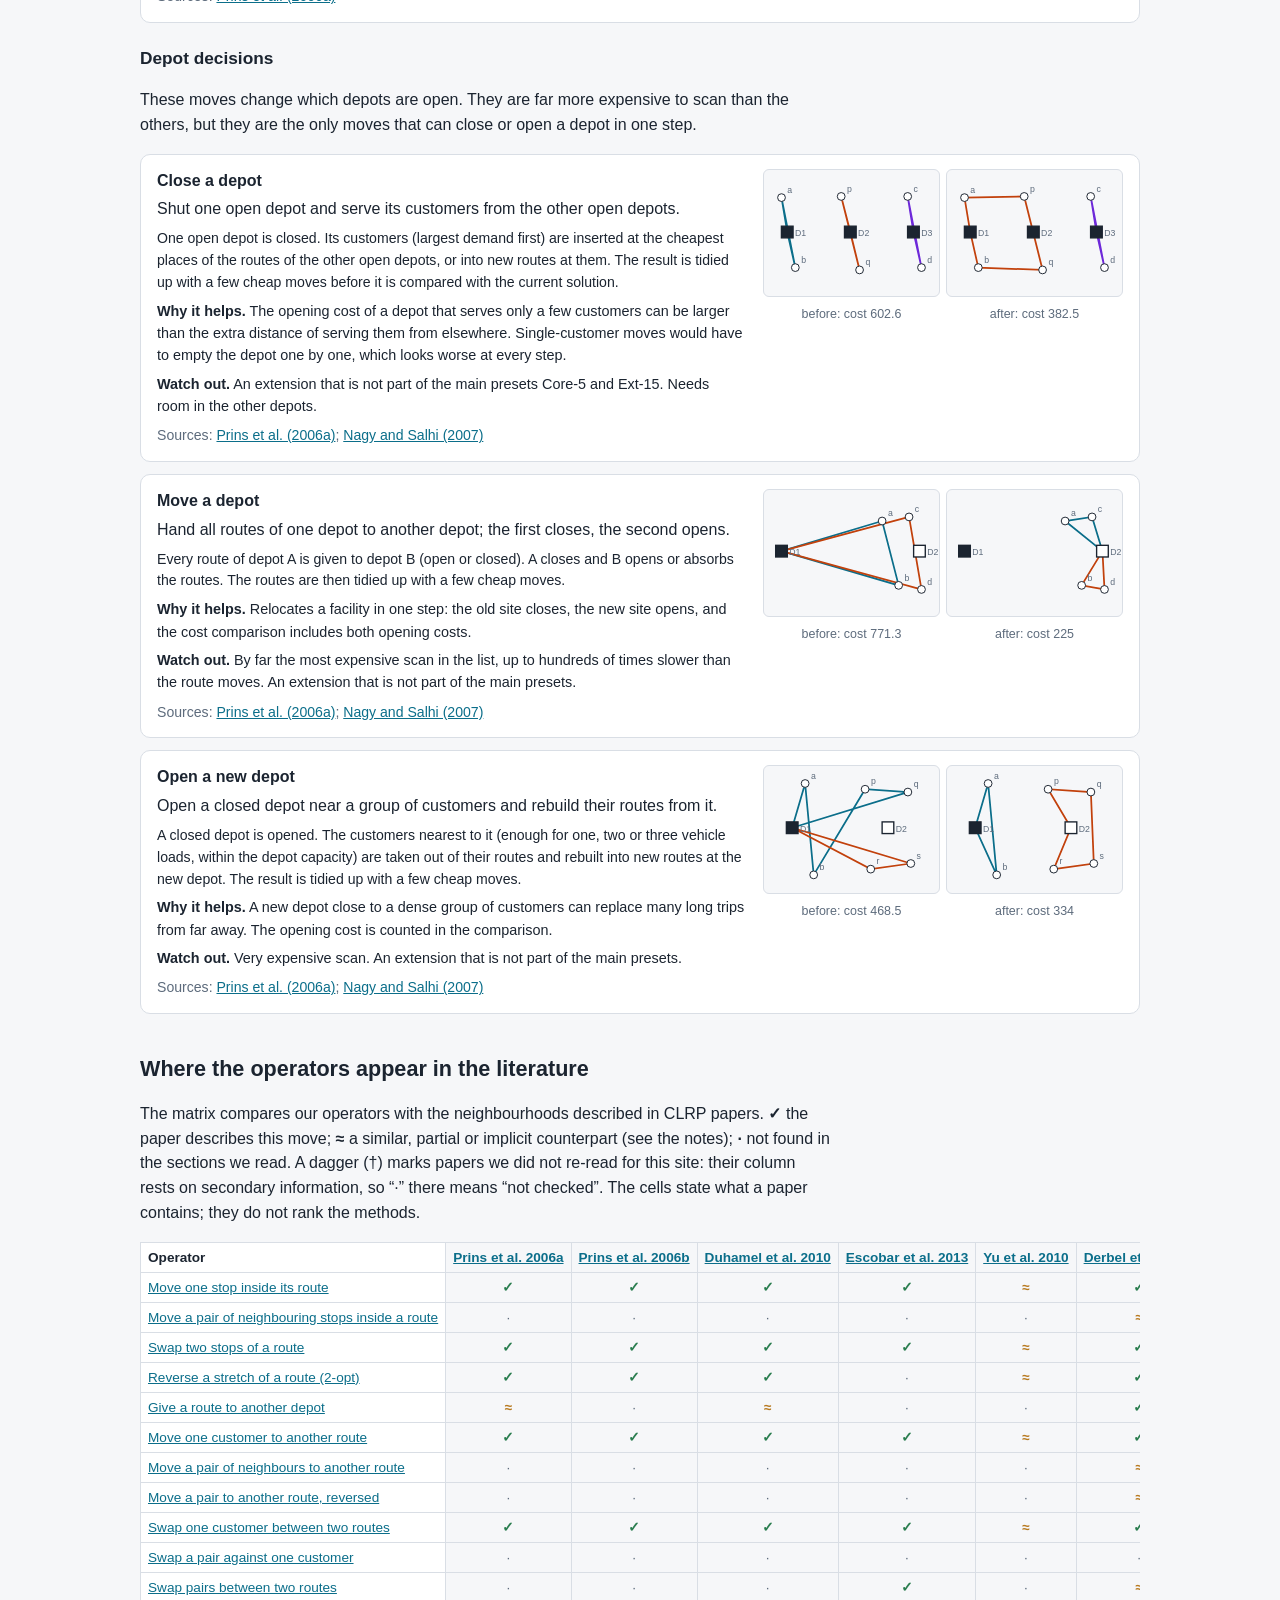
==== commit 2919f829: "Learn: mathematical model replaces the plain-text notation block - Set-partitioning model over route" ====
--- a/learn.html
+++ b/learn.html
@@ -39,24 +39,50 @@
   </div>
   <div><div class="chart anim" id="fig-problem" aria-label="A solution of instance coord20-5-1"></div><p class="hint">A solution of the 20-customer instance coord20-5-1 found in the browser: filled squares are open depots, hollow squares closed ones, each colour is one route.</p></div>
 </div>
-<h3>Notation</h3>
-<div class="eq">I  candidate depots, with opening cost f_i and capacity W_i
-J  customers, with demand q_j      Q  vehicle capacity      F  fixed cost of one vehicle
-R  routes; route r serves depot d(r), visits customers J_r and has length c(r)
-
-minimise   Σ_i f_i·y_i  +  F·|R|  +  Σ_r c(r)
-
-subject to  every customer j belongs to exactly one J_r
-            Σ_(j in J_r) q_j  ≤  Q                          for every route r
-            Σ_(r : d(r)=i) Σ_(j in J_r) q_j  ≤  W_i·y_i      for every depot i
-            y_i = 1 if some route uses depot i, otherwise 0
-            route r = (d(r), j_1, ..., j_k, d(r))</div>
+<h3>Mathematical model</h3>
+<p>The problem is written below as a set-partitioning model over routes, the form on which the exact method of <span data-ref="baldacci11"></span> is built. The heuristics on this site never build this model: they search over routes directly.</p>
+<table class="nota math" aria-label="Notation">
+<tr class="grp"><td colspan="2">Sets</td></tr>
+<tr><td><i>I</i></td><td>candidate depots, indexed by <i>i</i></td></tr>
+<tr><td><i>J</i></td><td>customers, indexed by <i>j</i></td></tr>
+<tr><td>Ω<sub><i>i</i></sub></td><td>feasible routes of depot <i>i</i>, defined below</td></tr>
+<tr class="grp"><td colspan="2">Data</td></tr>
+<tr><td><i>f</i><sub><i>i</i></sub></td><td>opening cost of depot <i>i</i></td></tr>
+<tr><td><i>W</i><sub><i>i</i></sub></td><td>capacity of depot <i>i</i></td></tr>
+<tr><td><i>q</i><sub><i>j</i></sub></td><td>demand of customer <i>j</i></td></tr>
+<tr><td><i>Q</i></td><td>capacity of one vehicle</td></tr>
+<tr><td><i>F</i></td><td>fixed cost of one vehicle, paid once for every route</td></tr>
+<tr><td><i>d</i><sub><i>uv</i></sub></td><td>distance between two nodes <i>u</i>, <i>v</i> ∈ <i>I</i> ∪ <i>J</i></td></tr>
+<tr class="grp"><td colspan="2">Decision variables</td></tr>
+<tr><td><i>x</i><sub><i>r</i></sub></td><td>1 if route <i>r</i> is driven, 0 otherwise</td></tr>
+<tr><td><i>y</i><sub><i>i</i></sub></td><td>1 if depot <i>i</i> is open, 0 otherwise</td></tr>
+</table>
+<p>A <strong>route</strong> <i>r</i> ∈ Ω<sub><i>i</i></sub> of depot <i>i</i> is a sequence <span class="math">(<i>i</i>, <i>j</i><sub>1</sub>, …, <i>j</i><sub><i>k</i></sub>, <i>i</i>)</span> of <i>k</i> ≥ 1 distinct customers. Its demand must not exceed <i>Q</i>, and its length is the total distance driven:</p>
+<div class="model math" role="group" aria-label="Route demand and length">
+<div class="row"><span><i>q</i><sub><i>r</i></sub> = <span class="sum"><span class="lim"><i>k</i></span><span class="op">∑</span><span class="lim"><i>t</i> = 1</span></span> <i>q</i><sub><i>j</i><sub><i>t</i></sub></sub> &emsp; ≤ &ensp; <i>Q</i></span></div>
+<div class="row"><span><i>c</i><sub><i>r</i></sub> = <i>d</i><sub><i>i</i> <i>j</i><sub>1</sub></sub> + <span class="sum"><span class="lim"><i>k</i> − 1</span><span class="op">∑</span><span class="lim"><i>t</i> = 1</span></span> <i>d</i><sub><i>j</i><sub><i>t</i></sub> <i>j</i><sub><i>t</i>+1</sub></sub> + <i>d</i><sub><i>j</i><sub><i>k</i></sub> <i>i</i></sub></span></div>
+</div>
+<p>The indicator <span class="math"><i>a</i><sub><i>jr</i></sub></span> equals 1 if route <i>r</i> visits customer <i>j</i> and 0 otherwise.</p>
+<div class="model math" role="group" aria-label="Model">
+<div class="row"><span><b>min</b> <span class="sum"><span class="op">∑</span><span class="lim"><i>i</i> ∈ <i>I</i></span></span> <i>f</i><sub><i>i</i></sub> <i>y</i><sub><i>i</i></sub> + <span class="sum"><span class="op">∑</span><span class="lim"><i>i</i> ∈ <i>I</i></span></span> <span class="sum"><span class="op">∑</span><span class="lim"><i>r</i> ∈ Ω<sub><i>i</i></sub></span></span> (<i>F</i> + <i>c</i><sub><i>r</i></sub>) <i>x</i><sub><i>r</i></sub></span><span class="tag">(1)</span></div>
+<div class="row"><span><span class="sum"><span class="op">∑</span><span class="lim"><i>i</i> ∈ <i>I</i></span></span> <span class="sum"><span class="op">∑</span><span class="lim"><i>r</i> ∈ Ω<sub><i>i</i></sub></span></span> <i>a</i><sub><i>jr</i></sub> <i>x</i><sub><i>r</i></sub> = 1 &emsp; ∀ <i>j</i> ∈ <i>J</i></span><span class="tag">(2)</span></div>
+<div class="row"><span><span class="sum"><span class="op">∑</span><span class="lim"><i>r</i> ∈ Ω<sub><i>i</i></sub></span></span> <i>q</i><sub><i>r</i></sub> <i>x</i><sub><i>r</i></sub> ≤ <i>W</i><sub><i>i</i></sub> <i>y</i><sub><i>i</i></sub> &emsp; ∀ <i>i</i> ∈ <i>I</i></span><span class="tag">(3)</span></div>
+<div class="row"><span><i>x</i><sub><i>r</i></sub> ∈ {0, 1} &emsp; ∀ <i>i</i> ∈ <i>I</i>, <i>r</i> ∈ Ω<sub><i>i</i></sub></span><span class="tag">(4)</span></div>
+<div class="row"><span><i>y</i><sub><i>i</i></sub> ∈ {0, 1} &emsp; ∀ <i>i</i> ∈ <i>I</i></span><span class="tag">(5)</span></div>
+</div>
+<ul>
+<li><strong>(1)</strong> minimises the total cost: opening costs of the open depots, one vehicle cost for every route, and the total route length.</li>
+<li><strong>(2)</strong> every customer is visited by exactly one route.</li>
+<li><strong>(3)</strong> the demands on all routes of a depot add up to at most its capacity, and a closed depot (<i>y</i><sub><i>i</i></sub> = 0) serves no route.</li>
+<li><strong>(4), (5)</strong> binary variables. The vehicle capacity <i>Q</i> is part of the definition of Ω<sub><i>i</i></sub>. The number of vehicles and the number of open depots are not limited.</li>
+</ul>
+<p class="hint">The set Ω<sub><i>i</i></sub> grows exponentially with the number of customers, so the model is not solved directly here.</p>
 <p>Distances are Euclidean. In the P instances they are multiplied by 100 and rounded up to whole numbers, as stated by <span data-ref="prins07"></span> and as in the code and data of <span data-ref="he25cd"></span>; the B and T instances use real distances (see <a href="#formats">file formats</a>). The solver does not limit the number of vehicles or depots: both come out of the optimisation. The problem is NP-hard, so large instances are solved by heuristics. The surveys of <span data-ref="nagy07"></span>, <span data-ref="prodhon14"></span> and <span data-ref="schneider17"></span> give the full picture; <span data-ref="baldacci11"></span>, <span data-ref="belenguer11"></span> and <span data-ref="contardo14a"></span> are the main exact methods.</p>
 
 <h2 class="sec" id="data">Instances and best known values</h2>
 <div id="data-table"></div>
 <h3 id="bks">About the best known solution (BKS)</h3>
-<p>The BKS of an instance is the lowest cost we took from the published tables of the literature (mainly <span data-ref="he25"></span>, together with the tables of <span data-ref="schneider17"></span>, <span data-ref="loffler23"></span> and <span data-ref="baldacci11"></span>). These values are <strong>published snapshots, not certified optima</strong> and not guaranteed to be the current global best: a run can legitimately end with a <em>negative</em> gap. <strong>Note on the P instances:</strong> the creators of the set state that distances are multiplied by 100 and rounded up (<span data-ref="prins07"></span>; repeated by <span data-ref="yu10"></span>), which is what this site and the HGAMP code do. One recent preprint says “nearest integer” instead; we follow the creators of the set. The gap on the Solver page is 100 × (cost − BKS) / BKS.</p>
+<p>The BKS of an instance is the lowest cost we took from the published tables of the literature (mainly <span data-ref="he25"></span>, together with the tables of <span data-ref="schneider17"></span>, <span data-ref="loffler23"></span> and <span data-ref="baldacci11"></span>). These values are <strong>published snapshots, not certified optima</strong> and not guaranteed to be the current global best: a run can legitimately end with a <em>negative</em> gap. <strong>Note on the P instances:</strong> the creators of the set state that distances are multiplied by 100 and rounded up (<span data-ref="prins07"></span>; repeated by <span data-ref="yu10"></span>), which is what this site and the HGAMP code do. One recent preprint says “nearest integer” instead; we follow the creators of the set. The gap on the Solver page is <span class="math">gap = 100 × <span class="frac"><span><i>z</i> − <i>z</i><sub>BKS</sub></span><span><i>z</i><sub>BKS</sub></span></span> %</span>, where <i>z</i> is the cost of the solution.</p>
 <h3 id="formats">File formats for your own instances</h3>
 <p>The Solver reads two kinds of files.</p>
 <p><strong>Benchmark <code>.dat</code> layout.</strong> Blocks separated by blank lines. Block 1: number of customers <em>n</em> and number of depots <em>m</em>. Then either (B and P files) the depot coordinates (<em>m</em> lines), the customer coordinates (<em>n</em> lines), or (T files) all coordinates in one block, depots first. Then: vehicle capacity, depot capacities (<em>m</em> values), customer demands (<em>n</em> values), depot opening costs (<em>m</em> values), the fixed cost of a vehicle, and a final flag: 0 means distances are rounded up after multiplying by 100, any other value means real Euclidean distances.</p>
--- a/css/site.css
+++ b/css/site.css
@@ -80,3 +80,24 @@
 
 /* Learn page animations and operator pictures */
 .anim svg { width: 100%; height: auto; display: block; } .anim text, .ba svg text { fill: var(--muted); font: 11px var(--font); } .ba svg text { font-size: 9px; }
+
+/* mathematical notation: plain HTML, no external library */
+.math { font-family: "STIX Two Text", "Cambria Math", "Latin Modern Math", "Times New Roman", serif; font-size: 1.05rem; }
+.math sub, .math sup { font-size: .72em; line-height: 0; }
+.sum { display: inline-flex; flex-direction: column; align-items: center; vertical-align: middle; line-height: 1; margin: 0 .2em; }
+.sum .op { font-size: 1.7em; line-height: 1; }
+.sum .lim { font-size: .72em; line-height: 1.15; white-space: nowrap; }
+.frac { display: inline-flex; flex-direction: column; align-items: center; vertical-align: middle; text-align: center; margin: 0 .15em; }
+.frac > span { padding: 0 .3em; white-space: nowrap; }
+.frac > span:first-child { border-bottom: 1px solid currentColor; }
+table.nota { border-collapse: collapse; margin: 6px 0 12px; }
+table.nota td { padding: 2px 18px 2px 0; vertical-align: top; }
+table.nota td:first-child { white-space: nowrap; min-width: 3.2em; }
+table.nota tr.grp td { font-family: var(--sans, inherit); font-size: .8rem; font-weight: 600; color: var(--muted); padding-top: 8px; letter-spacing: .02em; }
+.model { background: var(--card); border: 1px solid var(--line); border-radius: 8px; padding: 6px 16px; overflow-x: auto; margin: 8px 0; }
+.model .row { display: flex; flex-wrap: nowrap; justify-content: space-between; align-items: center; gap: 24px; padding: 10px 0; white-space: nowrap; min-width: max-content; }
+.model .row > span { flex: 0 0 auto; }
+.model .row + .row { border-top: 1px dashed var(--line); }
+.model .tag { color: var(--muted); }
+p i, li i, td i, .math i { font-family: "STIX Two Text", "Cambria Math", "Latin Modern Math", "Times New Roman", serif; }
+@media (max-width: 520px) { .model.math { font-size: .88rem; padding: 4px 10px; } .model .row { gap: 8px; } .model .sum .op { font-size: 1.5em; } }
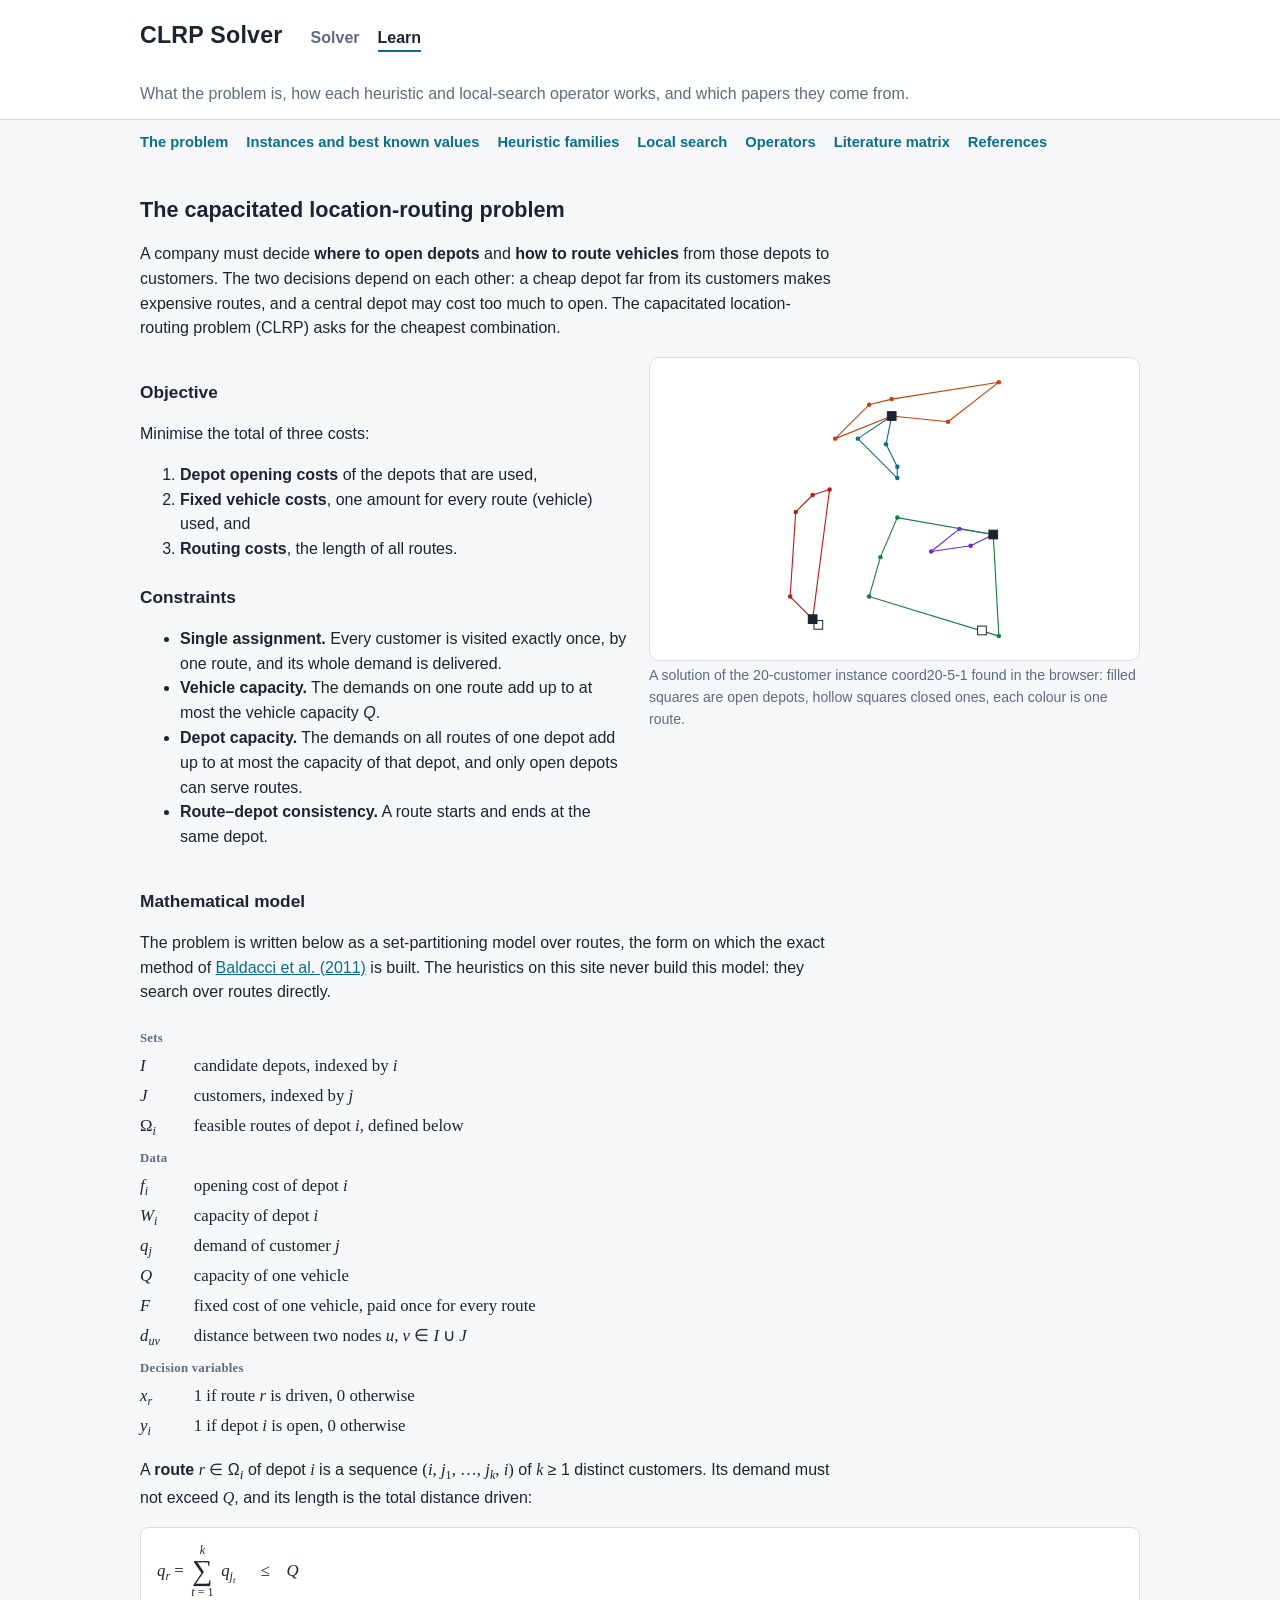
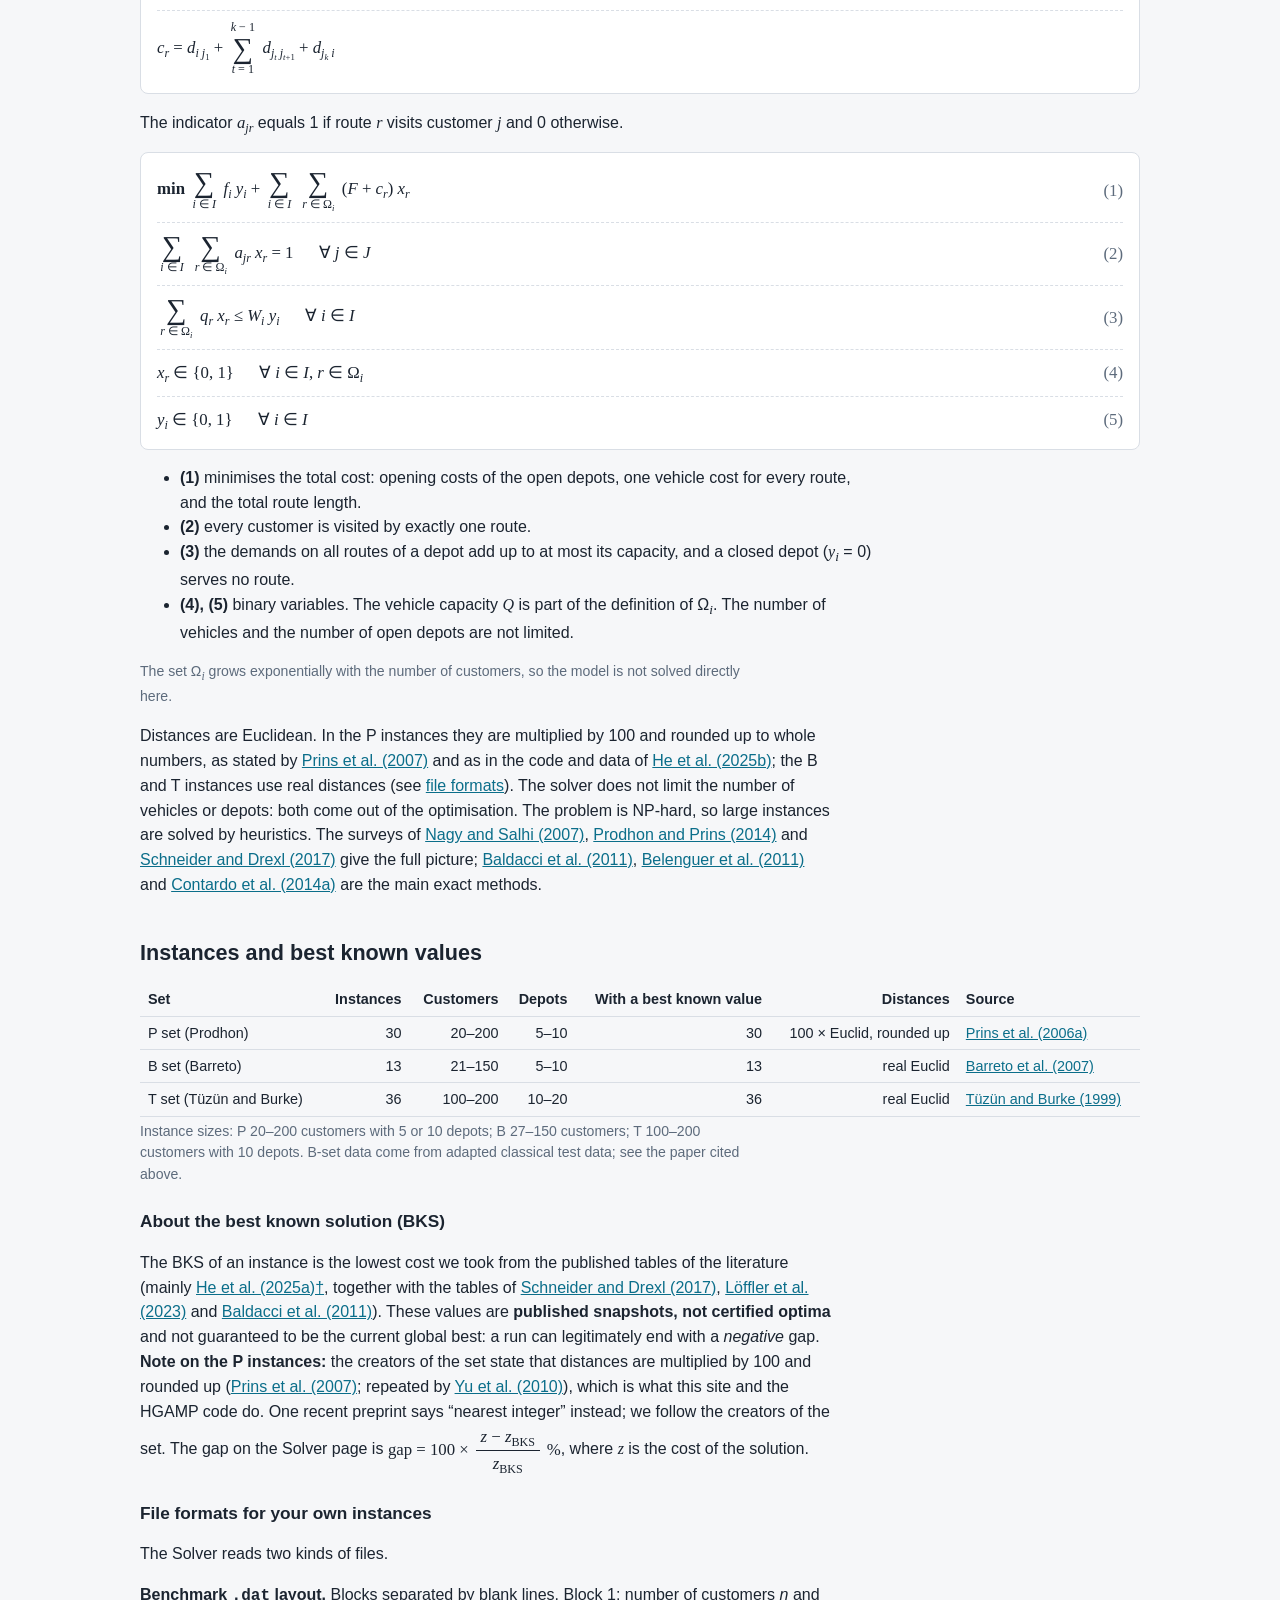
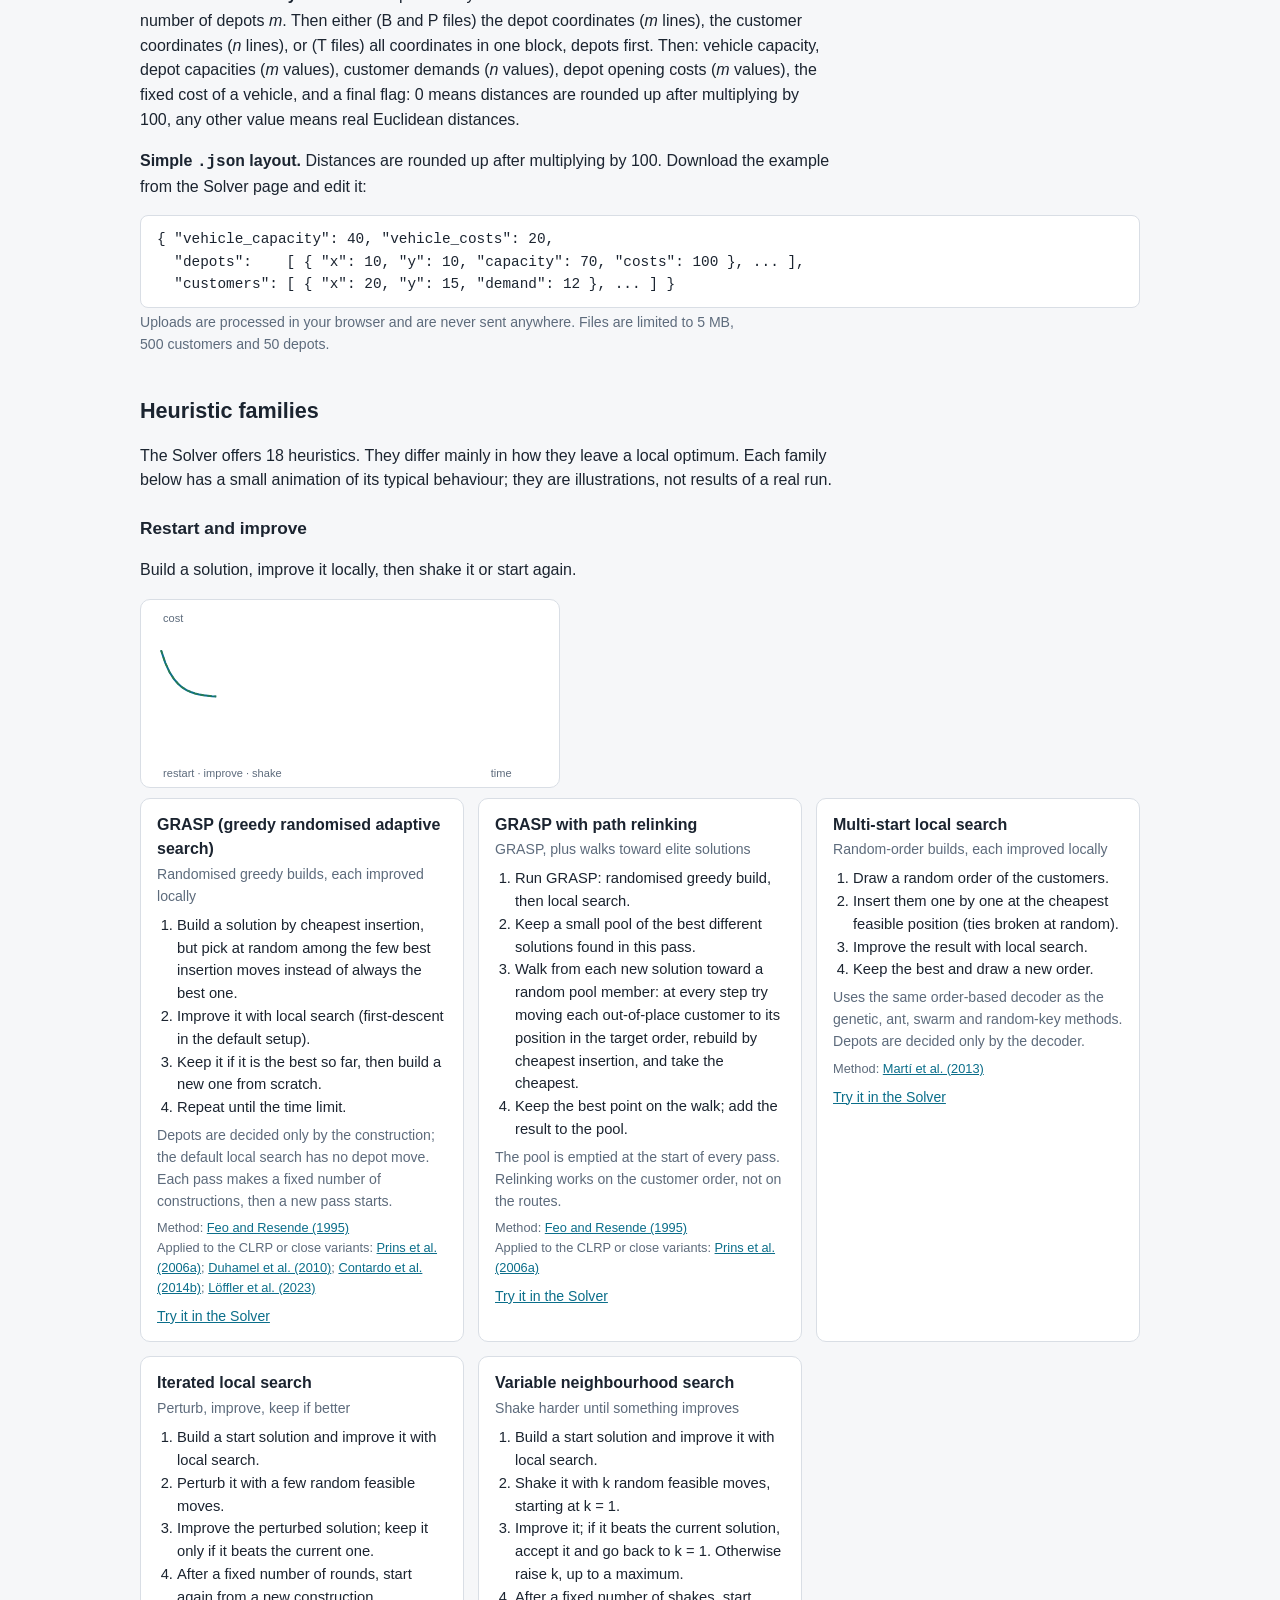
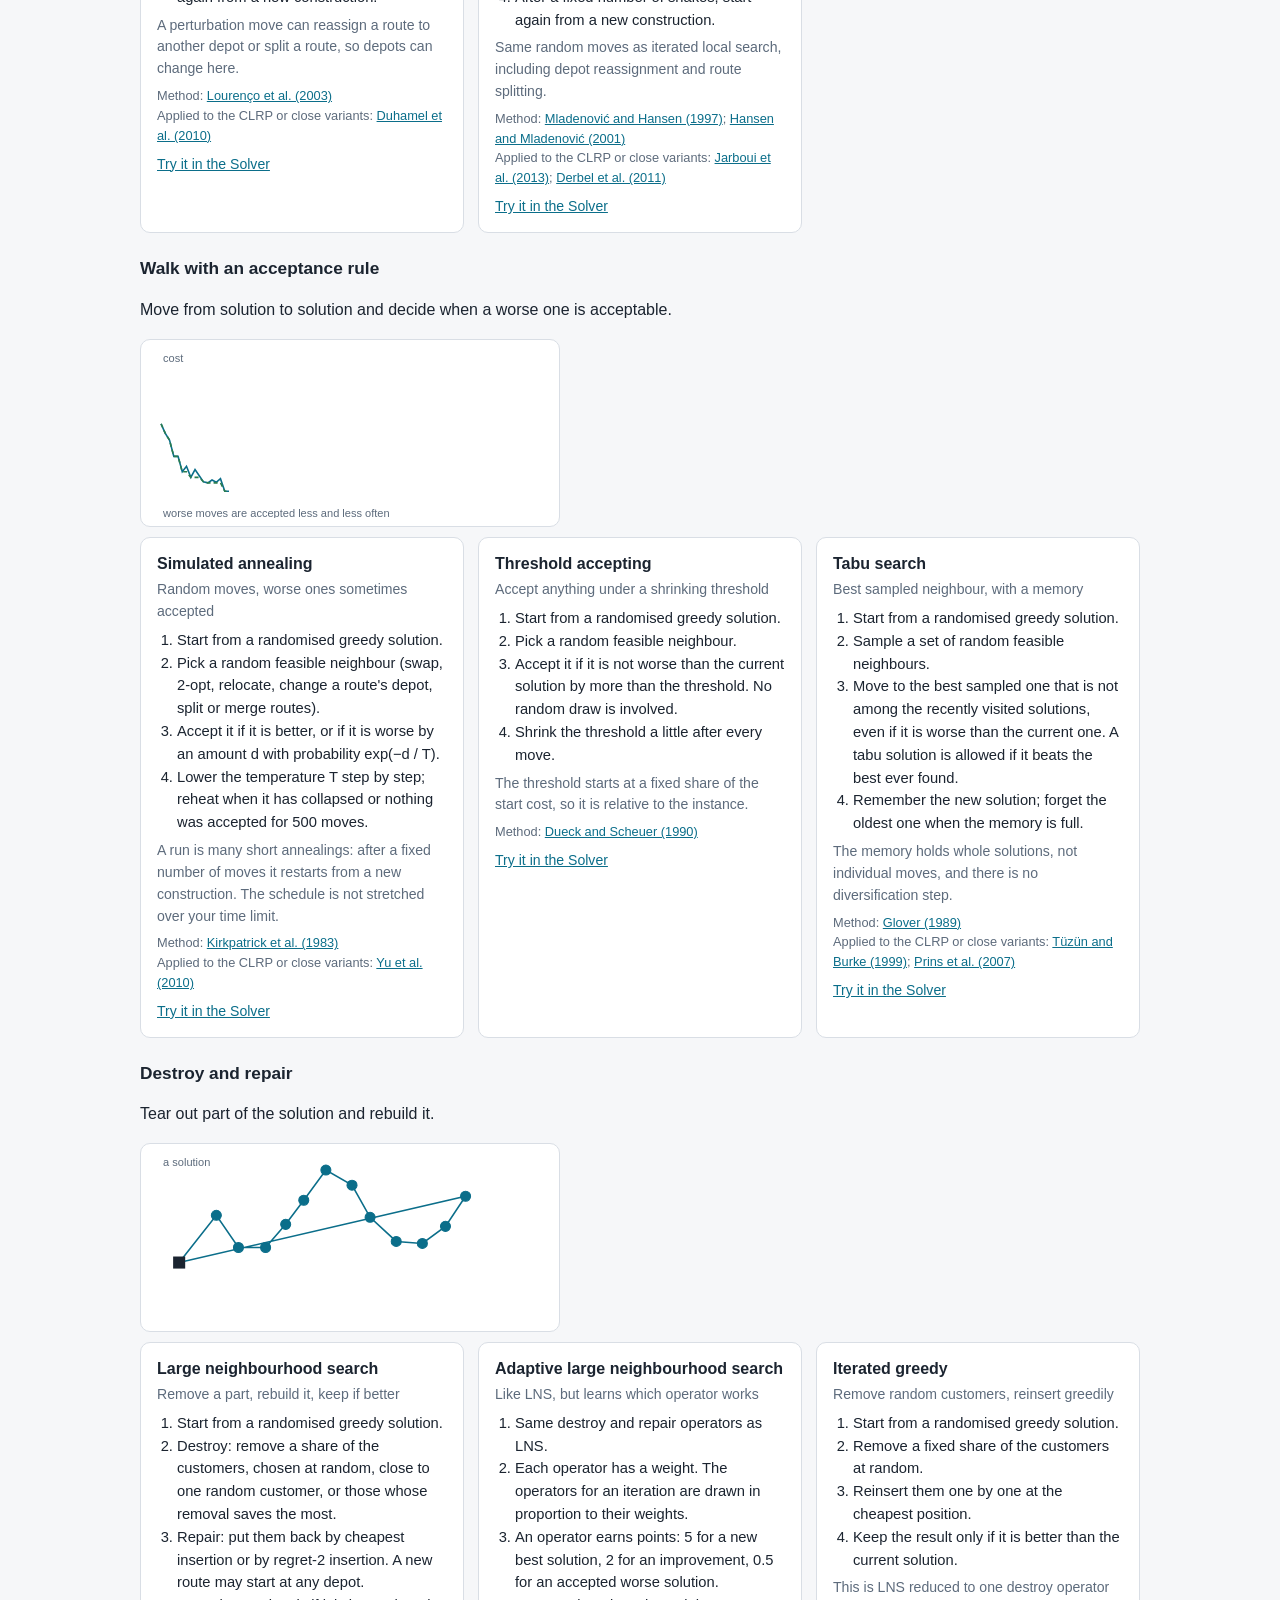
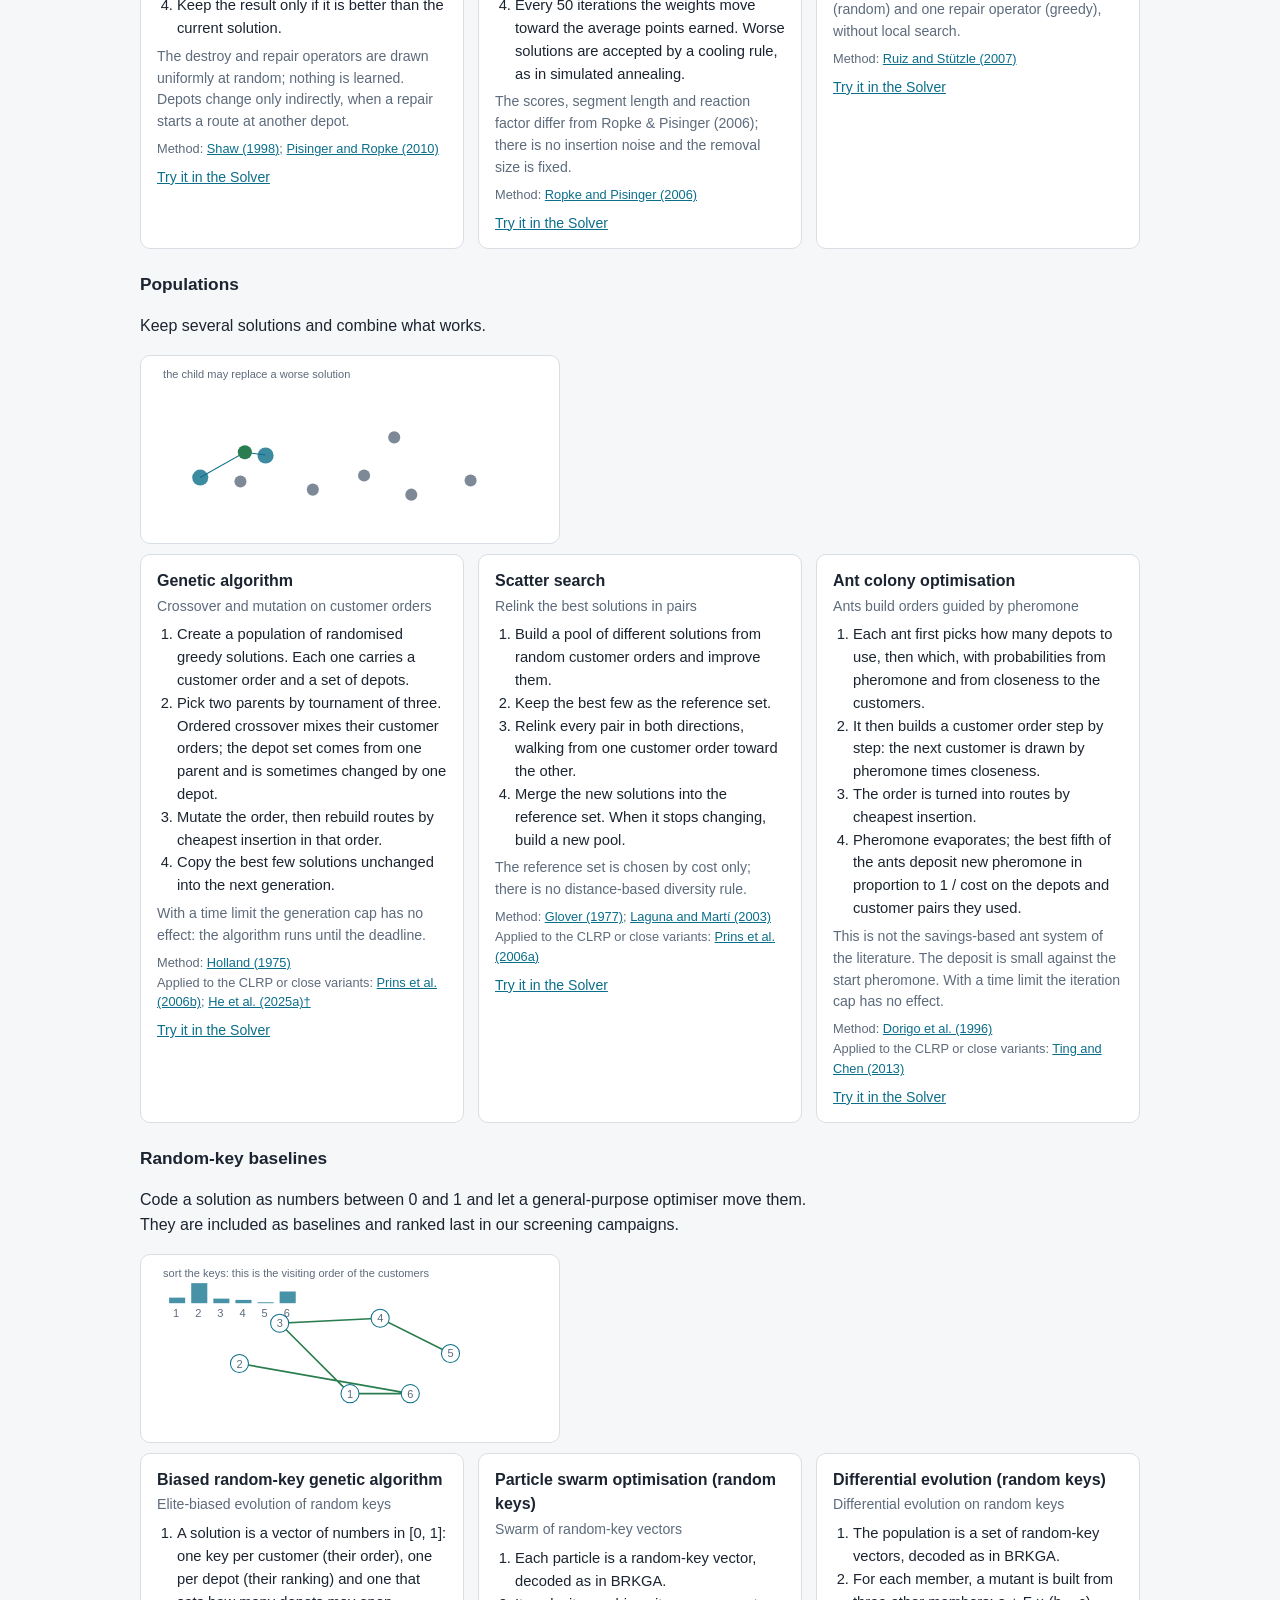
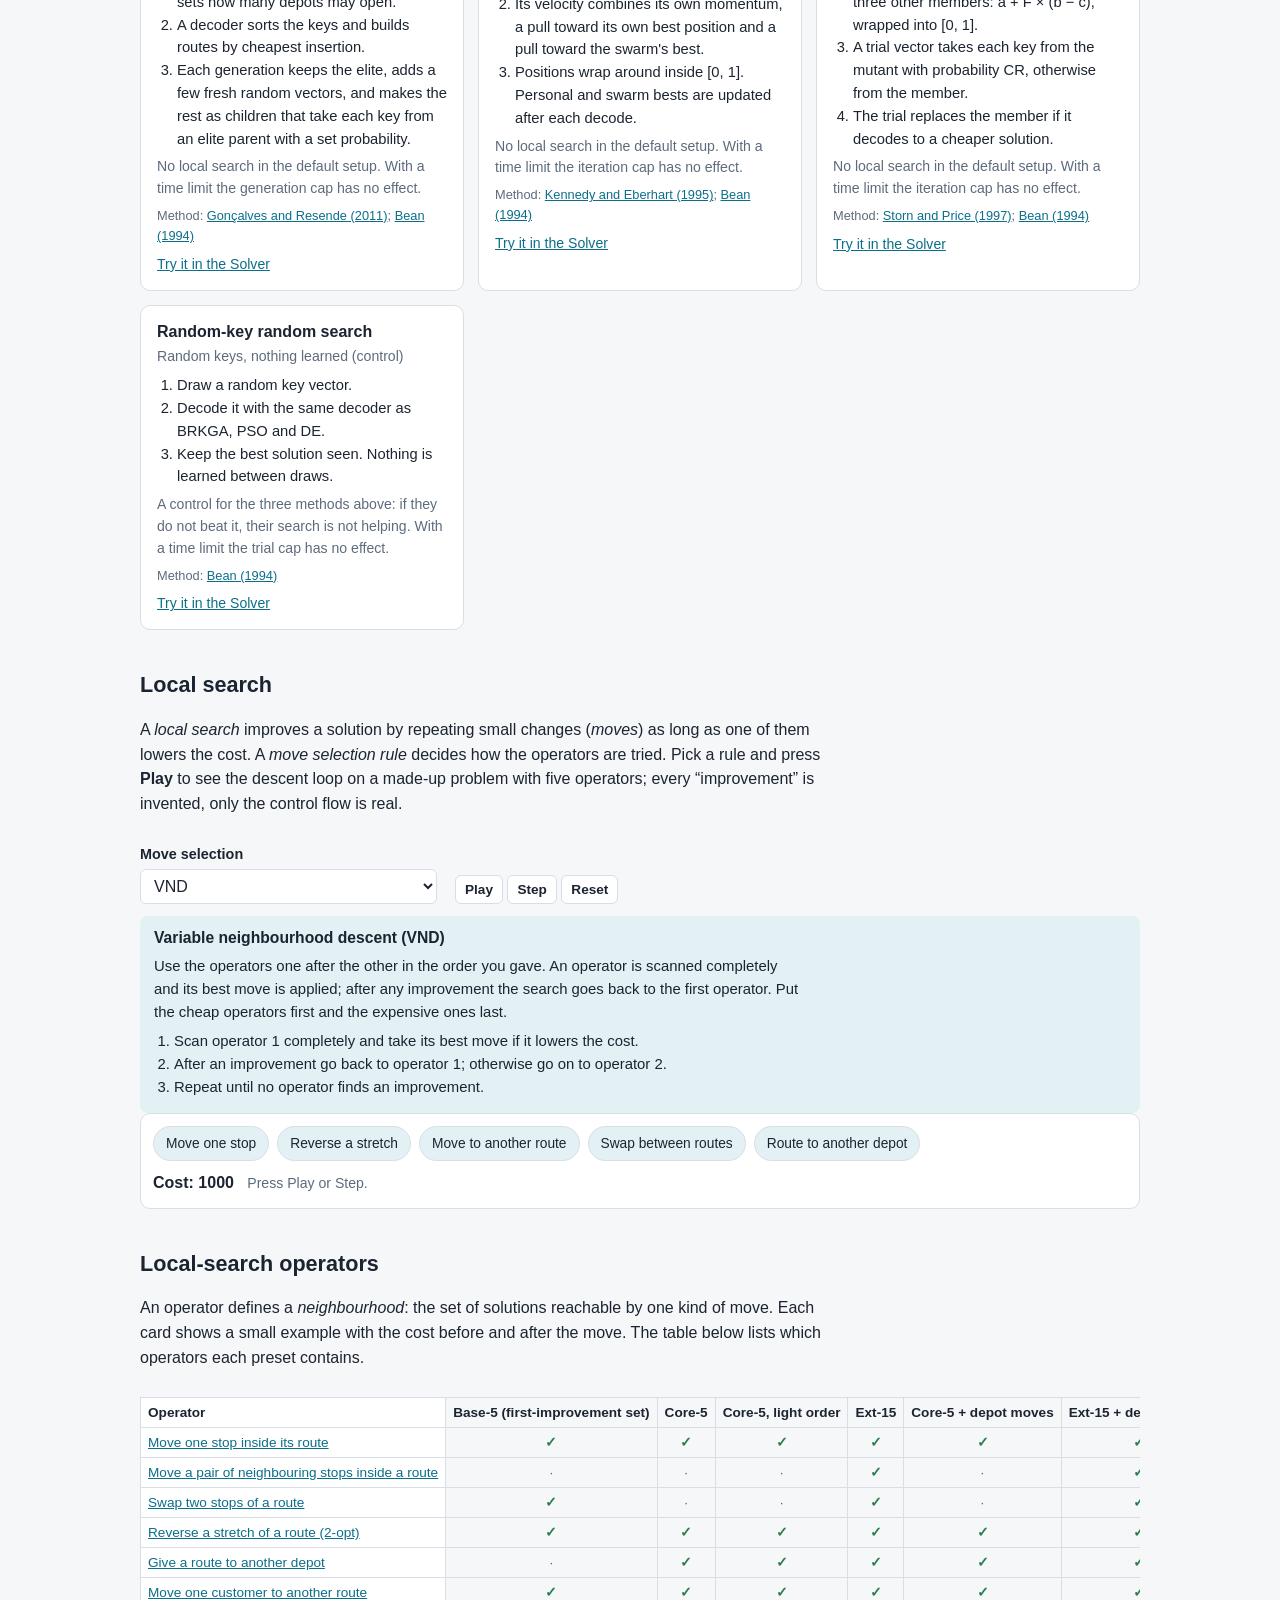
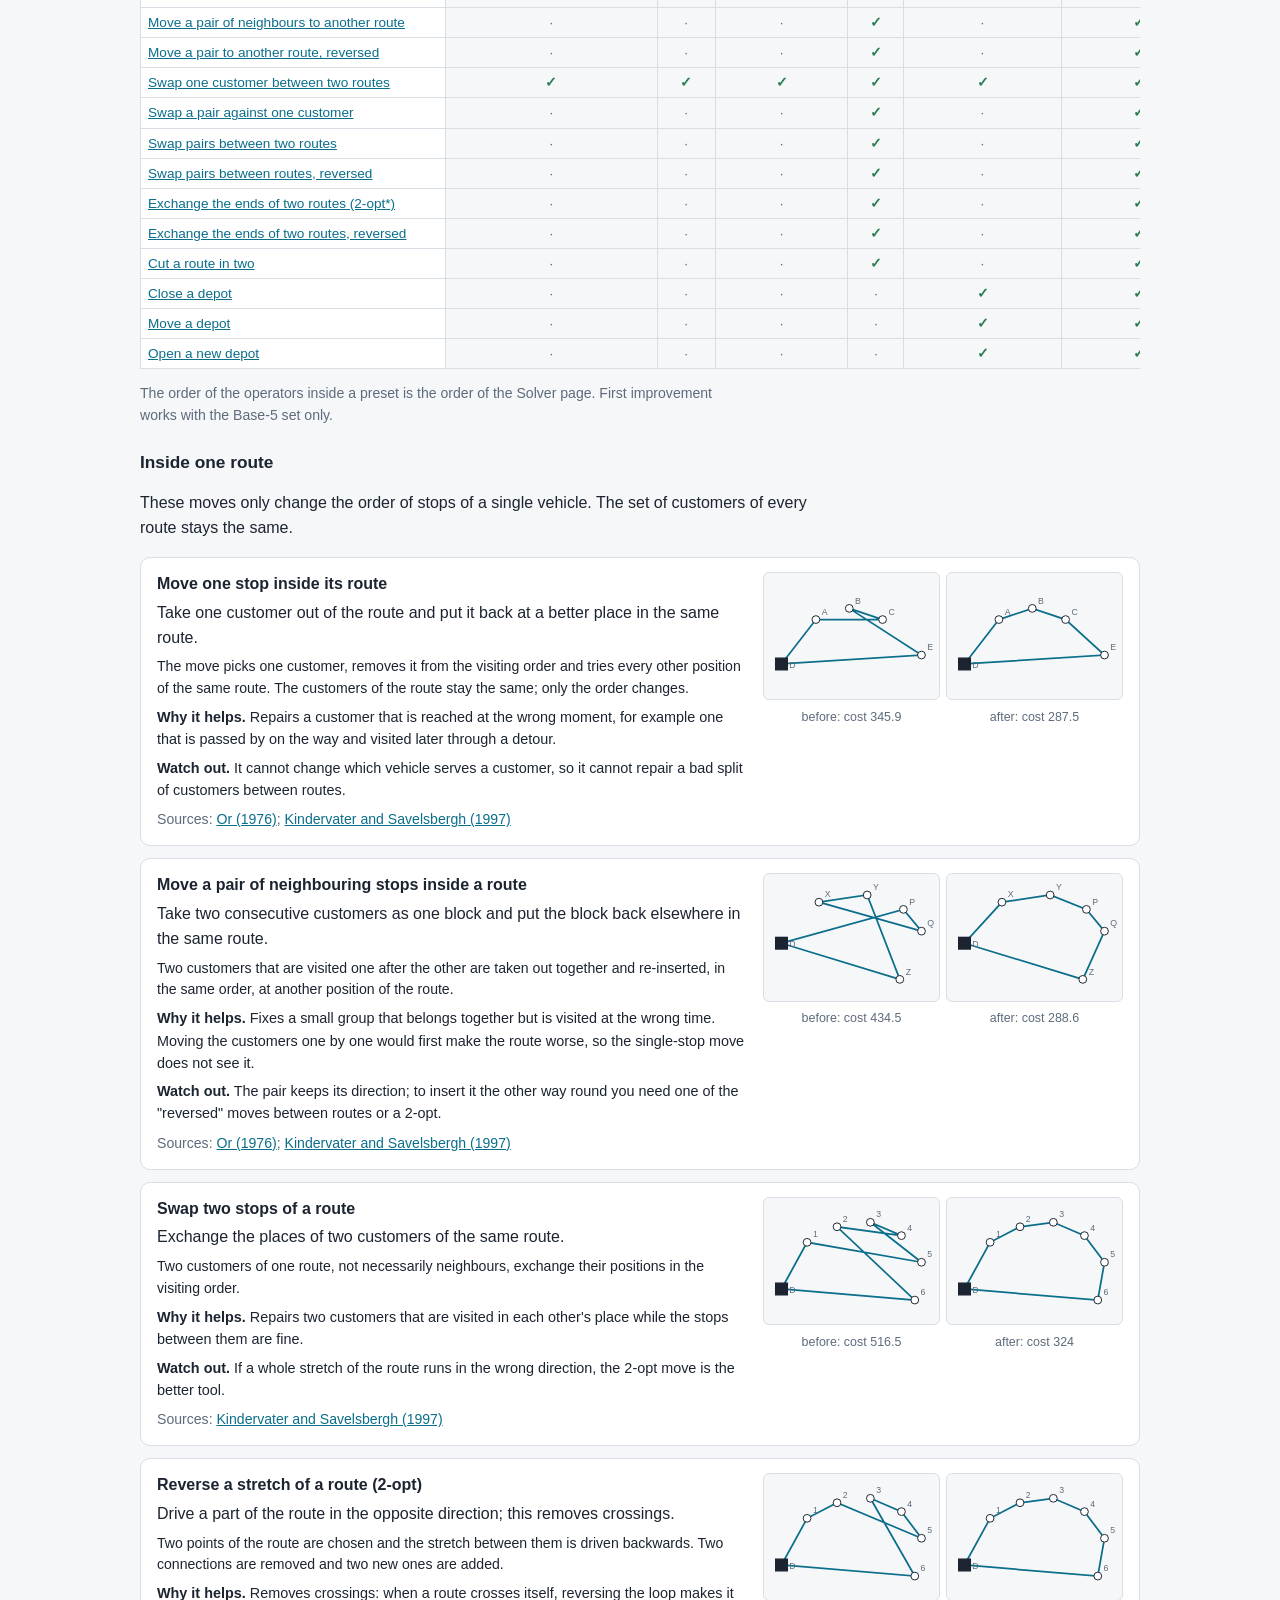
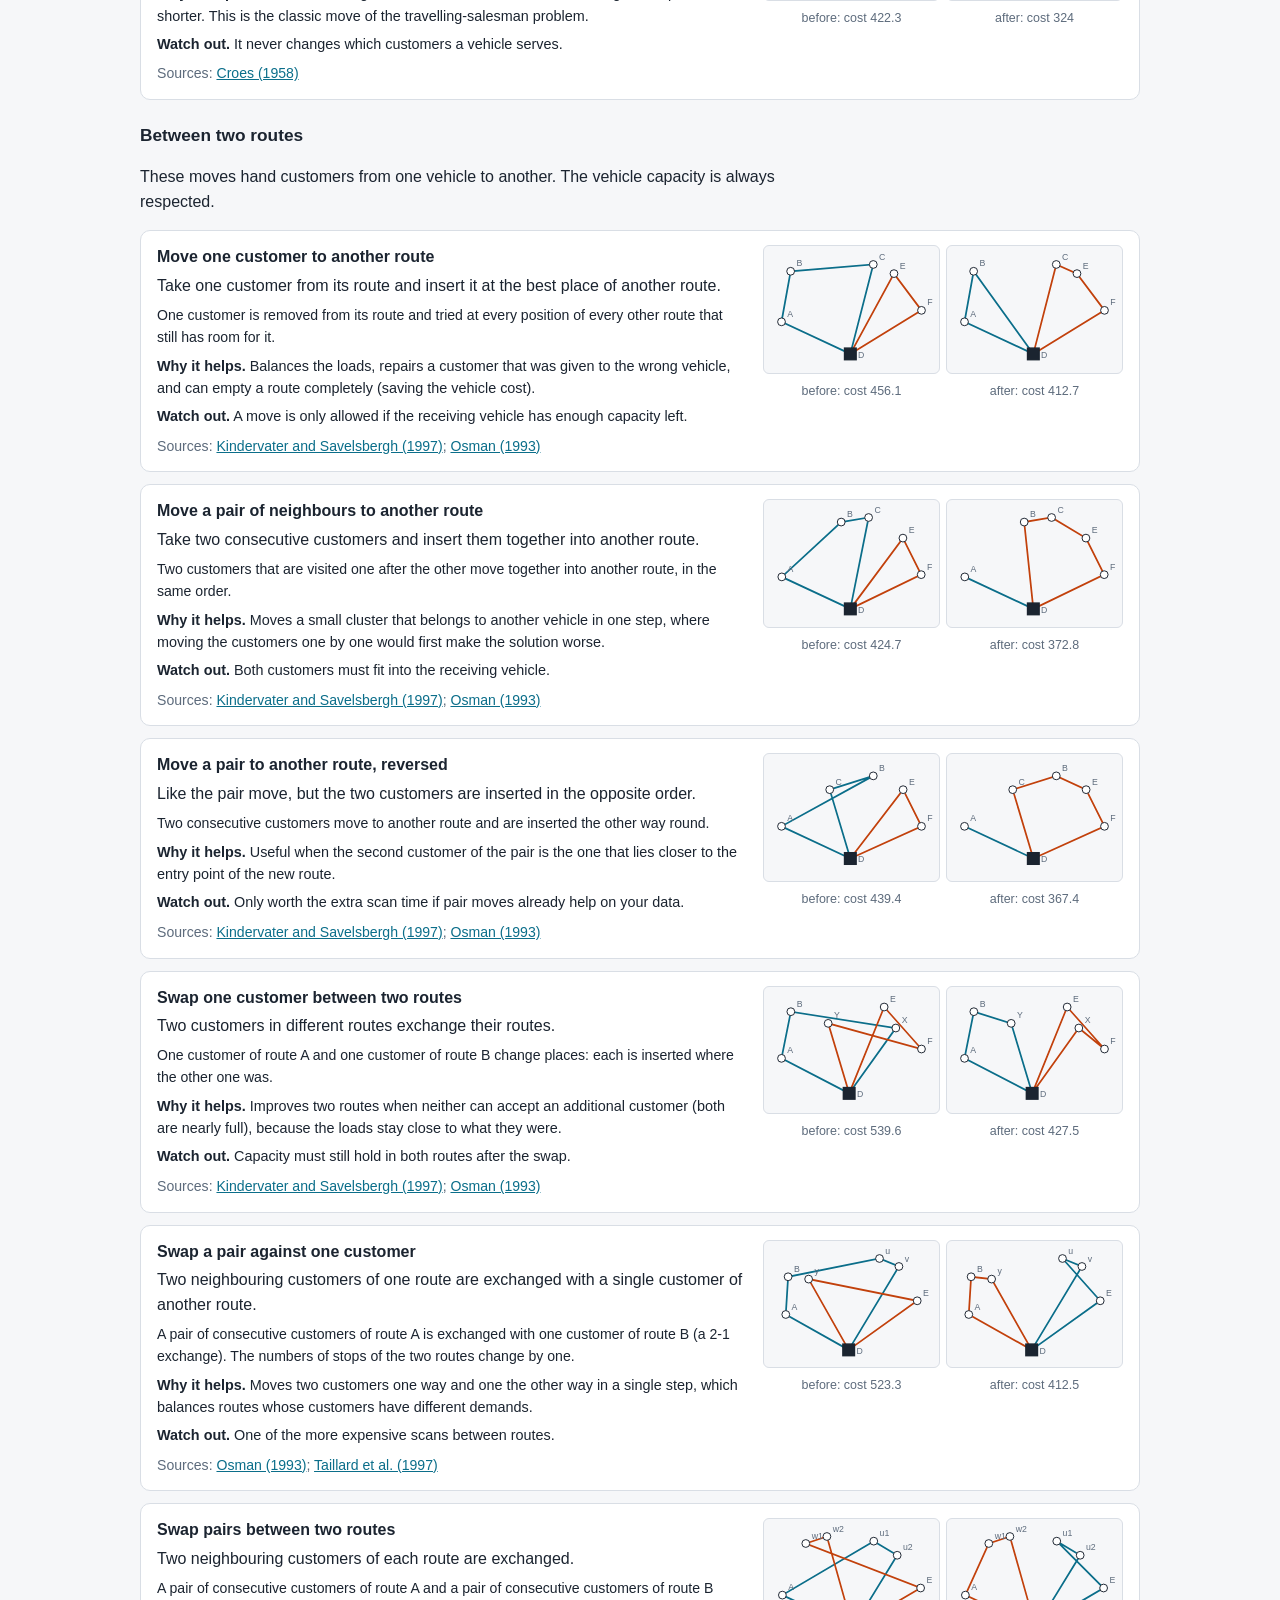
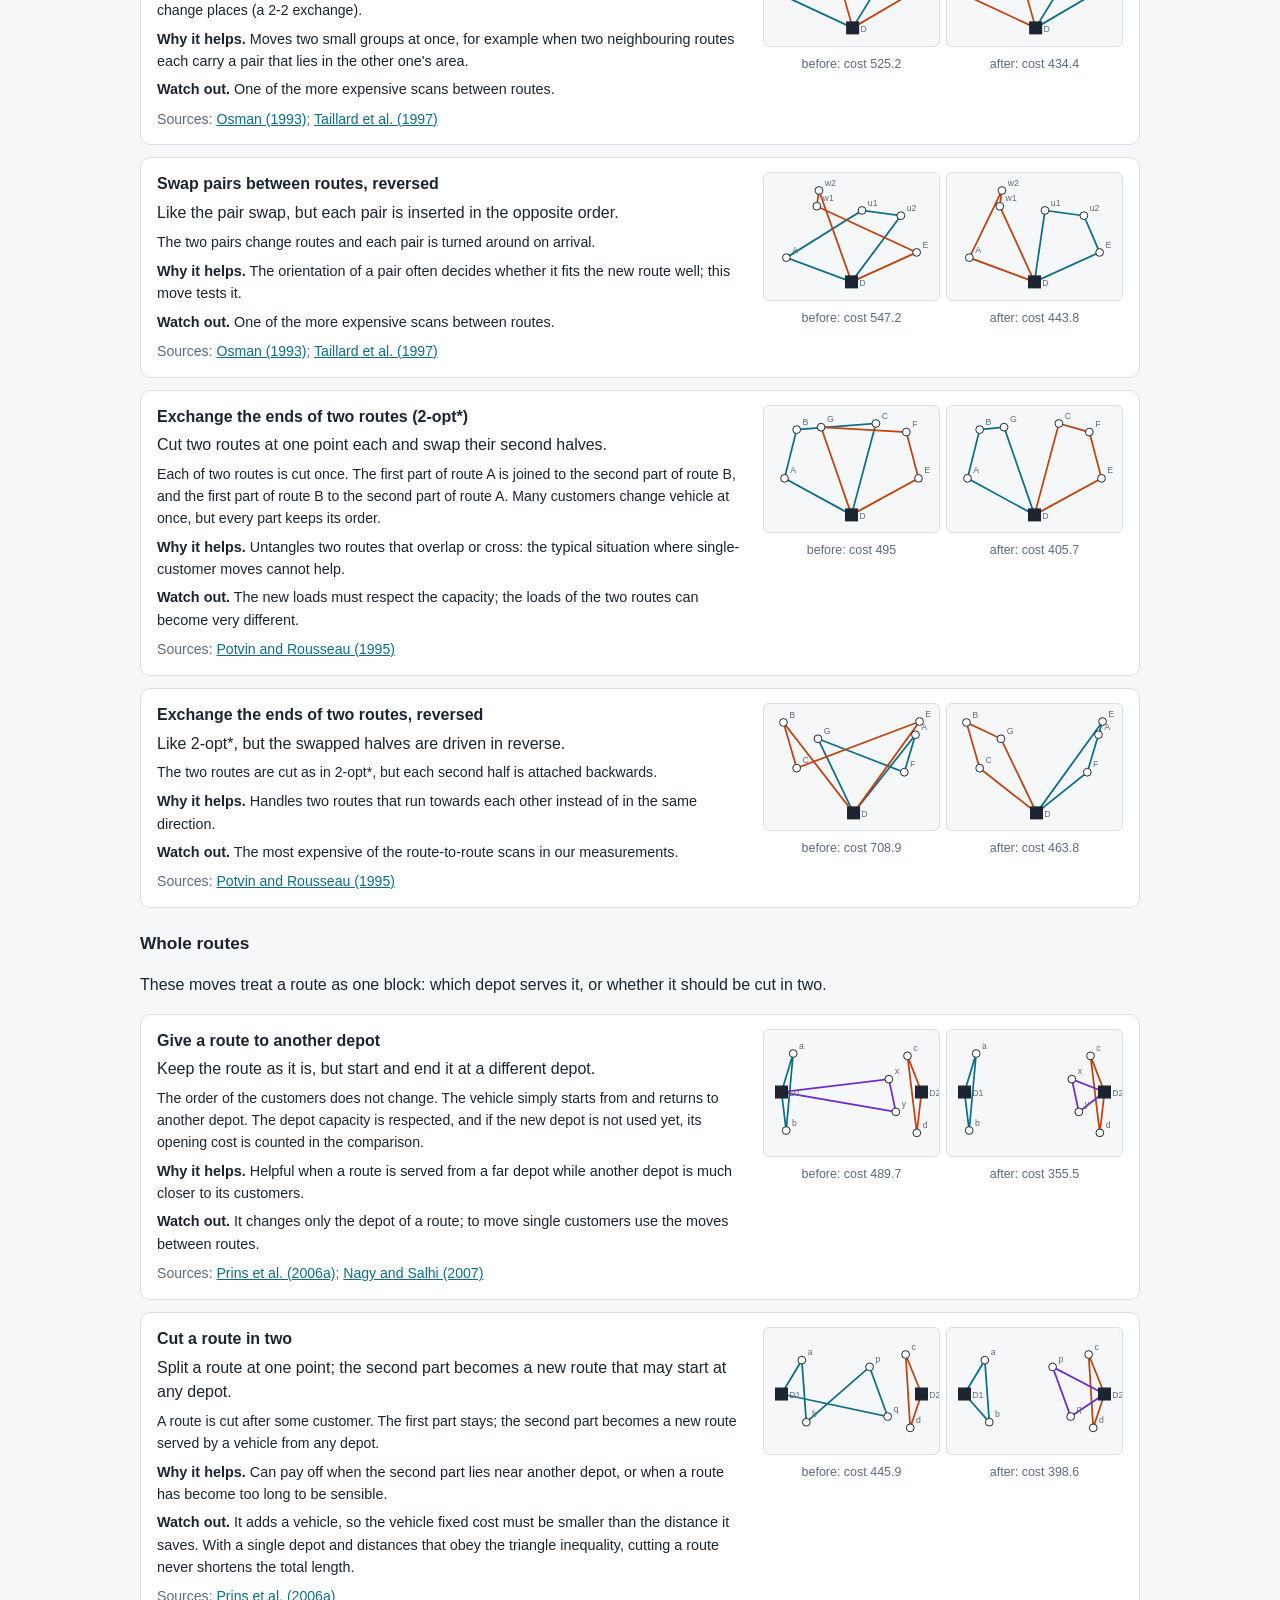
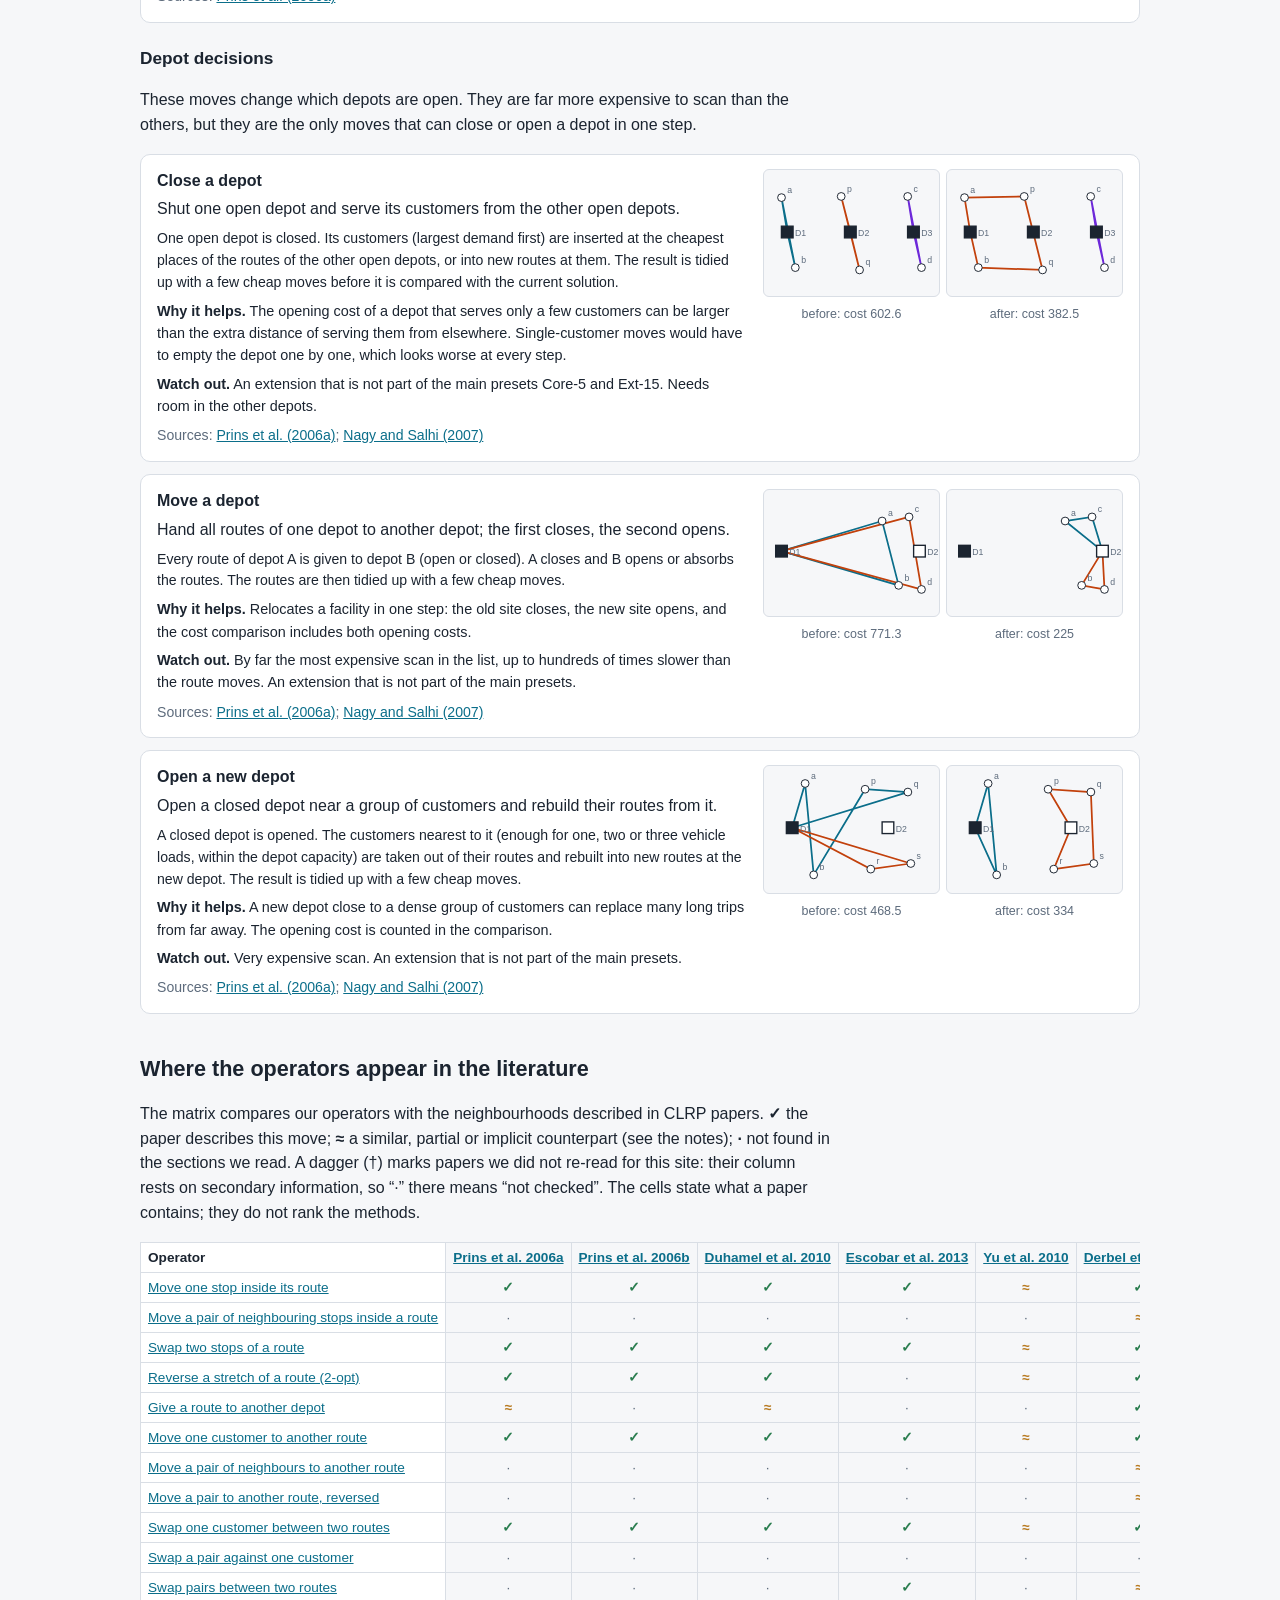
==== commit 8c090ee4: "Count page opens and run starts anonymously (GoatCounter); update the privacy sentence Only the even" ====
--- a/learn.html
+++ b/learn.html
@@ -131,5 +131,6 @@
 <footer><div class="wrap"><span id="foot">CLRP Solver</span></div></footer>
 <script src="js/charts.js"></script>
 <script src="js/learn.js"></script>
+<script data-goatcounter="https://michelecedolin.goatcounter.com/count" async src="https://gc.zgo.at/count.js"></script>
 </body>
 </html>
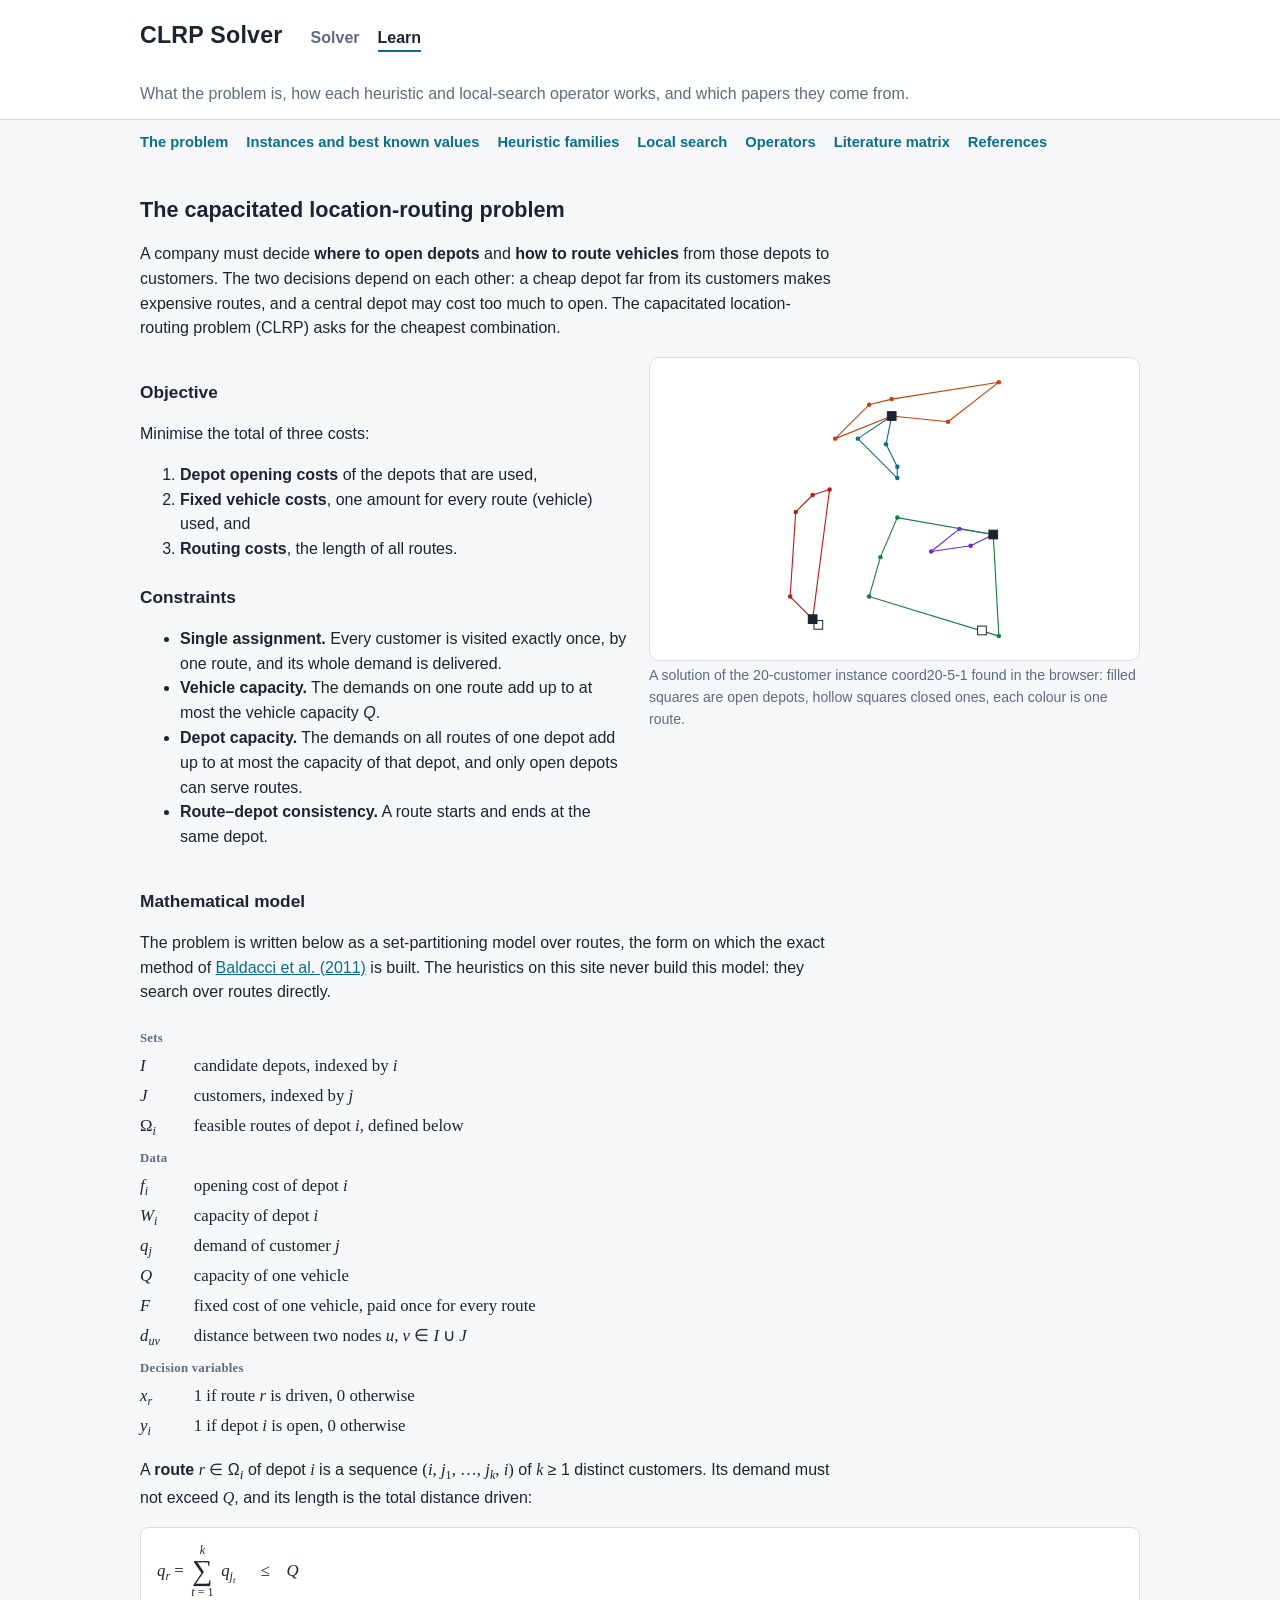
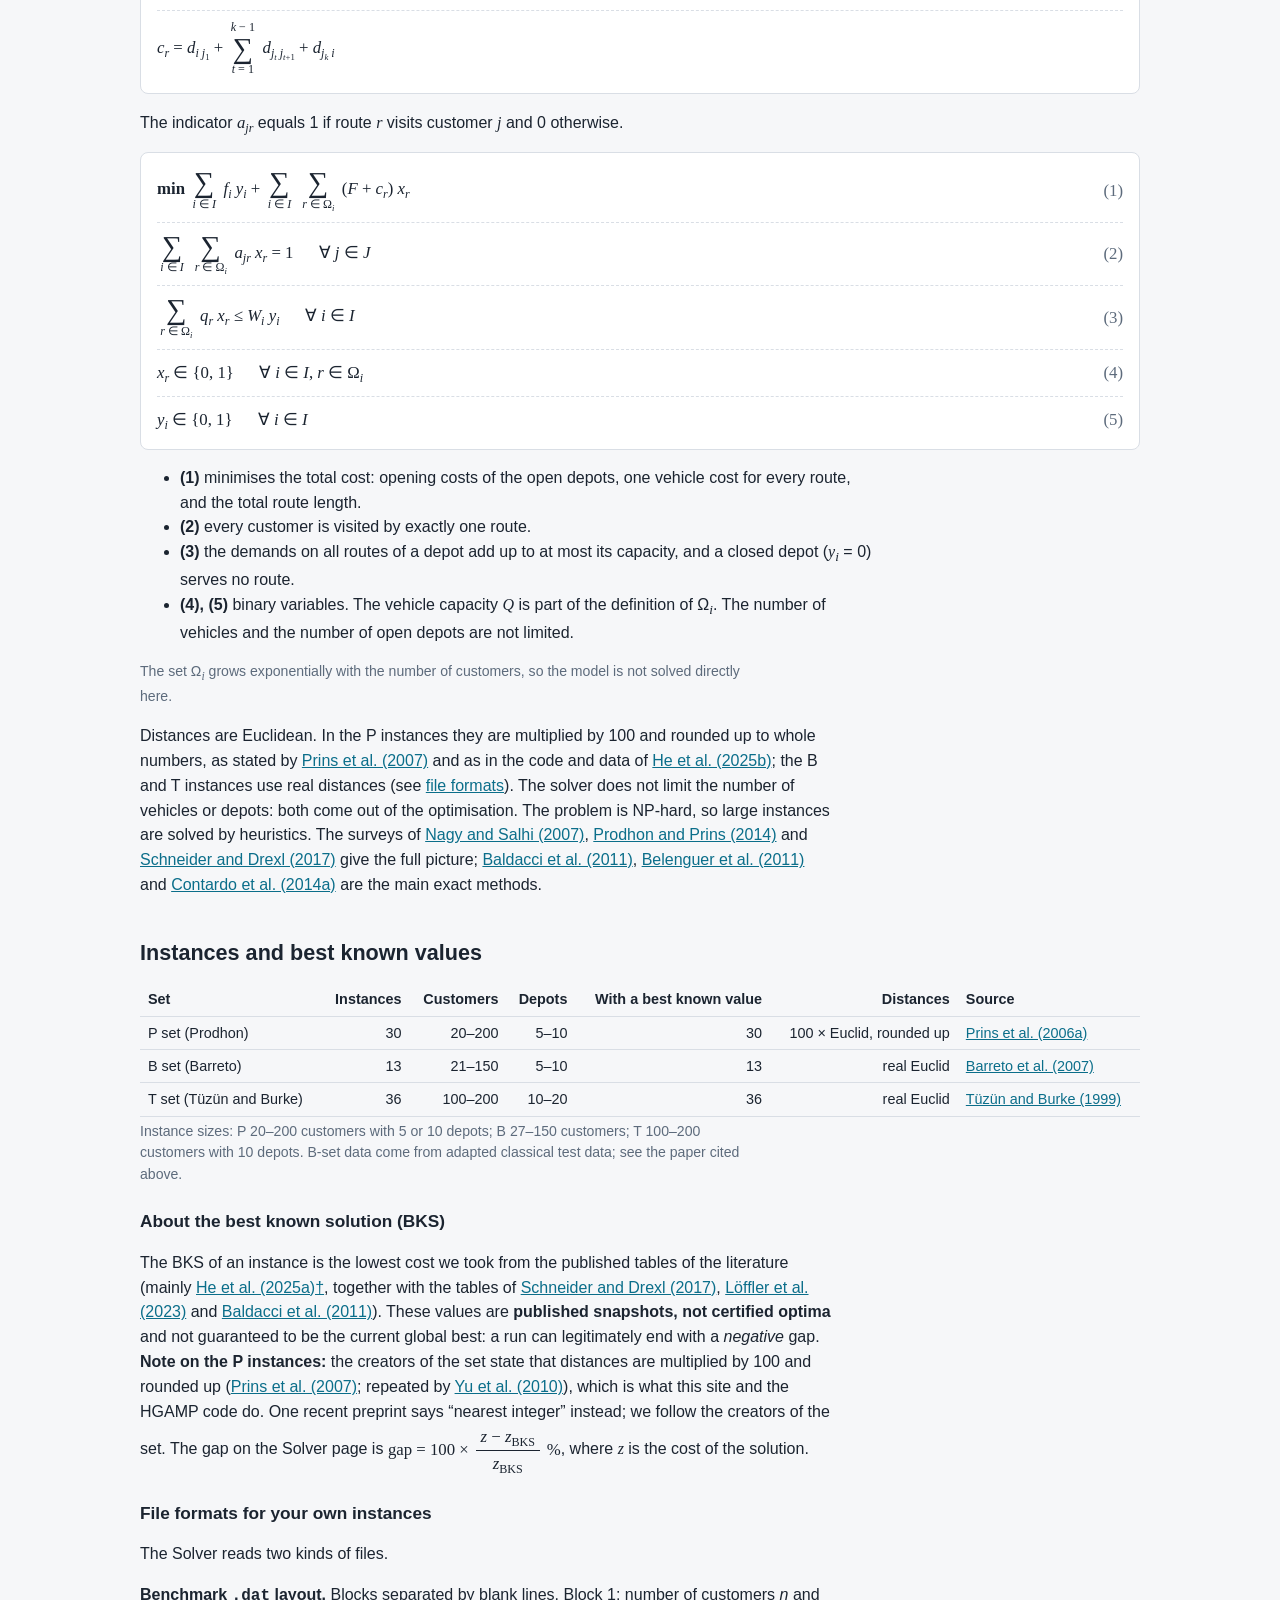
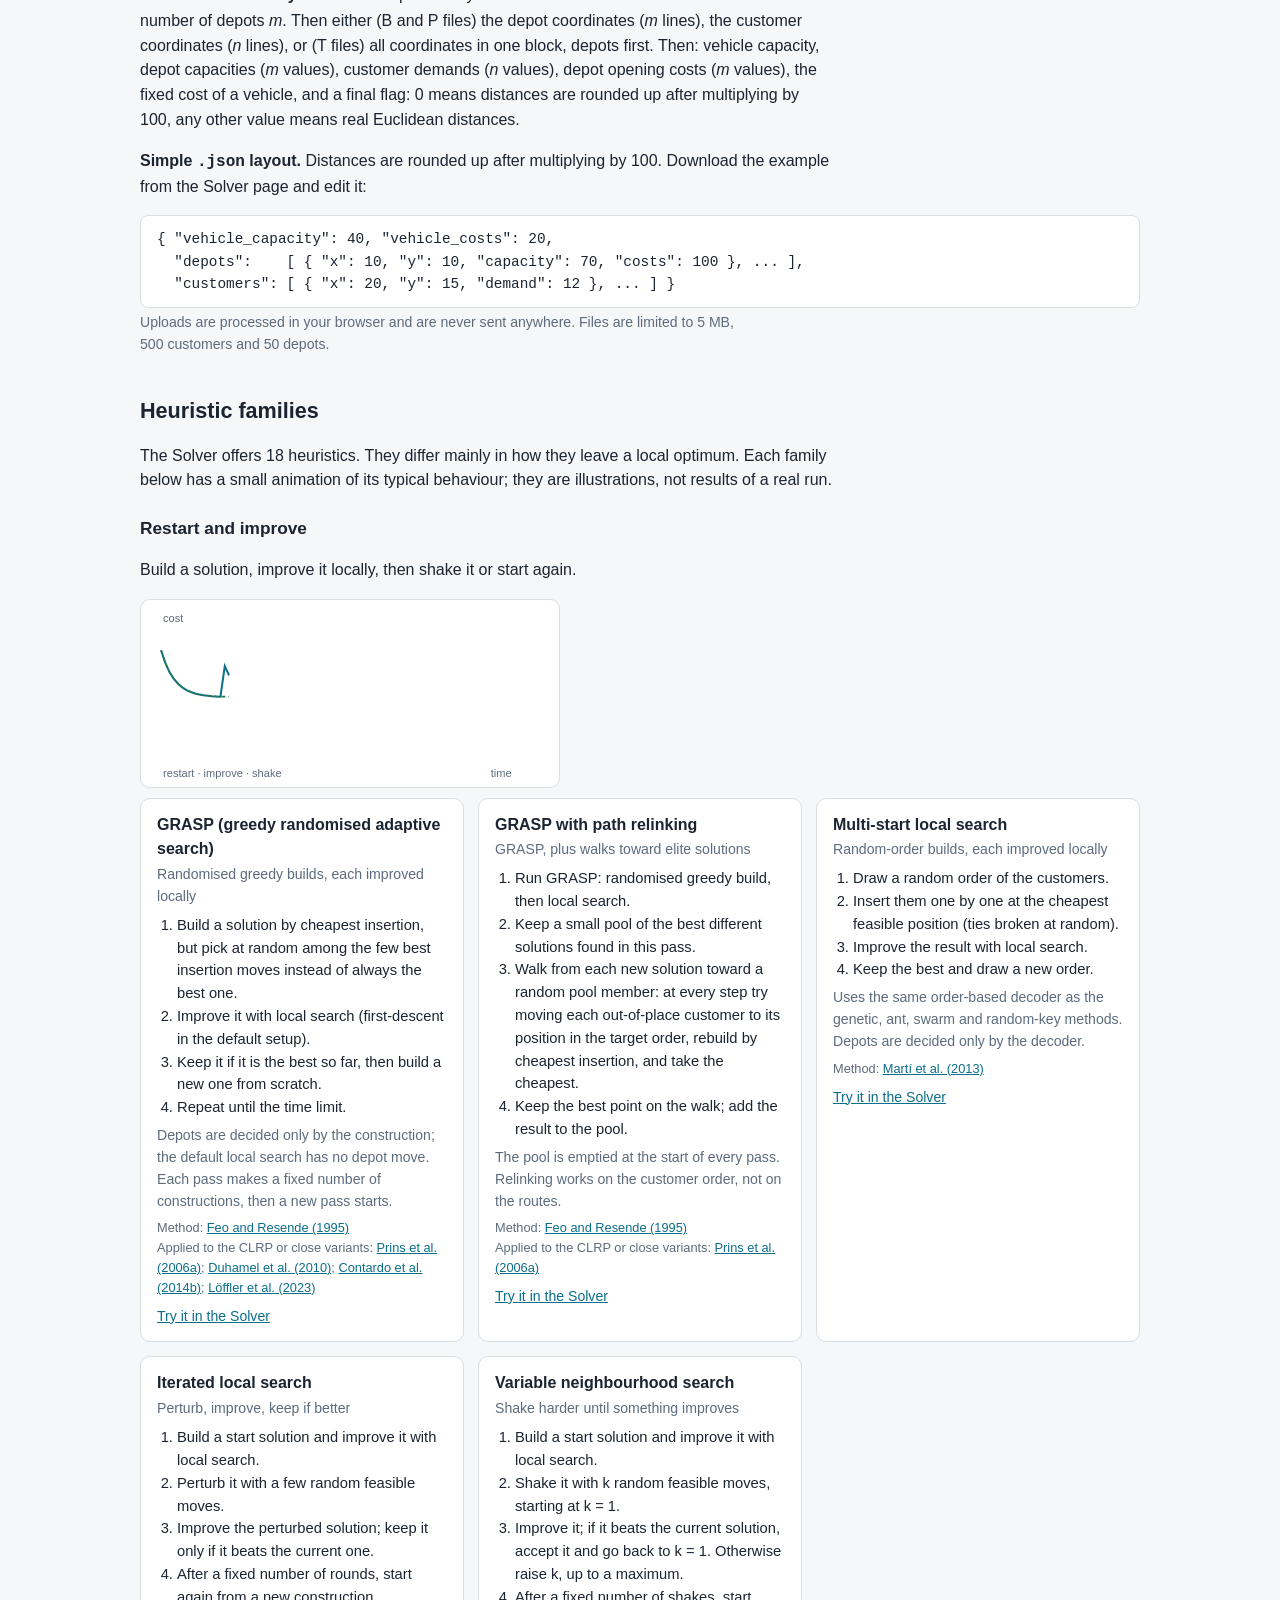
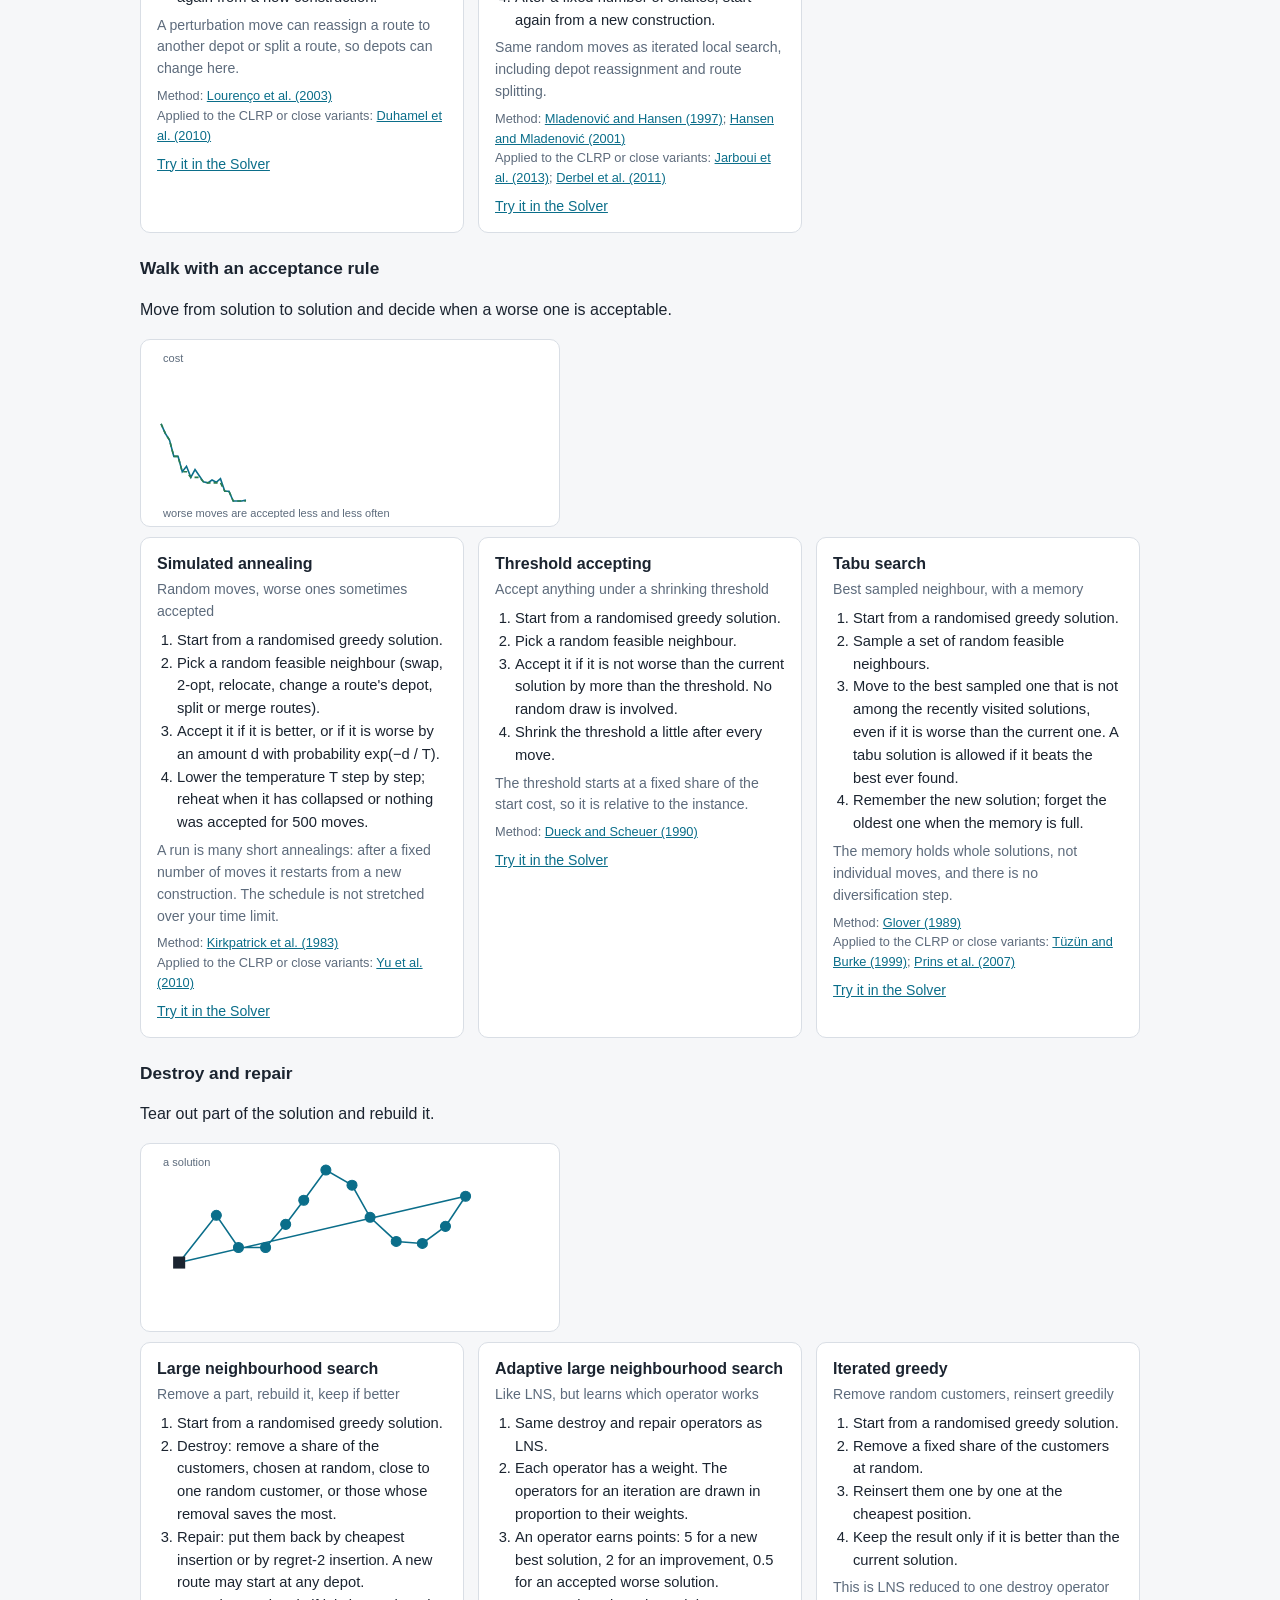
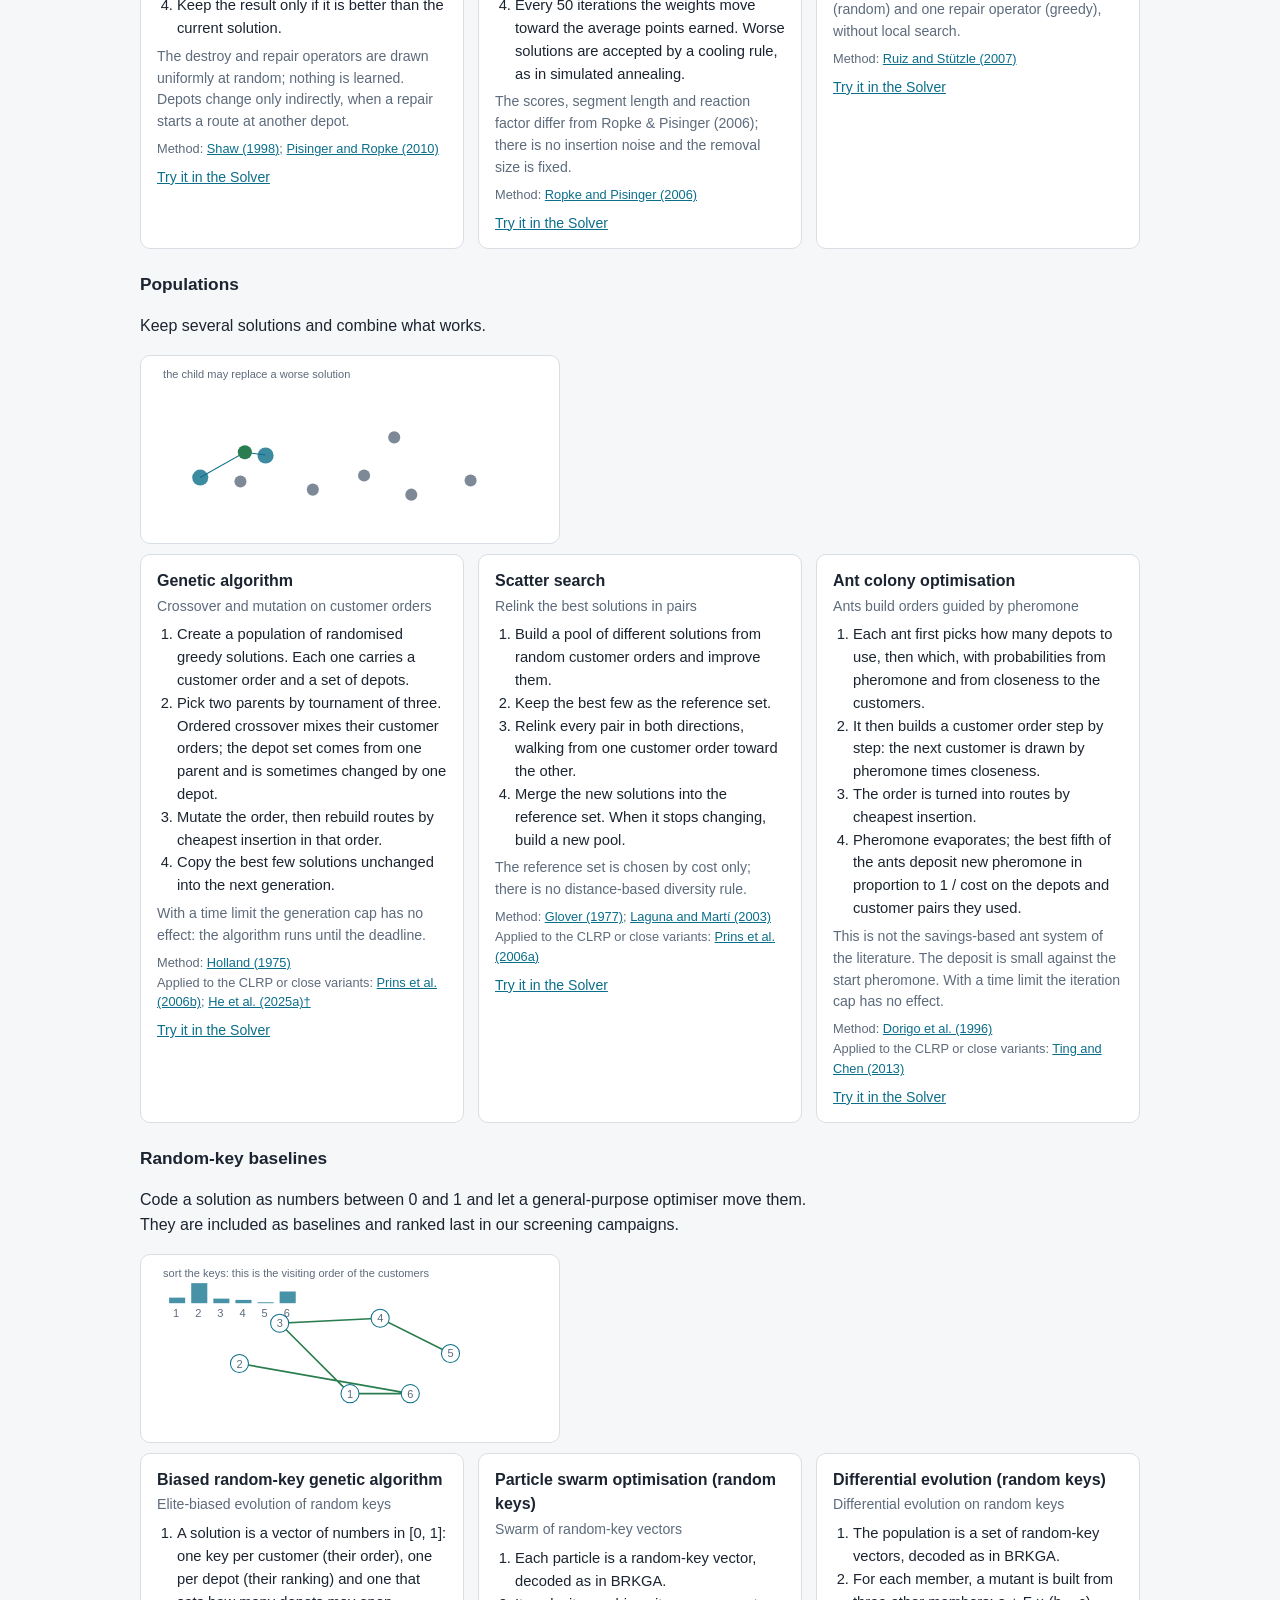
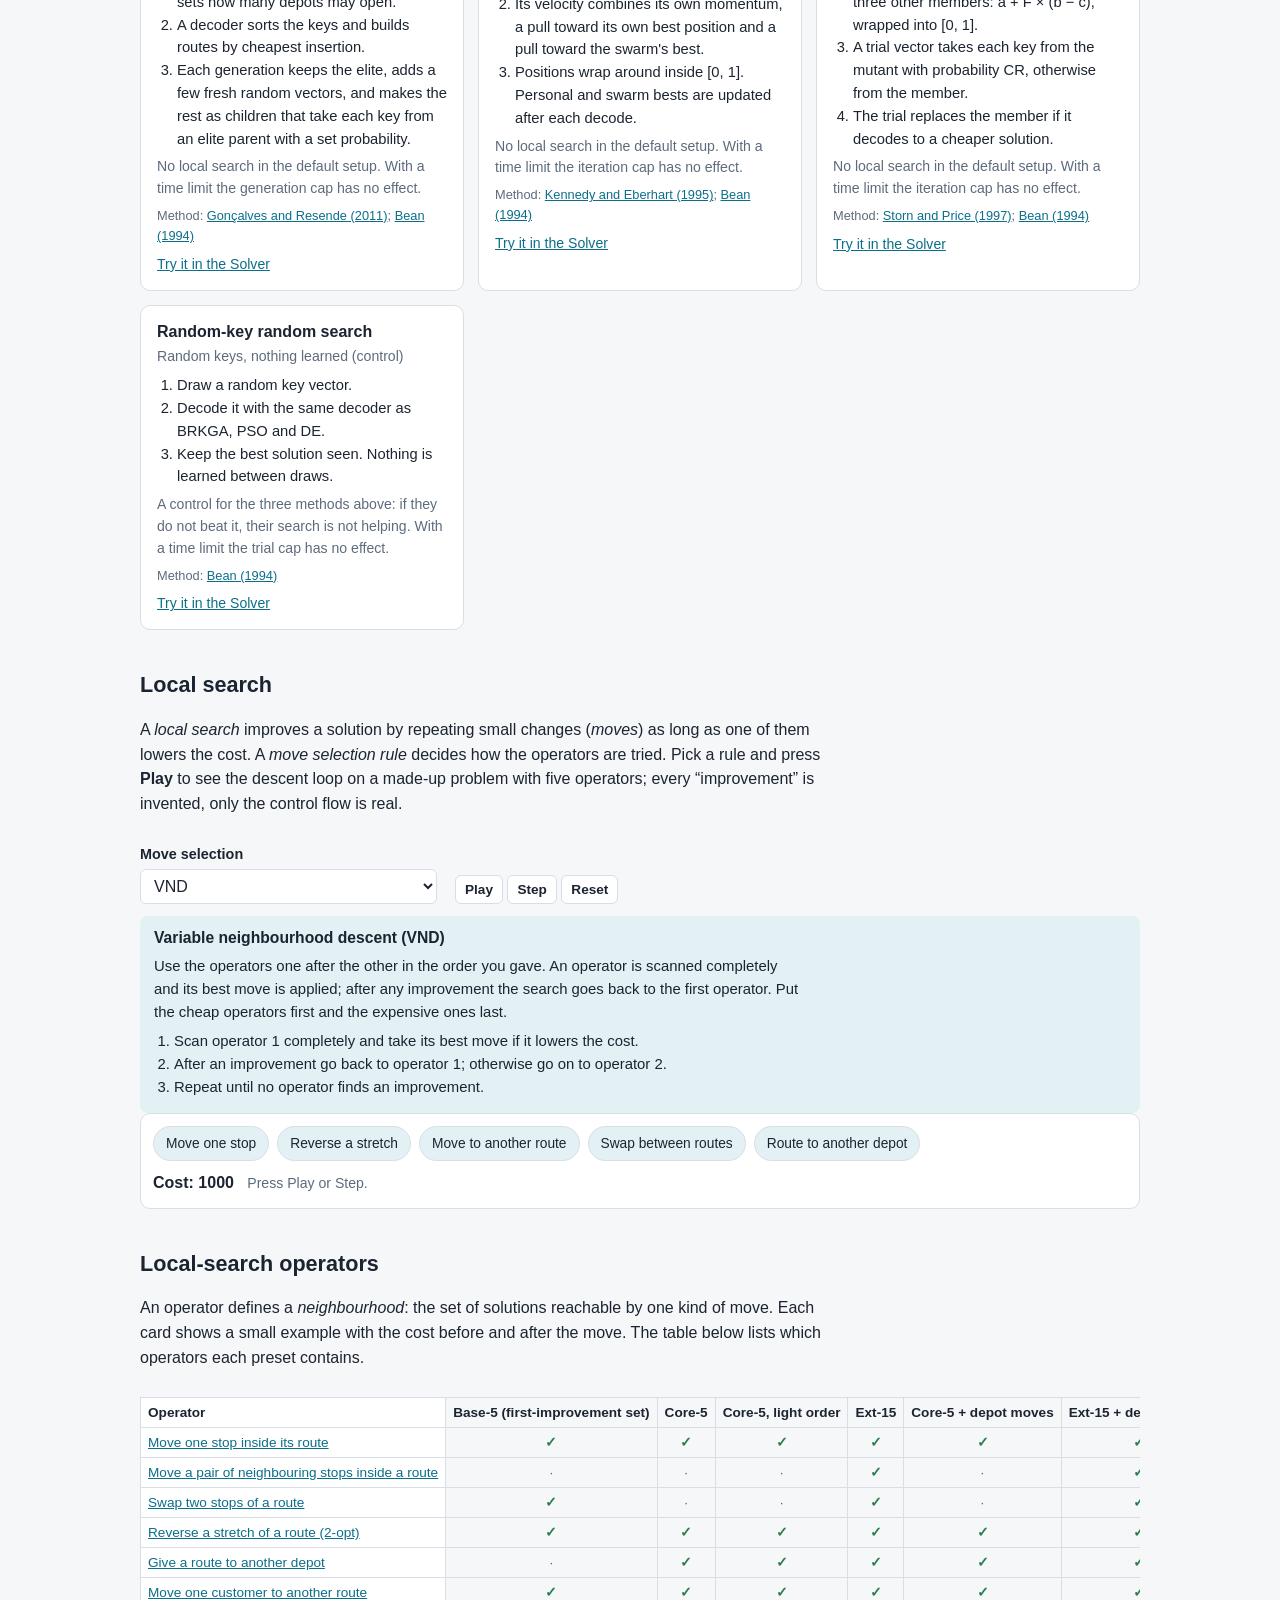
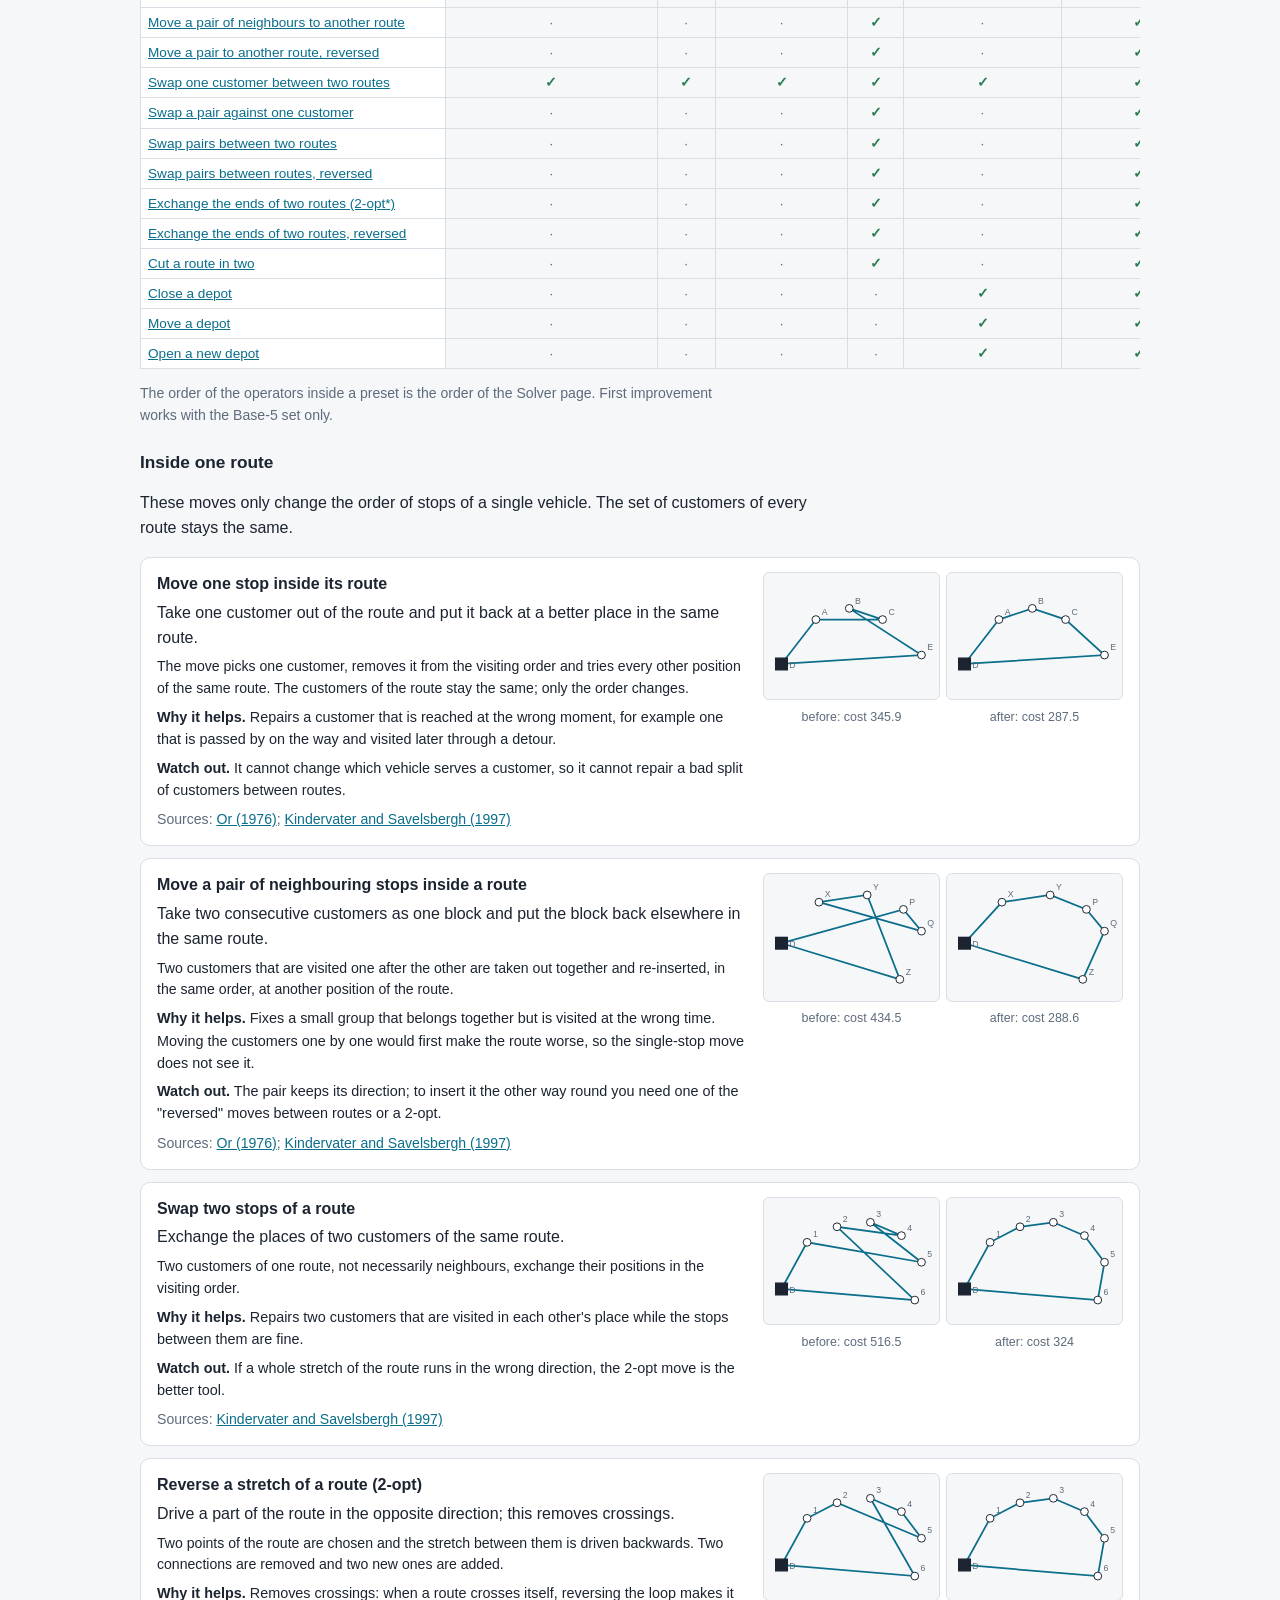
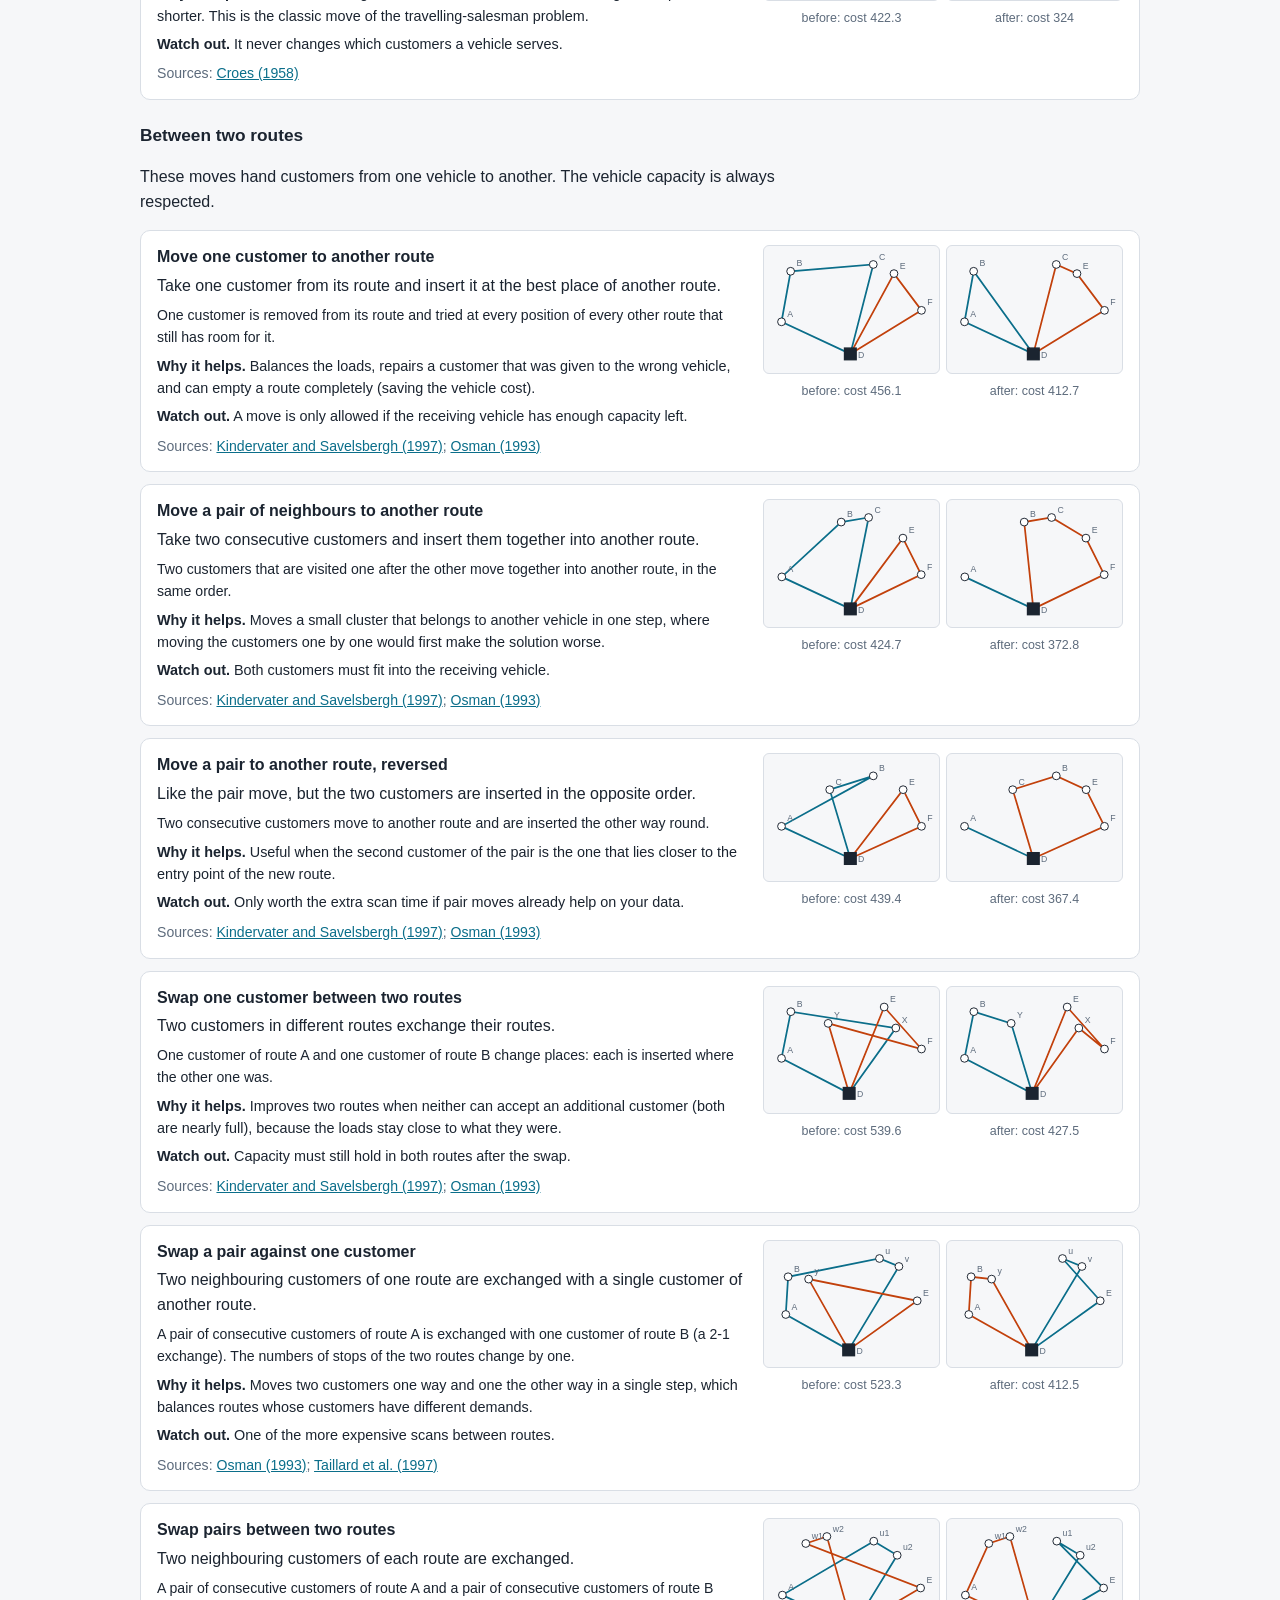
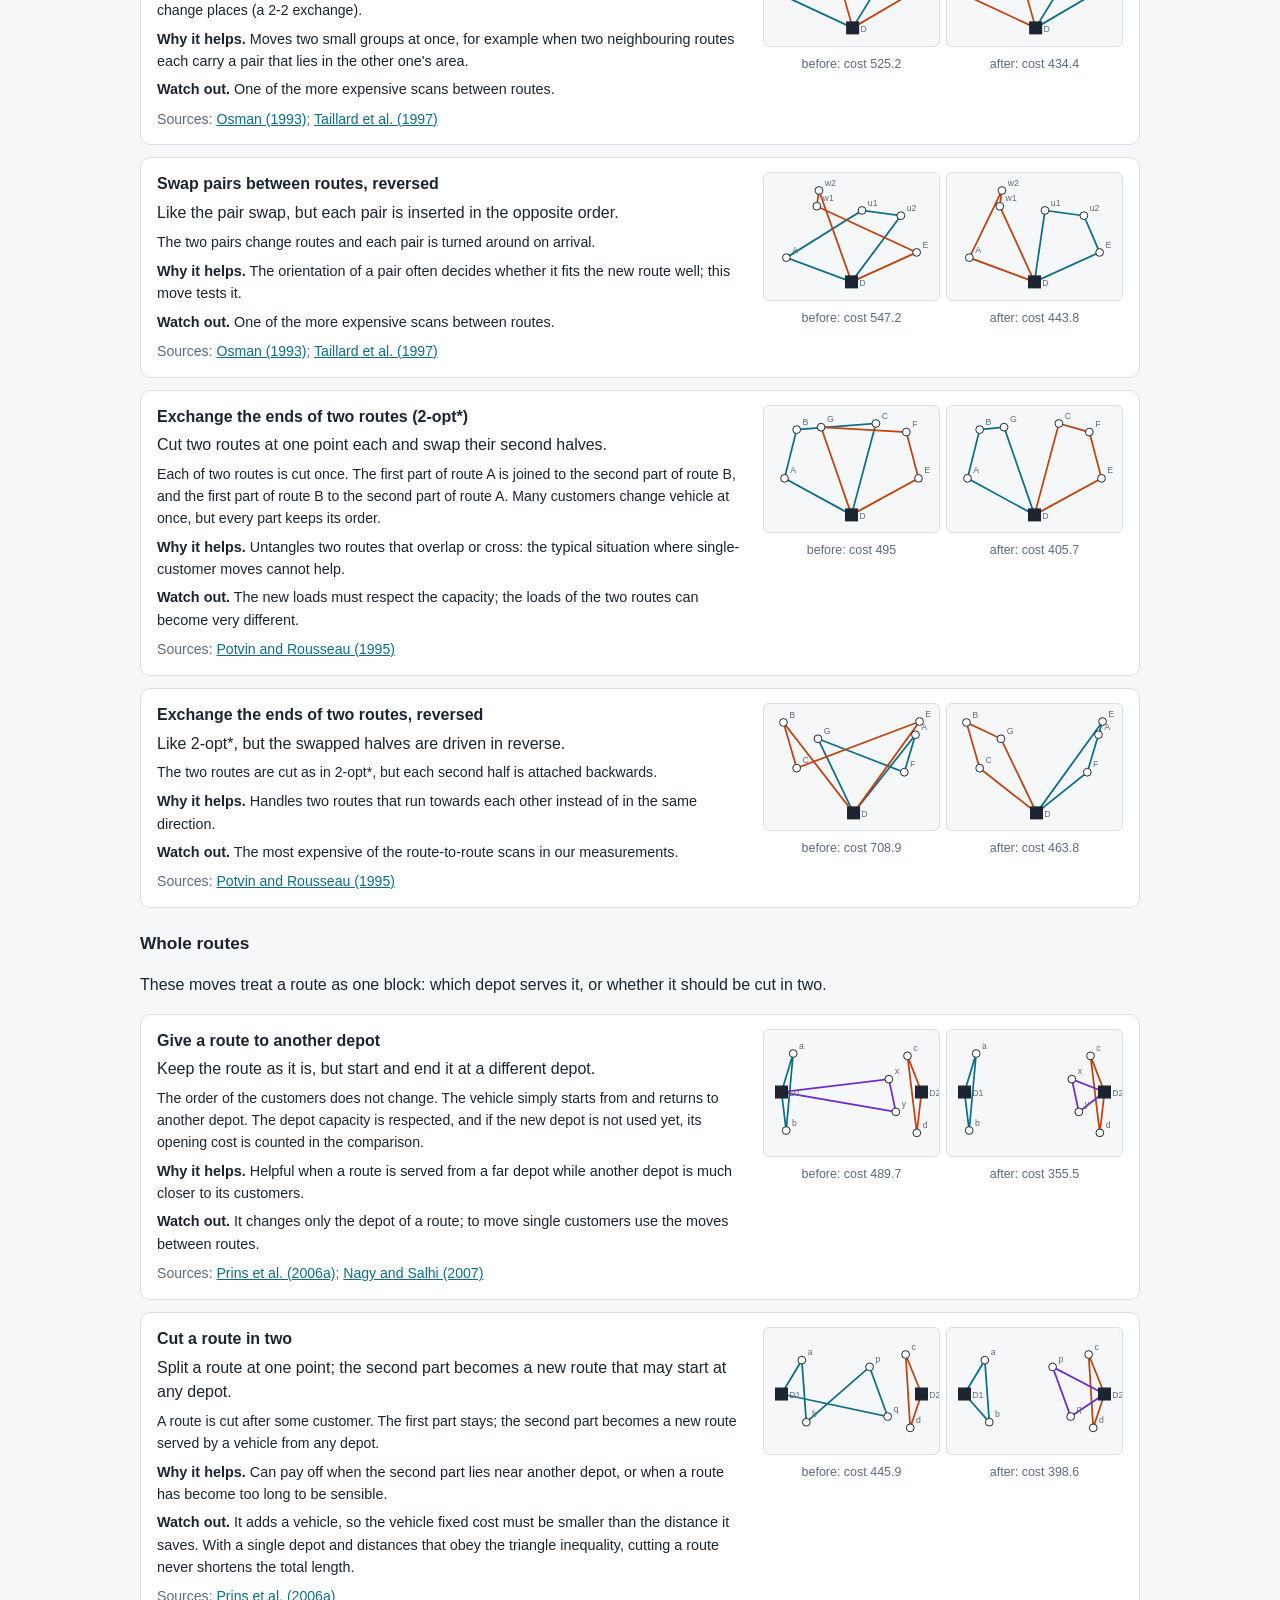
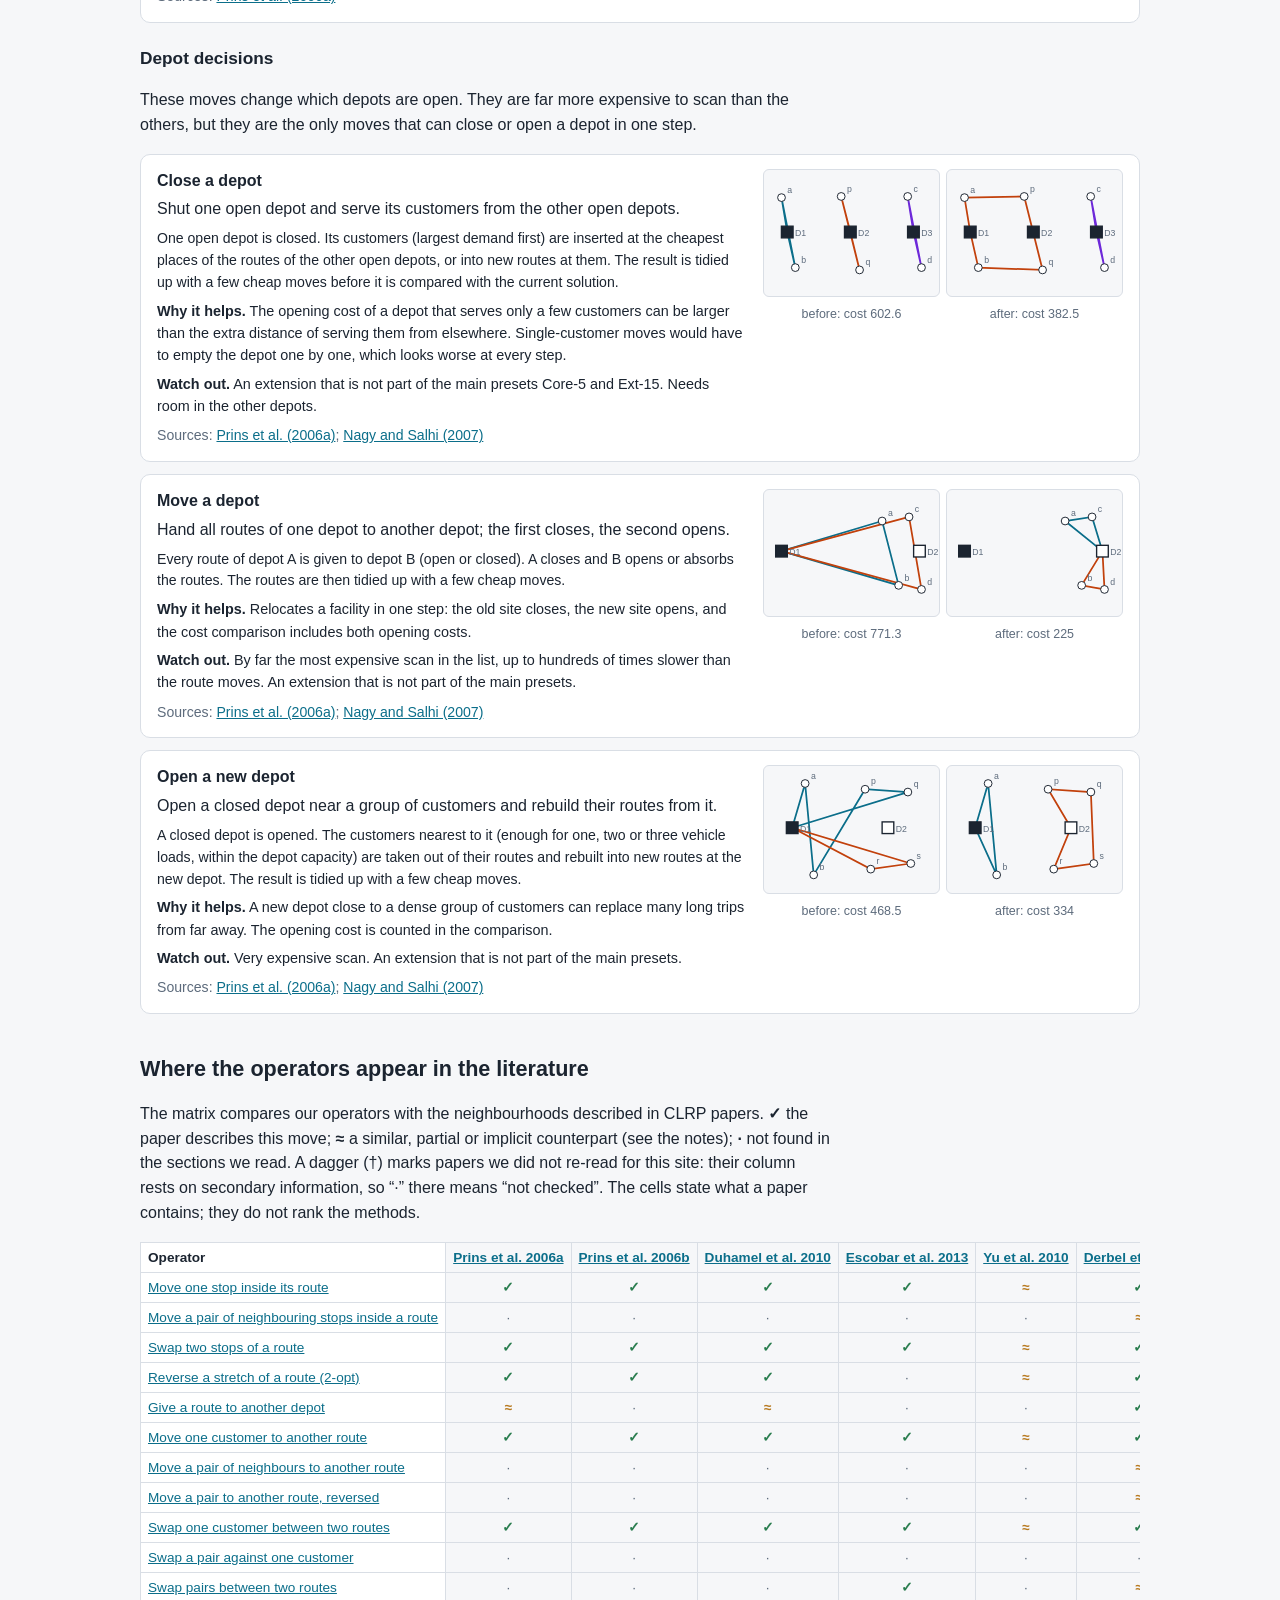
==== commit bef7c921: "How to cite box prepared, switched off - Hidden box on both pages, filled from data/cite.json; it ap" ====
--- a/learn.html
+++ b/learn.html
@@ -128,9 +128,11 @@
 <div id="refs"></div>
 </main>
 
+<div class="wrap"><section id="cite" hidden></section></div>
 <footer><div class="wrap"><span id="foot">CLRP Solver</span></div></footer>
 <script src="js/charts.js"></script>
 <script src="js/learn.js"></script>
 <script data-goatcounter="https://michelecedolin.goatcounter.com/count" async src="https://gc.zgo.at/count.js"></script>
+<script src="js/cite.js"></script>
 </body>
 </html>
